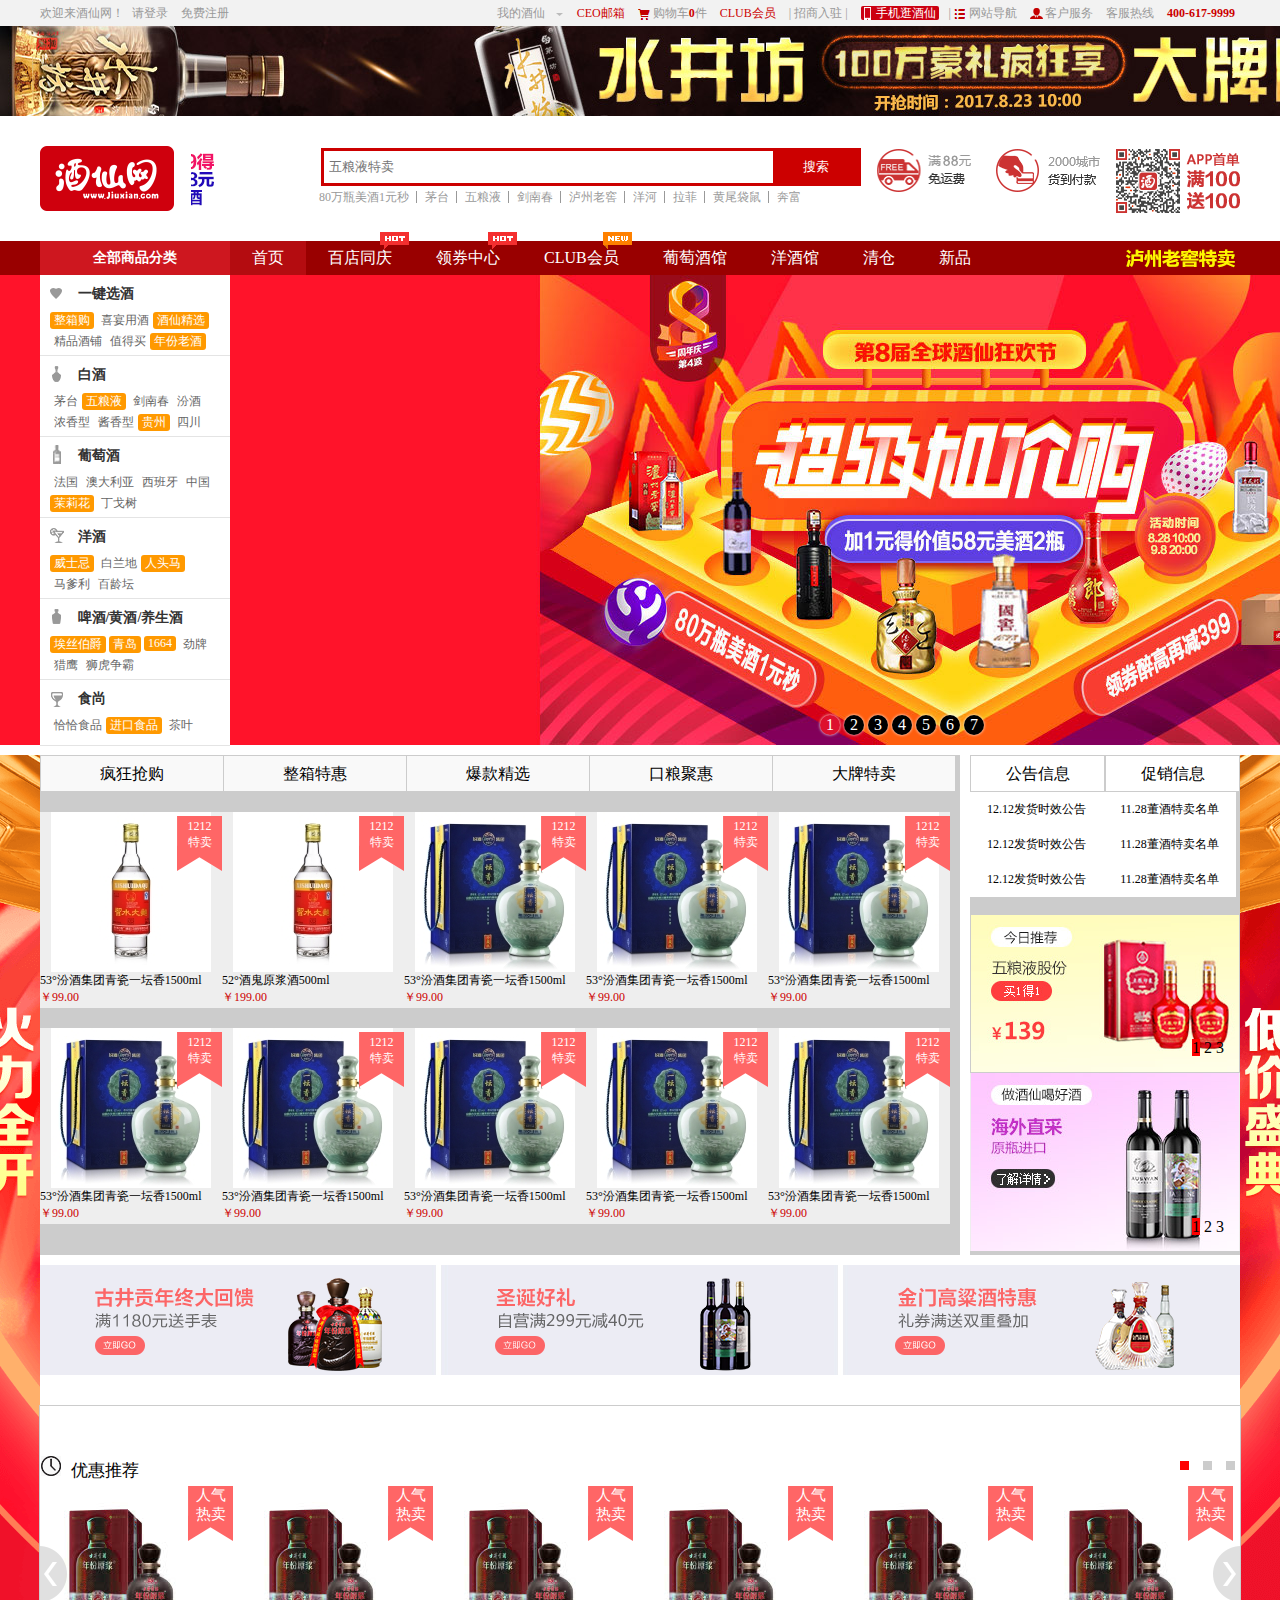
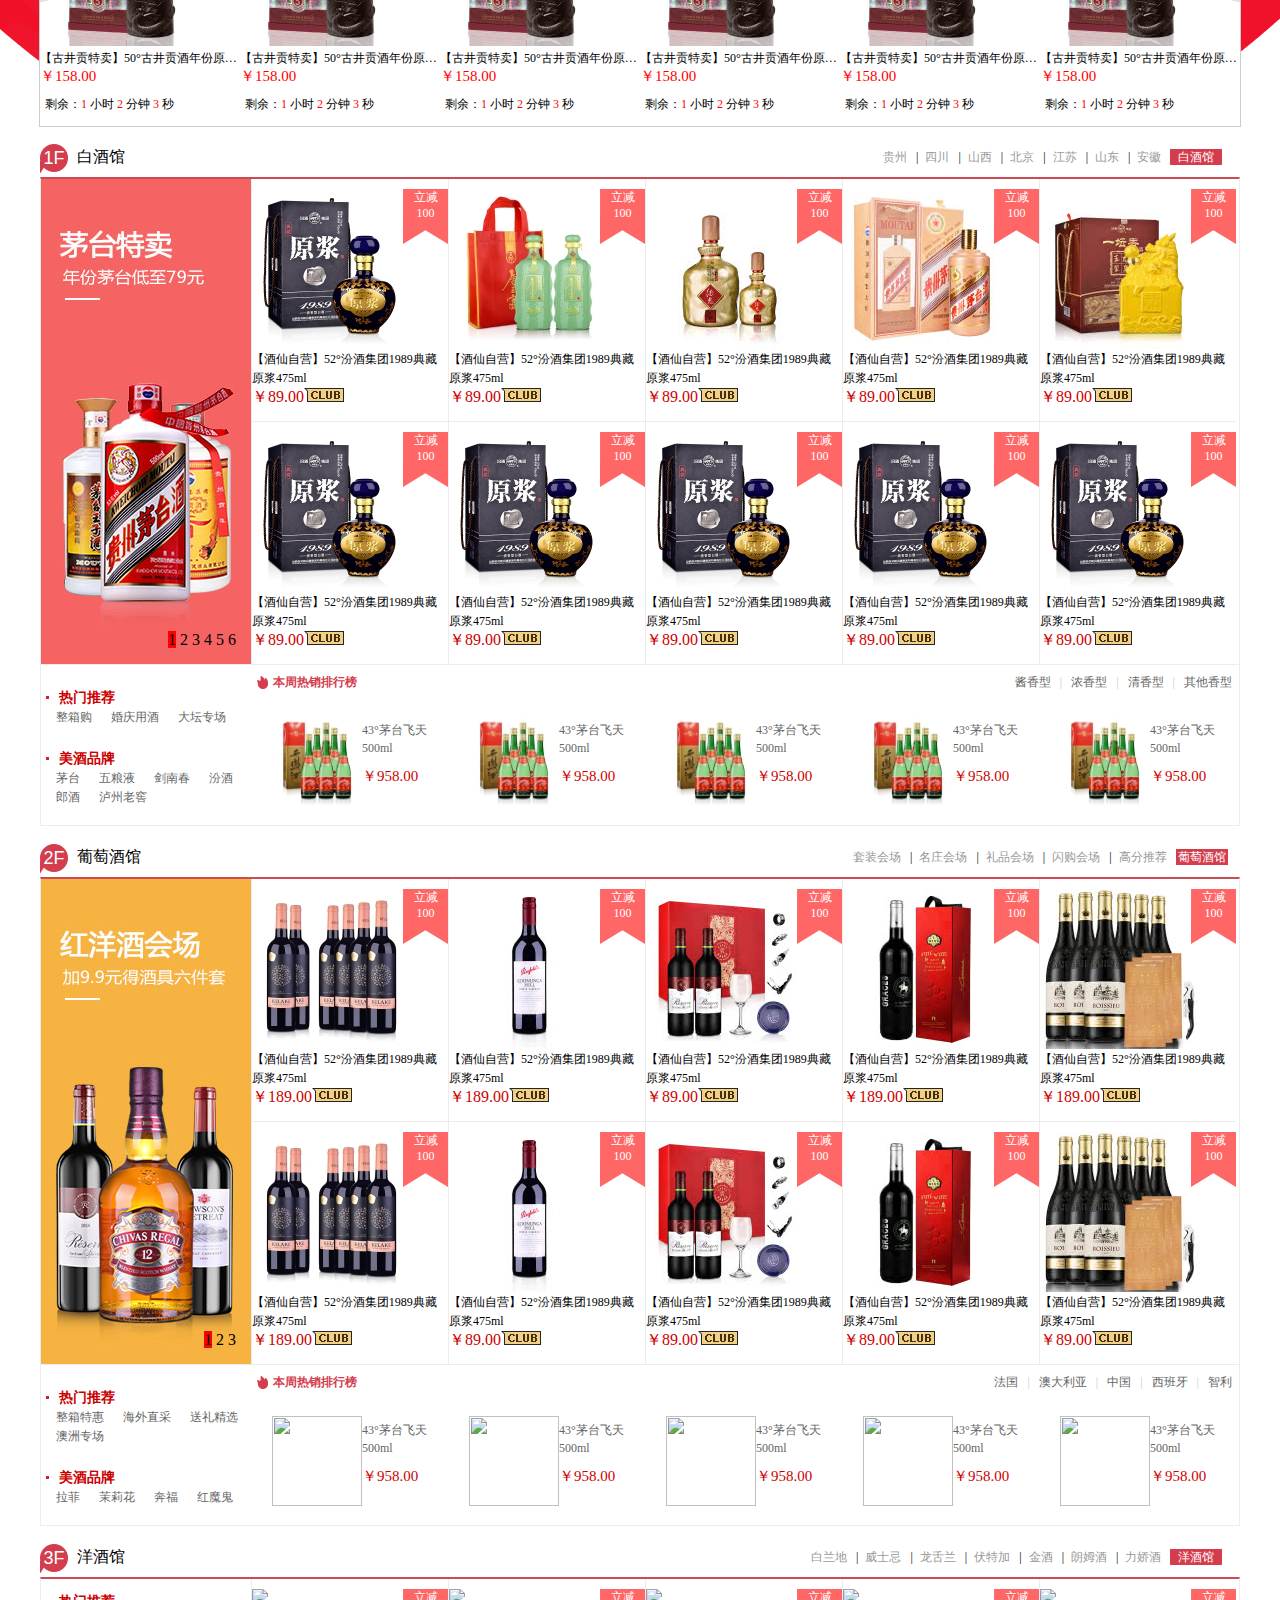
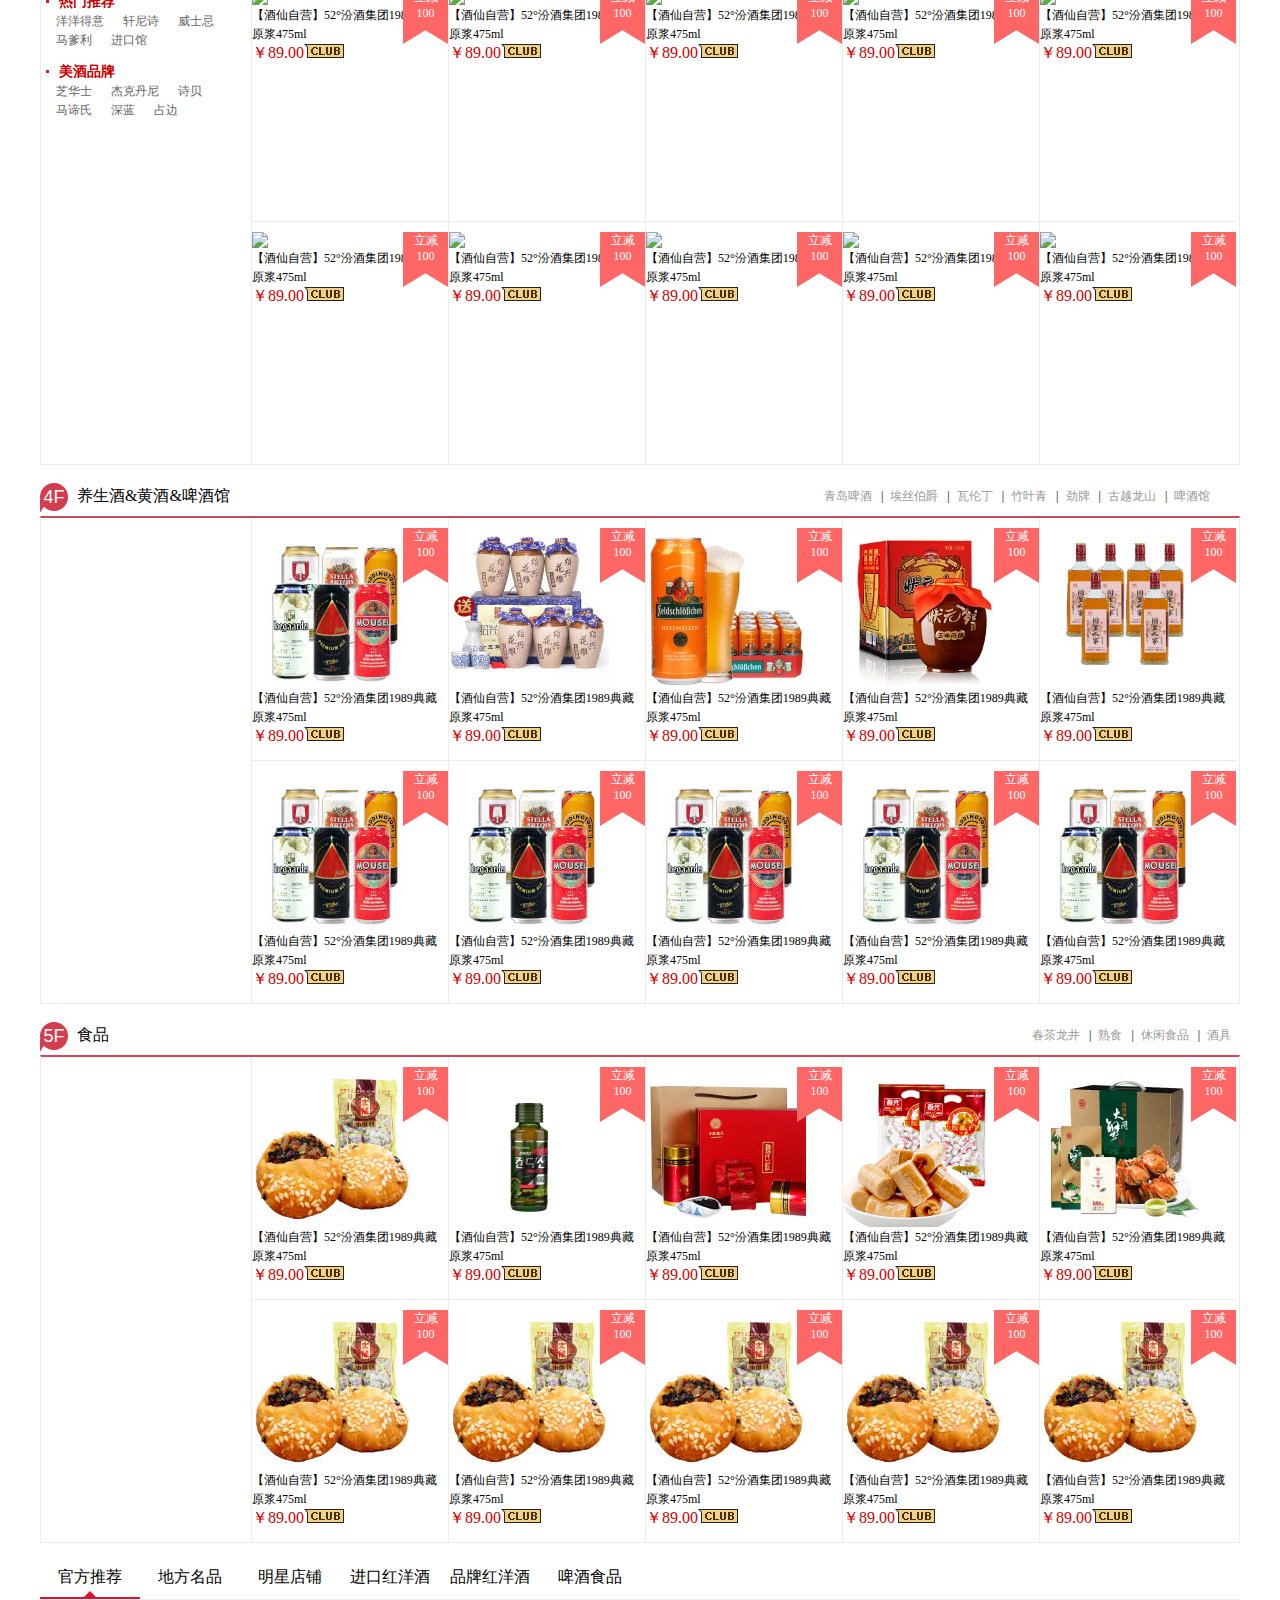
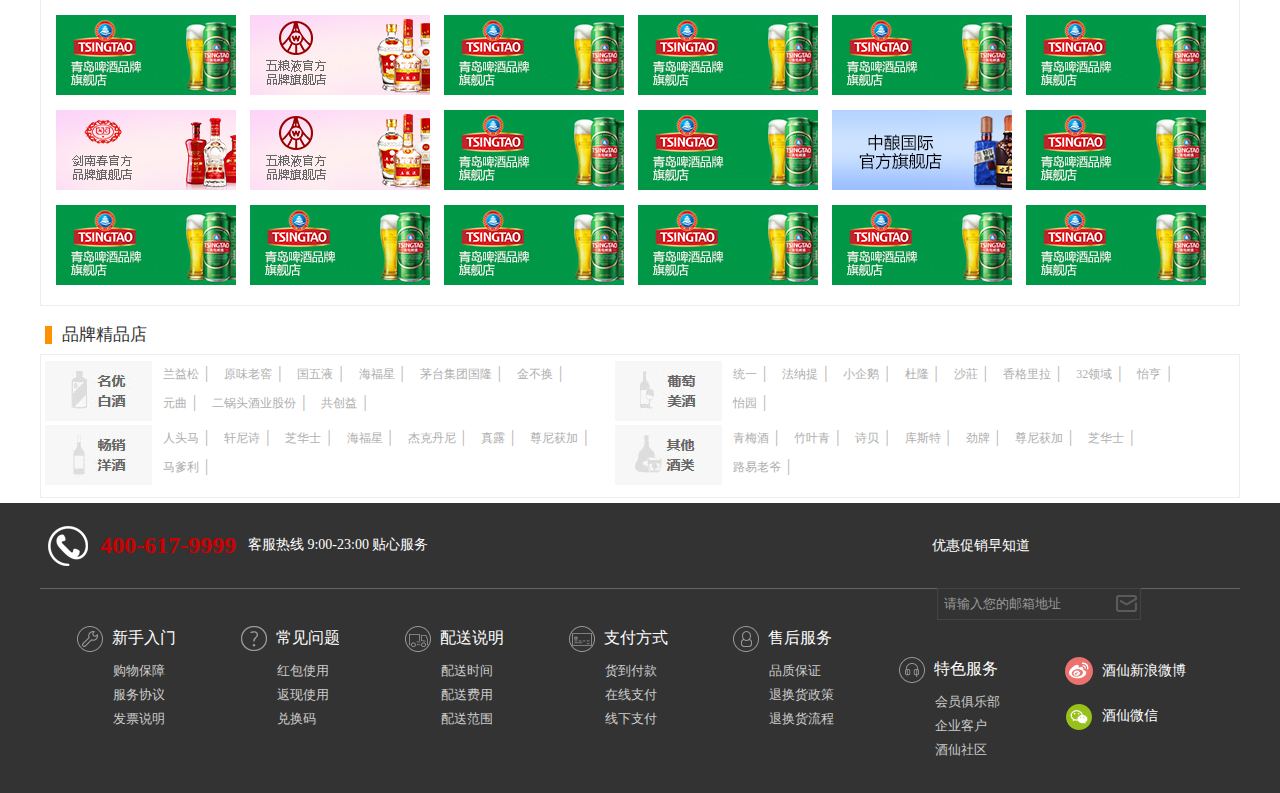
==== home/index.html @ 1fe2a50b "主页完成第一版" ====
<!DOCTYPE html>
<html>
<head>
	<meta charset="UtF-8">
	<title>home/index.html</title>
	<link rel="shortCut icon" href="imgs/icon.png">
	<link rel="stylesheet" href="css/index.css">
	<script src="../public/js/jQuery.js"></script>
	<script src="js/index.js"></script>
</head>
<body>
	<!-- 第一部分 start -->
	<div>
		<!-- 顶部菜单 -->
		<div class="topbar">
			<div class="main">
				<div class="main-left">
					<span>欢迎来酒仙网！</span>
					<span><a href="#">请登录</a></span> 
					<span><a href="#">免费注册</a></span> 
				</div>
				<div class="main-right">
				    <div class="MineJX">
				    	<div class="MineJXW">        
						<span><a href="#">我的酒仙</a></span> 
							<i class="MineJXIcon"></i>
							<div class="clear"></div>
						</div>
							<div class="MineJXDropBox">
								<ul>
									<li>我的订单</li>
									<li>物流跟踪</li>
									<li>我的优惠码</li>
								</ul>
							</div>
						
				    </div>
					<span><a href="#" class="CEOEmail">CEO邮箱</a></span> 
					<span><a href="#">
							<i class="cart"></i>
							购物车<span class="cart-number">0</span>件
						   </a>
					</span> 
					<span><a href="#" class="CLUBMenber">CLUB会员</a></span> 
					<span><a href="#">| 招商入驻 |</a></span> 
					<span><a href="#" class="JXMobile">
						<i class="JXMobileIcon"></i>手机逛酒仙 </a></span> 
					<span><a href="#">|
						<i class="daohang"></i>  网站导航</a></span> 
					<span><a href="#">
						<i class="CServers"></i>客户服务</a></span> 
					<span><a href="#">客服热线</a></span> 
					<span><a href="#" class="CSTel">400-617-9999</a></span> 
				</div>
			</div>
			
		</div>
		<!-- 顶部广告 -->
	    <div class="TopBanner">
		</div>
		<!-- 顶部搜索区域 -->
		<div class="searchTopBar">
			<div class="searchBar">
				<div class="searchBar-left1">
					<img  src="imgs/logo.png" alt="">
					<img src="imgs/2242ab97f06b42c888d3c0e3ee4ccc98.gif" alt=""/>
				</div>
				<div class="searchBar-left2">
					<div class="searchHome">
						<form action="www.baidu.com" method="get">
							<input type="txt" placeholder="五粮液特卖" value=""></input>
								<button value="">搜索</button>
						</form>
						<div class="hotWord">
							<p>
								<a href="#">80万瓶美酒1元秒 <s></s></a> 
								<a href="#">茅台<s></s></a> 
								<a href="#">五粮液<s></s></a> 
								<a href="#">剑南春<s></s></a> 
								<a href="#">泸州老窖<s></s></a> 
								<a href="#">洋河<s></s></a> 
								<a href="#">拉菲<s></s></a> 
								<a href="#">黄尾袋鼠<s></s></a> 
								<a href="#">奔富<s></s></a>
							</p>
					    </div>
						
					</div>
				</div>
				<div class="searchBar-right">
					<img src="imgs/headerProPic1.png" alt="">
				</div>
			</div>
		</div>
		<!-- 全部商品分类 -->
		<div class="navWarp">
			<div class="nav">
				<div class="navCategoryMenu">

					<h2>全部商品分类</h2>
					<ul class="categoryBox">
						<!-- 一键选酒 -->
						<li class="catItem">
							<div class="catItemCon">
								<h3><i class="selectWine"></i>
									一键选酒
								</h3>
								<div class="categoryCon">
									<p><a href="#" class="highWord">整箱购</a>
									   <a href="#">喜宴用酒</a>
									   <a href="#" class="highWord">酒仙精选</a>
									</p>
									<p>
									   <a href="#">精品酒铺</a>
									   <a href="#">值得买</a>
									   <a href="#" class="highWord">年份老酒</a>
									</p>
								</div>
							</div>
							<!-- 一键选酒左侧菜单start-->
							<div class="catItemRight">
								<!-- 左侧文字部分总壳 start -->
								<div class="catItemRight-Left">
								
								<!-- 左侧文字部分分壳 start -->
								<div class="catItemRight-Left-Cover"> 
								<!-- 右侧菜单外壳2  start-->
								<div class="catItemWenCover">
									<!-- 右侧菜单文字部分 start -->
								<div class="catItemWen">
									<div class="catItemHead">
										<h4><a href="www.baidu.com">特色会场</a></h4>
									</div>
									<div class="catItemTail">
											<a class="hot" href="www.google.com">整箱购</a>
										    <a href="www.google.com">精品酒铺</a>
											<a href="www.google.com">实惠大坛</a>
											<a class="hot" href="www.google.com">喜宴用酒</a>
										    <a class="hot" href="www.google.com">年份老酒</a>
											<a href="www.google.com">礼尚往来</a>
											<a href="www.google.com">家乡名酒</a>
											<a href="www.google.com">海外直采</a>
									</div>
								</div>
									<!-- 右侧菜单文字部分 end -->
								</div>
								<!-- 右侧菜单外壳2 end -->
								<!-- 右侧菜单外壳2  start-->
								<div class="catItemWenCover">
									<!-- 右侧菜单文字部分 start -->
								<div class="catItemWen">
									<div class="catItemHead">
										<h4>特色会场</h4>
									</div>
									<div class="catItemTail">
											<a href="www.google.com">整箱购</a>
										    <a href="www.google.com">精品酒铺</a>
											<a href="www.google.com">实惠大坛</a>
											<a href="www.google.com">喜宴用酒</a>
										    <a href="www.google.com">年份老酒</a>
											<a href="www.google.com">礼尚往来</a>
											<a href="www.google.com">家乡名酒</a>
											<a href="www.google.com">海外直采</a>
									</div>
								</div>
									<!-- 右侧菜单文字部分 end -->
								</div>
								<!-- 右侧菜单外壳2 end -->
								<!-- 右侧菜单外壳2  start-->
								<div class="catItemWenCover">
									<!-- 右侧菜单文字部分 start -->
								<div class="catItemWen">
									<div class="catItemHead">
										<h4>特色会场</h4>
									</div>
									<div class="catItemTail">
											<a href="www.google.com">整箱购</a>
										    <a href="www.google.com">精品酒铺</a>
											<a href="www.google.com">实惠大坛</a>
											<a href="www.google.com">喜宴用酒</a>
										    <a href="www.google.com">年份老酒</a>
											<a href="www.google.com">礼尚往来</a>
											<a href="www.google.com">家乡名酒</a>
											<a href="www.google.com">海外直采</a>
									</div>
								</div>
									<!-- 右侧菜单文字部分 end -->
								</div>
								<!-- 右侧菜单外壳2 end -->
								<!-- 右侧菜单外壳2  start-->
								<div class="catItemWenCover">
									<!-- 右侧菜单文字部分 start -->
								<div class="catItemWen">
									<div class="catItemHead">
										<h4>特色会场</h4>
									</div>
									<div class="catItemTail">
											<a href="www.google.com">整箱购</a>
										    <a href="www.google.com">精品酒铺</a>
											<a href="www.google.com">实惠大坛</a>
											<a href="www.google.com">喜宴用酒</a>
										    <a href="www.google.com">年份老酒</a>
											<a href="www.google.com">礼尚往来</a>
											<a href="www.google.com">家乡名酒</a>
											<a href="www.google.com">海外直采</a>
									</div>
								</div>
									<!-- 右侧菜单文字部分 end -->
								</div>
								<!-- 右侧菜单外壳2 end -->
								<!-- 右侧菜单外壳2  start-->
								<div class="catItemWenCover">
									<!-- 右侧菜单文字部分 start -->
								<div class="catItemWen">
									<div class="catItemHead">
										<h4>特色会场</h4>
									</div>
									<div class="catItemTail">
											<a href="www.google.com">整箱购</a>
										    <a href="www.google.com">精品酒铺</a>
											<a href="www.google.com">实惠大坛</a>
											<a href="www.google.com">喜宴用酒</a>
										    <a href="www.google.com">年份老酒</a>
											<a href="www.google.com">礼尚往来</a>
											<a href="www.google.com">家乡名酒</a>
											<a href="www.google.com">海外直采</a>
									</div>
								</div>
									<!-- 右侧菜单文字部分 end -->
								</div>
								<!-- 右侧菜单外壳2 end -->
								<!-- 右侧菜单外壳2  start-->
								<div class="catItemWenCover">
									<!-- 右侧菜单文字部分 start -->
								<div class="catItemWen">
									<div class="catItemHead">
										<h4>特色会场</h4>
									</div>
									<div class="catItemTail">
											<a class="hot" href="www.google.com">整箱购</a>
										    <a href="www.google.com">精品酒铺</a>
											<a href="www.google.com">实惠大坛</a>
											<a class="hot" href="www.google.com">喜宴用酒</a>
										    <a class="hot" href="www.google.com">年份老酒</a>
											<a href="www.google.com">礼尚往来</a>
											<a href="www.google.com">家乡名酒</a>
											<a href="www.google.com">海外直采</a>
									</div>
								</div>
									<!-- 右侧菜单文字部分 end -->
								</div>
								<!-- 右侧菜单外壳2 end -->
							    </div>
							    <!-- 左侧文字部分分壳 end -->
							    	<!-- 特色会场颜色部分start -->
								    <div class="colorCover">
									</div>	
									<!-- 特色会场颜色部分end -->
							    </div>
								<!-- 左侧文字部分总壳 end -->
							
								
								
	                        	<!-- 左侧广告部分总壳 start -->
								<div class="catItemRight-Right">	
									<!-- 右侧菜单广告部分 start -->
									<div class="catItemPic">
										<a href="www.google.com" target="_blank">
											<img src="imgs/71245ce63eb24872a8b1adf674c74518.jpg">
										</a>
									</div>
									<!-- 右侧菜单广告部分 end -->
								</div>
							<!-- 左侧广告部分总壳 end -->

							</div>

							<!-- 一键选酒左侧菜单end-->
							
						</li>
						<!-- 白酒 -->
						<li class="catItem">
							<div class="catItemCon">
								<h3><i class="liquor"></i>
									白酒
								</h3>
	 
								<div class="categoryCon">
									<p><a href="#" >茅台</a>
									   <a href="#" class="highWord">五粮液</a>
									   <a href="#" >剑南春</a>
									   <a href="#" >汾酒</a>
									</p>
									<p>
									   <a href="#">浓香型</a>
									   <a href="#">酱香型</a>
									   <a href="#" class="highWord">贵州</a>
									   <a href="#" >四川</a>
									</p>
								</div>
							</div>
							<div class="catItemRight">
								白酒白酒白酒白酒白酒白酒白酒白酒
							</div>
						</li>
						<!-- 葡萄酒 -->
						<li class="catItem">
							<div class="catItemCon">
								<h3><i class="wine"></i>
									葡萄酒
								</h3>
								<div class="categoryCon">
									<p><a href="#">法国</a>
									   <a href="#">澳大利亚</a>
									   <a href="#">西班牙</a>
									</p>
									<p>
									   <a href="#">中国</a>
									   <a href="#" class="highWord">茉莉花</a>
									   <a href="#" >丁戈树</a>
									</p>
								</div>
							</div>
							<div class="catItemRight">
								葡萄酒
							</div>
						</li>
						<!-- 洋酒 -->
						<li class="catItem">
							<div class="catItemCon">
								<h3><i class="yang"></i>
									洋酒
								</h3>
								<div class="categoryCon">
									<p><a href="#" class="highWord">威士忌</a>
									   <a href="#">白兰地</a>
									   <a href="#" class="highWord">人头马</a>
									</p>
									<p>
									   <a href="#">马爹利</a>
									   <a href="#">百龄坛</a>
									   
									</p>
								</div>
							</div>
							<div class="catItemRight">
								洋酒
							</div>	
						</li>
						<!-- 啤酒/黄酒/养生酒 -->
						<li class="catItem">
							<div class="catItemCon">
								<h3><i class="health"></i>
									啤酒/黄酒/养生酒
								</h3>
								<div class="categoryCon">
									<p><a href="#" class="highWord">埃丝伯爵</a>
									   <a href="#" class="highWord">青岛 </a>
									   <a href="#" class="highWord">1664</a>
									</p>
									<p>
									   <a href="#">劲牌</a>
									   <a href="#">猎鹰</a>
									   <a href="#" >狮虎争霸</a>
									</p>
								</div>
							</div>
							<div class="catItemRight">
								 啤酒/黄酒/养生酒
							</div>
						</li>
						<!-- 食尚 -->
						<li class="catItem">
							<div class="catItemCon">
								<h3><i class="wineTool"></i>
									食尚
								</h3>
								<div class="categoryCon">
									<p><a href="#" >恰恰食品</a>
									   <a href="#" class="highWord">进口食品</a>
									   <a href="#" >茶叶</a>
									</p>
									
								</div>
							</div>
							 <div class="catItemRight">
								 食尚
							</div>
						</li>
					</ul>

				</div>
				<!-- 横导航 start -->
				<div class="navList">
					<ul class="navListUl">
						<li><a href="#">首页</a></li>
						<li><a href="#">百店同庆</a>
							<span class="hot publicIcon"></span>
						</li>
						<li><a href="#">领券中心</a>
							<span class="hot publicIcon"></span>
						</li>
						<li><a href="#">CLUB会员</a>
							<span class="new publicIcon"></span>
						</li>
						<li><a href="#">葡萄酒馆</a></li>
						<li><a href="#">洋酒馆</a></li>
						<li><a href="#">清仓</a></li>
						<li><a href="#">新品</a></li>
					</ul>
				</div><!-- 横导航 end -->
				<!-- 横导航右跑马灯 start-->
				<div class="navPromotion">
					<a href="#">
						<img src="imgs/0dd6c77161884420ba79d13144e603bc.gif">
					</a>
				</div><!-- 横导航右跑马灯 end-->
				

			</div>
		</div>
		<!-- 顶部跑马灯 -->
		<div class="window">
				<div class="pictureReel">
					<img src="imgs/1.jpg"></img>
					<img src="imgs/2.jpg"></img>
					<img src="imgs/3.jpg"></img>
					<img src="imgs/4.jpg"></img>
					<img src="imgs/5.jpg"></img>
					<img src="imgs/6.jpg"></img>
					<img src="imgs/7.jpg"></img>
				</div>
				<div class="paging">
					<a href="#" rel="1">1</a>
					<a href="#" rel="2">2</a>
					<a href="#" rel="3">3</a>
					<a href="#" rel="4">4</a>
					<a href="#" rel="5">5</a>
					<a href="#" rel="6">6</a>
					<a href="#" rel="7">7</a>
				</div>
		</div>
    </div>
    <!-- 第一部分 end -->
    <!-- 第二部分 start -->
    <div class="mainWrap">
    	<!-- 第二部分主框架 start -->
    	<div class="mainWrapK">
    		<!-- 左边广告start -->
	    	<div class="secondAD-left">
	    	</div>
	    	<!-- 左边广告end -->
	    	<!-- 右边广告start -->
	    	<div class="secondAD-right">
	    	</div>
	    	<!-- 右边广告end -->
	    	<!-- 一楼漂浮层start -->
	    	<div class="firstFloorW">
                 <!-- 一楼漂浮层left start -->
                 <div class="firstFloorW-left">
               		<ul class="firstFloorWHead">
               			<li class="headLi">
               				疯狂抢购
               				<!-- 分页first start -->
               				<div class="firstFloorWTail">
               					<!-- 促销酒类列表start -->
               					<ul>
               						
               						<li class="jiuTuLi">
               							<div class="jiuTu">
               								<img src="imgs/jiu1.jpg" title=jiu1 target="_blank"/>
               								<!-- 促销标签start -->
               								<span class="TagBg">
               									<p>1212</p>
               									<p>特卖</p>		
               								</span>
               								<!-- 促销标签end -->
               							</div>
               							<div>
               							<a href="www.baidu.com">53°汾酒集团青瓷一坛香1500ml</a>
               						    <p>￥99.00</p>
               							</div>
               						</li>
               						<li class="jiuTuLi">
               							<div class="jiuTu">
               								<img src="imgs/jiu2.jpg" title=jiu1 target="_blank"/>
               								<!-- 促销标签start -->
               								<span class="TagBg">
               									<p>1212</p>
               									<p>特卖</p>		
               								</span>
               								<!-- 促销标签end -->
               							</div>
               							<div>
               							<a href="www.baidu.com">52°酒鬼原浆酒500ml</a>
               						    <p>￥199.00</p>
               							</div>
               						</li>
               						<li class="jiuTuLi">
               							<div class="jiuTu">
               								<img src="imgs/jiu1.jpg" title=jiu1 target="_blank"/>
               								<!-- 促销标签start -->
               								<span class="TagBg">
               									<p>1212</p>
               									<p>特卖</p>		
               								</span>
               								<!-- 促销标签end -->
               							</div>
               							<div>
               							<a href="www.baidu.com">53°汾酒集团青瓷一坛香1500ml</a>
               						    <p>￥99.00</p>
               							</div>
               						</li>
               						<li class="jiuTuLi">
               							<div class="jiuTu">
               								<img src="imgs/jiu1.jpg" title=jiu1 target="_blank"/>
               								<!-- 促销标签start -->
               								<span class="TagBg">
               									<p>1212</p>
               									<p>特卖</p>		
               								</span>
               								<!-- 促销标签end -->
               							</div>
               							<div>
               							<a href="www.baidu.com">53°汾酒集团青瓷一坛香1500ml</a>
               						    <p>￥99.00</p>
               							</div>
               						</li>

               						<li class="jiuTuLi">
               							<div class="jiuTu">
               								<img src="imgs/jiu1.jpg" title=jiu1 target="_blank"/>
               								<!-- 促销标签start -->
               								<span class="TagBg">
               									<p>1212</p>
               									<p>特卖</p>		
               								</span>
               								<!-- 促销标签end -->
               							</div>
               							<div>
               							<a href="www.baidu.com">53°汾酒集团青瓷一坛香1500ml</a>
               						    <p>￥99.00</p>
               							</div>
               						</li>
               						<li class="jiuTuLi">
               							<div class="jiuTu">
               								<img src="imgs/jiu1.jpg" title=jiu1 target="_blank"/>
               								<!-- 促销标签start -->
               								<span class="TagBg">
               									<p>1212</p>
               									<p>特卖</p>		
               								</span>
               								<!-- 促销标签end -->
               							</div>
               							<div>
               							<a href="www.baidu.com">53°汾酒集团青瓷一坛香1500ml</a>
               						    <p>￥99.00</p>
               							</div>
               						</li>
               						<li class="jiuTuLi">
               							<div class="jiuTu">
               								<img src="imgs/jiu1.jpg" title=jiu1 target="_blank"/>
               								<!-- 促销标签start -->
               								<span class="TagBg">
               									<p>1212</p>
               									<p>特卖</p>		
               								</span>
               								<!-- 促销标签end -->
               							</div>
               							<div>
               							<a href="www.baidu.com">53°汾酒集团青瓷一坛香1500ml</a>
               						    <p>￥99.00</p>
               							</div>
               						</li>
               						<li class="jiuTuLi">
               							<div class="jiuTu">
               								<img src="imgs/jiu1.jpg" title=jiu1 target="_blank"/>
               								<!-- 促销标签start -->
               								<span class="TagBg">
               									<p>1212</p>
               									<p>特卖</p>		
               								</span>
               								<!-- 促销标签end -->
               							</div>
               							<div>
               							<a href="www.baidu.com">53°汾酒集团青瓷一坛香1500ml</a>
               						    <p>￥99.00</p>
               							</div>
               						</li>
               						<li class="jiuTuLi">
               							<div class="jiuTu">
               								<img src="imgs/jiu1.jpg" title=jiu1 target="_blank"/>
               								<!-- 促销标签start -->
               								<span class="TagBg">
               									<p>1212</p>
               									<p>特卖</p>		
               								</span>
               								<!-- 促销标签end -->
               							</div>
               							<div>
               							<a href="www.baidu.com">53°汾酒集团青瓷一坛香1500ml</a>
               						    <p>￥99.00</p>
               							</div>
               						</li>
               						<li class="jiuTuLi">
               							<div class="jiuTu">
               								<img src="imgs/jiu1.jpg" title=jiu1 target="_blank"/>
               								<!-- 促销标签start -->
               								<span class="TagBg">
               									<p>1212</p>
               									<p>特卖</p>		
               								</span>
               								<!-- 促销标签end -->
               							</div>
               							<div>
               							<a href="www.baidu.com">53°汾酒集团青瓷一坛香1500ml</a>
               						    <p>￥99.00</p>
               							</div>
               						</li>
               						
               					</ul>
               					<!-- 促销酒类列表 end-->
               				</div>
               				<!-- 分页first end-->
               			</li>
               			<li class="headLi">
               				整箱特惠
               				<!-- 分页first start -->
               				<div class="firstFloorWTail">
               					<!-- 促销酒类列表start -->
               					<ul>
               						
               						<li class="jiuTuLi">
               							<div class="jiuTu">
               								<img src="imgs/jiuS2.jpg" title=jiu1 target="_blank"/>
               								<!-- 促销标签start -->
               								<span class="TagBg">
               									<p>1212</p>
               									<p>特卖</p>		
               								</span>
               								<!-- 促销标签end -->
               							</div>
               							<div>
               							<a href="www.baidu.com">53°汾酒集团青瓷一坛香1500ml</a>
               						    <p>￥99.00</p>
               							</div>
               						</li>
               						<li class="jiuTuLi">
               							<div class="jiuTu">
               								<img src="imgs/jiuS2.jpg" title=jiu1 target="_blank"/>
               								<!-- 促销标签start -->
               								<span class="TagBg">
               									<p>1212</p>
               									<p>特卖</p>		
               								</span>
               								<!-- 促销标签end -->
               							</div>
               							<div>
               							<a href="www.baidu.com">52°酒鬼原浆酒500ml</a>
               						    <p>￥199.00</p>
               							</div>
               						</li>
               						<li class="jiuTuLi">
               							<div class="jiuTu">
               								<img src="imgs/jiuS2.jpg" title=jiu1 target="_blank"/>
               								<!-- 促销标签start -->
               								<span class="TagBg">
               									<p>1212</p>
               									<p>特卖</p>		
               								</span>
               								<!-- 促销标签end -->
               							</div>
               							<div>
               							<a href="www.baidu.com">53°汾酒集团青瓷一坛香1500ml</a>
               						    <p>￥99.00</p>
               							</div>
               						</li>
               						<li class="jiuTuLi">
               							<div class="jiuTu">
               								<img src="imgs/jiuS2.jpg" title=jiu1 target="_blank"/>
               								<!-- 促销标签start -->
               								<span class="TagBg">
               									<p>1212</p>
               									<p>特卖</p>		
               								</span>
               								<!-- 促销标签end -->
               							</div>
               							<div>
               							<a href="www.baidu.com">53°汾酒集团青瓷一坛香1500ml</a>
               						    <p>￥99.00</p>
               							</div>
               						</li>

               						<li class="jiuTuLi">
               							<div class="jiuTu">
               								<img src="imgs/jiuS2.jpg" title=jiu1 target="_blank"/>
               								<!-- 促销标签start -->
               								<span class="TagBg">
               									<p>1212</p>
               									<p>特卖</p>		
               								</span>
               								<!-- 促销标签end -->
               							</div>
               							<div>
               							<a href="www.baidu.com">53°汾酒集团青瓷一坛香1500ml</a>
               						    <p>￥99.00</p>
               							</div>
               						</li>
               						<li class="jiuTuLi">
               							<div class="jiuTu">
               								<img src="imgs/jiu1.jpg" title=jiu1 target="_blank"/>
               								<!-- 促销标签start -->
               								<span class="TagBg">
               									<p>1212</p>
               									<p>特卖</p>		
               								</span>
               								<!-- 促销标签end -->
               							</div>
               							<div>
               							<a href="www.baidu.com">53°汾酒集团青瓷一坛香1500ml</a>
               						    <p>￥99.00</p>
               							</div>
               						</li>
               						<li class="jiuTuLi">
               							<div class="jiuTu">
               								<img src="imgs/jiu1.jpg" title=jiu1 target="_blank"/>
               								<!-- 促销标签start -->
               								<span class="TagBg">
               									<p>1212</p>
               									<p>特卖</p>		
               								</span>
               								<!-- 促销标签end -->
               							</div>
               							<div>
               							<a href="www.baidu.com">53°汾酒集团青瓷一坛香1500ml</a>
               						    <p>￥99.00</p>
               							</div>
               						</li>
               						<li class="jiuTuLi">
               							<div class="jiuTu">
               								<img src="imgs/jiu1.jpg" title=jiu1 target="_blank"/>
               								<!-- 促销标签start -->
               								<span class="TagBg">
               									<p>1212</p>
               									<p>特卖</p>		
               								</span>
               								<!-- 促销标签end -->
               							</div>
               							<div>
               							<a href="www.baidu.com">53°汾酒集团青瓷一坛香1500ml</a>
               						    <p>￥99.00</p>
               							</div>
               						</li>
               						<li class="jiuTuLi">
               							<div class="jiuTu">
               								<img src="imgs/jiu1.jpg" title=jiu1 target="_blank"/>
               								<!-- 促销标签start -->
               								<span class="TagBg">
               									<p>1212</p>
               									<p>特卖</p>		
               								</span>
               								<!-- 促销标签end -->
               							</div>
               							<div>
               							<a href="www.baidu.com">53°汾酒集团青瓷一坛香1500ml</a>
               						    <p>￥99.00</p>
               							</div>
               						</li>
               						<li class="jiuTuLi">
               							<div class="jiuTu">
               								<img src="imgs/jiu1.jpg" title=jiu1 target="_blank"/>
               								<!-- 促销标签start -->
               								<span class="TagBg">
               									<p>1212</p>
               									<p>特卖</p>		
               								</span>
               								<!-- 促销标签end -->
               							</div>
               							<div>
               							<a href="www.baidu.com">53°汾酒集团青瓷一坛香1500ml</a>
               						    <p>￥99.00</p>
               							</div>
               						</li>
               						
               						
               						
               						
               						
               						
               						
               						
               					</ul>
               					<!-- 促销酒类列表 end-->
               				</div>
               				<!-- 分页first end-->
               			</li>
               			<li class="headLi">
               				爆款精选
               				<!-- 分页first start -->
               				<div class="firstFloorWTail">
               					<!-- 促销酒类列表start -->
               					<ul>
               						
               						<li class="jiuTuLi">
               							<div class="jiuTu">
               								<img src="imgs/jiuS3.jpg" title=jiu1 target="_blank"/>
               								<!-- 促销标签start -->
               								<span class="TagBg">
               									<p>1212</p>
               									<p>特卖</p>		
               								</span>
               								<!-- 促销标签end -->
               							</div>
               							<div>
               							<a href="www.baidu.com">53°汾酒集团青瓷一坛香1500ml</a>
               						    <p>￥99.00</p>
               							</div>
               						</li>
               						<li class="jiuTuLi">
               							<div class="jiuTu">
               								<img src="imgs/jiuS3.jpg" title=jiu1 target="_blank"/>
               								<!-- 促销标签start -->
               								<span class="TagBg">
               									<p>1212</p>
               									<p>特卖</p>		
               								</span>
               								<!-- 促销标签end -->
               							</div>
               							<div>
               							<a href="www.baidu.com">52°酒鬼原浆酒500ml</a>
               						    <p>￥199.00</p>
               							</div>
               						</li>
               						<li class="jiuTuLi">
               							<div class="jiuTu">
               								<img src="imgs/jiuS3.jpg" title=jiu1 target="_blank"/>
               								<!-- 促销标签start -->
               								<span class="TagBg">
               									<p>1212</p>
               									<p>特卖</p>		
               								</span>
               								<!-- 促销标签end -->
               							</div>
               							<div>
               							<a href="www.baidu.com">53°汾酒集团青瓷一坛香1500ml</a>
               						    <p>￥99.00</p>
               							</div>
               						</li>
               						<li class="jiuTuLi">
               							<div class="jiuTu">
               								<img src="imgs/jiuS3.jpg" title=jiu1 target="_blank"/>
               								<!-- 促销标签start -->
               								<span class="TagBg">
               									<p>1212</p>
               									<p>特卖</p>		
               								</span>
               								<!-- 促销标签end -->
               							</div>
               							<div>
               							<a href="www.baidu.com">53°汾酒集团青瓷一坛香1500ml</a>
               						    <p>￥99.00</p>
               							</div>
               						</li>

               						<li class="jiuTuLi">
               							<div class="jiuTu">
               								<img src="imgs/jiuS3.jpg" title=jiu1 target="_blank"/>
               								<!-- 促销标签start -->
               								<span class="TagBg">
               									<p>1212</p>
               									<p>特卖</p>		
               								</span>
               								<!-- 促销标签end -->
               							</div>
               							<div>
               							<a href="www.baidu.com">53°汾酒集团青瓷一坛香1500ml</a>
               						    <p>￥99.00</p>
               							</div>
               						</li>
               						<li class="jiuTuLi">
               							<div class="jiuTu">
               								<img src="imgs/jiuS3.jpg" title=jiu1 target="_blank"/>
               								<!-- 促销标签start -->
               								<span class="TagBg">
               									<p>1212</p>
               									<p>特卖</p>		
               								</span>
               								<!-- 促销标签end -->
               							</div>
               							<div>
               							<a href="www.baidu.com">53°汾酒集团青瓷一坛香1500ml</a>
               						    <p>￥99.00</p>
               							</div>
               						</li>
               						<li class="jiuTuLi">
               							<div class="jiuTu">
               								<img src="imgs/jiu1.jpg" title=jiu1 target="_blank"/>
               								<!-- 促销标签start -->
               								<span class="TagBg">
               									<p>1212</p>
               									<p>特卖</p>		
               								</span>
               								<!-- 促销标签end -->
               							</div>
               							<div>
               							<a href="www.baidu.com">53°汾酒集团青瓷一坛香1500ml</a>
               						    <p>￥99.00</p>
               							</div>
               						</li>
               						<li class="jiuTuLi">
               							<div class="jiuTu">
               								<img src="imgs/jiu1.jpg" title=jiu1 target="_blank"/>
               								<!-- 促销标签start -->
               								<span class="TagBg">
               									<p>1212</p>
               									<p>特卖</p>		
               								</span>
               								<!-- 促销标签end -->
               							</div>
               							<div>
               							<a href="www.baidu.com">53°汾酒集团青瓷一坛香1500ml</a>
               						    <p>￥99.00</p>
               							</div>
               						</li>
               						<li class="jiuTuLi">
               							<div class="jiuTu">
               								<img src="imgs/jiu1.jpg" title=jiu1 target="_blank"/>
               								<!-- 促销标签start -->
               								<span class="TagBg">
               									<p>1212</p>
               									<p>特卖</p>		
               								</span>
               								<!-- 促销标签end -->
               							</div>
               							<div>
               							<a href="www.baidu.com">53°汾酒集团青瓷一坛香1500ml</a>
               						    <p>￥99.00</p>
               							</div>
               						</li>
               						<li class="jiuTuLi">
               							<div class="jiuTu">
               								<img src="imgs/jiu1.jpg" title=jiu1 target="_blank"/>
               								<!-- 促销标签start -->
               								<span class="TagBg">
               									<p>1212</p>
               									<p>特卖</p>		
               								</span>
               								<!-- 促销标签end -->
               							</div>
               							<div>
               							<a href="www.baidu.com">53°汾酒集团青瓷一坛香1500ml</a>
               						    <p>￥99.00</p>
               							</div>
               						</li>
               					</ul>
               					<!-- 促销酒类列表 end-->
               				</div>
               				<!-- 分页first end-->
               			</li>
               			<li class="headLi">
               				口粮聚惠
               				<!-- 分页first start -->
               				<div class="firstFloorWTail">
               					<!-- 促销酒类列表start -->
               					<ul>
               						
               						<li class="jiuTuLi">
               							<div class="jiuTu">
               								<img src="imgs/jiuS4.jpg" title=jiu1 target="_blank"/>
               								<!-- 促销标签start -->
               								<span class="TagBg">
               									<p>1212</p>
               									<p>特卖</p>		
               								</span>
               								<!-- 促销标签end -->
               							</div>
               							<div>
               							<a href="www.baidu.com">53°汾酒集团青瓷一坛香1500ml</a>
               						    <p>￥99.00</p>
               							</div>
               						</li>
               						<li class="jiuTuLi">
               							<div class="jiuTu">
               								<img src="imgs/jiu2.jpg" title=jiu1 target="_blank"/>
               								<!-- 促销标签start -->
               								<span class="TagBg">
               									<p>1212</p>
               									<p>特卖</p>		
               								</span>
               								<!-- 促销标签end -->
               							</div>
               							<div>
               							<a href="www.baidu.com">52°酒鬼原浆酒500ml</a>
               						    <p>￥199.00</p>
               							</div>
               						</li>
               						<li class="jiuTuLi">
               							<div class="jiuTu">
               								<img src="imgs/jiu1.jpg" title=jiu1 target="_blank"/>
               								<!-- 促销标签start -->
               								<span class="TagBg">
               									<p>1212</p>
               									<p>特卖</p>		
               								</span>
               								<!-- 促销标签end -->
               							</div>
               							<div>
               							<a href="www.baidu.com">53°汾酒集团青瓷一坛香1500ml</a>
               						    <p>￥99.00</p>
               							</div>
               						</li>
               						<li class="jiuTuLi">
               							<div class="jiuTu">
               								<img src="imgs/jiu1.jpg" title=jiu1 target="_blank"/>
               								<!-- 促销标签start -->
               								<span class="TagBg">
               									<p>1212</p>
               									<p>特卖</p>		
               								</span>
               								<!-- 促销标签end -->
               							</div>
               							<div>
               							<a href="www.baidu.com">53°汾酒集团青瓷一坛香1500ml</a>
               						    <p>￥99.00</p>
               							</div>
               						</li>

               						<li class="jiuTuLi">
               							<div class="jiuTu">
               								<img src="imgs/jiu1.jpg" title=jiu1 target="_blank"/>
               								<!-- 促销标签start -->
               								<span class="TagBg">
               									<p>1212</p>
               									<p>特卖</p>		
               								</span>
               								<!-- 促销标签end -->
               							</div>
               							<div>
               							<a href="www.baidu.com">53°汾酒集团青瓷一坛香1500ml</a>
               						    <p>￥99.00</p>
               							</div>
               						</li>
               						<li class="jiuTuLi">
               							<div class="jiuTu">
               								<img src="imgs/jiu1.jpg" title=jiu1 target="_blank"/>
               								<!-- 促销标签start -->
               								<span class="TagBg">
               									<p>1212</p>
               									<p>特卖</p>		
               								</span>
               								<!-- 促销标签end -->
               							</div>
               							<div>
               							<a href="www.baidu.com">53°汾酒集团青瓷一坛香1500ml</a>
               						    <p>￥99.00</p>
               							</div>
               						</li>
               						<li class="jiuTuLi">
               							<div class="jiuTu">
               								<img src="imgs/jiu1.jpg" title=jiu1 target="_blank"/>
               								<!-- 促销标签start -->
               								<span class="TagBg">
               									<p>1212</p>
               									<p>特卖</p>		
               								</span>
               								<!-- 促销标签end -->
               							</div>
               							<div>
               							<a href="www.baidu.com">53°汾酒集团青瓷一坛香1500ml</a>
               						    <p>￥99.00</p>
               							</div>
               						</li>
               						<li class="jiuTuLi">
               							<div class="jiuTu">
               								<img src="imgs/jiu1.jpg" title=jiu1 target="_blank"/>
               								<!-- 促销标签start -->
               								<span class="TagBg">
               									<p>1212</p>
               									<p>特卖</p>		
               								</span>
               								<!-- 促销标签end -->
               							</div>
               							<div>
               							<a href="www.baidu.com">53°汾酒集团青瓷一坛香1500ml</a>
               						    <p>￥99.00</p>
               							</div>
               						</li>
               						<li class="jiuTuLi">
               							<div class="jiuTu">
               								<img src="imgs/jiu1.jpg" title=jiu1 target="_blank"/>
               								<!-- 促销标签start -->
               								<span class="TagBg">
               									<p>1212</p>
               									<p>特卖</p>		
               								</span>
               								<!-- 促销标签end -->
               							</div>
               							<div>
               							<a href="www.baidu.com">53°汾酒集团青瓷一坛香1500ml</a>
               						    <p>￥99.00</p>
               							</div>
               						</li>
               						<li class="jiuTuLi">
               							<div class="jiuTu">
               								<img src="imgs/jiu1.jpg" title=jiu1 target="_blank"/>
               								<!-- 促销标签start -->
               								<span class="TagBg">
               									<p>1212</p>
               									<p>特卖</p>		
               								</span>
               								<!-- 促销标签end -->
               							</div>
               							<div>
               							<a href="www.baidu.com">53°汾酒集团青瓷一坛香1500ml</a>
               						    <p>￥99.00</p>
               							</div>
               						</li>
               						
               						
               						
               						
               						
               						
               						
               						
               					</ul>
               					<!-- 促销酒类列表 end-->
               				</div>
               				<!-- 分页first end-->
               			</li>
               			<li class="headLi">
               				大牌特卖
               				<!-- 分页first start -->
               				<div class="firstFloorWTail">
               					<!-- 促销酒类列表start -->
               					<ul>
               						
               						<li class="jiuTuLi">
               							<div class="jiuTu">
               								<img src="imgs/jiuS4.jpg" title=jiu1 target="_blank"/>
               								<!-- 促销标签start -->
               								<span class="TagBg">
               									<p>1212</p>
               									<p>特卖</p>		
               								</span>
               								<!-- 促销标签end -->
               							</div>
               							<div>
               							<a href="www.baidu.com">53°汾酒集团青瓷一坛香1500ml</a>
               						    <p>￥99.00</p>
               							</div>
               						</li>
               						<li class="jiuTuLi">
               							<div class="jiuTu">
               								<img src="imgs/jiuS4.jpg" title=jiu1 target="_blank"/>
               								<!-- 促销标签start -->
               								<span class="TagBg">
               									<p>1212</p>
               									<p>特卖</p>		
               								</span>
               								<!-- 促销标签end -->
               							</div>
               							<div>
               							<a href="www.baidu.com">52°酒鬼原浆酒500ml</a>
               						    <p>￥199.00</p>
               							</div>
               						</li>
               						<li class="jiuTuLi">
               							<div class="jiuTu">
               								<img src="imgs/jiu1.jpg" title=jiu1 target="_blank"/>
               								<!-- 促销标签start -->
               								<span class="TagBg">
               									<p>1212</p>
               									<p>特卖</p>		
               								</span>
               								<!-- 促销标签end -->
               							</div>
               							<div>
               							<a href="www.baidu.com">53°汾酒集团青瓷一坛香1500ml</a>
               						    <p>￥99.00</p>
               							</div>
               						</li>
               						<li class="jiuTuLi">
               							<div class="jiuTu">
               								<img src="imgs/jiu1.jpg" title=jiu1 target="_blank"/>
               								<!-- 促销标签start -->
               								<span class="TagBg">
               									<p>1212</p>
               									<p>特卖</p>		
               								</span>
               								<!-- 促销标签end -->
               							</div>
               							<div>
               							<a href="www.baidu.com">53°汾酒集团青瓷一坛香1500ml</a>
               						    <p>￥99.00</p>
               							</div>
               						</li>

               						<li class="jiuTuLi">
               							<div class="jiuTu">
               								<img src="imgs/jiu1.jpg" title=jiu1 target="_blank"/>
               								<!-- 促销标签start -->
               								<span class="TagBg">
               									<p>1212</p>
               									<p>特卖</p>		
               								</span>
               								<!-- 促销标签end -->
               							</div>
               							<div>
               							<a href="www.baidu.com">53°汾酒集团青瓷一坛香1500ml</a>
               						    <p>￥99.00</p>
               							</div>
               						</li>
               						<li class="jiuTuLi">
               							<div class="jiuTu">
               								<img src="imgs/jiu1.jpg" title=jiu1 target="_blank"/>
               								<!-- 促销标签start -->
               								<span class="TagBg">
               									<p>1212</p>
               									<p>特卖</p>		
               								</span>
               								<!-- 促销标签end -->
               							</div>
               							<div>
               							<a href="www.baidu.com">53°汾酒集团青瓷一坛香1500ml</a>
               						    <p>￥99.00</p>
               							</div>
               						</li>
               						<li class="jiuTuLi">
               							<div class="jiuTu">
               								<img src="imgs/jiu1.jpg" title=jiu1 target="_blank"/>
               								<!-- 促销标签start -->
               								<span class="TagBg">
               									<p>1212</p>
               									<p>特卖</p>		
               								</span>
               								<!-- 促销标签end -->
               							</div>
               							<div>
               							<a href="www.baidu.com">53°汾酒集团青瓷一坛香1500ml</a>
               						    <p>￥99.00</p>
               							</div>
               						</li>
               						<li class="jiuTuLi">
               							<div class="jiuTu">
               								<img src="imgs/jiu1.jpg" title=jiu1 target="_blank"/>
               								<!-- 促销标签start -->
               								<span class="TagBg">
               									<p>1212</p>
               									<p>特卖</p>		
               								</span>
               								<!-- 促销标签end -->
               							</div>
               							<div>
               							<a href="www.baidu.com">53°汾酒集团青瓷一坛香1500ml</a>
               						    <p>￥99.00</p>
               							</div>
               						</li>
               						<li class="jiuTuLi">
               							<div class="jiuTu">
               								<img src="imgs/jiu1.jpg" title=jiu1 target="_blank"/>
               								<!-- 促销标签start -->
               								<span class="TagBg">
               									<p>1212</p>
               									<p>特卖</p>		
               								</span>
               								<!-- 促销标签end -->
               							</div>
               							<div>
               							<a href="www.baidu.com">53°汾酒集团青瓷一坛香1500ml</a>
               						    <p>￥99.00</p>
               							</div>
               						</li>
               						<li class="jiuTuLi">
               							<div class="jiuTu">
               								<img src="imgs/jiu1.jpg" title=jiu1 target="_blank"/>
               								<!-- 促销标签start -->
               								<span class="TagBg">
               									<p>1212</p>
               									<p>特卖</p>		
               								</span>
               								<!-- 促销标签end -->
               							</div>
               							<div>
               							<a href="www.baidu.com">53°汾酒集团青瓷一坛香1500ml</a>
               						    <p>￥99.00</p>
               							</div>
               						</li>
               					</ul>
               					<!-- 促销酒类列表 end-->
               				</div>
               				<!-- 分页first end-->
               			</li>
               		</ul> 
                 </div>
                 <!-- 一楼漂浮层left end -->
                 <!-- 一楼漂浮层right start-->
                 <div class="firstFloorW-right">
                 	<!-- 漂浮层右边上部分 start -->
                   <div class="firstFloorW-right-up">
                   	  <ul>
                   	  	<li class="firstl">公告信息
                   	  		<div class="firstFloorW-right-up-inside">
                   	  			<ul>
                   	  			<li><a href="www.baidu.com">12.12发货时效公告</a></li>
                   	  			<li><a href="www.baidu.com">11.28董酒特卖名单</a></li>
                   	  			<li><a href="www.baidu.com">12.12发货时效公告</a></li>
                   	  			<li><a href="www.baidu.com">11.28董酒特卖名单</a></li>
                   	  			<li><a href="www.baidu.com">12.12发货时效公告</a></li>
                   	  			<li><a href="www.baidu.com">11.28董酒特卖名单</a></li>
                   	  		    </ul>
                   	  		</div>
                   	  	</li>
                   	  	<li class="firstl">促销信息
                   	  		<div class="firstFloorW-right-up-inside">
                   	  			<ul>
                   	  			<li><a href="www.baidu.com">club盛大开业</a></li>
                   	  			<li><a href="www.baidu.com">烟酒知多少</a></li>
                   	  			<li><a href="www.baidu.com">12.12发货时效公告</a></li>
                   	  			<li><a href="www.baidu.com">11.28董酒特卖名单</a></li>
                   	  			<li><a href="www.baidu.com">12.12发货时效公告</a></li>
                   	  			<li><a href="www.baidu.com">11.28董酒特卖名单</a></li>
                   	  		    </ul>
                   	  		</div>
                   	  	</li>
                   	  </ul>
                   </div>	
                 	<!-- 漂浮层右边上部分 end-->
                 	<!-- 漂浮层右边中部分 start-->
                 	<div class="firstFloorW-right-middle">
                 		<!-- 漂浮层中间旋转木马 start -->
                 		<div class="carouselFm">
					     	<div class="mainFm">
					     		<div class="picWarpFm">
					     			<a href="www.baidu.com"><img src="imgs/p1.jpg"/></a>
					     			<a href="www.baidu.com"><img src="imgs/p2.jpg"/></a>
					     			<a href="www.baidu.com"><img src="imgs/p3.jpg"/></a>
					                <a href="www.baidu.com"><img src="imgs/p1.jpg"/></a>
					     		</div>
					     		<div class="picButtonFm">
					     			<a href="#" rel="0">1</a>
					     			<a href="#" rel="1">2</a>
					     			<a href="#" rel="2">3</a>
					                <a href="#" rel="3" class="hideFm"></a>
					     		</div>

     						</div>
     	
	  					</div>
                 		 <!-- 漂浮层中间旋转木马 end  -->
                 	</div>
                 	<!-- 漂浮层右边中部分 end
                 	<!-- 漂浮层右边下部分 start-->
                 	<div class="firstFloorW-right-bottom">
                 		<!-- 漂浮层底部旋转木马 start -->
                 		<div class="carouselFb">
					     	<div class="mainFb">
					     		<div class="picWarpFb">
					     			<a href="www.baidu.com"><img src="imgs/b1.jpg"/></a>
					     			<a href="www.baidu.com"><img src="imgs/b2.jpg"/></a>
					     			<a href="www.baidu.com"><img src="imgs/b3.jpg"/></a>
					                <a href="www.baidu.com"><img src="imgs/b1.jpg"/></a>
					     		</div>
					     		<div class="picButtonFb">
					     			<a href="#" rel="0">1</a>
					     			<a href="#" rel="1">2</a>
					     			<a href="#" rel="2">3</a>
					                <a href="#" rel="3" class="hideFb"></a>
					     		</div>

     						</div>
     	
	  					</div>
                 		 <!-- 漂浮层底部旋转木马 end  -->
                 	</div>
                 	<!-- 漂浮层右边下部分 end-->
                </div>
                   <!-- 一楼漂浮层right end -->
	    	</div>
	    	<!-- 一楼漂浮层end -->
	    </div>
	    	<!-- 第二部分主框架 end -->
    </div>
    <!-- 第二部分 end -->
    <!-- 第三部分 start -->
    <div class="clear"></div>
    <div class="middleAd">
    	<div class="middleFloatAd"><a href="www.baidu.com"><img src="imgs/m1.png"></a></div>
    	<div class="middleFloatAd"><a href="www.baidu.com"><img src="imgs/m2.png"></a></div>
    	<div class="middleFloatAd"><a href="www.baidu.com"><img src="imgs/m3.png"></a></div>
    </div>
    <!-- 第三部分 end -->
    <!-- 第四部分 start -->
    <div class="fourthAD">
    	
    	<div class="fourthADHead">
    		<i class="yhtj"></i><span>优惠推荐</span>
    	</div>
    	<div class="fourthADIcon">
    		<ul>
    			<li class="fourthADIconLi" rel="1"></li>
    			<li class="fourthADIconLi" rel="2"></li>
    			<li class="fourthADIconLi" rel="3"></li>
    		</ul>
    	</div>
    	<div class="fourthADTailC">
	    	<div class="fourthADTail">
	    		
	    		<ul>
	    			<!-- 第四层广告列表start -->
	    			<li class="fourthADList">
	    				<div>
	    					<div>
	    						<a href="www.baidu.com"><img src="imgs/ad1.jpg"></a>
	    						<div class="fourthADListC">
	    							<a href="www.baidu.com">【古井贡特卖】50°古井贡酒年份原浆(古5)500ml</a>
	    						</div>
	    						<p>￥158.00</p>
	    						<div class="fourthADListF">
	    							<p>人气</p>
	    							<p>热卖</p>
	    						</div>
	    						<div class="fourthADCounter">
	    							剩余：<span class="spanH">1</span> 小时
	    							      <span class="spanM">2</span> 分钟
	    							      <span class="spanS">3</span> 秒
	    						</div>
	    					</div>
	    				</div>
	    			</li>
	    			<!-- 第四层广告列表end -->
	    			<!-- 第四层广告列表start -->
	    			<li class="fourthADList">
	    				<div>
	    					<div>
	    						<a href="www.baidu.com"><img src="imgs/ad1.jpg"></a>
	    						<div class="fourthADListC">
	    							<a href="www.baidu.com">【古井贡特卖】50°古井贡酒年份原浆(古5)500ml</a>
	    						</div>
	    						<p>￥158.00</p>
	    						<div class="fourthADListF">
	    							<p>人气</p>
	    							<p>热卖</p>
	    						</div>
	    						<div class="fourthADCounter">
	    							剩余：<span class="spanH">1</span> 小时
	    							      <span class="spanM">2</span> 分钟
	    							      <span class="spanS">3</span> 秒
	    						</div>
	    					</div>
	    				</div>
	    			</li>
	    			<!-- 第四层广告列表end -->
	    		    <!-- 第四层广告列表start -->
	    			<li class="fourthADList">
	    				<div>
	    					<div>
	    						<a href="www.baidu.com"><img src="imgs/ad1.jpg"></a>
	    						<div class="fourthADListC">
	    							<a href="www.baidu.com">【古井贡特卖】50°古井贡酒年份原浆(古5)500ml</a>
	    						</div>
	    						<p>￥158.00</p>
	    						<div class="fourthADListF">
	    							<p>人气</p>
	    							<p>热卖</p>
	    						</div>
	    						<div class="fourthADCounter">
	    							剩余：<span class="spanH">1</span> 小时
	    							      <span class="spanM">2</span> 分钟
	    							      <span class="spanS">3</span> 秒
	    						</div>
	    					</div>
	    				</div>
	    			</li>
	    			<!-- 第四层广告列表end -->
	    		    <!-- 第四层广告列表start -->
	    			<li class="fourthADList">
	    				<div>
	    					<div>
	    						<a href="www.baidu.com"><img src="imgs/ad1.jpg"></a>
	    						<div class="fourthADListC">
	    							<a href="www.baidu.com">【古井贡特卖】50°古井贡酒年份原浆(古5)500ml</a>
	    						</div>
	    						<p>￥158.00</p>
	    						<div class="fourthADListF">
	    							<p>人气</p>
	    							<p>热卖</p>
	    						</div>
	    						<div class="fourthADCounter">
	    							剩余：<span class="spanH">1</span> 小时
	    							      <span class="spanM">2</span> 分钟
	    							      <span class="spanS">3</span> 秒
	    						</div>
	    					</div>
	    				</div>
	    			</li>
	    			<!-- 第四层广告列表end -->
	    		    <!-- 第四层广告列表start -->
	    			<li class="fourthADList">
	    				<div>
	    					<div>
	    						<a href="www.baidu.com"><img src="imgs/ad1.jpg"></a>
	    						<div class="fourthADListC">
	    							<a href="www.baidu.com">【古井贡特卖】50°古井贡酒年份原浆(古5)500ml</a>
	    						</div>
	    						<p>￥158.00</p>
	    						<div class="fourthADListF">
	    							<p>人气</p>
	    							<p>热卖</p>
	    						</div>
	    						<div class="fourthADCounter">
	    							剩余：<span class="spanH">1</span> 小时
	    							      <span class="spanM">2</span> 分钟
	    							      <span class="spanS">3</span> 秒
	    						</div>
	    					</div>
	    				</div>
	    			</li>
	    			<!-- 第四层广告列表end -->
	    		    <!-- 第四层广告列表start -->
	    			<li class="fourthADList">
	    				<div>
	    					<div>
	    						<a href="www.baidu.com"><img src="imgs/ad1.jpg"></a>
	    						<div class="fourthADListC">
	    							<a href="www.baidu.com">【古井贡特卖】50°古井贡酒年份原浆(古5)500ml</a>
	    						</div>
	    						<p>￥158.00</p>
	    						<div class="fourthADListF">
	    							<p>人气</p>
	    							<p>热卖</p>
	    						</div>
	    						<div class="fourthADCounter">
	    							剩余：<span class="spanH">1</span> 小时
	    							      <span class="spanM">2</span> 分钟
	    							      <span class="spanS">3</span> 秒
	    						</div>
	    					</div>
	    				</div>
	    			</li>
	    			<!-- 第四层广告列表end -->
	    		<!-- 第四层广告列表start -->
	    			<li class="fourthADList">
	    				<div>
	    					<div>
	    						<a href="www.baidu.com"><img src="imgs/ad2.jpg"></a>
	    						<div class="fourthADListC">
	    							<a href="www.baidu.com">【董酒特卖】54°董酒（畅享版）500ml(双瓶装)+46°董酒（100）100ml（乐享）</a>
	    						</div>
	    						<p>￥280.00</p>
	    						<div class="fourthADListF">
	    							<p>人气</p>
	    							<p>热卖</p>
	    						</div>
	    						<div class="fourthADCounter">
	    							剩余：<span class="spanH">1</span> 小时
	    							      <span class="spanM">2</span> 分钟
	    							      <span class="spanS">3</span> 秒
	    						</div>
	    					</div>
	    				</div>
	    			</li>
	    			<!-- 第四层广告列表end -->
	    		   <!-- 第四层广告列表start -->
	    			<li class="fourthADList">
	    				<div>
	    					<div>
	    						<a href="www.baidu.com"><img src="imgs/ad2.jpg"></a>
	    						<div class="fourthADListC">
	    							<a href="www.baidu.com">【【董酒特卖】54°董酒（畅享版）500ml(双瓶装)+46°董酒（100）100ml（乐享）</a>
	    						</div>
	    						<p>￥280.00</p>
	    						<div class="fourthADListF">
	    							<p>人气</p>
	    							<p>热卖</p>
	    						</div>
	    						<div class="fourthADCounter">
	    							剩余：<span class="spanH">1</span> 小时
	    							      <span class="spanM">2</span> 分钟
	    							      <span class="spanS">3</span> 秒
	    						</div>
	    					</div>
	    				</div>
	    			</li>
	    			<!-- 第四层广告列表end -->
	    			<!-- 第四层广告列表start -->
	    			<li class="fourthADList">
	    				<div>
	    					<div>
	    						<a href="www.baidu.com"><img src="imgs/ad2.jpg"></a>
	    						<div class="fourthADListC">
	    							<a href="www.baidu.com">【【董酒特卖】54°董酒（畅享版）500ml(双瓶装)+46°董酒（100）100ml（乐享）</a>
	    						</div>
	    						<p>￥280.00</p>
	    						<div class="fourthADListF">
	    							<p>人气</p>
	    							<p>热卖</p>
	    						</div>
	    						<div class="fourthADCounter">
	    							剩余：<span class="spanH">1</span> 小时
	    							      <span class="spanM">2</span> 分钟
	    							      <span class="spanS">3</span> 秒
	    						</div>
	    					</div>
	    				</div>
	    			</li>
	    			<!-- 第四层广告列表end -->
	    			<!-- 第四层广告列表start -->
	    			<li class="fourthADList">
	    				<div>
	    					<div>
	    						<a href="www.baidu.com"><img src="imgs/ad2.jpg"></a>
	    						<div class="fourthADListC">
	    							<a href="www.baidu.com">【【董酒特卖】54°董酒（畅享版）500ml(双瓶装)+46°董酒（100）100ml（乐享）</a>
	    						</div>
	    						<p>￥280.00</p>
	    						<div class="fourthADListF">
	    							<p>人气</p>
	    							<p>热卖</p>
	    						</div>
	    						<div class="fourthADCounter">
	    							剩余：<span class="spanH">1</span> 小时
	    							      <span class="spanM">2</span> 分钟
	    							      <span class="spanS">3</span> 秒
	    						</div>
	    					</div>
	    				</div>
	    			</li>
	    			<!-- 第四层广告列表end -->
	    			<!-- 第四层广告列表start -->
	    			<li class="fourthADList">
	    				<div>
	    					<div>
	    						<a href="www.baidu.com"><img src="imgs/ad2.jpg"></a>
	    						<div class="fourthADListC">
	    							<a href="www.baidu.com">【【董酒特卖】54°董酒（畅享版）500ml(双瓶装)+46°董酒（100）100ml（乐享）</a>
	    						</div>
	    						<p>￥280.00</p>
	    						<div class="fourthADListF">
	    							<p>人气</p>
	    							<p>热卖</p>
	    						</div>
	    						<div class="fourthADCounter">
	    							剩余：<span class="spanH">1</span> 小时
	    							      <span class="spanM">2</span> 分钟
	    							      <span class="spanS">3</span> 秒
	    						</div>
	    					</div>
	    				</div>
	    			</li>
	    			<!-- 第四层广告列表end -->
	    			<!-- 第四层广告列表start -->
	    			<li class="fourthADList">
	    				<div>
	    					<div>
	    						<a href="www.baidu.com"><img src="imgs/ad2.jpg"></a>
	    						<div class="fourthADListC">
	    							<a href="www.baidu.com">【【董酒特卖】54°董酒（畅享版）500ml(双瓶装)+46°董酒（100）100ml（乐享）</a>
	    						</div>
	    						<p>￥280.00</p>
	    						<div class="fourthADListF">
	    							<p>人气</p>
	    							<p>热卖</p>
	    						</div>
	    						<div class="fourthADCounter">
	    							剩余：<span class="spanH">1</span> 小时
	    							      <span class="spanM">2</span> 分钟
	    							      <span class="spanS">3</span> 秒
	    						</div>
	    					</div>
	    				</div>
	    			</li>
	    			<!-- 第四层广告列表end -->
	    			<!-- 第四层广告列表start -->
	    			<li class="fourthADList">
	    				<div>
	    					<div>
	    						<a href="www.baidu.com"><img src="imgs/ad3.jpg"></a>
	    						<div class="fourthADListC">
	    							<a href="www.baidu.com">52°唐朝老窖真藏9礼盒装1000ml（2瓶装）</a>
	    						</div>
	    						<p>￥79.00</p>
	    						<div class="fourthADListF">
	    							<p>人气</p>
	    							<p>热卖</p>
	    						</div>
	    						<div class="fourthADCounter">
	    							剩余：<span class="spanH">1</span> 小时
	    							      <span class="spanM">2</span> 分钟
	    							      <span class="spanS">3</span> 秒
	    						</div>
	    					</div>
	    				</div>
	    			</li>
	    			<!-- 第四层广告列表end -->
	    			<!-- 第四层广告列表start -->
	    			<li class="fourthADList">
	    				<div>
	    					<div>
	    						<a href="www.baidu.com"><img src="imgs/ad3.jpg"></a>
	    						<div class="fourthADListC">
	    							<a href="www.baidu.com">52°唐朝老窖真藏9礼盒装1000ml（2瓶装）</a>
	    						</div>
	    						<p>￥79.00</p>
	    						<div class="fourthADListF">
	    							<p>人气</p>
	    							<p>热卖</p>
	    						</div>
	    						<div class="fourthADCounter">
	    							剩余：<span class="spanH">1</span> 小时
	    							      <span class="spanM">2</span> 分钟
	    							      <span class="spanS">3</span> 秒
	    						</div>
	    					</div>
	    				</div>
	    			</li>
	    			<!-- 第四层广告列表end -->
	    			<!-- 第四层广告列表start -->
	    			<li class="fourthADList">
	    				<div>
	    					<div>
	    						<a href="www.baidu.com"><img src="imgs/ad3.jpg"></a>
	    						<div class="fourthADListC">
	    							<a href="www.baidu.com">52°唐朝老窖真藏9礼盒装1000ml（2瓶装）</a>
	    						</div>
	    						<p>￥79.00</p>
	    						<div class="fourthADListF">
	    							<p>人气</p>
	    							<p>热卖</p>
	    						</div>
	    						<div class="fourthADCounter">
	    							剩余：<span class="spanH">1</span> 小时
	    							      <span class="spanM">2</span> 分钟
	    							      <span class="spanS">3</span> 秒
	    						</div>
	    					</div>
	    				</div>
	    			</li>
	    			<!-- 第四层广告列表end -->
	    			<!-- 第四层广告列表start -->
	    			<li class="fourthADList">
	    				<div>
	    					<div>
	    						<a href="www.baidu.com"><img src="imgs/ad3.jpg"></a>
	    						<div class="fourthADListC">
	    							<a href="www.baidu.com">52°唐朝老窖真藏9礼盒装1000ml（2瓶装）</a>
	    						</div>
	    						<p>￥79.00</p>
	    						<div class="fourthADListF">
	    							<p>人气</p>
	    							<p>热卖</p>
	    						</div>
	    						<div class="fourthADCounter">
	    							剩余：<span class="spanH">1</span> 小时
	    							      <span class="spanM">2</span> 分钟
	    							      <span class="spanS">3</span> 秒
	    						</div>
	    					</div>
	    				</div>
	    			</li>
	    			<!-- 第四层广告列表end -->
	    			<!-- 第四层广告列表start -->
	    			<li class="fourthADList">
	    				<div>
	    					<div>
	    						<a href="www.baidu.com"><img src="imgs/ad3.jpg"></a>
	    						<div class="fourthADListC">
	    							<a href="www.baidu.com">52°唐朝老窖真藏9礼盒装1000ml（2瓶装）</a>
	    						</div>
	    						<p>￥79.00</p>
	    						<div class="fourthADListF">
	    							<p>人气</p>
	    							<p>热卖</p>
	    						</div>
	    						<div class="fourthADCounter">
	    							剩余：<span class="spanH">1</span> 小时
	    							      <span class="spanM">2</span> 分钟
	    							      <span class="spanS">3</span> 秒
	    						</div>
	    					</div>
	    				</div>
	    			</li>
	    			<!-- 第四层广告列表end -->
	    			<!-- 第四层广告列表start -->
	    			<li class="fourthADList">
	    				<div>
	    					<div>
	    						<a href="www.baidu.com"><img src="imgs/ad3.jpg"></a>
	    						<div class="fourthADListC">
	    							<a href="www.baidu.com">52°唐朝老窖真藏9礼盒装1000ml（2瓶装）</a>
	    						</div>
	    						<p>￥79.00</p>
	    						<div class="fourthADListF">
	    							<p>人气</p>
	    							<p>热卖</p>
	    						</div>
	    						<div class="fourthADCounter">
	    							剩余：<span class="spanH">1</span> 小时
	    							      <span class="spanM">2</span> 分钟
	    							      <span class="spanS">3</span> 秒
	    						</div>
	    					</div>
	    				</div>
	    			</li>
	    			<!-- 第四层广告列表end -->
	    		</ul>
	    		
	    	</div>
    	</div>
    	<div class="fourthADLeft"></div>
    	<div class="fourthADRight"></div>
    </div>
    <!-- 第四部分 end -->
    <!-- 一楼白酒馆start -->
    <div class="whiteWine">
    	<!-- 白酒馆头部start -->
    	<div class="whiteWineTail">
    		<div class="whiteWineTailLeft">
    			<i class="wWicon">1F</i>
    			<span>白酒馆</span>
    		</div>
    		<div class="whiteWineTailRight">
    			<ul>
    				<li><a href="www.baidu.com">贵州</a>&nbsp&nbsp&nbsp|</li>
    				<li><a href="www.baidu.com">四川</a>&nbsp&nbsp&nbsp|</li>
    				<li><a href="www.baidu.com">山西</a>&nbsp&nbsp&nbsp|</li>
    				<li><a href="www.baidu.com">北京</a>&nbsp&nbsp&nbsp|</li>
    				<li><a href="www.baidu.com">江苏</a>&nbsp&nbsp&nbsp|</li>
    				<li><a href="www.baidu.com">山东</a>&nbsp&nbsp&nbsp|</li>
    				<li><a href="www.baidu.com">安徽</a>&nbsp&nbsp&nbsp</li>
    				<li><a href="www.baidu.com">白酒馆</a></li>

    			</ul>
    		</div>
    	</div>
    	<!-- 白酒馆头部end -->
    	<!-- 白酒馆中部start -->
        <div class="whiteWineBody">
    	<!-- 白酒馆中部左边start -->
	    	<div class="whiteWineBodyLeft">
	    			<!-- 白酒馆中部旋转木马 start -->
                 		<div class="carouselWw">
					     	<div class="mainWw">
					     		<div class="picWarpWw">
					     			<a href="www.baidu.com"><img src="imgs/ww1.jpg"/></a>
					     			<a href="www.baidu.com"><img src="imgs/ww2.jpg"/></a>
					     			<a href="www.baidu.com"><img src="imgs/ww3.jpg"/></a>
					                <a href="www.baidu.com"><img src="imgs/ww4.jpg"/></a>
					                <a href="www.baidu.com"><img src="imgs/ww5.jpg"/></a>
					                <a href="www.baidu.com"><img src="imgs/ww6.jpg"/></a>
					                <a href="www.baidu.com"><img src="imgs/ww1.jpg"/></a>
					     		</div>
					     		<div class="picButtonWw">
					     			<a href="#" rel="0">1</a>
					     			<a href="#" rel="1">2</a>
					     			<a href="#" rel="2">3</a>
					     			<a href="#" rel="3">4</a>
					     			<a href="#" rel="4">5</a>
					     			<a href="#" rel="5">6</a>
					                <a href="#" rel="6" class="hideWw"></a>
					     		</div>

     						</div>
     	
	  					</div>
                 		 <!-- 白酒馆中部旋转木马 end  -->
	    	</div>
    	<!-- 白酒馆中部左边end-->
		<!-- 白酒馆中部右边start -->
	    	<div class="whiteWineBodyRight">
	    		<ul>
	    			<!-- 白酒馆中部右边酒类列表start -->
	    			<li>
	    				<div>
	    					<a href="www.baidu.com">
	    						<img src="imgs/wwM.jpg">
	    					</a>
	    					<div class="wwSpan">
	    						<p>立减</p>
	    						<p>100</p>
	    					</div>
	    				</div>
	    				<div>
	    					<a href="www.baidu.com">【酒仙自营】52°汾酒集团1989典藏原浆475ml</a>
	    				</div>
	    				<div>
	    					￥89.00<i class="club"></i>
	    				</div>
	    			</li>
	    			<!-- 白酒馆中部右边酒类列表end-->
	    			<!-- 白酒馆中部右边酒类列表start -->
	    			<li>
	    				<div>
	    					<a href="www.baidu.com">
	    						<img src="imgs/wwM2.jpg">
	    					</a>
	    					<div class="wwSpan">
	    						<p>立减</p>
	    						<p>100</p>
	    					</div>
	    				</div>
	    				<div>
	    					<a href="www.baidu.com">【酒仙自营】52°汾酒集团1989典藏原浆475ml</a>
	    				</div>
	    				<div>
	    					￥89.00<i class="club"></i>
	    				</div>
	    			</li>
	    			<!-- 白酒馆中部右边酒类列表end-->
	    			<!-- 白酒馆中部右边酒类列表start -->
	    			<li>
	    				<div>
	    					<a href="www.baidu.com">
	    						<img src="imgs/wwM3.jpg">
	    					</a>
	    					<div class="wwSpan">
	    						<p>立减</p>
	    						<p>100</p>
	    					</div>
	    				</div>
	    				<div>
	    					<a href="www.baidu.com">【酒仙自营】52°汾酒集团1989典藏原浆475ml</a>
	    				</div>
	    				<div>
	    					￥89.00<i class="club"></i>
	    				</div>
	    			</li>
	    			<!-- 白酒馆中部右边酒类列表end-->
	    			<!-- 白酒馆中部右边酒类列表start -->
	    			<li>
	    				<div>
	    					<a href="www.baidu.com">
	    						<img src="imgs/wwM4.jpg">
	    					</a>
	    					<div class="wwSpan">
	    						<p>立减</p>
	    						<p>100</p>
	    					</div>
	    				</div>
	    				<div>
	    					<a href="www.baidu.com">【酒仙自营】52°汾酒集团1989典藏原浆475ml</a>
	    				</div>
	    				<div>
	    					￥89.00<i class="club"></i>
	    				</div>
	    			</li>
	    			<!-- 白酒馆中部右边酒类列表end-->
	    			<!-- 白酒馆中部右边酒类列表start -->
	    			<li>
	    				<div>
	    					<a href="www.baidu.com">
	    						<img src="imgs/wwM5.jpg">
	    					</a>
	    					<div class="wwSpan">
	    						<p>立减</p>
	    						<p>100</p>
	    					</div>
	    				</div>
	    				<div>
	    					<a href="www.baidu.com">【酒仙自营】52°汾酒集团1989典藏原浆475ml</a>
	    				</div>
	    				<div>
	    					￥89.00<i class="club"></i>
	    				</div>
	    			</li>
	    			<!-- 白酒馆中部右边酒类列表end-->
	    			<!-- 白酒馆中部右边酒类列表start -->
	    			<li>
	    				<div>
	    					<a href="www.baidu.com">
	    						<img src="imgs/wwM.jpg">
	    					</a>
	    					<div class="wwSpan">
	    						<p>立减</p>
	    						<p>100</p>
	    					</div>
	    				</div>
	    				<div>
	    					<a href="www.baidu.com">【酒仙自营】52°汾酒集团1989典藏原浆475ml</a>
	    				</div>
	    				<div>
	    					￥89.00<i class="club"></i>
	    				</div>
	    			</li>
	    			<!-- 白酒馆中部右边酒类列表end-->
	    			<!-- 白酒馆中部右边酒类列表start -->
	    			<li>
	    				<div>
	    					<a href="www.baidu.com">
	    						<img src="imgs/wwM.jpg">
	    					</a>
	    					<div class="wwSpan">
	    						<p>立减</p>
	    						<p>100</p>
	    					</div>
	    				</div>
	    				<div>
	    					<a href="www.baidu.com">【酒仙自营】52°汾酒集团1989典藏原浆475ml</a>
	    				</div>
	    				<div>
	    					￥89.00<i class="club"></i>
	    				</div>
	    			</li>
	    			<!-- 白酒馆中部右边酒类列表end-->
	    			<!-- 白酒馆中部右边酒类列表start -->
	    			<li>
	    				<div>
	    					<a href="www.baidu.com">
	    						<img src="imgs/wwM.jpg">
	    					</a>
	    					<div class="wwSpan">
	    						<p>立减</p>
	    						<p>100</p>
	    					</div>
	    				</div>
	    				<div>
	    					<a href="www.baidu.com">【酒仙自营】52°汾酒集团1989典藏原浆475ml</a>
	    				</div>
	    				<div>
	    					￥89.00<i class="club"></i>
	    				</div>
	    			</li>
	    			<!-- 白酒馆中部右边酒类列表end-->
	    			<!-- 白酒馆中部右边酒类列表start -->
	    			<li>
	    				<div>
	    					<a href="www.baidu.com">
	    						<img src="imgs/wwM.jpg">
	    					</a>
	    					<div class="wwSpan">
	    						<p>立减</p>
	    						<p>100</p>
	    					</div>
	    				</div>
	    				<div>
	    					<a href="www.baidu.com">【酒仙自营】52°汾酒集团1989典藏原浆475ml</a>
	    				</div>
	    				<div>
	    					￥89.00<i class="club"></i>
	    				</div>
	    			</li>
	    			<!-- 白酒馆中部右边酒类列表end-->
	    			<!-- 白酒馆中部右边酒类列表start -->
	    			<li>
	    				<div>
	    					<a href="www.baidu.com">
	    						<img src="imgs/wwM.jpg">
	    					</a>
	    					<div class="wwSpan">
	    						<p>立减</p>
	    						<p>100</p>
	    					</div>
	    				</div>
	    				<div>
	    					<a href="www.baidu.com">【酒仙自营】52°汾酒集团1989典藏原浆475ml</a>
	    				</div>
	    				<div>
	    					￥89.00<i class="club"></i>
	    				</div>
	    			</li>
	    			<!-- 白酒馆中部右边酒类列表end-->
	    		</ul>
	    	</div>
		<!-- 白酒馆中部右边end-->
	    </div>	
	    <!-- 白酒馆中部end -->
		<!-- 白酒馆下部start -->
		<div class="whiteWineBottom">
			<!-- 白酒馆下部左边start -->
			<div class="whiteWineBottomLeft">
				<ul>
					<li>
					   <h3>
					   	<i></i><span>热门推荐</span>
					   </h3>
						<p>
							<a href="www.baidu.com">整箱购</a>
							<a href="www.baidu.com">婚庆用酒</a>
							<a href="www.baidu.com">大坛专场</a>
						</p>
					</li>
				
					
					<li>
						<h3>
							<i></i><span>美酒品牌</span>
					   </h3>
						<p>
							<a href="www.baidu.com">茅台</a>
							<a href="www.baidu.com">五粮液</a>
							<a href="www.baidu.com">剑南春</a>
							<a href="www.baidu.com">汾酒</a>
							<a href="www.baidu.com">郎酒</a>
							<a href="www.baidu.com">泸州老窖</a>
						</p>
					</li>
				</ul>
			  
			</div>
			<!-- 白酒馆下部左边end -->
			<!-- 白酒馆下部右边start -->
			<div class="whiteWineBottomRight">
				<div class="whiteWineBottomRightTop">
					<div class="whiteWineBottomRightTop-left">
						<i></i><span>本周热销排行榜</span>
					</div>
					<div class="whiteWineBottomRightTop-right">
						<a href="www.baidu.com" >酱香型</a>
						<span>|</span>
						<a href="www.baidu.com" >浓香型</a>
						<span>|</span>
						
						<a href="www.baidu.com" >清香型</a>
						<span>|</span>
						<a href="www.baidu.com" >其他香型</a>
					</div>
				</div>
				<div class="clear"></div>
				<!-- 白酒馆底部右边下部start -->
				<div class="whiteWineBottomRightBottom first" >
					<ul>
						<!-- 白酒馆底部酒类列表内容start -->
						<li>
							<div class="wwImgWarp">
								<div class="wwImg">
									<img src="imgs/wwB1.jpg">
								</div>
								<div class="wwP">
									<div>
									<a href="www.baidu.com">43°茅台飞天500ml</a>
								    </div>
								    <div class="wwPPrice">
									<span>￥958.00</span>
								    </div>
								</div>
							</div>
						</li>
					<!-- 白酒馆底部酒类列表内容end -->
				<!-- 白酒馆底部酒类列表内容start -->
						<li>
							<div class="wwImgWarp">
								<div class="wwImg">
									<img src="imgs/wwB1.jpg">
								</div>
								<div class="wwP">
									<div>
									<a href="www.baidu.com">43°茅台飞天500ml</a>
								    </div>
								    <div class="wwPPrice">
									<span>￥958.00</span>
								    </div>
								</div>
							</div>
						</li>
					<!-- 白酒馆底部酒类列表内容end -->	
					<!-- 白酒馆底部酒类列表内容start -->
						<li>
							<div class="wwImgWarp">
								<div class="wwImg">
									<img src="imgs/wwB1.jpg">
								</div>
								<div class="wwP">
									<div>
									<a href="www.baidu.com">43°茅台飞天500ml</a>
								    </div>
								    <div class="wwPPrice">
									<span>￥958.00</span>
								    </div>
								</div>
							</div>
						</li>
					<!-- 白酒馆底部酒类列表内容end -->
					<!-- 白酒馆底部酒类列表内容start -->
						<li>
							<div class="wwImgWarp">
								<div class="wwImg">
									<img src="imgs/wwB1.jpg">
								</div>
								<div class="wwP">
									<div>
									<a href="www.baidu.com">43°茅台飞天500ml</a>
								    </div>
								    <div class="wwPPrice">
									<span>￥958.00</span>
								    </div>
								</div>
							</div>
						</li>
					<!-- 白酒馆底部酒类列表内容end -->
					<!-- 白酒馆底部酒类列表内容start -->
						<li>
							<div class="wwImgWarp">
								<div class="wwImg">
									<img src="imgs/wwB1.jpg">
								</div>
								<div class="wwP">
									<div>
									<a href="www.baidu.com">43°茅台飞天500ml</a>
								    </div>
								    <div class="wwPPrice">
									<span>￥958.00</span>
								    </div>
								</div>
							</div>
						</li>
					<!-- 白酒馆底部酒类列表内容end -->
					</ul>
				</div>
				<div class="whiteWineBottomRightBottom" >
					<ul>
						<!-- 白酒馆底部酒类列表内容start -->
						<li>
							<div class="wwImgWarp">
								<div class="wwImg">
									<img src="imgs/wwB2.jpg">
								</div>
								<div class="wwP">
									<div>
									<a href="www.baidu.com">43°茅台飞天500ml</a>
								    </div>
								    <div class="wwPPrice">
									<span>￥958.00</span>
								    </div>
								</div>
							</div>
						</li>
					<!-- 白酒馆底部酒类列表内容end -->
				<!-- 白酒馆底部酒类列表内容start -->
						<li>
							<div class="wwImgWarp">
								<div class="wwImg">
									<img src="imgs/wwB2.jpg">
								</div>
								<div class="wwP">
									<div>
									<a href="www.baidu.com">43°茅台飞天500ml</a>
								    </div>
								    <div class="wwPPrice">
									<span>￥958.00</span>
								    </div>
								</div>
							</div>
						</li>
					<!-- 白酒馆底部酒类列表内容end -->	
					<!-- 白酒馆底部酒类列表内容start -->
						<li>
							<div class="wwImgWarp">
								<div class="wwImg">
									<img src="imgs/wwB2.jpg">
								</div>
								<div class="wwP">
									<div>
									<a href="www.baidu.com">43°茅台飞天500ml</a>
								    </div>
								    <div class="wwPPrice">
									<span>￥958.00</span>
								    </div>
								</div>
							</div>
						</li>
					<!-- 白酒馆底部酒类列表内容end -->
					<!-- 白酒馆底部酒类列表内容start -->
						<li>
							<div class="wwImgWarp">
								<div class="wwImg">
									<img src="imgs/wwB2.jpg">
								</div>
								<div class="wwP">
									<div>
									<a href="www.baidu.com">43°茅台飞天500ml</a>
								    </div>
								    <div class="wwPPrice">
									<span>￥958.00</span>
								    </div>
								</div>
							</div>
						</li>
					<!-- 白酒馆底部酒类列表内容end -->
					<!-- 白酒馆底部酒类列表内容start -->
						<li>
							<div class="wwImgWarp">
								<div class="wwImg">
									<img src="imgs/wwB2.jpg">
								</div>
								<div class="wwP">
									<div>
									<a href="www.baidu.com">43°茅台飞天500ml</a>
								    </div>
								    <div class="wwPPrice">
									<span>￥958.00</span>
								    </div>
								</div>
							</div>
						</li>
					<!-- 白酒馆底部酒类列表内容end -->
					</ul>
				</div>
				<div class="whiteWineBottomRightBottom" >
					<ul>
						<!-- 白酒馆底部酒类列表内容start -->
						<li>
							<div class="wwImgWarp">
								<div class="wwImg">
									<img src="imgs/wwB3.jpg">
								</div>
								<div class="wwP">
									<div>
									<a href="www.baidu.com">43°茅台飞天500ml</a>
								    </div>
								    <div class="wwPPrice">
									<span>￥958.00</span>
								    </div>
								</div>
							</div>
						</li>
					<!-- 白酒馆底部酒类列表内容end -->
				<!-- 白酒馆底部酒类列表内容start -->
						<li>
							<div class="wwImgWarp">
								<div class="wwImg">
									<img src="imgs/wwB3.jpg">
								</div>
								<div class="wwP">
									<div>
									<a href="www.baidu.com">43°茅台飞天500ml</a>
								    </div>
								    <div class="wwPPrice">
									<span>￥958.00</span>
								    </div>
								</div>
							</div>
						</li>
					<!-- 白酒馆底部酒类列表内容end -->	
					<!-- 白酒馆底部酒类列表内容start -->
						<li>
							<div class="wwImgWarp">
								<div class="wwImg">
									<img src="imgs/wwB3.jpg">
								</div>
								<div class="wwP">
									<div>
									<a href="www.baidu.com">43°茅台飞天500ml</a>
								    </div>
								    <div class="wwPPrice">
									<span>￥958.00</span>
								    </div>
								</div>
							</div>
						</li>
					<!-- 白酒馆底部酒类列表内容end -->
					<!-- 白酒馆底部酒类列表内容start -->
						<li>
							<div class="wwImgWarp">
								<div class="wwImg">
									<img src="imgs/wwB3.jpg">
								</div>
								<div class="wwP">
									<div>
									<a href="www.baidu.com">43°茅台飞天500ml</a>
								    </div>
								    <div class="wwPPrice">
									<span>￥958.00</span>
								    </div>
								</div>
							</div>
						</li>
					<!-- 白酒馆底部酒类列表内容end -->
					<!-- 白酒馆底部酒类列表内容start -->
						<li>
							<div class="wwImgWarp">
								<div class="wwImg">
									<img src="imgs/wwB3.jpg">
								</div>
								<div class="wwP">
									<div>
									<a href="www.baidu.com">43°茅台飞天500ml</a>
								    </div>
								    <div class="wwPPrice">
									<span>￥958.00</span>
								    </div>
								</div>
							</div>
						</li>
					<!-- 白酒馆底部酒类列表内容end -->
					</ul>
				</div>
			<div class="whiteWineBottomRightBottom" >
					<ul>
						<!-- 白酒馆底部酒类列表内容start -->
						<li>
							<div class="wwImgWarp">
								<div class="wwImg">
									<img src="imgs/wwB4.jpg">
								</div>
								<div class="wwP">
									<div>
									<a href="www.baidu.com">43°茅台飞天500ml</a>
								    </div>
								    <div class="wwPPrice">
									<span>￥958.00</span>
								    </div>
								</div>
							</div>
						</li>
					<!-- 白酒馆底部酒类列表内容end -->
				<!-- 白酒馆底部酒类列表内容start -->
						<li>
							<div class="wwImgWarp">
								<div class="wwImg">
									<img src="imgs/wwB4.jpg">
								</div>
								<div class="wwP">
									<div>
									<a href="www.baidu.com">43°茅台飞天500ml</a>
								    </div>
								    <div class="wwPPrice">
									<span>￥958.00</span>
								    </div>
								</div>
							</div>
						</li>
					<!-- 白酒馆底部酒类列表内容end -->	
					<!-- 白酒馆底部酒类列表内容start -->
						<li>
							<div class="wwImgWarp">
								<div class="wwImg">
									<img src="imgs/wwB4.jpg">
								</div>
								<div class="wwP">
									<div>
									<a href="www.baidu.com">43°茅台飞天500ml</a>
								    </div>
								    <div class="wwPPrice">
									<span>￥958.00</span>
								    </div>
								</div>
							</div>
						</li>
					<!-- 白酒馆底部酒类列表内容end -->
					<!-- 白酒馆底部酒类列表内容start -->
						<li>
							<div class="wwImgWarp">
								<div class="wwImg">
									<img src="imgs/wwB4.jpg">
								</div>
								<div class="wwP">
									<div>
									<a href="www.baidu.com">43°茅台飞天500ml</a>
								    </div>
								    <div class="wwPPrice">
									<span>￥958.00</span>
								    </div>
								</div>
							</div>
						</li>
					<!-- 白酒馆底部酒类列表内容end -->
					<!-- 白酒馆底部酒类列表内容start -->
						<li>
							<div class="wwImgWarp">
								<div class="wwImg">
									<img src="imgs/wwB4.jpg">
								</div>
								<div class="wwP">
									<div>
									<a href="www.baidu.com">43°茅台飞天500ml</a>
								    </div>
								    <div class="wwPPrice">
									<span>￥958.00</span>
								    </div>
								</div>
							</div>
						</li>
					<!-- 白酒馆底部酒类列表内容end -->
					</ul>
				</div>	
				</div>
				<!-- 白酒馆底部右边下部end -->
			</div>
			<!-- 白酒馆下部右边end -->
		</div>
		<!-- 白酒馆下部end -->
    </div>
    <!-- 一楼白酒馆end -->
        <!-- 二楼葡萄酒馆start -->
    <div class="redWine">
    	<!-- 葡萄酒馆头部start -->
    	<div class="redWineTail">
    		<div class="redWineTailLeft">
    			<i class="rWicon">2F</i>
    			<span>葡萄酒馆</span>
    		</div>
    		<div class="redWineTailRight">
    			<ul>
    				<li><a href="www.baidu.com">套装会场</a>&nbsp&nbsp&nbsp|</li>
    				<li><a href="www.baidu.com">名庄会场</a>&nbsp&nbsp&nbsp|</li>
    				<li><a href="www.baidu.com">礼品会场</a>&nbsp&nbsp&nbsp|</li>
    				<li><a href="www.baidu.com">闪购会场</a>&nbsp&nbsp&nbsp|</li>
    				<li><a href="www.baidu.com">高分推荐</a>&nbsp&nbsp&nbsp</li>
    				<li><a href="www.baidu.com">葡萄酒馆</a></li>

    			</ul>
    		</div>
    	</div>
    	<!-- 葡萄酒馆头部end -->
    	<!-- 葡萄酒馆中部start -->
        <div class="redWineBody">
    	<!-- 葡萄酒馆中部左边start -->
	    	<div class="redWineBodyLeft">
	    			<!-- 葡萄酒馆中部旋转木马 start -->
                 		<div class="carouselrW">
					     	<div class="mainrW">
					     		<div class="picWarprW">
					     			<a href="www.baidu.com"><img src="imgs/rw/rw1.jpg"/></a>
					     			<a href="www.baidu.com"><img src="imgs/rw/rw2.jpg"/></a>
					     			<a href="www.baidu.com"><img src="imgs/rw/rw3.jpg"/></a>
					                <a href="www.baidu.com"><img src="imgs/rw/rw1.jpg"/></a>
					     		</div>
					     		<div class="picButtonrW">
					     			<a href="#" rel="0">1</a>
					     			<a href="#" rel="1">2</a>
					     			<a href="#" rel="2">3</a>
					                <a href="#" rel="3" class="hiderW"></a>
					     		</div>

     						</div>
     	
	  					</div>
                 		 <!-- 葡萄酒馆中部旋转木马 end  -->
	    	</div>
    	<!-- 葡萄酒馆中部左边end-->
		<!-- 葡萄酒馆中部右边start -->
	    	<div class="redWineBodyRight">
	    		<ul>
	    			<!-- 葡萄酒馆中部右边酒类列表start -->
	    			<li>
	    				<div>
	    					<a href="www.baidu.com">
	    						<img src="imgs/rw/rwM1.jpg">
	    					</a>
	    					<div class="rWSpan">
	    						<p>立减</p>
	    						<p>100</p>
	    					</div>
	    				</div>
	    				<div>
	    					<a href="www.baidu.com">【酒仙自营】52°汾酒集团1989典藏原浆475ml</a>
	    				</div>
	    				<div>
	    					￥189.00<i class="club"></i>
	    				</div>
	    			</li>
	    			<!-- 葡萄酒馆中部右边酒类列表end-->
	    			<!-- 葡萄酒馆中部右边酒类列表start -->
	    			<li>
	    				<div>
	    					<a href="www.baidu.com">
	    						<img src="imgs/rw/rwM2.jpg">
	    					</a>
	    					<div class="rWSpan">
	    						<p>立减</p>
	    						<p>100</p>
	    					</div>
	    				</div>
	    				<div>
	    					<a href="www.baidu.com">【酒仙自营】52°汾酒集团1989典藏原浆475ml</a>
	    				</div>
	    				<div>
	    					￥189.00<i class="club"></i>
	    				</div>
	    			</li>
	    			<!-- 葡萄酒馆中部右边酒类列表end-->
	    			<!-- 葡萄酒馆中部右边酒类列表start -->
	    			<li>
	    				<div>
	    					<a href="www.baidu.com">
	    						<img src="imgs/rw/rwM3.jpg">
	    					</a>
	    					<div class="rWSpan">
	    						<p>立减</p>
	    						<p>100</p>
	    					</div>
	    				</div>
	    				<div>
	    					<a href="www.baidu.com">【酒仙自营】52°汾酒集团1989典藏原浆475ml</a>
	    				</div>
	    				<div>
	    					￥89.00<i class="club"></i>
	    				</div>
	    			</li>
	    			<!-- 葡萄酒馆中部右边酒类列表end-->
	    			<!-- 葡萄酒馆中部右边酒类列表start -->
	    			<li>
	    				<div>
	    					<a href="www.baidu.com">
	    						<img src="imgs/rw/rwM4.jpg">
	    					</a>
	    					<div class="rWSpan">
	    						<p>立减</p>
	    						<p>100</p>
	    					</div>
	    				</div>
	    				<div>
	    					<a href="www.baidu.com">【酒仙自营】52°汾酒集团1989典藏原浆475ml</a>
	    				</div>
	    				<div>
	    					￥189.00<i class="club"></i>
	    				</div>
	    			</li>
	    			<!-- 葡萄酒馆中部右边酒类列表end-->
	    			<!-- 葡萄酒馆中部右边酒类列表start -->
	    			<li>
	    				<div>
	    					<a href="www.baidu.com">
	    						<img src="imgs/rw/rwM5.jpg">
	    					</a>
	    					<div class="rWSpan">
	    						<p>立减</p>
	    						<p>100</p>
	    					</div>
	    				</div>
	    				<div>
	    					<a href="www.baidu.com">【酒仙自营】52°汾酒集团1989典藏原浆475ml</a>
	    				</div>
	    				<div>
	    					￥189.00<i class="club"></i>
	    				</div>
	    			</li>
	    			<!-- 葡萄酒馆中部右边酒类列表end-->
	    			<!-- 葡萄酒馆中部右边酒类列表start -->
	    			<li>
	    				<div>
	    					<a href="www.baidu.com">
	    						<img src="imgs/rw/rwM1.jpg">
	    					</a>
	    					<div class="rWSpan">
	    						<p>立减</p>
	    						<p>100</p>
	    					</div>
	    				</div>
	    				<div>
	    					<a href="www.baidu.com">【酒仙自营】52°汾酒集团1989典藏原浆475ml</a>
	    				</div>
	    				<div>
	    					￥189.00<i class="club"></i>
	    				</div>
	    			</li>
	    			<!-- 葡萄酒馆中部右边酒类列表end-->
	    			<!-- 葡萄酒馆中部右边酒类列表start -->
	    			<li>
	    				<div>
	    					<a href="www.baidu.com">
	    						<img src="imgs/rw/rwM2.jpg">
	    					</a>
	    					<div class="rWSpan">
	    						<p>立减</p>
	    						<p>100</p>
	    					</div>
	    				</div>
	    				<div>
	    					<a href="www.baidu.com">【酒仙自营】52°汾酒集团1989典藏原浆475ml</a>
	    				</div>
	    				<div>
	    					￥89.00<i class="club"></i>
	    				</div>
	    			</li>
	    			<!-- 葡萄酒馆中部右边酒类列表end-->
	    			<!-- 葡萄酒馆中部右边酒类列表start -->
	    			<li>
	    				<div>
	    					<a href="www.baidu.com">
	    						<img src="imgs/rw/rwM3.jpg">
	    					</a>
	    					<div class="rWSpan">
	    						<p>立减</p>
	    						<p>100</p>
	    					</div>
	    				</div>
	    				<div>
	    					<a href="www.baidu.com">【酒仙自营】52°汾酒集团1989典藏原浆475ml</a>
	    				</div>
	    				<div>
	    					￥89.00<i class="club"></i>
	    				</div>
	    			</li>
	    			<!-- 葡萄酒馆中部右边酒类列表end-->
	    			<!-- 葡萄酒馆中部右边酒类列表start -->
	    			<li>
	    				<div>
	    					<a href="www.baidu.com">
	    						<img src="imgs/rw/rwM4.jpg">
	    					</a>
	    					<div class="rWSpan">
	    						<p>立减</p>
	    						<p>100</p>
	    					</div>
	    				</div>
	    				<div>
	    					<a href="www.baidu.com">【酒仙自营】52°汾酒集团1989典藏原浆475ml</a>
	    				</div>
	    				<div>
	    					￥89.00<i class="club"></i>
	    				</div>
	    			</li>
	    			<!-- 葡萄酒馆中部右边酒类列表end-->
	    			<!-- 葡萄酒馆中部右边酒类列表start -->
	    			<li>
	    				<div>
	    					<a href="www.baidu.com">
	    						<img src="imgs/rw/rwM5.jpg">
	    					</a>
	    					<div class="rWSpan">
	    						<p>立减</p>
	    						<p>100</p>
	    					</div>
	    				</div>
	    				<div>
	    					<a href="www.baidu.com">【酒仙自营】52°汾酒集团1989典藏原浆475ml</a>
	    				</div>
	    				<div>
	    					￥89.00<i class="club"></i>
	    				</div>
	    			</li>
	    			<!-- 葡萄酒馆中部右边酒类列表end-->
	    		</ul>
	    	</div>
		<!-- 葡萄酒馆中部右边end-->
	    </div>	
	    <!-- 葡萄酒馆中部end -->
		<!-- 葡萄酒馆下部start -->
		<div class="redWineBottom">
			<!-- 葡萄酒馆下部左边start -->
			<div class="redWineBottomLeft">
				<ul>
					<li>
					   <h3>
					   	<i></i><span>热门推荐</span>
					   </h3>
						<p>
							<a href="www.baidu.com">整箱特惠</a>
							<a href="www.baidu.com">海外直采</a>
							<a href="www.baidu.com">送礼精选</a>
							<a href="www.baidu.com">澳洲专场</a>
						</p>
					</li>
				
					
					<li>
						<h3>
							<i></i><span>美酒品牌</span>
					   </h3>
						<p>
							<a href="www.baidu.com">拉菲</a>
							<a href="www.baidu.com">茉莉花</a>
							<a href="www.baidu.com">奔福</a>
							<a href="www.baidu.com">红魔鬼</a>
							<!-- <a href="www.baidu.com">长城</a> -->
						
						</p>
					</li>
				</ul>
			  
			</div>
			<!-- 葡萄酒馆下部左边end -->
			<!-- 葡萄酒馆下部右边start -->
			<div class="redWineBottomRight">
				<div class="redWineBottomRightTop">
					<div class="redWineBottomRightTop-left">
						<i></i><span>本周热销排行榜</span>
					</div>
					<div class="redWineBottomRightTop-right">
						<a href="www.baidu.com" >法国</a>
						<span>|</span>
						<a href="www.baidu.com" >澳大利亚</a>
						<span>|</span>
						<a href="www.baidu.com" >中国</a>
						<span>|</span>
						<a href="www.baidu.com" >西班牙</a>
						<span>|</span>
						<a href="www.baidu.com" >智利</a>
					</div>
				</div>
				<div class="clear"></div>
				<!-- 葡萄酒馆底部右边下部start -->
				<div class="redWineBottomRightBottom first" >
					<ul>
						<!-- 葡萄酒馆底部酒类列表内容start -->
						<li>
							<div class="rWImgWarp">
								<div class="rWImg">
									<img src="imgs/rw/rWB1.jpg">
								</div>
								<div class="rWP">
									<div>
									<a href="www.baidu.com">43°茅台飞天500ml</a>
								    </div>
								    <div class="rWPPrice">
									<span>￥958.00</span>
								    </div>
								</div>
							</div>
						</li>
					<!-- 葡萄酒馆底部酒类列表内容end -->
				<!-- 葡萄酒馆底部酒类列表内容start -->
						<li>
							<div class="rWImgWarp">
								<div class="rWImg">
									<img src="imgs/rw/rWB1.jpg">
								</div>
								<div class="rWP">
									<div>
									<a href="www.baidu.com">43°茅台飞天500ml</a>
								    </div>
								    <div class="rWPPrice">
									<span>￥958.00</span>
								    </div>
								</div>
							</div>
						</li>
					<!-- 葡萄酒馆底部酒类列表内容end -->	
					<!-- 葡萄酒馆底部酒类列表内容start -->
						<li>
							<div class="rWImgWarp">
								<div class="rWImg">
									<img src="imgs/rw/rWB1.jpg">
								</div>
								<div class="rWP">
									<div>
									<a href="www.baidu.com">43°茅台飞天500ml</a>
								    </div>
								    <div class="rWPPrice">
									<span>￥958.00</span>
								    </div>
								</div>
							</div>
						</li>
					<!-- 葡萄酒馆底部酒类列表内容end -->
					<!-- 葡萄酒馆底部酒类列表内容start -->
						<li>
							<div class="rWImgWarp">
								<div class="rWImg">
									<img src="imgs/rw/rWB1.jpg">
								</div>
								<div class="rWP">
									<div>
									<a href="www.baidu.com">43°茅台飞天500ml</a>
								    </div>
								    <div class="rWPPrice">
									<span>￥958.00</span>
								    </div>
								</div>
							</div>
						</li>
					<!-- 葡萄酒馆底部酒类列表内容end -->
					<!-- 葡萄酒馆底部酒类列表内容start -->
						<li>
							<div class="rWImgWarp">
								<div class="rWImg">
									<img src="imgs/rw/rWB1.jpg">
								</div>
								<div class="rWP">
									<div>
									<a href="www.baidu.com">43°茅台飞天500ml</a>
								    </div>
								    <div class="rWPPrice">
									<span>￥958.00</span>
								    </div>
								</div>
							</div>
						</li>
					<!-- 葡萄酒馆底部酒类列表内容end -->
					</ul>
				</div>
				<div class="redWineBottomRightBottom" >
					<ul>
						<!-- 葡萄酒馆底部酒类列表内容start -->
						<li>
							<div class="rWImgWarp">
								<div class="rWImg">
									<img src="imgs/rw/rWB2.jpg">
								</div>
								<div class="rWP">
									<div>
									<a href="www.baidu.com">43°茅台飞天500ml</a>
								    </div>
								    <div class="rWPPrice">
									<span>￥958.00</span>
								    </div>
								</div>
							</div>
						</li>
					<!-- 葡萄酒馆底部酒类列表内容end -->
				<!-- 葡萄酒馆底部酒类列表内容start -->
						<li>
							<div class="rWImgWarp">
								<div class="rWImg">
									<img src="imgs/rw/rWB2.jpg">
								</div>
								<div class="rWP">
									<div>
									<a href="www.baidu.com">43°茅台飞天500ml</a>
								    </div>
								    <div class="rWPPrice">
									<span>￥958.00</span>
								    </div>
								</div>
							</div>
						</li>
					<!-- 葡萄酒馆底部酒类列表内容end -->	
					<!-- 葡萄酒馆底部酒类列表内容start -->
						<li>
							<div class="rWImgWarp">
								<div class="rWImg">
									<img src="imgs/rw/rWB2.jpg">
								</div>
								<div class="rWP">
									<div>
									<a href="www.baidu.com">43°茅台飞天500ml</a>
								    </div>
								    <div class="rWPPrice">
									<span>￥958.00</span>
								    </div>
								</div>
							</div>
						</li>
					<!-- 葡萄酒馆底部酒类列表内容end -->
					<!-- 葡萄酒馆底部酒类列表内容start -->
						<li>
							<div class="rWImgWarp">
								<div class="rWImg">
									<img src="imgs/rw/rWB2.jpg">
								</div>
								<div class="rWP">
									<div>
									<a href="www.baidu.com">43°茅台飞天500ml</a>
								    </div>
								    <div class="rWPPrice">
									<span>￥958.00</span>
								    </div>
								</div>
							</div>
						</li>
					<!-- 葡萄酒馆底部酒类列表内容end -->
					<!-- 葡萄酒馆底部酒类列表内容start -->
						<li>
							<div class="rWImgWarp">
								<div class="rWImg">
									<img src="imgs/rw/rWB2.jpg">
								</div>
								<div class="rWP">
									<div>
									<a href="www.baidu.com">43°茅台飞天500ml</a>
								    </div>
								    <div class="rWPPrice">
									<span>￥958.00</span>
								    </div>
								</div>
							</div>
						</li>
					<!-- 葡萄酒馆底部酒类列表内容end -->
					</ul>
				</div>
				<div class="redWineBottomRightBottom" >
					<ul>
						<!-- 葡萄酒馆底部酒类列表内容start -->
						<li>
							<div class="rWImgWarp">
								<div class="rWImg">
									<img src="imgs/rw/rWB3.jpg">
								</div>
								<div class="rWP">
									<div>
									<a href="www.baidu.com">43°茅台飞天500ml</a>
								    </div>
								    <div class="rWPPrice">
									<span>￥958.00</span>
								    </div>
								</div>
							</div>
						</li>
					<!-- 葡萄酒馆底部酒类列表内容end -->
				<!-- 葡萄酒馆底部酒类列表内容start -->
						<li>
							<div class="rWImgWarp">
								<div class="rWImg">
									<img src="imgs/rw/rWB3.jpg">
								</div>
								<div class="rWP">
									<div>
									<a href="www.baidu.com">43°茅台飞天500ml</a>
								    </div>
								    <div class="rWPPrice">
									<span>￥958.00</span>
								    </div>
								</div>
							</div>
						</li>
					<!-- 葡萄酒馆底部酒类列表内容end -->	
					<!-- 葡萄酒馆底部酒类列表内容start -->
						<li>
							<div class="rWImgWarp">
								<div class="rWImg">
									<img src="imgs/rw/rWB3.jpg">
								</div>
								<div class="rWP">
									<div>
									<a href="www.baidu.com">43°茅台飞天500ml</a>
								    </div>
								    <div class="rWPPrice">
									<span>￥958.00</span>
								    </div>
								</div>
							</div>
						</li>
					<!-- 葡萄酒馆底部酒类列表内容end -->
					<!-- 葡萄酒馆底部酒类列表内容start -->
						<li>
							<div class="rWImgWarp">
								<div class="rWImg">
									<img src="imgs/rw/rWB3.jpg">
								</div>
								<div class="rWP">
									<div>
									<a href="www.baidu.com">43°茅台飞天500ml</a>
								    </div>
								    <div class="rWPPrice">
									<span>￥958.00</span>
								    </div>
								</div>
							</div>
						</li>
					<!-- 葡萄酒馆底部酒类列表内容end -->
					<!-- 葡萄酒馆底部酒类列表内容start -->
						<li>
							<div class="rWImgWarp">
								<div class="rWImg">
									<img src="imgs/rw/rWB3.jpg">
								</div>
								<div class="rWP">
									<div>
									<a href="www.baidu.com">43°茅台飞天500ml</a>
								    </div>
								    <div class="rWPPrice">
									<span>￥958.00</span>
								    </div>
								</div>
							</div>
						</li>
					<!-- 葡萄酒馆底部酒类列表内容end -->
					</ul>
				</div>
			<div class="redWineBottomRightBottom" >
					<ul>
						<!-- 葡萄酒馆底部酒类列表内容start -->
						<li>
							<div class="rWImgWarp">
								<div class="rWImg">
									<img src="imgs/rw/rWB4.jpg">
								</div>
								<div class="rWP">
									<div>
									<a href="www.baidu.com">43°茅台飞天500ml</a>
								    </div>
								    <div class="rWPPrice">
									<span>￥958.00</span>
								    </div>
								</div>
							</div>
						</li>
					<!-- 葡萄酒馆底部酒类列表内容end -->
				<!-- 葡萄酒馆底部酒类列表内容start -->
						<li>
							<div class="rWImgWarp">
								<div class="rWImg">
									<img src="imgs/rw/rWB4.jpg">
								</div>
								<div class="rWP">
									<div>
									<a href="www.baidu.com">43°茅台飞天500ml</a>
								    </div>
								    <div class="rWPPrice">
									<span>￥958.00</span>
								    </div>
								</div>
							</div>
						</li>
					<!-- 葡萄酒馆底部酒类列表内容end -->	
					<!-- 葡萄酒馆底部酒类列表内容start -->
						<li>
							<div class="rWImgWarp">
								<div class="rWImg">
									<img src="imgs/rw/rWB4.jpg">
								</div>
								<div class="rWP">
									<div>
									<a href="www.baidu.com">43°茅台飞天500ml</a>
								    </div>
								    <div class="rWPPrice">
									<span>￥958.00</span>
								    </div>
								</div>
							</div>
						</li>
					<!-- 葡萄酒馆底部酒类列表内容end -->
					<!-- 葡萄酒馆底部酒类列表内容start -->
						<li>
							<div class="rWImgWarp">
								<div class="rWImg">
									<img src="imgs/rw/rWB4.jpg">
								</div>
								<div class="rWP">
									<div>
									<a href="www.baidu.com">43°茅台飞天500ml</a>
								    </div>
								    <div class="rWPPrice">
									<span>￥958.00</span>
								    </div>
								</div>
							</div>
						</li>
					<!-- 葡萄酒馆底部酒类列表内容end -->
					<!-- 葡萄酒馆底部酒类列表内容start -->
						<li>
							<div class="rWImgWarp">
								<div class="rWImg">
									<img src="imgs/rw/rWB4.jpg">
								</div>
								<div class="rWP">
									<div>
									<a href="www.baidu.com">43°茅台飞天500ml</a>
								    </div>
								    <div class="rWPPrice">
									<span>￥958.00</span>
								    </div>
								</div>
							</div>
						</li>
					<!-- 葡萄酒馆底部酒类列表内容end -->
					</ul>
				</div>	
				<div class="redWineBottomRightBottom" >
					<ul>
						<!-- 葡萄酒馆底部酒类列表内容start -->
						<li>
							<div class="rWImgWarp">
								<div class="rWImg">
									<img src="imgs/rw/rWB5.jpg">
								</div>
								<div class="rWP">
									<div>
									<a href="www.baidu.com">43°茅台飞天500ml</a>
								    </div>
								    <div class="rWPPrice">
									<span>￥958.00</span>
								    </div>
								</div>
							</div>
						</li>
					<!-- 葡萄酒馆底部酒类列表内容end -->
				<!-- 葡萄酒馆底部酒类列表内容start -->
						<li>
							<div class="rWImgWarp">
								<div class="rWImg">
									<img src="imgs/rw/rWB5.jpg">
								</div>
								<div class="rWP">
									<div>
									<a href="www.baidu.com">43°茅台飞天500ml</a>
								    </div>
								    <div class="rWPPrice">
									<span>￥958.00</span>
								    </div>
								</div>
							</div>
						</li>
					<!-- 葡萄酒馆底部酒类列表内容end -->	
					<!-- 葡萄酒馆底部酒类列表内容start -->
						<li>
							<div class="rWImgWarp">
								<div class="rWImg">
									<img src="imgs/rw/rWB5.jpg">
								</div>
								<div class="rWP">
									<div>
									<a href="www.baidu.com">43°茅台飞天500ml</a>
								    </div>
								    <div class="rWPPrice">
									<span>￥958.00</span>
								    </div>
								</div>
							</div>
						</li>
					<!-- 葡萄酒馆底部酒类列表内容end -->
					<!-- 葡萄酒馆底部酒类列表内容start -->
						<li>
							<div class="rWImgWarp">
								<div class="rWImg">
									<img src="imgs/rw/rWB5.jpg">
								</div>
								<div class="rWP">
									<div>
									<a href="www.baidu.com">43°茅台飞天500ml</a>
								    </div>
								    <div class="rWPPrice">
									<span>￥958.00</span>
								    </div>
								</div>
							</div>
						</li>
					<!-- 葡萄酒馆底部酒类列表内容end -->
					<!-- 葡萄酒馆底部酒类列表内容start -->
						<li>
							<div class="rWImgWarp">
								<div class="rWImg">
									<img src="imgs/rw/rWB5.jpg">
								</div>
								<div class="rWP">
									<div>
									<a href="www.baidu.com">43°茅台飞天500ml</a>
								    </div>
								    <div class="rWPPrice">
									<span>￥958.00</span>
								    </div>
								</div>
							</div>
						</li>
					<!-- 葡萄酒馆底部酒类列表内容end -->
					</ul>
				</div>	
				</div>
				<!-- 葡萄酒馆底部右边下部end -->
			</div>
			<!-- 葡萄酒馆下部右边end -->
		</div>
		<!-- 葡萄酒馆下部end -->
    </div>
    <!-- 二楼葡萄酒馆end -->
        <!-- 三楼洋酒馆start -->
    <div class="yangWine">
    	<!-- 洋酒馆头部start -->
    	<div class="yangWineTail">
    		<div class="yangWineTailLeft">
    			<i class="yWicon">3F</i>
    			<span>洋酒馆</span>
    		</div>
    		<div class="yangWineTailRight">
    			<ul>
    				<li><a href="www.baidu.com">白兰地</a>&nbsp&nbsp&nbsp|</li>
    				<li><a href="www.baidu.com">威士忌</a>&nbsp&nbsp&nbsp|</li>
    				<li><a href="www.baidu.com">龙舌兰</a>&nbsp&nbsp&nbsp|</li>
    				<li><a href="www.baidu.com">伏特加</a>&nbsp&nbsp&nbsp|</li>
    				<li><a href="www.baidu.com">金酒</a>&nbsp&nbsp&nbsp|</li>
    				<li><a href="www.baidu.com">朗姆酒</a>&nbsp&nbsp&nbsp|</li>
    				<li><a href="www.baidu.com">力娇酒</a>&nbsp&nbsp&nbsp</li>
    				<li><a href="www.baidu.com">洋酒馆</a></li>

    			</ul>
    		</div>
    	</div>
    	<!-- 洋酒馆头部end -->
    	<!-- 洋酒馆中部start -->
        <div class="yangWineBody">
    	<!-- 洋酒馆中部左边start -->
	    	<div class="yangWineBodyLeft">
	    			<!-- 洋酒馆中部旋转木马 start -->
                 		<div class="carouselyW">
					     	<div class="mainyW">
					     		<div class="picWarpyW">
					     			<a href="www.baidu.com"><img src="imgs/yw/yW1.jpg"/></a>
					     			<a href="www.baidu.com"><img src="imgs/yw/yW2.jpg"/></a>
					     			<a href="www.baidu.com"><img src="imgs/yw/yW3.jpg"/></a>
					                <a href="www.baidu.com"><img src="imgs/yw/yW1.jpg"/></a>
					     		</div>
					     		<div class="picButtonyW">
					     			<a href="#" rel="0">1</a>
					     			<a href="#" rel="1">2</a>
					     			<a href="#" rel="2">3</a>
					                <a href="#" rel="3" class="hideyW"></a>
					     		</div>

     						</div>
     	
	  					</div>
                 		 <!-- 洋酒馆中部旋转木马 end  -->
                 		 	<!-- 洋酒馆下部左边start -->
			<div class="yangWineBottomLeft">
				<ul>
					<li>
					   <h3>
					   	<i></i><span>热门推荐</span>
					   </h3>
						<p>
							<a href="www.baidu.com">洋洋得意</a>
							<a href="www.baidu.com">轩尼诗</a>
							<a href="www.baidu.com">威士忌</a>
							<p></p>
							<a href="www.baidu.com">马爹利</a>
							<a href="www.baidu.com">进口馆</a>
						</p>
					</li>
				
					
					<li>
						<h3>
							<i></i><span>美酒品牌</span>
					   </h3>
						<p>
							<a href="www.baidu.com">芝华士</a>
							<a href="www.baidu.com">杰克丹尼</a>
							<a href="www.baidu.com">诗贝</a>
							<p></p>
							<a href="www.baidu.com">马谛氏</a>
							<a href="www.baidu.com">深蓝</a>
							<a href="www.baidu.com">占边</a>
						</p>
					</li>
				</ul>
			  
			</div>
			<!-- 洋酒馆下部左边end -->
	    	</div>
    	<!-- 洋酒馆中部左边end-->
		<!-- 洋酒馆中部右边start -->
	    	<div class="yangWineBodyRight">
	    		<ul>
	    			<!-- 洋酒馆中部右边酒类列表start -->
	    			<li>
	    				<div>
	    					<a href="www.baidu.com">
	    						<img src="imgs/yw/yWM1.jpg">
	    					</a>
	    					<div class="yWSpan">
	    						<p>立减</p>
	    						<p>100</p>
	    					</div>
	    				</div>
	    				<div>
	    					<a href="www.baidu.com">【酒仙自营】52°汾酒集团1989典藏原浆475ml</a>
	    				</div>
	    				<div>
	    					￥89.00<i class="club"></i>
	    				</div>
	    			</li>
	    			<!-- 洋酒馆中部右边酒类列表end-->
	    			<!-- 洋酒馆中部右边酒类列表start -->
	    			<li>
	    				<div>
	    					<a href="www.baidu.com">
	    						<img src="imgs/yw/yWM2.jpg">
	    					</a>
	    					<div class="yWSpan">
	    						<p>立减</p>
	    						<p>100</p>
	    					</div>
	    				</div>
	    				<div>
	    					<a href="www.baidu.com">【酒仙自营】52°汾酒集团1989典藏原浆475ml</a>
	    				</div>
	    				<div>
	    					￥89.00<i class="club"></i>
	    				</div>
	    			</li>
	    			<!-- 洋酒馆中部右边酒类列表end-->
	    			<!-- 洋酒馆中部右边酒类列表start -->
	    			<li>
	    				<div>
	    					<a href="www.baidu.com">
	    						<img src="imgs/yw/yWM3.jpg">
	    					</a>
	    					<div class="yWSpan">
	    						<p>立减</p>
	    						<p>100</p>
	    					</div>
	    				</div>
	    				<div>
	    					<a href="www.baidu.com">【酒仙自营】52°汾酒集团1989典藏原浆475ml</a>
	    				</div>
	    				<div>
	    					￥89.00<i class="club"></i>
	    				</div>
	    			</li>
	    			<!-- 洋酒馆中部右边酒类列表end-->
	    			<!-- 洋酒馆中部右边酒类列表start -->
	    			<li>
	    				<div>
	    					<a href="www.baidu.com">
	    						<img src="imgs/yw/yWM4.jpg">
	    					</a>
	    					<div class="yWSpan">
	    						<p>立减</p>
	    						<p>100</p>
	    					</div>
	    				</div>
	    				<div>
	    					<a href="www.baidu.com">【酒仙自营】52°汾酒集团1989典藏原浆475ml</a>
	    				</div>
	    				<div>
	    					￥89.00<i class="club"></i>
	    				</div>
	    			</li>
	    			<!-- 洋酒馆中部右边酒类列表end-->
	    			<!-- 洋酒馆中部右边酒类列表start -->
	    			<li>
	    				<div>
	    					<a href="www.baidu.com">
	    						<img src="imgs/yw/yWM5.jpg">
	    					</a>
	    					<div class="yWSpan">
	    						<p>立减</p>
	    						<p>100</p>
	    					</div>
	    				</div>
	    				<div>
	    					<a href="www.baidu.com">【酒仙自营】52°汾酒集团1989典藏原浆475ml</a>
	    				</div>
	    				<div>
	    					￥89.00<i class="club"></i>
	    				</div>
	    			</li>
	    			<!-- 洋酒馆中部右边酒类列表end-->
	    			<!-- 洋酒馆中部右边酒类列表start -->
	    			<li>
	    				<div>
	    					<a href="www.baidu.com">
	    						<img src="imgs/yw/yWM1.jpg">
	    					</a>
	    					<div class="yWSpan">
	    						<p>立减</p>
	    						<p>100</p>
	    					</div>
	    				</div>
	    				<div>
	    					<a href="www.baidu.com">【酒仙自营】52°汾酒集团1989典藏原浆475ml</a>
	    				</div>
	    				<div>
	    					￥89.00<i class="club"></i>
	    				</div>
	    			</li>
	    			<!-- 洋酒馆中部右边酒类列表end-->
	    			<!-- 洋酒馆中部右边酒类列表start -->
	    			<li>
	    				<div>
	    					<a href="www.baidu.com">
	    						<img src="imgs/yw/yWM1.jpg">
	    					</a>
	    					<div class="yWSpan">
	    						<p>立减</p>
	    						<p>100</p>
	    					</div>
	    				</div>
	    				<div>
	    					<a href="www.baidu.com">【酒仙自营】52°汾酒集团1989典藏原浆475ml</a>
	    				</div>
	    				<div>
	    					￥89.00<i class="club"></i>
	    				</div>
	    			</li>
	    			<!-- 洋酒馆中部右边酒类列表end-->
	    			<!-- 洋酒馆中部右边酒类列表start -->
	    			<li>
	    				<div>
	    					<a href="www.baidu.com">
	    						<img src="imgs/yw/yWM1.jpg">
	    					</a>
	    					<div class="yWSpan">
	    						<p>立减</p>
	    						<p>100</p>
	    					</div>
	    				</div>
	    				<div>
	    					<a href="www.baidu.com">【酒仙自营】52°汾酒集团1989典藏原浆475ml</a>
	    				</div>
	    				<div>
	    					￥89.00<i class="club"></i>
	    				</div>
	    			</li>
	    			<!-- 洋酒馆中部右边酒类列表end-->
	    			<!-- 洋酒馆中部右边酒类列表start -->
	    			<li>
	    				<div>
	    					<a href="www.baidu.com">
	    						<img src="imgs/yw/yWM1.jpg">
	    					</a>
	    					<div class="yWSpan">
	    						<p>立减</p>
	    						<p>100</p>
	    					</div>
	    				</div>
	    				<div>
	    					<a href="www.baidu.com">【酒仙自营】52°汾酒集团1989典藏原浆475ml</a>
	    				</div>
	    				<div>
	    					￥89.00<i class="club"></i>
	    				</div>
	    			</li>
	    			<!-- 洋酒馆中部右边酒类列表end-->
	    			<!-- 洋酒馆中部右边酒类列表start -->
	    			<li>
	    				<div>
	    					<a href="www.baidu.com">
	    						<img src="imgs/yw/yWM1.jpg">
	    					</a>
	    					<div class="yWSpan">
	    						<p>立减</p>
	    						<p>100</p>
	    					</div>
	    				</div>
	    				<div>
	    					<a href="www.baidu.com">【酒仙自营】52°汾酒集团1989典藏原浆475ml</a>
	    				</div>
	    				<div>
	    					￥89.00<i class="club"></i>
	    				</div>
	    			</li>
	    			<!-- 洋酒馆中部右边酒类列表end-->
	    		</ul>
	    	</div>
		<!-- 洋酒馆中部右边end-->
	    </div>	
	    <!-- 洋酒馆中部end -->
    </div>
    <!-- 三楼洋酒馆end -->
        <!-- 四楼养生酒馆start -->
    <div class="yangShengWine">
    	<!-- 养生酒馆头部start -->
    	<div class="yangShengWineTail">
    		<div class="yangShengWineTailLeft">
    			<i class="ySWineicon">4F</i>
    			<span>养生酒&黄酒&啤酒馆</span>
    		</div>
    		<div class="yangShengWineTailRight">
    			<ul>
    				<li><a href="www.baidu.com">青岛啤酒</a>&nbsp&nbsp&nbsp|</li>
    				<li><a href="www.baidu.com">埃丝伯爵</a>&nbsp&nbsp&nbsp|</li>
    				<li><a href="www.baidu.com">瓦伦丁</a>&nbsp&nbsp&nbsp|</li>
    				<li><a href="www.baidu.com">竹叶青</a>&nbsp&nbsp&nbsp|</li>
    				<li><a href="www.baidu.com">劲牌</a>&nbsp&nbsp&nbsp|</li>
    				<li><a href="www.baidu.com">古越龙山</a>&nbsp&nbsp&nbsp|</li>
    				<li><a href="www.baidu.com">啤酒馆</a>&nbsp&nbsp&nbsp</li>
    			</ul>
    		</div>
    	</div>
    	<!-- 养生酒馆头部end -->
    	<!-- 养生酒馆中部start -->
        <div class="yangShengWineBody">
    	<!-- 养生酒馆中部左边start -->
	    	<div class="yangShengWineBodyLeft">
	    			<!-- 养生酒馆中部旋转木马 start -->
                 		<div class="carouselySWine">
					     	<div class="mainySWine">
					     		<div class="picWarpySWine">
					     			<a href="www.baidu.com"><img src="imgs/ySW/ySW1.jpg"/></a>
					     			<a href="www.baidu.com"><img src="imgs/ySW/ySW2.jpg"/></a>
					     			<a href="www.baidu.com"><img src="imgs/ySW/ySW3.jpg"/></a>
					                <a href="www.baidu.com"><img src="imgs/ySW/ySW4.jpg"/></a>
					                <a href="www.baidu.com"><img src="imgs/ySW/ySW1.jpg"/></a>
					     		</div>
					     		<div class="picButtonySWine">
					     			<a href="#" rel="0">1</a>
					     			<a href="#" rel="1">2</a>
					     			<a href="#" rel="2">3</a>
					     			<a href="#" rel="3">4</a>
					                <a href="#" rel="4" class="hideySWine"></a>
					     		</div>

     						</div>
     	
	  					</div>
                 		 <!-- 养生酒馆中部旋转木马 end  -->
	    	</div>
    	<!-- 养生酒馆中部左边end-->
		<!-- 养生酒馆中部右边start -->
	    	<div class="yangShengWineBodyRight">
	    		<ul>
	    			<!-- 养生酒馆中部右边酒类列表start -->
	    			<li>
	    				<div>
	    					<a href="www.baidu.com">
	    						<img src="imgs/ySW/ySWM1.jpg">
	    					</a>
	    					<div class="ySWineSpan">
	    						<p>立减</p>
	    						<p>100</p>
	    					</div>
	    				</div>
	    				<div>
	    					<a href="www.baidu.com">【酒仙自营】52°汾酒集团1989典藏原浆475ml</a>
	    				</div>
	    				<div>
	    					￥89.00<i class="club"></i>
	    				</div>
	    			</li>
	    			<!-- 养生酒馆中部右边酒类列表end-->
	    			<!-- 养生酒馆中部右边酒类列表start -->
	    			<li>
	    				<div>
	    					<a href="www.baidu.com">
	    						<img src="imgs/ySW/ySWM2.jpg">
	    					</a>
	    					<div class="ySWineSpan">
	    						<p>立减</p>
	    						<p>100</p>
	    					</div>
	    				</div>
	    				<div>
	    					<a href="www.baidu.com">【酒仙自营】52°汾酒集团1989典藏原浆475ml</a>
	    				</div>
	    				<div>
	    					￥89.00<i class="club"></i>
	    				</div>
	    			</li>
	    			<!-- 养生酒馆中部右边酒类列表end-->
	    			<!-- 养生酒馆中部右边酒类列表start -->
	    			<li>
	    				<div>
	    					<a href="www.baidu.com">
	    						<img src="imgs/ySW/ySWM3.jpg">
	    					</a>
	    					<div class="ySWineSpan">
	    						<p>立减</p>
	    						<p>100</p>
	    					</div>
	    				</div>
	    				<div>
	    					<a href="www.baidu.com">【酒仙自营】52°汾酒集团1989典藏原浆475ml</a>
	    				</div>
	    				<div>
	    					￥89.00<i class="club"></i>
	    				</div>
	    			</li>
	    			<!-- 养生酒馆中部右边酒类列表end-->
	    			<!-- 养生酒馆中部右边酒类列表start -->
	    			<li>
	    				<div>
	    					<a href="www.baidu.com">
	    						<img src="imgs/ySW/ySWM4.jpg">
	    					</a>
	    					<div class="ySWineSpan">
	    						<p>立减</p>
	    						<p>100</p>
	    					</div>
	    				</div>
	    				<div>
	    					<a href="www.baidu.com">【酒仙自营】52°汾酒集团1989典藏原浆475ml</a>
	    				</div>
	    				<div>
	    					￥89.00<i class="club"></i>
	    				</div>
	    			</li>
	    			<!-- 养生酒馆中部右边酒类列表end-->
	    			<!-- 养生酒馆中部右边酒类列表start -->
	    			<li>
	    				<div>
	    					<a href="www.baidu.com">
	    						<img src="imgs/ySW/ySWM5.jpg">
	    					</a>
	    					<div class="ySWineSpan">
	    						<p>立减</p>
	    						<p>100</p>
	    					</div>
	    				</div>
	    				<div>
	    					<a href="www.baidu.com">【酒仙自营】52°汾酒集团1989典藏原浆475ml</a>
	    				</div>
	    				<div>
	    					￥89.00<i class="club"></i>
	    				</div>
	    			</li>
	    			<!-- 养生酒馆中部右边酒类列表end-->
	    			<!-- 养生酒馆中部右边酒类列表start -->
	    			<li>
	    				<div>
	    					<a href="www.baidu.com">
	    						<img src="imgs/ySW/ySWM1.jpg">
	    					</a>
	    					<div class="ySWineSpan">
	    						<p>立减</p>
	    						<p>100</p>
	    					</div>
	    				</div>
	    				<div>
	    					<a href="www.baidu.com">【酒仙自营】52°汾酒集团1989典藏原浆475ml</a>
	    				</div>
	    				<div>
	    					￥89.00<i class="club"></i>
	    				</div>
	    			</li>
	    			<!-- 养生酒馆中部右边酒类列表end-->
	    			<!-- 养生酒馆中部右边酒类列表start -->
	    			<li>
	    				<div>
	    					<a href="www.baidu.com">
	    						<img src="imgs/ySW/ySWM1.jpg">
	    					</a>
	    					<div class="ySWineSpan">
	    						<p>立减</p>
	    						<p>100</p>
	    					</div>
	    				</div>
	    				<div>
	    					<a href="www.baidu.com">【酒仙自营】52°汾酒集团1989典藏原浆475ml</a>
	    				</div>
	    				<div>
	    					￥89.00<i class="club"></i>
	    				</div>
	    			</li>
	    			<!-- 养生酒馆中部右边酒类列表end-->
	    			<!-- 养生酒馆中部右边酒类列表start -->
	    			<li>
	    				<div>
	    					<a href="www.baidu.com">
	    						<img src="imgs/ySW/ySWM1.jpg">
	    					</a>
	    					<div class="ySWineSpan">
	    						<p>立减</p>
	    						<p>100</p>
	    					</div>
	    				</div>
	    				<div>
	    					<a href="www.baidu.com">【酒仙自营】52°汾酒集团1989典藏原浆475ml</a>
	    				</div>
	    				<div>
	    					￥89.00<i class="club"></i>
	    				</div>
	    			</li>
	    			<!-- 养生酒馆中部右边酒类列表end-->
	    			<!-- 养生酒馆中部右边酒类列表start -->
	    			<li>
	    				<div>
	    					<a href="www.baidu.com">
	    						<img src="imgs/ySW/ySWM1.jpg">
	    					</a>
	    					<div class="ySWineSpan">
	    						<p>立减</p>
	    						<p>100</p>
	    					</div>
	    				</div>
	    				<div>
	    					<a href="www.baidu.com">【酒仙自营】52°汾酒集团1989典藏原浆475ml</a>
	    				</div>
	    				<div>
	    					￥89.00<i class="club"></i>
	    				</div>
	    			</li>
	    			<!-- 养生酒馆中部右边酒类列表end-->
	    			<!-- 养生酒馆中部右边酒类列表start -->
	    			<li>
	    				<div>
	    					<a href="www.baidu.com">
	    						<img src="imgs/ySW/ySWM1.jpg">
	    					</a>
	    					<div class="ySWineSpan">
	    						<p>立减</p>
	    						<p>100</p>
	    					</div>
	    				</div>
	    				<div>
	    					<a href="www.baidu.com">【酒仙自营】52°汾酒集团1989典藏原浆475ml</a>
	    				</div>
	    				<div>
	    					￥89.00<i class="club"></i>
	    				</div>
	    			</li>
	    			<!-- 养生酒馆中部右边酒类列表end-->
	    		</ul>
	    	</div>
		<!-- 养生酒馆中部右边end-->
	    </div>	
	    <!-- 养生酒馆中部end -->
    </div>
    <!-- 四楼养生酒馆end -->
        <!-- 五楼食品馆start -->
    <div class="food">
    	<!-- 食品馆头部start -->
    	<div class="foodTail">
    		<div class="foodTailLeft">
    			<i class="foodicon">5F</i>
    			<span>食品</span>
    		</div>
    		<div class="foodTailRight">
    			<ul>
    				<li><a href="www.baidu.com">春茶龙井</a>&nbsp&nbsp&nbsp|</li>
    				<li><a href="www.baidu.com">熟食</a>&nbsp&nbsp&nbsp|</li>
    				<li><a href="www.baidu.com">休闲食品</a>&nbsp&nbsp&nbsp|</li>
    				<li><a href="www.baidu.com">酒具</a></li>
    			</ul>
    		</div>
    	</div>
    	<!-- 食品馆头部end -->
    	<!-- 食品馆中部start -->
        <div class="foodBody">
    	<!-- 食品馆中部左边start -->
	    	<div class="foodBodyLeft">
	    			<!-- 食品馆中部旋转木马 start -->
                 		<div class="carouselfood">
					     	<div class="mainfood">
					     		<div class="picWarpfood">
					     			<a href="www.baidu.com"><img src="imgs/food/food1.jpg"/></a>
					     			<a href="www.baidu.com"><img src="imgs/food/food1.jpg"/></a>
					                <a href="www.baidu.com"><img src="imgs/food/food1.jpg"/></a>
					     		</div>
					     		<div class="picButtonfood">
					     			<a href="#" rel="0" class="hidefood">1</a>
					                <a href="#" rel="1" class="hidefood">2</a>
					                <a href="#" rel="2" class="hidefood">3</a>
					     		</div>

     						</div>
     	
	  					</div>
                 		 <!-- 食品馆中部旋转木马 end  -->
	    	</div>
    	<!-- 食品馆中部左边end-->
		<!-- 食品馆中部右边start -->
	    	<div class="foodBodyRight">
	    		<ul>
	    			<!-- 食品馆中部右边酒类列表start -->
	    			<li>
	    				<div>
	    					<a href="www.baidu.com">
	    						<img src="imgs/food/foodM1.jpg">
	    					</a>
	    					<div class="foodSpan">
	    						<p>立减</p>
	    						<p>100</p>
	    					</div>
	    				</div>
	    				<div>
	    					<a href="www.baidu.com">【酒仙自营】52°汾酒集团1989典藏原浆475ml</a>
	    				</div>
	    				<div>
	    					￥89.00<i class="club"></i>
	    				</div>
	    			</li>
	    			<!-- 食品馆中部右边酒类列表end-->
	    			<!-- 食品馆中部右边酒类列表start -->
	    			<li>
	    				<div>
	    					<a href="www.baidu.com">
	    						<img src="imgs/food/foodM2.jpg">
	    					</a>
	    					<div class="foodSpan">
	    						<p>立减</p>
	    						<p>100</p>
	    					</div>
	    				</div>
	    				<div>
	    					<a href="www.baidu.com">【酒仙自营】52°汾酒集团1989典藏原浆475ml</a>
	    				</div>
	    				<div>
	    					￥89.00<i class="club"></i>
	    				</div>
	    			</li>
	    			<!-- 食品馆中部右边酒类列表end-->
	    			<!-- 食品馆中部右边酒类列表start -->
	    			<li>
	    				<div>
	    					<a href="www.baidu.com">
	    						<img src="imgs/food/foodM3.jpg">
	    					</a>
	    					<div class="foodSpan">
	    						<p>立减</p>
	    						<p>100</p>
	    					</div>
	    				</div>
	    				<div>
	    					<a href="www.baidu.com">【酒仙自营】52°汾酒集团1989典藏原浆475ml</a>
	    				</div>
	    				<div>
	    					￥89.00<i class="club"></i>
	    				</div>
	    			</li>
	    			<!-- 食品馆中部右边酒类列表end-->
	    			<!-- 食品馆中部右边酒类列表start -->
	    			<li>
	    				<div>
	    					<a href="www.baidu.com">
	    						<img src="imgs/food/foodM4.jpg">
	    					</a>
	    					<div class="foodSpan">
	    						<p>立减</p>
	    						<p>100</p>
	    					</div>
	    				</div>
	    				<div>
	    					<a href="www.baidu.com">【酒仙自营】52°汾酒集团1989典藏原浆475ml</a>
	    				</div>
	    				<div>
	    					￥89.00<i class="club"></i>
	    				</div>
	    			</li>
	    			<!-- 食品馆中部右边酒类列表end-->
	    			<!-- 食品馆中部右边酒类列表start -->
	    			<li>
	    				<div>
	    					<a href="www.baidu.com">
	    						<img src="imgs/food/foodM5.jpg">
	    					</a>
	    					<div class="foodSpan">
	    						<p>立减</p>
	    						<p>100</p>
	    					</div>
	    				</div>
	    				<div>
	    					<a href="www.baidu.com">【酒仙自营】52°汾酒集团1989典藏原浆475ml</a>
	    				</div>
	    				<div>
	    					￥89.00<i class="club"></i>
	    				</div>
	    			</li>
	    			<!-- 食品馆中部右边酒类列表end-->
	    			<!-- 食品馆中部右边酒类列表start -->
	    			<li>
	    				<div>
	    					<a href="www.baidu.com">
	    						<img src="imgs/food/foodM1.jpg">
	    					</a>
	    					<div class="foodSpan">
	    						<p>立减</p>
	    						<p>100</p>
	    					</div>
	    				</div>
	    				<div>
	    					<a href="www.baidu.com">【酒仙自营】52°汾酒集团1989典藏原浆475ml</a>
	    				</div>
	    				<div>
	    					￥89.00<i class="club"></i>
	    				</div>
	    			</li>
	    			<!-- 食品馆中部右边酒类列表end-->
	    			<!-- 食品馆中部右边酒类列表start -->
	    			<li>
	    				<div>
	    					<a href="www.baidu.com">
	    						<img src="imgs/food/foodM1.jpg">
	    					</a>
	    					<div class="foodSpan">
	    						<p>立减</p>
	    						<p>100</p>
	    					</div>
	    				</div>
	    				<div>
	    					<a href="www.baidu.com">【酒仙自营】52°汾酒集团1989典藏原浆475ml</a>
	    				</div>
	    				<div>
	    					￥89.00<i class="club"></i>
	    				</div>
	    			</li>
	    			<!-- 食品馆中部右边酒类列表end-->
	    			<!-- 食品馆中部右边酒类列表start -->
	    			<li>
	    				<div>
	    					<a href="www.baidu.com">
	    						<img src="imgs/food/foodM1.jpg">
	    					</a>
	    					<div class="foodSpan">
	    						<p>立减</p>
	    						<p>100</p>
	    					</div>
	    				</div>
	    				<div>
	    					<a href="www.baidu.com">【酒仙自营】52°汾酒集团1989典藏原浆475ml</a>
	    				</div>
	    				<div>
	    					￥89.00<i class="club"></i>
	    				</div>
	    			</li>
	    			<!-- 食品馆中部右边酒类列表end-->
	    			<!-- 食品馆中部右边酒类列表start -->
	    			<li>
	    				<div>
	    					<a href="www.baidu.com">
	    						<img src="imgs/food/foodM1.jpg">
	    					</a>
	    					<div class="foodSpan">
	    						<p>立减</p>
	    						<p>100</p>
	    					</div>
	    				</div>
	    				<div>
	    					<a href="www.baidu.com">【酒仙自营】52°汾酒集团1989典藏原浆475ml</a>
	    				</div>
	    				<div>
	    					￥89.00<i class="club"></i>
	    				</div>
	    			</li>
	    			<!-- 食品馆中部右边酒类列表end-->
	    			<!-- 食品馆中部右边酒类列表start -->
	    			<li>
	    				<div>
	    					<a href="www.baidu.com">
	    						<img src="imgs/food/foodM1.jpg">
	    					</a>
	    					<div class="foodSpan">
	    						<p>立减</p>
	    						<p>100</p>
	    					</div>
	    				</div>
	    				<div>
	    					<a href="www.baidu.com">【酒仙自营】52°汾酒集团1989典藏原浆475ml</a>
	    				</div>
	    				<div>
	    					￥89.00<i class="club"></i>
	    				</div>
	    			</li>
	    			<!-- 食品馆中部右边酒类列表end-->
	    		</ul>
	    	</div>
		<!-- 食品馆中部右边end-->
	    </div>	
	    <!-- 食品馆中部end -->
    </div>
    <!-- 五楼食品馆end -->
    <!-- logo墙start -->
    <div class="logoWall">
    	<div class="logoWallHead">
    	<ul>
    		<li class="logoWallHeadLi">
    			官方推荐
    			<div class="logoWallTail">
    				<ul>
    					<!-- 第一排start -->
    					<li><a href="www.baidu.com"><img src="imgs/logoWall/lw1.jpg"></a></li>
    					<li><a href="www.baidu.com"><img src="imgs/logoWall/lw2.jpg"></a></li>
    					<li><a href="www.baidu.com"><img src="imgs/logoWall/lw3.jpg"></a></li>
    					<li><a href="www.baidu.com"><img src="imgs/logoWall/lw4.jpg"></a></li>
    					<li><a href="www.baidu.com"><img src="imgs/logoWall/lw5.jpg"></a></li>
    					<li><a href="www.baidu.com"><img src="imgs/logoWall/lw6.jpg"></a></li>
    					<!-- 第一排end -->
						<!-- 第2排start -->
    					<li><a href="www.baidu.com"><img src="imgs/logoWall/lw1.jpg"></a></li>
    					<li><a href="www.baidu.com"><img src="imgs/logoWall/lw2.jpg"></a></li>
    					<li><a href="www.baidu.com"><img src="imgs/logoWall/lw3.jpg"></a></li>
    					<li><a href="www.baidu.com"><img src="imgs/logoWall/lw4.jpg"></a></li>
    					<li><a href="www.baidu.com"><img src="imgs/logoWall/lw5.jpg"></a></li>
    					<li><a href="www.baidu.com"><img src="imgs/logoWall/lw6.jpg"></a></li>
    					<!-- 第2排end -->
						<!-- 第三排start -->
    					<li><a href="www.baidu.com"><img src="imgs/logoWall/lw1.jpg"></a></li>
    					<li><a href="www.baidu.com"><img src="imgs/logoWall/lw2.jpg"></a></li>
    					<li><a href="www.baidu.com"><img src="imgs/logoWall/lw3.jpg"></a></li>
    					<li><a href="www.baidu.com"><img src="imgs/logoWall/lw4.jpg"></a></li>
    					<li><a href="www.baidu.com"><img src="imgs/logoWall/lw5.jpg"></a></li>
    					<li><a href="www.baidu.com"><img src="imgs/logoWall/lw6.jpg"></a></li>
    					<!-- 第三排end -->
    				</ul>
    			</div>
    		</li>
    		<li class="logoWallHeadLi">
    			地方名品
    			<div class="logoWallTail">
    				<ul>
    					<!-- 第一排start -->
    					<li><a href="www.baidu.com"><img src="imgs/logoWall/lw2.jpg"></a></li>
    					<li><a href="www.baidu.com"><img src="imgs/logoWall/lw2.jpg"></a></li>
    					<li><a href="www.baidu.com"><img src="imgs/logoWall/lw2.jpg"></a></li>
    					<li><a href="www.baidu.com"><img src="imgs/logoWall/lw2.jpg"></a></li>
    					<li><a href="www.baidu.com"><img src="imgs/logoWall/lw2.jpg"></a></li>
    					<li><a href="www.baidu.com"><img src="imgs/logoWall/lw2.jpg"></a></li>
    					<!-- 第一排end -->
						<!-- 第2排start -->
    					<li><a href="www.baidu.com"><img src="imgs/logoWall/lw2.jpg"></a></li>
    					<li><a href="www.baidu.com"><img src="imgs/logoWall/lw2.jpg"></a></li>
    					<li><a href="www.baidu.com"><img src="imgs/logoWall/lw2.jpg"></a></li>
    					<li><a href="www.baidu.com"><img src="imgs/logoWall/lw2.jpg"></a></li>
    					<li><a href="www.baidu.com"><img src="imgs/logoWall/lw2.jpg"></a></li>
    					<li><a href="www.baidu.com"><img src="imgs/logoWall/lw2.jpg"></a></li>
    					<!-- 第2排end -->
						<!-- 第三排start -->
    					<li><a href="www.baidu.com"><img src="imgs/logoWall/lw2.jpg"></a></li>
    					<li><a href="www.baidu.com"><img src="imgs/logoWall/lw2.jpg"></a></li>
    					<li><a href="www.baidu.com"><img src="imgs/logoWall/lw2.jpg"></a></li>
    					<li><a href="www.baidu.com"><img src="imgs/logoWall/lw2.jpg"></a></li>
    					<li><a href="www.baidu.com"><img src="imgs/logoWall/lw2.jpg"></a></li>
    					<li><a href="www.baidu.com"><img src="imgs/logoWall/lw2.jpg"></a></li>
    					<!-- 第三排end -->
    				</ul>
    			</div>
    		</li>
    		<li class="logoWallHeadLi">
    			明星店铺
    			<div class="logoWallTail">
    				<ul>
    					<!-- 第一排start -->
    					<li><a href="www.baidu.com"><img src="imgs/logoWall/lw1.jpg"></a></li>
    					<li><a href="www.baidu.com"><img src="imgs/logoWall/lw2.jpg"></a></li>
    					<li><a href="www.baidu.com"><img src="imgs/logoWall/lw3.jpg"></a></li>
    					<li><a href="www.baidu.com"><img src="imgs/logoWall/lw3.jpg"></a></li>
    					<li><a href="www.baidu.com"><img src="imgs/logoWall/lw3.jpg"></a></li>
    					<li><a href="www.baidu.com"><img src="imgs/logoWall/lw3.jpg"></a></li>
    					<!-- 第一排end -->
						<!-- 第2排start -->
    					<li><a href="www.baidu.com"><img src="imgs/logoWall/lw3.jpg"></a></li>
    					<li><a href="www.baidu.com"><img src="imgs/logoWall/lw3.jpg"></a></li>
    					<li><a href="www.baidu.com"><img src="imgs/logoWall/lw3.jpg"></a></li>
    					<li><a href="www.baidu.com"><img src="imgs/logoWall/lw4.jpg"></a></li>
    					<li><a href="www.baidu.com"><img src="imgs/logoWall/lw3.jpg"></a></li>
    					<li><a href="www.baidu.com"><img src="imgs/logoWall/lw3.jpg"></a></li>
    					<!-- 第2排end -->
						<!-- 第三排start -->
    					<li><a href="www.baidu.com"><img src="imgs/logoWall/lw1.jpg"></a></li>
    					<li><a href="www.baidu.com"><img src="imgs/logoWall/lw2.jpg"></a></li>
    					<li><a href="www.baidu.com"><img src="imgs/logoWall/lw3.jpg"></a></li>
    					<li><a href="www.baidu.com"><img src="imgs/logoWall/lw4.jpg"></a></li>
    					<li><a href="www.baidu.com"><img src="imgs/logoWall/lw5.jpg"></a></li>
    					<li><a href="www.baidu.com"><img src="imgs/logoWall/lw6.jpg"></a></li>
    					<!-- 第三排end -->
    				</ul>
    			</div>
    		</li>
    		<li class="logoWallHeadLi">
    			进口红洋酒
    			<div class="logoWallTail">
    				<ul>
    					<!-- 第一排start -->
    					<li><a href="www.baidu.com"><img src="imgs/logoWall/lw5.jpg"></a></li>
    					<li><a href="www.baidu.com"><img src="imgs/logoWall/lw2.jpg"></a></li>
    					<li><a href="www.baidu.com"><img src="imgs/logoWall/lw5.jpg"></a></li>
    					<li><a href="www.baidu.com"><img src="imgs/logoWall/lw4.jpg"></a></li>
    					<li><a href="www.baidu.com"><img src="imgs/logoWall/lw5.jpg"></a></li>
    					<li><a href="www.baidu.com"><img src="imgs/logoWall/lw6.jpg"></a></li>
    					<!-- 第一排end -->
						<!-- 第2排start -->
    					<li><a href="www.baidu.com"><img src="imgs/logoWall/lw1.jpg"></a></li>
    					<li><a href="www.baidu.com"><img src="imgs/logoWall/lw5.jpg"></a></li>
    					<li><a href="www.baidu.com"><img src="imgs/logoWall/lw5.jpg"></a></li>
    					<li><a href="www.baidu.com"><img src="imgs/logoWall/lw5.jpg"></a></li>
    					<li><a href="www.baidu.com"><img src="imgs/logoWall/lw5.jpg"></a></li>
    					<li><a href="www.baidu.com"><img src="imgs/logoWall/lw6.jpg"></a></li>
    					<!-- 第2排end -->
						<!-- 第三排start -->
    					<li><a href="www.baidu.com"><img src="imgs/logoWall/lw1.jpg"></a></li>
    					<li><a href="www.baidu.com"><img src="imgs/logoWall/lw2.jpg"></a></li>
    					<li><a href="www.baidu.com"><img src="imgs/logoWall/lw5.jpg"></a></li>
    					<li><a href="www.baidu.com"><img src="imgs/logoWall/lw4.jpg"></a></li>
    					<li><a href="www.baidu.com"><img src="imgs/logoWall/lw5.jpg"></a></li>
    					<li><a href="www.baidu.com"><img src="imgs/logoWall/lw6.jpg"></a></li>
    					<!-- 第三排end -->
    				</ul>
    			</div>
    		</li>
    		<li class="logoWallHeadLi">
    			品牌红洋酒
    			<div class="logoWallTail">
    				<ul>
    					<!-- 第一排start -->
    					<li><a href="www.baidu.com"><img src="imgs/logoWall/lw6.jpg"></a></li>
    					<li><a href="www.baidu.com"><img src="imgs/logoWall/lw2.jpg"></a></li>
    					<li><a href="www.baidu.com"><img src="imgs/logoWall/lw3.jpg"></a></li>
    					<li><a href="www.baidu.com"><img src="imgs/logoWall/lw6.jpg"></a></li>
    					<li><a href="www.baidu.com"><img src="imgs/logoWall/lw6.jpg"></a></li>
    					<li><a href="www.baidu.com"><img src="imgs/logoWall/lw6.jpg"></a></li>
    					<!-- 第一排end -->
						<!-- 第2排start -->
    					<li><a href="www.baidu.com"><img src="imgs/logoWall/lw1.jpg"></a></li>
    					<li><a href="www.baidu.com"><img src="imgs/logoWall/lw6.jpg"></a></li>
    					<li><a href="www.baidu.com"><img src="imgs/logoWall/lw6.jpg"></a></li>
    					<li><a href="www.baidu.com"><img src="imgs/logoWall/lw6.jpg"></a></li>
    					<li><a href="www.baidu.com"><img src="imgs/logoWall/lw5.jpg"></a></li>
    					<li><a href="www.baidu.com"><img src="imgs/logoWall/lw6.jpg"></a></li>
    					<!-- 第2排end -->
						<!-- 第三排start -->
    					<li><a href="www.baidu.com"><img src="imgs/logoWall/lw1.jpg"></a></li>
    					<li><a href="www.baidu.com"><img src="imgs/logoWall/lw2.jpg"></a></li>
    					<li><a href="www.baidu.com"><img src="imgs/logoWall/lw3.jpg"></a></li>
    					<li><a href="www.baidu.com"><img src="imgs/logoWall/lw4.jpg"></a></li>
    					<li><a href="www.baidu.com"><img src="imgs/logoWall/lw5.jpg"></a></li>
    					<li><a href="www.baidu.com"><img src="imgs/logoWall/lw6.jpg"></a></li>
    					<!-- 第三排end -->
    				</ul>
    			</div>
    		</li>
    		<li class="logoWallHeadLi">
    			啤酒食品
    			<div class="logoWallTail">
    				<ul>
    					<!-- 第一排start -->
    					<li><a href="www.baidu.com"><img src="imgs/logoWall/lw6.jpg"></a></li>
    					<li><a href="www.baidu.com"><img src="imgs/logoWall/lw2.jpg"></a></li>
    					<li><a href="www.baidu.com"><img src="imgs/logoWall/lw6.jpg"></a></li>
    					<li><a href="www.baidu.com"><img src="imgs/logoWall/lw6.jpg"></a></li>
    					<li><a href="www.baidu.com"><img src="imgs/logoWall/lw6.jpg"></a></li>
    					<li><a href="www.baidu.com"><img src="imgs/logoWall/lw6.jpg"></a></li>
    					<!-- 第一排end -->
						<!-- 第2排start -->
    					<li><a href="www.baidu.com"><img src="imgs/logoWall/lw1.jpg"></a></li>
    					<li><a href="www.baidu.com"><img src="imgs/logoWall/lw2.jpg"></a></li>
    					<li><a href="www.baidu.com"><img src="imgs/logoWall/lw6.jpg"></a></li>
    					<li><a href="www.baidu.com"><img src="imgs/logoWall/lw6.jpg"></a></li>
    					<li><a href="www.baidu.com"><img src="imgs/logoWall/lw5.jpg"></a></li>
    					<li><a href="www.baidu.com"><img src="imgs/logoWall/lw6.jpg"></a></li>
    					<!-- 第2排end -->
						<!-- 第三排start -->
    					<li><a href="www.baidu.com"><img src="imgs/logoWall/lw6.jpg"></a></li>
    					<li><a href="www.baidu.com"><img src="imgs/logoWall/lw6.jpg"></a></li>
    					<li><a href="www.baidu.com"><img src="imgs/logoWall/lw6.jpg"></a></li>
    					<li><a href="www.baidu.com"><img src="imgs/logoWall/lw6.jpg"></a></li>
    					<li><a href="www.baidu.com"><img src="imgs/logoWall/lw6.jpg"></a></li>
    					<li><a href="www.baidu.com"><img src="imgs/logoWall/lw6.jpg"></a></li>
    					<!-- 第三排end -->
    				</ul>
    			</div>
    		</li>
    		<div class="slider">
    			<i></i>
    		</div>

    	</ul>
    	</div>
    </div>
    <!-- logo墙end -->
    <!-- 品牌精品店start -->
    <div class="brandShop">
    	<div class="brandShopHead">
    		<i></i><span>品牌精品店</span>
    	</div>
    	<div class="brandShopHeadBox">
    		<div class="brandShopHeadBoxTail">
    		    <!-- 品牌精品店内容quarter start -->
    			<div class="brandShopHeadBoxTail-warp">
    				<div class="brandShopHeadBoxTail-head">
    					
    				</div>
    				<div class="brandShopHeadBoxTail-tail">
    					<ul>
    						<li><a href="www.baidu.com">&nbsp&nbsp兰益松&nbsp&nbsp</a>| </li>
    						<li><a href="www.baidu.com">&nbsp&nbsp原味老窖&nbsp&nbsp</a>| </li>
    						<li><a href="www.baidu.com">&nbsp&nbsp国五液&nbsp&nbsp</a>| </li>
    						<li><a href="www.baidu.com">&nbsp&nbsp海福星&nbsp&nbsp</a>| </li>
    						<li><a href="www.baidu.com">&nbsp&nbsp茅台集团国隆&nbsp&nbsp</a>| </li>
    						<li><a href="www.baidu.com">&nbsp&nbsp金不换&nbsp&nbsp</a>| </li>
    						<li><a href="www.baidu.com">&nbsp&nbsp元曲&nbsp&nbsp</a>| </li>
    						<li><a href="www.baidu.com">&nbsp&nbsp二锅头酒业股份&nbsp&nbsp</a>| </li>
    						<li><a href="www.baidu.com">&nbsp&nbsp共创益&nbsp&nbsp</a>| </li>
    					</ul>
    				</div>
    			</div>
    			<!-- 品牌精品店内容quarter end -->
    			<!-- 品牌精品店内容quarter start -->
    			<div class="brandShopHeadBoxTail-warp">
    				<div class="brandShopHeadBoxTail-head secondPic">
    					
    				</div>
    				<div class="brandShopHeadBoxTail-tail">
    					<ul>
    						<li><a href="www.baidu.com">&nbsp&nbsp统一&nbsp&nbsp</a>| </li>
    						<li><a href="www.baidu.com">&nbsp&nbsp法纳提&nbsp&nbsp</a>| </li>
    						<li><a href="www.baidu.com">&nbsp&nbsp小企鹅&nbsp&nbsp</a>| </li>
    						<li><a href="www.baidu.com">&nbsp&nbsp杜隆&nbsp&nbsp</a>| </li>
    						<li><a href="www.baidu.com">&nbsp&nbsp沙莊&nbsp&nbsp</a>| </li>
    						<li><a href="www.baidu.com">&nbsp&nbsp香格里拉&nbsp&nbsp</a>| </li>
    						<li><a href="www.baidu.com">&nbsp&nbsp32领域&nbsp&nbsp</a>| </li>
    						<li><a href="www.baidu.com">&nbsp&nbsp怡亨&nbsp&nbsp</a>| </li>
    						<li><a href="www.baidu.com">&nbsp&nbsp怡园&nbsp&nbsp</a>| </li>
    					</ul>
    				</div>
    			</div>
    			<!-- 品牌精品店内容quarter end -->
    			<!-- 品牌精品店内容quarter start -->
    			<div class="brandShopHeadBoxTail-warp">
    				<div class="brandShopHeadBoxTail-head thirdPic">
    					
    				</div>
    				<div class="brandShopHeadBoxTail-tail">
    					<ul>
    						<li><a href="www.baidu.com">&nbsp&nbsp人头马&nbsp&nbsp</a>| </li>
    						<li><a href="www.baidu.com">&nbsp&nbsp轩尼诗&nbsp&nbsp</a>| </li>
    						<li><a href="www.baidu.com">&nbsp&nbsp芝华士&nbsp&nbsp</a>| </li>
    						<li><a href="www.baidu.com">&nbsp&nbsp海福星&nbsp&nbsp</a>| </li>
    						<li><a href="www.baidu.com">&nbsp&nbsp杰克丹尼&nbsp&nbsp</a>| </li>
    						<li><a href="www.baidu.com">&nbsp&nbsp真露&nbsp&nbsp</a>| </li>
    						<li><a href="www.baidu.com">&nbsp&nbsp尊尼获加&nbsp&nbsp</a>| </li>
    						<li><a href="www.baidu.com">&nbsp&nbsp马爹利&nbsp&nbsp</a>| </li>
    					</ul>
    				</div>
    			</div>
    			<!-- 品牌精品店内容quarter end -->
    			<!-- 品牌精品店内容quarter start -->
    			<div class="brandShopHeadBoxTail-warp">
    				<div class="brandShopHeadBoxTail-head fourthPic">
    					
    				</div>
    				<div class="brandShopHeadBoxTail-tail">
    					<ul>
    						<li><a href="www.baidu.com">&nbsp&nbsp青梅酒&nbsp&nbsp</a>| </li>
    						<li><a href="www.baidu.com">&nbsp&nbsp竹叶青&nbsp&nbsp</a>| </li>
    						<li><a href="www.baidu.com">&nbsp&nbsp诗贝&nbsp&nbsp</a>| </li>
    						<li><a href="www.baidu.com">&nbsp&nbsp库斯特&nbsp&nbsp</a>| </li>
    						<li><a href="www.baidu.com">&nbsp&nbsp劲牌&nbsp&nbsp</a>| </li>
    						<li><a href="www.baidu.com">&nbsp&nbsp尊尼获加&nbsp&nbsp</a>| </li>
    						<li><a href="www.baidu.com">&nbsp&nbsp芝华士&nbsp&nbsp</a>| </li>
    						<li><a href="www.baidu.com">&nbsp&nbsp路易老爷&nbsp&nbsp</a>| </li>
    					</ul>
    				</div>
    			</div>
    			<!-- 品牌精品店内容quarter end -->
    		</div>
    	</div>
    </div>
    <!-- 品牌精品店end -->
    <div class="footer">
    	<div class="footerBox">
    		<!-- 底部头部start -->
    		<div class="footerBoxTop">
    			<div class="footerBoxTopLeft">
    				<i></i>
    				<span class="spanTel">400-617-9999</span>
    				<span>客服热线&nbsp9:00-23:00&nbsp贴心服务</span>
    			</div>
    			<div class="footerBoxTopRight">
    				<span>优惠促销早知道</span>
    				<input type="text" class="inputText" value="请输入您的邮箱地址">
    				<i></i>
    			</div>
    		</div>
    		<!-- 底部头部end -->
    		<!-- 底部尾部start -->
    		<div class="footerBoxTail">
    			<ul>
    				<!-- 第一列start -->
    				<li class="footerBoxTailLi">
    					<i class="footerBoxTailI"></i><span>新手入门</span>
    				   <ul>
    				   	<li><a href="www.baidu.com">购物保障</a></li>
    				   	<li><a href="www.baidu.com">服务协议</a></li>
    				   	<li><a href="www.baidu.com">发票说明</a></li>
    				   </ul>	
    				</li>
    				<!-- 第一列end -->
    				<!-- 第2列start -->
    				<li class="footerBoxTailLi">
    					<i class="footerBoxTailI secondI"></i><span>常见问题</span>
    				   <ul>
    				   	<li><a href="www.baidu.com">红包使用</a></li>
    				   	<li><a href="www.baidu.com">返现使用</a></li>
    				   	<li><a href="www.baidu.com">兑换码</a></li>
    				   </ul>	
    				</li>
    				<!-- 第2列end -->
    				<!-- 第3列start -->
    				<li class="footerBoxTailLi">
    					<i class="footerBoxTailI thirdI"></i><span>配送说明</span>
    				   <ul>
    				   	<li><a href="www.baidu.com">配送时间</a></li>
    				   	<li><a href="www.baidu.com">配送费用</a></li>
    				   	<li><a href="www.baidu.com">配送范围</a></li>
    				   </ul>	
    				</li>
    				<!-- 第3列end -->
    				<!-- 第4列start -->
    				<li class="footerBoxTailLi">
    					<i class="footerBoxTailI fourthI"></i><span>支付方式</span>
    				   <ul>
    				   	<li><a href="www.baidu.com">货到付款</a></li>
    				   	<li><a href="www.baidu.com">在线支付</a></li>
    				   	<li><a href="www.baidu.com">线下支付</a></li>
    				   </ul>	
    				</li>
    				<!-- 第4列end -->
    				<!-- 第5列start -->
    				<li class="footerBoxTailLi">
    					<i class="footerBoxTailI fivethI"></i><span>售后服务</span>
    				   <ul>
    				   	<li><a href="www.baidu.com">品质保证</a></li>
    				   	<li><a href="www.baidu.com">退换货政策</a></li>
    				   	<li><a href="www.baidu.com">退换货流程</a></li>
    				   </ul>	
    				</li>
    				<!-- 第5列end -->
    				<!-- 第6列start -->
    				<li class="footerBoxTailLi">
    					<i class="footerBoxTailI sixthI"></i><span>特色服务</span>
    				   <ul>
    				   	<li><a href="www.baidu.com">会员俱乐部</a></li>
    				   	<li><a href="www.baidu.com">企业客户</a></li>
    				   	<li><a href="www.baidu.com">酒仙社区</a></li>
    				   </ul>	
    				</li>
    				<!-- 第6列end -->
    				<!-- 第7列start -->
    				<li class="footerBoxTailLi">
    					<i class="footerBoxTailI seventhI"></i><span class="specialSpan">酒仙新浪微博</span>
    				   <ul>
    				   	<li><a href="www.baidu.com"><i class="footerBoxTailI eighthI"></i><span class="specialSpan">酒仙微信</span></a></li>
    				   </ul>	
    				</li>
    				<!-- 第7列end -->
    			</ul>
    		</div>
    		<!-- 底部尾部end -->
    	</div>
    </div>
</body>
<script>



</script>
</html>
---- home/css/index.css ----
*{
		padding:0px;
		margin:0px;
		font-family:Microsoft YaHei;
	}
	.topbar{
		height:26px;
		background-color:#f2f2f2;
		font-size:12px;
		line-height:26px;
		color:#999;
		/*font-weight:bold;*/
	}
	.main{
		width:1200px;
		margin:0px auto;
		background-color:#f9f9f9;
	}
	.main-left{
		float:left;
	}

	.main-right{
		float:right;
	}
	.main a{
		text-decoration:none;
		color:#999;
		margin:0px 5px;
	}
	.main .CSTel{
		color:#c00;
		font-weight:bold;
		
	}
	.main .MineJX{
		float:left;
		width:80px;
		cursor:pointer;

	}
	.main .MineJXW span{
		float:left;
		
	}	
	
	
	.clear{
     clear:both;
	}	
.main .MineJXIcon{
		width:15px;
		height:15px;
		background:url(../../public/imgs/public-24.png) no-repeat -99px 8px;
		margin-top:5px;
		float:left;
		margin-left:5px;

	}
	/*	.main .MineJXIcon{
		width:15px;
		height:15px;
		background:url(../public/imgs/public-24.png) no-repeat -99px 8px;
		transform:rotate(180deg);
		margin-top:7px;
		margin-left:0px;
		float:left;
	}*/

	




	.main .MineJXDropBox{
		position:absolute;
		background:#fff;
		display:none;
		padding: 0px 10px;
		
		text-align:left;



       

	}
	.main .MineJXDropBox ul{
		 list-style:none;

	}

	.main .CEOEmail{
		color:#c00;
	}
	.main .cart-number{
		color:#c00;
		font-weight:bold;
	}
	.main .CLUBMenber{
		color:#c00;
	}
	.main .JXMobile{
		background-color:#c01;
		border-radius:2px;
		color:#fff;

	}

	.main .JXMobileIcon{
		padding-left:15px;
		background:url(../../public/imgs/public-24.png) no-repeat -62px 1px;
	}

	.main .cart{
		background:url(../../public/imgs/public-24.png) no-repeat -18px 3px;
		padding-left:15px;
	}

	.main .daohang{
		background:url(../../public/imgs/public-24.png) no-repeat -80px 2px;
		padding-left:15px;
	}

	.main .CServers{
		background:url(../../public/imgs/public-24.png) no-repeat -90px -263px;
		padding-left:15px;
	}
	.TopBanner{
		background:url(../imgs/TopBanner.jpg) no-repeat ;
		height:90px;
		/*overflow:none;*/
		/*margin-left:-320px;*/
		
	}
	.searchTopBar{
		background:#fff;
	}
	.searchBar{
		width:1200px;
		height:125px;
		
		margin:0 auto;
	}
	.searchBar-left1{
		float:left;
	}
	.searchBar-left1 img{
        margin-top:30px;
	}
	.searchBar-left1 :first-child{
		margin-right:10px;
	}

	.searchBar-left2{
		float:left;
		width:540px;
		height:61px;
		
		
		margin-left:20px;
		margin-top:32px;
	}
	.searchBar .searchBar-right{
		/*width:363px;*/
		height:64px;
		float:right;
		margin-top:33px;
	}
	.searchHome{
		width:534px;
		height:32px;
		background:#f00;
		border:3px solid #c00;
	}
	.searchHome input{
		width:439px;
		height:22px;
		border:0 none;
		padding:5px;
		line-height:22px;
	}
	.searchHome input:focus{
		outline:none;
	}

	.searchHome button{
		width:85px;
		height:32px;
		float:right;
		border:0 none;
		line-height:32px;
		background:#c00;
		color:#fff;
	}
	.hotWord{
		width:540px;
		height:18px;
		/*background:#f00;*/
		padding-top:5px;
		position:relative;
		left:-8px;
		
		line-height:18px;
	}
	.hotWord p {
		height:18px;
        line-height:18px;
        overflow:hidden;
        position:relative;
        left:-5px;
	}
	.hotWord p a{
	    float:left;
	    display:inline-block;
	    color:#999;
	    padding:0 8px;
	    height:18px;
		position:relative;
		font-size:12px;
		text-decoration:none;
	}

	.hotWord p a s{
		border-left:1px solid #999;
		position:absolute;
		/*display:block;*/
		height:12px;
		top:3px;
		left:-1px;
	}
/*横导航 start*/
.navList{
	list-style:none;
	height:34px;
	float:left;
}
.navList li{
    float:left;
    list-style:none;
    height:34px;
    line-height:34px;
    padding:0px 22px;
    position:relative;
}
.navList li a{
	text-decoration:none;
	color:#fff;

}
.navList li:first-child{
	background:#b40c10;
}

.navList li:hover{
	background:#b40c10;
}
.publicIcon{
	background:url(../../public/imgs/public-24.png) no-repeat;
}
.navList .hot{
	background-position:0 -264px;
	height:17px;
	width:29px;
	position:absolute;

	top:-9px;
	left:74px;
}
.navList .new{
	background-position:-36px -264px;
	height:17px;
	width:29px;
	position:absolute;
	top:-9px;
	left:81px;
}
.navPromotion{
	float:right;
}
/*顶部商品分类 */
.navWarp{
	height:34px;
	width:100%;
	background:#900;
	float:left;
}
.navWarp .nav{
	height:34px;
	width:1200px;
/*	background:#00f;*/
	margin:0 auto;
}
.navWarp .nav .navCategoryMenu{
	height:34px;
	width:190px;
	background:#ce171f;
	float:left;

}
.navCategoryMenu h2{
	color:#fff;
	font-size:14px;
	line-height:34px;
	text-align:center;
}
.navCategoryMenu ul{
	list-style:none;
	position:relative;
	z-index:1;
	background:#fff;
}

.navCategoryMenu li{
	border-bottom:1px solid #e4e4e4;
	height:80px;
}
.categoryBox{
	
/*	padding:3px;*/

}
.categoryBox li h3 i{
	width:14px;
	height:20px;
	display:inline-block;
	margin-right:10px;
	position:relative;
	top:5px;
}
.catItemCon{
	padding:0px 10px;
}
.catItemCon h3{
	color:#333;
	font-size:14px;
	line-height:32px;
	padding-top:3px;
}
.selectWine{
	background:url(../../public/imgs/public-24.png) no-repeat -73px -260px;
}
.liquor{
	background:url(../../public/imgs/public-24.png) no-repeat 2px -100px;
}
.wine{
	background:url(../../public/imgs/public-24.png) no-repeat -16px -102px;
}

.yang{
	background:url(../../public/imgs/public-24.png) no-repeat -37px -100px;
}

.health{
	background:url(../../public/imgs/public-24.png) no-repeat -59px -100px;
}

.wineTool{
	background:url(../../public/imgs/public-24.png) no-repeat -79px -98px;
}

.categoryCon{
	color:#666;
	font-size:12px;
}
.categoryCon p a{
	text-decoration:none;
	color:#666;
	margin:2px 0px;
	padding:0px 4px;
	float:left;
}
.categoryCon .highWord{
	background:#f90;
	color:#fff;
	border-radius:3px;
	margin-right:3px;

}
.catItemRight{
	background:#fff;
	width:620px;
	height:470px;
	position:absolute;
	top:0px;
	left:190px;
	/*display:none;*/
}
.catItemRight-Left{
	float:left;
	width:400px;
}
.colorCover{
	
	background:#f1f1f1;
	width:90px;
	height:470px;
	

	
	
}
.catItemRight-Left-Cover{
	
	position:relative;
	
}
.catItemWenCover{
	float:left;
	/*background:#ccc;*/
}
.catItemWen{
	width:400px;
	/*height:470px;*/
	/*background:#ccc;*/
	float:left;

}
.catItemWen .catItemHead{
	width:60px;
	/*background-color:#ccc;*/
	float:left;
	text-align:right;
	padding:10px 10px 10px 20px;
	line-height:22px;

}
h4{
	font-size:12px;
}

.catItemWen .catItemTail a.hot{
	color:#f60;
}

.catItemWen .catItemTail{
	width:280px;
  /*  background-color:#ccc;*/
	float:left;
	padding:15px 0px 10px 0px;
	margin:0px 15px;
	border-style:none none dotted none;
	border-width:1px;
	margin:0 5px;
}

.catItemWen .catItemTail a{
	display:inline-block;
	padding:0px 8px;
	line-height:22px;
	font-size:12px;
	text-decoration:none;
	color:#666;
	background:url(../imgs/menuLine.jpg) no-repeat scroll right center;


}

.catItemRight-Right{
	float:left;
}

.catItemPic{

	width:220px;
	/*height:470px;*/
    background:#eee;
    float:left;

}
.catItemPic img{
	display:block;
}
.clear{
	clear:both;
}
/*顶部跑马灯*/
	.window{
			width:1920px;
			height:470px;
			position:relative;
			overflow:hidden;
		}
		.pictureReel{
		position:absolute;
		}
		.pictureReel img{
			float:left;
		}
		.paging{
			position:absolute;
			bottom:10px;
			right:900px;
			width:200px;
			height:20px;
			display:none;
		}
		.paging a{
			text-decoration:none;
			border-radius:50%;
			box-shadow:0 0 3px;
			color:#fff;
			background:#000;
			width:20px;
			height:20px;
			display:inline-block;
			line-height:20px;
			text-align:center;
		}
		.paging a.active{
			background:#dd102e;
		}
		.active :hover{
			font-weight:bold;
		}
/*顶部跑马灯*/
/*第二部分 start*/
.mainWrap{
	background:f9f9f9;
	padding:10px 0px;
	
}
.mainWrapK{
	width:1200px;
	margin:0 auto;
/*	height:2000px;*/
	position:relative;
	/*position:fixed;*/
}

.secondAD-left{
	position:absolute;
	top:0px;
	left:-500px;
	width:500px;
	height:1000px;
	background:url(../imgs/left.png) no-repeat top left;

}
.secondAD-right{
    position:absolute;
    top:0px;
    right:-500px;
    width:500px;
	height:1000px;
	background:url(../imgs/right.png) no-repeat top right;

}
/*第二部分 end*/
.firstFloorW-left{
	width:920px;
	height:200px;
	background:#ccc;
	float:left;

}

.firstFloorW-right{
	width:270px;
	height:500px;	
	background:#ccc;
	float:left;
	margin-left:10px;
}
.firstFloorWHead{
	position:relative;
}
.firstFloorWHead .headLi{
	width:182px;
	height:35px;
	background:#f9f9f9;
	float:left;
	list-style:none;
	text-align:center;
	line-height:35px;
	border: 1px solid #ccc;
	border-right: 0px;

}
.firstFloorWTail{
	width:920px;
	height:463px;
	background:#ccc;
	position:absolute;
	left:0px;
	top:37px;

}
.firstFloorWTail .jiuTuLi{
	width:182px;
	height:196px;
	background:#eee;
	font-size:12px;
	line-height:normal;
	text-align:left;
	color:rgb(205,1,0);
	float:left;
	margin-top:20px;
}
.jiuTuLi a{
	text-decoration:none;
	color:#000;
	
}
.firstFloorWTail .jiuTu{
	position:relative;
}

.jiuTu img{
	display:block;
	margin:0 auto;
}

.firstFloorWTail .jiuTu .TagBg{
	width:45px;
	height:55px;
	position:absolute;
	top:4px;
	right:0px;
	padding-top:3px;
	background:url(../imgs/TagBg.png) no-repeat top left;
}
.firstFloorWTail .jiuTu .TagBg p{
	text-align:center;
	color:#fff;
}

.firstFloorWTail li{
	list-style:none;
}

/*一楼右边部分 start*/
.firstFloorW-right{
	width:270px;
	height:500px;	
	float:left;
	margin-left:10px;
}
.firstFloorW-right-up{
	width:270px;
	height:160px;
	position:relative;
}
.firstFloorW-right-up li{
	width:133px;
	height:35px;
	background:#fff;
	float:left;
	list-style:none;
	line-height:35px;
	text-align:center;
	border:1px solid #ccc;
	/*position:relative;*/
}
.firstFloorW-right-up-inside{
	width:270px;
	height:105px;
	background:#ccc;
	position:absolute;
	left:0px;
	top:37px;


}
.firstFloorW-right-up-inside li{jiu
	float:left;
	list-style:none;
	font-size:12px;
	border:0px;
}

.firstFloorW-right-up-inside li a{
	text-decoration:none;
	color:#000;
}

.firstFloorW-right-middle{
	width:270px;
	height:158px;
   /* background:#f00;*/
}

.firstFloorW-right-bottom{
	width:270px;
	height:178px;
    background:#eee;
}

/*一楼中部跑马灯start*/
.mainFm{
	position:relative;
	margin:0 auto;
	/*background:#ccc;*/
	/*outline:3px solid #0ff;*/
	/*height:100px;
	width:200px;*/
	overflow:hidden;
}
.picWarpFm{
	position:absolute;
	/*height:100px;
	width:600px;*/
}

.mainFm img{
	float:left;
	/*height:100px;
	width:200px;*/
}
.mainFm a{
	text-decoration:none;
	color:#000;
   /* padding:5px;*/

}
.activeFm{
	background:#f00;
	color:#fff;

}

.picButtonFm{
	position:absolute;
	bottom:15px;
	right:15px;
}
.picButtonFm .hideFm{
	display:none;
}
/*一楼中部跑马灯end*/
/*一楼底部跑马灯start*/
.mainFb{
	position:relative;
	margin:0 auto;
	/*background:#ccc;*/
	/*outline:3px solid #0ff;*/
	/*height:100px;
	width:200px;*/
	overflow:hidden;
}
.picWarpFb{
	position:absolute;
	/*height:100px;
	width:600px;*/
}

.mainFb img{
	float:left;
	/*height:100px;
	width:200px;*/
}
.mainFb a{
	text-decoration:none;
	color:#000;
   /* padding:5px;*/

}
.activeFb{
	background:#f00;
	color:#fff;

}

.picButtonFb{
	position:absolute;
	bottom:15px;
	right:15px;
}
.picButtonFb .hideFb{
	display:none;
}
/*一楼底部跑马灯end*/
/*一楼右边部分 end*/
/*中间广告位start*/
.middleAd{
	width:1200px;
	height:130px;
	margin:10px auto;
	background:url(../imgs/middleAdBg.jpg) no-repeat 0px 0px;
	
	
}
.clear{
	clear:both;
}

.middleFloatAd{
	float:left;
	margin:0px 55px;
}

/*中间广告位end*/
/*第四部分优惠推荐start*/
.fourthAD{
	width:1200px;
	height:320px;
	margin:10px auto;
	position:relative;
	border:1px solid #ccc;
	position:relative;
}
.fourthADHead{
	width:1200px;
	height:40px;
	padding:30px 0px 10px 0px;

}
.fourthADIcon{
	position:absolute;
	top:50px;
	right:0px;
}
.fourthADIcon li{
	display:inline-block;
	width:9px;
	height:9px;
	background-color:#ccc;
	margin:5px;

}
.fourthADHead span{
	line-height:20px;
	font-size:17px;
}
.yhtj{
	display:inline-block;
	width:20px;
	height:20px;
	background:url(../imgs/newIndexIcon-24.png) no-repeat ;
	line-height:20px;
	margin:20px 10px 0px 1px;
}
.fourthADTailC{
	width:1200px;
	height:260px;
	overflow:hidden;
}
.fourthADTail{
	width:3600px;
	height:260px;
	/*background-color:#e00;*/
	position:relative;
	
}
.fourthADTail li{
	float:left;
	list-style:none;
}
.fourthADList{
	width:200px;
	height:260px;
	/*background-color:#0f0;*/
	position:relative;

}
.fourthADList .fourthADListC{
  
   font-size:12px;
   text-overflow:ellipsis;
   overflow:hidden;
   white-space:nowrap;
}
.fourthADListC a{
   text-decoration:none;
   color:#000;
}
.fourthADLeft{
	width:27px;
	height:56px;
	background:url(../imgs/newIndexIcon-24.png) no-repeat 0px -28px;
    position:absolute;
	top:140px;
	left:0px;
}
.fourthADRight{
	width:27px;
	height:56px;
	background:url(../imgs/newIndexIcon-24.png) no-repeat -28px -28px;
	position:absolute;
	top:140px;
	right:0px;
	
}
.fourthADList p{
	font-size:15px;
	color:#f00;
} 
.fourthADListF{
	position:absolute;
	top:0px;
	right:7px;
	width:45px;
	height:55px;
	background:url(../imgs/TagBg.png) no-repeat;
}
.fourthADListF p{
	text-align:center;
	color:#fff;
}
.fourthADCounter{
	font-size:12px;
}
.fourthADCounter span{
	color:#f00;
}
.fourthADCounter{
	margin:10px 5px;
}
.fourthADIcon{
	cursor:pointer;
}
.ADActive{
	
}
/*第四部分优惠推荐end*/
/*一楼白酒馆start*/
.whiteWine{
	margin:0 auto;
	width:1200px;
	height:700px;
	/*background-color:#f00;*/
}
/*白酒馆头部start*/
.whiteWineTail{
	height:40px;
	/*background-color:#0f0*/;
}
.whiteWineTailLeft{
	float:left;
	margin-right:751px;
	line-height:40px;
	vertical-align:middle;

}
.whiteWineTailLeft .wWicon{
	display:inline-block;
    height:29px;
    width:28px;
    line-height:29px;
    vertical-align:middle;
    text-align:center;
    margin-right:5px;
    color:#fff;
    font-size:18px;
    font-family:Arial;
    font-style:normal;
    background:url(../imgs/newIndexIcon-24.png) no-repeat 0px -95px;
}
.whiteWineTailRight li{
	display:inline-block;
	float:left;
	list-style:none;
	font-size:12px;
	padding-left:7px;
	line-height:40px;
	vertical-align:middle;
}


.whiteWineTailRight li:last-child{
	background-color:#d43d4e;
	color:#fff;
	padding:0px;
	display:inline-block;
	width:52px;
	height:16px;
	line-height:16px;
    margin-top:12px;
	text-align:center;
}
.whiteWineTailRight a{
		text-decoration:none;
		color:#999;
}
.whiteWineTailRight li:last-child a{
		
		color:#fff;
}
.whiteWineTailRight a:hover{
		text-decoration:underline;
		color:#f00;
}
/*白酒馆头部end		*/
/*白酒馆主体start*/
.whiteWineBody{
	width:1198px;
	height:485px;
	/*background-color:#00c;*/
	border-top:2px solid #c94b56;
	border-left: 1px solid #ececec;
    border-right: 1px solid #ececec;
    border-bottom: 1px solid #ececec;
}
/*白酒馆中部左边start*/
.whiteWineBodyLeft{
	width:210px;
	height:485px;
	/*background-color:#eee;*/
	float:left;

}
/*白酒馆中部左边跑马灯start*/

.mainWw{
	position:relative;
	margin:0 auto;
	/*background:#ccc;*/
	/*outline:3px solid #0ff;*/
	/*height:100px;
	width:200px;*/
	overflow:hidden;
}
.picWarpWw{
	position:absolute;
	/*height:100px;
	width:600px;*/
}

.mainWw img{
	float:left;
	/*height:100px;
	width:200px;*/
}
.mainWw a{
	text-decoration:none;
	color:#000;
   /* padding:5px;*/

}
.activeWw{
	background:#f00;
	color:#fff;

}

.picButtonWw{
	position:absolute;
	bottom:15px;
	right:15px;
}
.picButtonWw .hideWw{
	display:none;
}
/*白酒馆中部左边跑马灯end*/

/*白酒馆中部左边end*/
/*白酒馆中部右边end*/

.whiteWineBodyRight{
	width:988px;
	height:485px;
	/*background-color:#0f0;*/
	float:left;
}

.whiteWineBodyRight li{
	float:left;
	list-style:none;
	width:196px;
	height:232px;
	border-left:1px solid #ececec;
	border-bottom:1px solid #ececec;
	padding-top:10px;


}
.whiteWineBodyRight li img{
	display:block;
}

.whiteWineBodyRight a{
	color:#000;
	text-decoration:none;
	font-size:12px;
}
.whiteWineBodyRight a:hover{
	color:rgb(205,1,0);
	text-decoration:underline;
}

.whiteWineBodyRight li div:last-child{
	color:rgb(205,1,0);
}
.whiteWineBodyRight .club{
	display:inline-block;
	width:40px;
	height:14px;
	background:url(../imgs/clubIcon.png)
}
.whiteWineBodyRight li div:first-child{
	position:relative;
}
.whiteWineBodyRight .wwSpan{
	position:absolute;
	top:0px;
	right:0px;
	width:45px;
	height:55px;
	background:url(../imgs/TagBg.png)
}
.whiteWineBodyRight .wwSpan p{
	color:#fff;
	text-align:center;
	font-size:12px;
	}

/*白酒馆中部右边end*/
/*白酒馆主体end*/
/*白酒馆下部start*/
.whiteWineBottom{
	/*height:200px;*/
	/*background-color:#0f0;*/
	height:160px;
	border-left: 1px solid #ececec;
    border-right: 1px solid #ececec;
    border-bottom: 1px solid #ececec;
}
/*白酒馆下部左边start*/
.whiteWineBottomLeft{
	float:left;
	width:211px;
	/*background-color:#f00;*/

}
.whiteWineBottomLeft li{
	list-style:none;			
	padding-top:20px;
}
.whiteWineBottomLeft li i{
	display:inline-block;
	width:3px;
	height:3px;
	background-color:#d02229;
	vertical-align:middle;
	margin:5px;

}
.whiteWineBottomLeft li span{
	font-size:14px;
	color:#c00;
	font-weight:bold;
	padding:5px;
}

.whiteWineBottomLeft li a{
	text-decoration:none;
	color:#666;
	font-size:12px;
	padding-left:15px;

}
/*白酒馆下部左边end*/
/*白酒馆下部右边start*/
.whiteWineBottomRight{
	float:left;
	width:985px;
	height:162px;
}

.whiteWineBottomRightTop{
	line-height:32px;
}
.whiteWineBottomRightTop-left{
    float:left;
}
.whiteWineBottomRightTop-left i{
    display:inline-block;
    width:11px;
    height:13px;
    margin:5px;
    vertical-align:middle;
    background:url(../imgs/newIndexIcon-24.png) no-repeat -38px 0px;
	}
.whiteWineBottomRightTop-left span{
	color:#d43d4e;
	font-size:12px;
	font-weight:bold;
}
.whiteWineBottomRightTop-right{
	float:right;
}

.whiteWineBottomRightTop-right a{
   text-decoration:none;
   color:#666;
   font-size:12px;
   padding:0 5px;
}

/*.whiteWineBottomRightTop-right a:hover{
   text-decoration:underline;
   color:#cc0001;
   
}*/
.whiteWineBottomRightTop-right span{
	font-size:12px;
	color:#ccc;
}


.whiteWineBottomRightBottom{
	float:left;
	height:127px;
	display:none;
}
.first{
	display:block;
	/*background-color:#f00;*/
	
}
.whiteWineBottomRightBottom li{
	float:left;
	height:100px;
	width:197px;
	height:90px;
	list-style:none;
	padding-top:18px;
}
.wwImgWarp{
    float:left;
    padding-left:20px;
}
.wwImg{
	float:left;
}
.wwImg img{
	width:90px;
	height:90px;
	display:block;
}
.wwP{
	float:left;
	font-size:12px;
	width:80px;
	line-height:18px;
	padding-top:5px;
	/*white-space:nowrap;*/
}
.wwP a{
	text-decoration:none;
	color:#666;
}
.wwP a:hover{
	text-decoration:underline;
	color:#cc0001;
}
.wwPPrice{
	font-size:15px;
	color:#CD0100;
	margin-top:10px;
}
/*白酒馆下部右边end*/
/*白酒馆下部end*/
/*一楼白酒馆end*/
/*二楼红酒馆start*/
.redWine{
	margin:0 auto;
	width:1200px;
	height:700px;
	/*background-color:#f00;*/
}
/*红酒馆头部start*/
.redWineTail{
	height:40px;
	/*background-color:#0f0*/;
}
.redWineTailLeft{
	float:left;
	margin-right:705px;
	line-height:40px;
	vertical-align:middle;

}
.redWineTailLeft .rWicon{
	display:inline-block;
    height:29px;
    width:28px;
    line-height:29px;
    vertical-align:middle;
    text-align:center;
    margin-right:5px;
    color:#fff;
    font-size:18px;
    font-family:Arial;
    font-style:normal;
    background:url(../imgs/newIndexIcon-24.png) no-repeat 0px -95px;
}
.redWineTailRight li{
	display:inline-block;
	float:left;
	list-style:none;
	font-size:12px;
	padding-left:7px;
	line-height:40px;
	vertical-align:middle;
}


.redWineTailRight li:last-child{
	background-color:#d43d4e;
	color:#fff;
	padding:0px;
	display:inline-block;
	width:52px;
	height:16px;
	line-height:16px;
    margin-top:12px;
	text-align:center;
}
.redWineTailRight a{
		text-decoration:none;
		color:#999;
}
.redWineTailRight li:last-child a{
		
		color:#fff;
}
.redWineTailRight a:hover{
		text-decoration:underline;
		color:#f00;
}
/*红酒馆头部end		*/
/*红酒馆主体start*/
.redWineBody{
	width:1198px;
	height:485px;
	/*background-color:#00c;*/
	border-top:2px solid #c94b56;
	border-left: 1px solid #ececec;
    border-right: 1px solid #ececec;
    border-bottom: 1px solid #ececec;
}
/*红酒馆中部左边start*/
.redWineBodyLeft{
	width:210px;
	height:485px;
	/*background-color:#eee;*/
	float:left;

}
/*红酒馆中部左边跑马灯start*/

.mainrW{
	position:relative;
	margin:0 auto;
	/*background:#ccc;*/
	/*outline:3px solid #0ff;*/
	/*height:100px;
	width:200px;*/
	overflow:hidden;
}
.picWarprW{
	position:absolute;
	/*height:100px;
	width:600px;*/
}

.mainrW img{
	float:left;
	/*height:100px;
	width:200px;*/
}
.mainrW a{
	text-decoration:none;
	color:#000;
   /* padding:5px;*/

}
.activerW{
	background:#f00;
	color:#fff;

}

.picButtonrW{
	position:absolute;
	bottom:15px;
	right:15px;
}
.picButtonrW .hiderW{
	display:none;
}
/*红酒馆中部左边跑马灯end*/

/*红酒馆中部左边end*/
/*红酒馆中部右边end*/

.redWineBodyRight{
	width:988px;
	height:485px;
	/*background-color:#0f0;*/
	float:left;
}

.redWineBodyRight li{
	float:left;
	list-style:none;
	width:196px;
	height:232px;
	border-left:1px solid #ececec;
	border-bottom:1px solid #ececec;
	padding-top:10px;


}
.redWineBodyRight li img{
	display:block;
}

.redWineBodyRight a{
	color:#000;
	text-decoration:none;
	font-size:12px;
}
.redWineBodyRight a:hover{
	color:rgb(205,1,0);
	text-decoration:underline;
}

.redWineBodyRight li div:last-child{
	color:rgb(205,1,0);
}
.redWineBodyRight .club{
	display:inline-block;
	width:40px;
	height:14px;
	background:url(../imgs/clubIcon.png)
}
.redWineBodyRight li div:first-child{
	position:relative;
}
.redWineBodyRight .rWSpan{
	position:absolute;
	top:0px;
	right:0px;
	width:45px;
	height:55px;
	background:url(../imgs/TagBg.png)
}
.redWineBodyRight .rWSpan p{
	color:#fff;
	text-align:center;
	font-size:12px;
	}

/*红酒馆中部右边end*/
/*红酒馆主体end*/
/*红酒馆下部start*/
.redWineBottom{
	/*height:200px;*/
	/*background-color:#0f0;*/
	height:160px;
	border-left: 1px solid #ececec;
    border-right: 1px solid #ececec;
    border-bottom: 1px solid #ececec;
}
/*红酒馆下部左边start*/
.redWineBottomLeft{
	float:left;
	width:211px;
	/*background-color:#f00;*/

}
.redWineBottomLeft li{
	list-style:none;			
	padding-top:20px;
}
.redWineBottomLeft li i{
	display:inline-block;
	width:3px;
	height:3px;
	background-color:#d02229;
	vertical-align:middle;
	margin:5px;

}
.redWineBottomLeft li span{
	font-size:14px;
	color:#c00;
	font-weight:bold;
	padding:5px;
}

.redWineBottomLeft li a{
	text-decoration:none;
	color:#666;
	font-size:12px;
	padding-left:15px;

}
/*红酒馆下部左边end*/
/*红酒馆下部右边start*/
.redWineBottomRight{
	float:left;
	width:985px;
	height:162px;
}

.redWineBottomRightTop{
	line-height:32px;
}
.redWineBottomRightTop-left{
    float:left;
}
.redWineBottomRightTop-left i{
    display:inline-block;
    width:11px;
    height:13px;
    margin:5px;
    vertical-align:middle;
    background:url(../imgs/newIndexIcon-24.png) no-repeat -38px 0px;
	}
.redWineBottomRightTop-left span{
	color:#d43d4e;
	font-size:12px;
	font-weight:bold;
}
.redWineBottomRightTop-right{
	float:right;
}

.redWineBottomRightTop-right a{
   text-decoration:none;
   color:#666;
   font-size:12px;
   padding:0 5px;
}

/*.redWineBottomRightTop-right a:hover{
   text-decoration:underline;
   color:#cc0001;
   
}*/
.redWineBottomRightTop-right span{
	font-size:12px;
	color:#ccc;
}


.redWineBottomRightBottom{
	float:left;
	height:127px;
	display:none;
}
.first{
	display:block;
	/*background-color:#f00;*/
	
}
.redWineBottomRightBottom li{
	float:left;
	height:100px;
	width:197px;
	height:90px;
	list-style:none;
	padding-top:18px;
}
.rWImgWarp{
    float:left;
    padding-left:20px;
}
.rWImg{
	float:left;
}
.rWImg img{
	width:90px;
	height:90px;
	display:block;
}
.rWP{
	float:left;
	font-size:12px;
	width:80px;
	line-height:18px;
	padding-top:5px;
	/*white-space:nowrap;*/
}
.rWP a{
	text-decoration:none;
	color:#666;
}
.rWP a:hover{
	text-decoration:underline;
	color:#cc0001;
}
.rWPPrice{
	font-size:15px;
	color:#CD0100;
	margin-top:10px;
}
/*红酒馆下部右边end*/
/*红酒馆下部end*/
/*二楼红酒馆end*/
/*三楼洋酒馆start*/
.yangWine{
	margin:0 auto;
	width:1200px;
	height:539px;
	/*background-color:#f00;*/
}
/*洋酒馆头部start*/
.yangWineTail{
	height:40px;
	/*background-color:#0f0*/;
}
.yangWineTailLeft{
	float:left;
	margin-right:679px;
	line-height:40px;
	vertical-align:middle;

}
.yangWineTailLeft .yWicon{
	display:inline-block;
    height:29px;
    width:28px;
    line-height:29px;
    vertical-align:middle;
    text-align:center;
    margin-right:5px;
    color:#fff;
    font-size:18px;
    font-family:Arial;
    font-style:normal;
    background:url(../imgs/newIndexIcon-24.png) no-repeat 0px -95px;
}
.yangWineTailRight li{
	display:inline-block;
	float:left;
	list-style:none;
	font-size:12px;
	padding-left:7px;
	line-height:40px;
	vertical-align:middle;
}


.yangWineTailRight li:last-child{
	background-color:#d43d4e;
	color:#fff;
	padding:0px;
	display:inline-block;
	width:52px;
	height:16px;
	line-height:16px;
    margin-top:12px;
	text-align:center;
}
.yangWineTailRight a{
		text-decoration:none;
		color:#999;
}
.yangWineTailRight li:last-child a{
		
		color:#fff;
}
.yangWineTailRight a:hover{
		text-decoration:underline;
		color:#f00;
}
/*洋酒馆头部end		*/
/*洋酒馆主体start*/
.yangWineBody{
	width:1198px;
	height:485px;
	/*background-color:#00c;*/
	border-top:2px solid #c94b56;
	border-left: 1px solid #ececec;
    border-right: 1px solid #ececec;
    border-bottom: 1px solid #ececec;
}
/*洋酒馆中部左边start*/
.yangWineBodyLeft{
	width:210px;
	height:485px;
	/*background-color:#eee;*/
	float:left;

}
/*洋酒馆中部左边跑马灯start*/

.mainyW{
	position:relative;
	margin:0 auto;
	/*background:#ccc;*/
	/*outline:3px solid #0ff;*/
	/*height:100px;
	width:200px;*/
	overflow:hidden;
}
.picWarpyW{
	position:absolute;
	/*height:100px;
	width:600px;*/
}

.mainyW img{
	float:left;
	/*height:100px;
	width:200px;*/
}
.mainyW a{
	text-decoration:none;
	color:#000;
   /* padding:5px;*/

}
.activeyW{
	background:#f00;
	color:#fff;

}

.picButtonyW{
	position:absolute;
	bottom:15px;
	right:15px;
}
.picButtonyW .hideyW{
	display:none;
}
/*洋酒馆中部左边跑马灯end*/

/*洋酒馆中部左边end*/
/*洋酒馆中部右边end*/

.yangWineBodyRight{
	width:988px;
	height:485px;
	/*background-color:#0f0;*/
	float:left;
}

.yangWineBodyRight li{
	float:left;
	list-style:none;
	width:196px;
	height:232px;
	border-left:1px solid #ececec;
	border-bottom:1px solid #ececec;
	padding-top:10px;


}
.yangWineBodyRight li img{
	display:block;
}

.yangWineBodyRight a{
	color:#000;
	text-decoration:none;
	font-size:12px;
}
.yangWineBodyRight a:hover{
	color:rgb(205,1,0);
	text-decoration:underline;
}

.yangWineBodyRight li div:last-child{
	color:rgb(205,1,0);
}
.yangWineBodyRight .club{
	display:inline-block;
	width:40px;
	height:14px;
	background:url(../imgs/clubIcon.png)
}
.yangWineBodyRight li div:first-child{
	position:relative;
}
.yangWineBodyRight .yWSpan{
	position:absolute;
	top:0px;
	right:0px;
	width:45px;
	height:55px;
	background:url(../imgs/TagBg.png)
}
.yangWineBodyRight .yWSpan p{
	color:#fff;
	text-align:center;
	font-size:12px;
	}

/*洋酒馆中部右边end*/
/*洋酒馆主体end*/
/*洋酒馆下部start*/
.yangWineBottom{
	/*height:200px;*/
	/*background-color:#0f0;*/
	height:160px;
	border-left: 1px solid #ececec;
    border-right: 1px solid #ececec;
    border-bottom: 1px solid #ececec;
}
/*洋酒馆下部左边start*/
.yangWineBottomLeft{
	float:left;
	width:211px;
	/*background-color:#f00;*/

}
.yangWineBottomLeft li{
	list-style:none;			
	padding-top:10px;
}
.yangWineBottomLeft li i{
	display:inline-block;
	width:3px;
	height:3px;
	background-color:#d02229;
	vertical-align:middle;
	margin:5px;

}
.yangWineBottomLeft li span{
	font-size:14px;
	color:#c00;
	font-weight:bold;
	padding:5px;
}

.yangWineBottomLeft li a{
	text-decoration:none;
	color:#666;
	font-size:12px;
	padding-left:15px;

}
/*洋酒馆下部左边end*/
/*洋酒馆下部右边start*/
.yangWineBottomRight{
	float:left;
	width:985px;
	height:162px;
}

.yangWineBottomRightTop{
	line-height:32px;
}
.yangWineBottomRightTop-left{
    float:left;
}
.yangWineBottomRightTop-left i{
    display:inline-block;
    width:11px;
    height:13px;
    margin:5px;
    vertical-align:middle;
    background:url(../imgs/newIndexIcon-24.png) no-repeat -38px 0px;
	}
.yangWineBottomRightTop-left span{
	color:#d43d4e;
	font-size:12px;
	font-weight:bold;
}
.yangWineBottomRightTop-right{
	float:right;
}

.yangWineBottomRightTop-right a{
   text-decoration:none;
   color:#666;
   font-size:12px;
   padding:0 5px;
}

/*.yangWineBottomRightTop-right a:hover{
   text-decoration:underline;
   color:#cc0001;
   
}*/
.yangWineBottomRightTop-right span{
	font-size:12px;
	color:#ccc;
}


.yangWineBottomRightBottom{
	float:left;
	height:127px;
	display:none;
}
.first{
	display:block;
	/*background-color:#f00;*/
	
}
.yangWineBottomRightBottom li{
	float:left;
	height:100px;
	width:197px;
	height:90px;
	list-style:none;
	padding-top:18px;
}
.yWImgWarp{
    float:left;
    padding-left:20px;
}
.yWImg{
	float:left;
}
.yWImg img{
	width:90px;
	height:90px;
	display:block;
}
.yWP{
	float:left;
	font-size:12px;
	width:80px;
	line-height:18px;
	padding-top:5px;
	/*white-space:nowrap;*/
}
.yWP a{
	text-decoration:none;
	color:#666;
}
.yWP a:hover{
	text-decoration:underline;
	color:#cc0001;
}
.yWPPrice{
	font-size:15px;
	color:#CD0100;
	margin-top:10px;
}
/*洋酒馆下部右边end*/
/*洋酒馆下部end*/
/*三楼洋酒馆end*/
/*四楼养生酒馆start*/
.yangShengWine{
	margin:0 auto;
	width:1200px;
	height:539px;
	/*background-color:#f00;*/
}
/*养生酒馆头部start*/
.yangShengWineTail{
	height:40px;
	/*background-color:#0f0*/;
}
.yangShengWineTailLeft{
	float:left;
	margin-right:587px;
	line-height:40px;
	vertical-align:middle;

}
.yangShengWineTailLeft .ySWineicon{
	display:inline-block;
    height:29px;
    width:28px;
    line-height:29px;
    vertical-align:middle;
    text-align:center;
    margin-right:5px;
    color:#fff;
    font-size:18px;
    font-family:Arial;
    font-style:normal;
    background:url(../imgs/newIndexIcon-24.png) no-repeat 0px -95px;
}
.yangShengWineTailRight li{
	display:inline-block;
	float:left;
	list-style:none;
	font-size:12px;
	padding-left:7px;
	line-height:40px;
	vertical-align:middle;
}



.yangShengWineTailRight a{
		text-decoration:none;
		color:#999;
}

.yangShengWineTailRight a:hover{
		text-decoration:underline;
		color:#f00;
}
/*养生酒馆头部end		*/
/*养生酒馆主体start*/
.yangShengWineBody{
	width:1198px;
	height:485px;
	/*background-color:#00c;*/
	border-top:2px solid #c94b56;
	border-left: 1px solid #ececec;
    border-right: 1px solid #ececec;
    border-bottom: 1px solid #ececec;
}
/*养生酒馆中部左边start*/
.yangShengWineBodyLeft{
	width:210px;
	height:485px;
	/*background-color:#eee;*/
	float:left;

}
/*养生酒馆中部左边跑马灯start*/

.mainySWine{
	position:relative;
	margin:0 auto;
	/*background:#ccc;*/
	/*outline:3px solid #0ff;*/
	/*height:100px;
	width:200px;*/
	overflow:hidden;
}
.picWarpySWine{
	position:absolute;
	/*height:100px;
	width:600px;*/
}

.mainySWine img{
	float:left;
	/*height:100px;
	width:200px;*/
}
.mainySWine a{
	text-decoration:none;
	color:#000;
   /* padding:5px;*/

}
.activeySWine{
	background:#f00;
	color:#fff;

}

.picButtonySWine{
	position:absolute;
	bottom:15px;
	right:15px;
}
.picButtonySWine .hideySWine{
	display:none;
}
/*养生酒馆中部左边跑马灯end*/

/*养生酒馆中部左边end*/
/*养生酒馆中部右边end*/

.yangShengWineBodyRight{
	width:988px;
	height:485px;
	/*background-color:#0f0;*/
	float:left;
}

.yangShengWineBodyRight li{
	float:left;
	list-style:none;
	width:196px;
	height:232px;
	border-left:1px solid #ececec;
	border-bottom:1px solid #ececec;
	padding-top:10px;


}
.yangShengWineBodyRight li img{
	display:block;
}

.yangShengWineBodyRight a{
	color:#000;
	text-decoration:none;
	font-size:12px;
}
.yangShengWineBodyRight a:hover{
	color:rgb(205,1,0);
	text-decoration:underline;
}

.yangShengWineBodyRight li div:last-child{
	color:rgb(205,1,0);
}
.yangShengWineBodyRight .club{
	display:inline-block;
	width:40px;
	height:14px;
	background:url(../imgs/clubIcon.png)
}
.yangShengWineBodyRight li div:first-child{
	position:relative;
}
.yangShengWineBodyRight .ySWineSpan{
	position:absolute;
	top:0px;
	right:0px;
	width:45px;
	height:55px;
	background:url(../imgs/TagBg.png)
}
.yangShengWineBodyRight .ySWineSpan p{
	color:#fff;
	text-align:center;
	font-size:12px;
	}

/*养生酒馆中部右边end*/
/*养生酒馆主体end*/
/*养生酒馆下部start*/
.yangShengWineBottom{
	/*height:200px;*/
	/*background-color:#0f0;*/
	height:160px;
	border-left: 1px solid #ececec;
    border-right: 1px solid #ececec;
    border-bottom: 1px solid #ececec;
}
/*养生酒馆下部左边start*/
.yangShengWineBottomLeft{
	float:left;
	width:211px;
	/*background-color:#f00;*/

}
.yangShengWineBottomLeft li{
	list-style:none;			
	padding-top:20px;
}
.yangShengWineBottomLeft li i{
	display:inline-block;
	width:3px;
	height:3px;
	background-color:#d02229;
	vertical-align:middle;
	margin:5px;

}
.yangShengWineBottomLeft li span{
	font-size:14px;
	color:#c00;
	font-weight:bold;
	padding:5px;
}

.yangShengWineBottomLeft li a{
	text-decoration:none;
	color:#666;
	font-size:12px;
	padding-left:15px;

}
/*养生酒馆下部左边end*/
/*养生酒馆下部右边start*/
.yangShengWineBottomRight{
	float:left;
	width:985px;
	height:162px;
}

.yangShengWineBottomRightTop{
	line-height:32px;
}
.yangShengWineBottomRightTop-left{
    float:left;
}
.yangShengWineBottomRightTop-left i{
    display:inline-block;
    width:11px;
    height:13px;
    margin:5px;
    vertical-align:middle;
    background:url(../imgs/newIndexIcon-24.png) no-repeat -38px 0px;
	}
.yangShengWineBottomRightTop-left span{
	color:#d43d4e;
	font-size:12px;
	font-weight:bold;
}
.yangShengWineBottomRightTop-right{
	float:right;
}

.yangShengWineBottomRightTop-right a{
   text-decoration:none;
   color:#666;
   font-size:12px;
   padding:0 5px;
}

/*.yangShengWineBottomRightTop-right a:hover{
   text-decoration:underline;
   color:#cc0001;
   
}*/
.yangShengWineBottomRightTop-right span{
	font-size:12px;
	color:#ccc;
}


.yangShengWineBottomRightBottom{
	float:left;
	height:127px;
	display:none;
}
.first{
	display:block;
	/*background-color:#f00;*/
	
}
.yangShengWineBottomRightBottom li{
	float:left;
	height:100px;
	width:197px;
	height:90px;
	list-style:none;
	padding-top:18px;
}
.ySWineImgWarp{
    float:left;
    padding-left:20px;
}
.ySWineImg{
	float:left;
}
.ySWineImg img{
	width:90px;
	height:90px;
	display:block;
}
.ySWineP{
	float:left;
	font-size:12px;
	width:80px;
	line-height:18px;
	padding-top:5px;
	/*white-space:nowrap;*/
}
.ySWineP a{
	text-decoration:none;
	color:#666;
}
.ySWineP a:hover{
	text-decoration:underline;
	color:#cc0001;
}
.ySWinePPrice{
	font-size:15px;
	color:#CD0100;
	margin-top:10px;
}
/*养生酒馆下部右边end*/
/*养生酒馆下部end*/
/*四楼养生酒馆end*/
/*五楼养生酒馆start*/
.food{
	margin:0 auto;
	width:1200px;
	height:539px;
	/*background-color:#f00;*/
}
/*养生酒馆头部start*/
.foodTail{
	height:40px;
	/*background-color:#0f0*/;
}
.foodTailLeft{
	float:left;
	margin-right:916px;
	line-height:40px;
	vertical-align:middle;

}
.foodTailLeft .foodicon{
	display:inline-block;
    height:29px;
    width:28px;
    line-height:29px;
    vertical-align:middle;
    text-align:center;
    margin-right:5px;
    color:#fff;
    font-size:18px;
    font-family:Arial;
    font-style:normal;
    background:url(../imgs/newIndexIcon-24.png) no-repeat 0px -95px;
}
.foodTailRight li{
	display:inline-block;
	float:left;
	list-style:none;
	font-size:12px;
	padding-left:7px;
	line-height:40px;
	vertical-align:middle;
}



.foodTailRight a{
		text-decoration:none;
		color:#999;
}

.foodTailRight a:hover{
		text-decoration:underline;
		color:#f00;
}
/*养生酒馆头部end		*/
/*养生酒馆主体start*/
.foodBody{
	width:1198px;
	height:485px;
	/*background-color:#00c;*/
	border-top:2px solid #c94b56;
	border-left: 1px solid #ececec;
    border-right: 1px solid #ececec;
    border-bottom: 1px solid #ececec;
}
/*养生酒馆中部左边start*/
.foodBodyLeft{
	width:210px;
	height:485px;
	/*background-color:#eee;*/
	float:left;

}
/*养生酒馆中部左边跑马灯start*/

.mainfood{
	position:relative;
	margin:0 auto;
	/*background:#ccc;*/
	/*outline:3px solid #0ff;*/
	/*height:100px;
	width:200px;*/
	overflow:hidden;
}
.picWarpfood{
	position:absolute;
	/*height:100px;
	width:600px;*/
}

.mainfood img{
	float:left;
	/*height:100px;
	width:200px;*/
}
.mainfood a{
	text-decoration:none;
	color:#000;
   /* padding:5px;*/

}
.activefood{
	background:#f00;
	color:#fff;

}

.picButtonfood{
	position:absolute;
	bottom:15px;
	right:15px;
}
.picButtonfood .hidefood{
	display:none;
}
/*养生酒馆中部左边跑马灯end*/

/*养生酒馆中部左边end*/
/*养生酒馆中部右边end*/

.foodBodyRight{
	width:988px;
	height:485px;
	/*background-color:#0f0;*/
	float:left;
}

.foodBodyRight li{
	float:left;
	list-style:none;
	width:196px;
	height:232px;
	border-left:1px solid #ececec;
	border-bottom:1px solid #ececec;
	padding-top:10px;


}
.foodBodyRight li img{
	display:block;
}

.foodBodyRight a{
	color:#000;
	text-decoration:none;
	font-size:12px;
}
.foodBodyRight a:hover{
	color:rgb(205,1,0);
	text-decoration:underline;
}

.foodBodyRight li div:last-child{
	color:rgb(205,1,0);
}
.foodBodyRight .club{
	display:inline-block;
	width:40px;
	height:14px;
	background:url(../imgs/clubIcon.png)
}
.foodBodyRight li div:first-child{
	position:relative;
}
.foodBodyRight .foodSpan{
	position:absolute;
	top:0px;
	right:0px;
	width:45px;
	height:55px;
	background:url(../imgs/TagBg.png)
}
.foodBodyRight .foodSpan p{
	color:#fff;
	text-align:center;
	font-size:12px;
	}

/*养生酒馆中部右边end*/
/*养生酒馆主体end*/
/*养生酒馆下部start*/
.foodBottom{
	/*height:200px;*/
	/*background-color:#0f0;*/
	height:160px;
	border-left: 1px solid #ececec;
    border-right: 1px solid #ececec;
    border-bottom: 1px solid #ececec;
}
/*养生酒馆下部左边start*/
.foodBottomLeft{
	float:left;
	width:211px;
	/*background-color:#f00;*/

}
.foodBottomLeft li{
	list-style:none;			
	padding-top:20px;
}
.foodBottomLeft li i{
	display:inline-block;
	width:3px;
	height:3px;
	background-color:#d02229;
	vertical-align:middle;
	margin:5px;

}
.foodBottomLeft li span{
	font-size:14px;
	color:#c00;
	font-weight:bold;
	padding:5px;
}

.foodBottomLeft li a{
	text-decoration:none;
	color:#666;
	font-size:12px;
	padding-left:15px;

}
/*养生酒馆下部左边end*/
/*养生酒馆下部右边start*/
.foodBottomRight{
	float:left;
	width:985px;
	height:162px;
}

.foodBottomRightTop{
	line-height:32px;
}
.foodBottomRightTop-left{
    float:left;
}
.foodBottomRightTop-left i{
    display:inline-block;
    width:11px;
    height:13px;
    margin:5px;
    vertical-align:middle;
    background:url(../imgs/newIndexIcon-24.png) no-repeat -38px 0px;
	}
.foodBottomRightTop-left span{
	color:#d43d4e;
	font-size:12px;
	font-weight:bold;
}
.foodBottomRightTop-right{
	float:right;
}

.foodBottomRightTop-right a{
   text-decoration:none;
   color:#666;
   font-size:12px;
   padding:0 5px;
}

/*.foodBottomRightTop-right a:hover{
   text-decoration:underline;
   color:#cc0001;
   
}*/
.foodBottomRightTop-right span{
	font-size:12px;
	color:#ccc;
}


.foodBottomRightBottom{
	float:left;
	height:127px;
	display:none;
}
.first{
	display:block;
	/*background-color:#f00;*/
	
}
.foodBottomRightBottom li{
	float:left;
	height:100px;
	width:197px;
	height:90px;
	list-style:none;
	padding-top:18px;
}
.foodImgWarp{
    float:left;
    padding-left:20px;
}
.foodImg{
	float:left;
}
.foodImg img{
	width:90px;
	height:90px;
	display:block;
}
.foodP{
	float:left;
	font-size:12px;
	width:80px;
	line-height:18px;
	padding-top:5px;
	/*white-space:nowrap;*/
}
.foodP a{
	text-decoration:none;
	color:#666;
}
.foodP a:hover{
	text-decoration:underline;
	color:#cc0001;
}
.foodPPrice{
	font-size:15px;
	color:#CD0100;
	margin-top:10px;
}
/*养生酒馆下部右边end*/
/*养生酒馆下部end*/
/*五楼养生酒馆end*/
/*logo墙start*/
.logoWall{
	margin:0 auto;
	width:1200px;
	height:350px;
	position:relative;
	/*background-color:#f00;*/
}
.logoWallHead{
	height:45px;
	width:1200px;
	vertical-align:middle;
	line-height:45px;
	/*background-color:#0f0;*/
    
}

.logoWallHeadLi{
	float:left;
	width:100px;
	text-align:center;
	/*padding-left:15px;
	padding-right:15px;*/
	list-style:none;
}
.logoWallTail{
	padding:15px;
	height:275px;
	position:absolute;
	top:45px;
	left:0px;
	display:none;
	border:1px solid #eee;
}
.logoWallTail:first-child{
	display:block;
}
.logoWallTail li{
	float:left;
	width:180px;
	height:80px;
	margin-right:14px;
	margin-bottom:15px;
	overflow:hidden;
	background-color:#ccc;
	list-style:none;
}
.logoWallTail li img{
	/*display:block;*/
}
.logoOn{
	color:#dd102e;
	border-bottom:2px solid #
}
.slider{
	border-bottom: 2px solid #dd102e;
    height: 7px;
    position: absolute;
    left: 0;
    width: 100px;
    top: 36px;
    text-align: center;
    z-index: 1;
    overflow: hidden;
}


.slider i{
    border-width: 10px;
    border-style: dashed dashed solid;
    border-color: transparent transparent #dd102e;
    display: inline-block;
    overflow: hidden;
    font-size: 0;
    height: 0;
    width: 0;
    position:relative;
    top:-17px;
}
/*logo墙end*/
/*品牌精品店start*/
.brandShop{
	margin:10px auto;
	width:1200px;
	height:174px;
	/*background-color:#0f0;*/
}
.brandShopHead{
	height:40px;
	line-height:40px;
}
.brandShopHead span{
	color:rgb(51,51,51);
	font-size:17px;
	margin-left:10px;
	display:inline-block;
	vertical-align:middle;
}
.brandShopHead i{
	display:inline-block;
	width:7px;
	height:18px;
	background-color:#ff9000;
	margin-left:5px;
	vertical-align:middle;
}
.brandShopHeadBox{
	width:1190px;
	height:134px;
	border:1px solid #eee;
    padding:4px;
}
.brandShopHeadBoxTail-head{
	width:107px;
	height:64px;
	background:url(../imgs/bshop/1.jpg) no-repeat center;
	float:left;
}

.secondPic{
	background:url(../imgs/bshop/2.jpg) no-repeat center;
}
.thirdPic{
	background:url(../imgs/bshop/3.jpg) no-repeat center;
}
.fourthPic{
	background:url(../imgs/bshop/4.jpg) no-repeat center;
}
.brandShopHeadBoxTail-tail{
	width:463px;
	height:50px;
	float:left;
}
.brandShopHeadBoxTail-warp{
	float:left;
}
.brandShopHeadBoxTail-tail li{
	float:left;
	padding:5px;
	list-style:none;
	color:rgb(175,175,175);
}
.brandShopHeadBoxTail-tail a{
     font-size:12px;
     color:rgb(175,175,175);
     text-decoration:none;
     cursor:pointer;
}
/*品牌精品店end*/
/*footer start*/
.footer{
	width:100%;
	height:290px;
	background-color:#333;
}
.footerBox{
	width:1200px;
	height:290px;
	margin:15px auto;
	/*border:1px solid #f00;*/
}

.footerBoxTop{
	height:85px;
	border-bottom:1px solid #666;
}
.footerBoxTopLeft{
	float:left;
	height:85px;
}
.footerBoxTopLeft i{
	display:inline-block;
	width:40px;
	height:40px;
	background:url(../imgs/public-24.png) no-repeat -144px -22px;
	line-height:85px;
	vertical-align:middle;
	margin-left:8px;
}
.spanTel{
	font-size:24px;
	color:#c00;
	font-weight:bold;
	line-height:85px;
	vertical-align:middle;
	margin-left:8px;
}
.footerBoxTopLeft span:last-child{
	color:#fff;
	font-size:14px;
	margin-left:8px;
}
.footerBoxTopRight{
	float:right;
}

.footerBoxTopRight span{
	color:#fff;
	font-size:14px;
	line-height:85px;
	vertical-align:middle;
}
.inputText{
	width: 190px;
    height: 30px;
    line-height: 30px;
    padding: 0 6px;
    background: 0;
    border: 1px solid #444;
    color: #999;
    margin-left:5px;
}
.footerBoxTopRight i{
	display: inline-block;
    width: 22px;
    height: 18px;
    background:url(../imgs/public-24.png) no-repeat -133px 0px ;
    cursor:pointer;
    line-height:30px;
    vertical-align:middle;
    margin-left:-29px;
}

/*底部尾部start*/
.footerBoxTailLi{
	float:left;
	color:#fff;
	list-style:none;
	padding:28px ;
}
.footerBoxTailI{
	display:inline-block;
	width:26px;
	height:26px;
	line-height:26px;
	vertical-align:middle;
	margin:9px;
	background:url(../imgs/public-24.png) no-repeat  0px -131px;
}
.secondI{
	background:url(../imgs/public-24.png) no-repeat -30px -131px;
}
.thirdI{
	background:url(../imgs/public-24.png) no-repeat -60px -131px;
	
}
.fourthI{
	background:url(../imgs/public-24.png) no-repeat -90px -131px;
	
}
.fivethI{
	background:url(../imgs/public-24.png) no-repeat -120px -131px;
	
}
.sixthI{
	background:url(../imgs/public-24.png) no-repeat -150px -131px;
	
}
.seventhI{
	width:28px;
	height:28px;
	line-height:28px;
	background:url(../imgs/public-24.png) no-repeat -140px -74px;;
	
}
.eighthI{
	width:28px;
	height:28px;
	line-height:28px;
	background:url(../imgs/public-24.png) no-repeat -103px -74px;;
	margin-left:-36px;
}

.specialSpan{
	font-size:14px;
	color:#fff;
}



.footerBoxTailLi li{
	
	list-style:none;
    padding:0px 0px 5px 45px;
   

}
.footerBoxTailLi li a{
	text-decoration:none;
	color:#ccc;
	font-size:13px;
}
.footerBoxTailLi li a:hover{
	text-decoration:underline;
}
}
/*底部尾部end*/

/*footer end*/
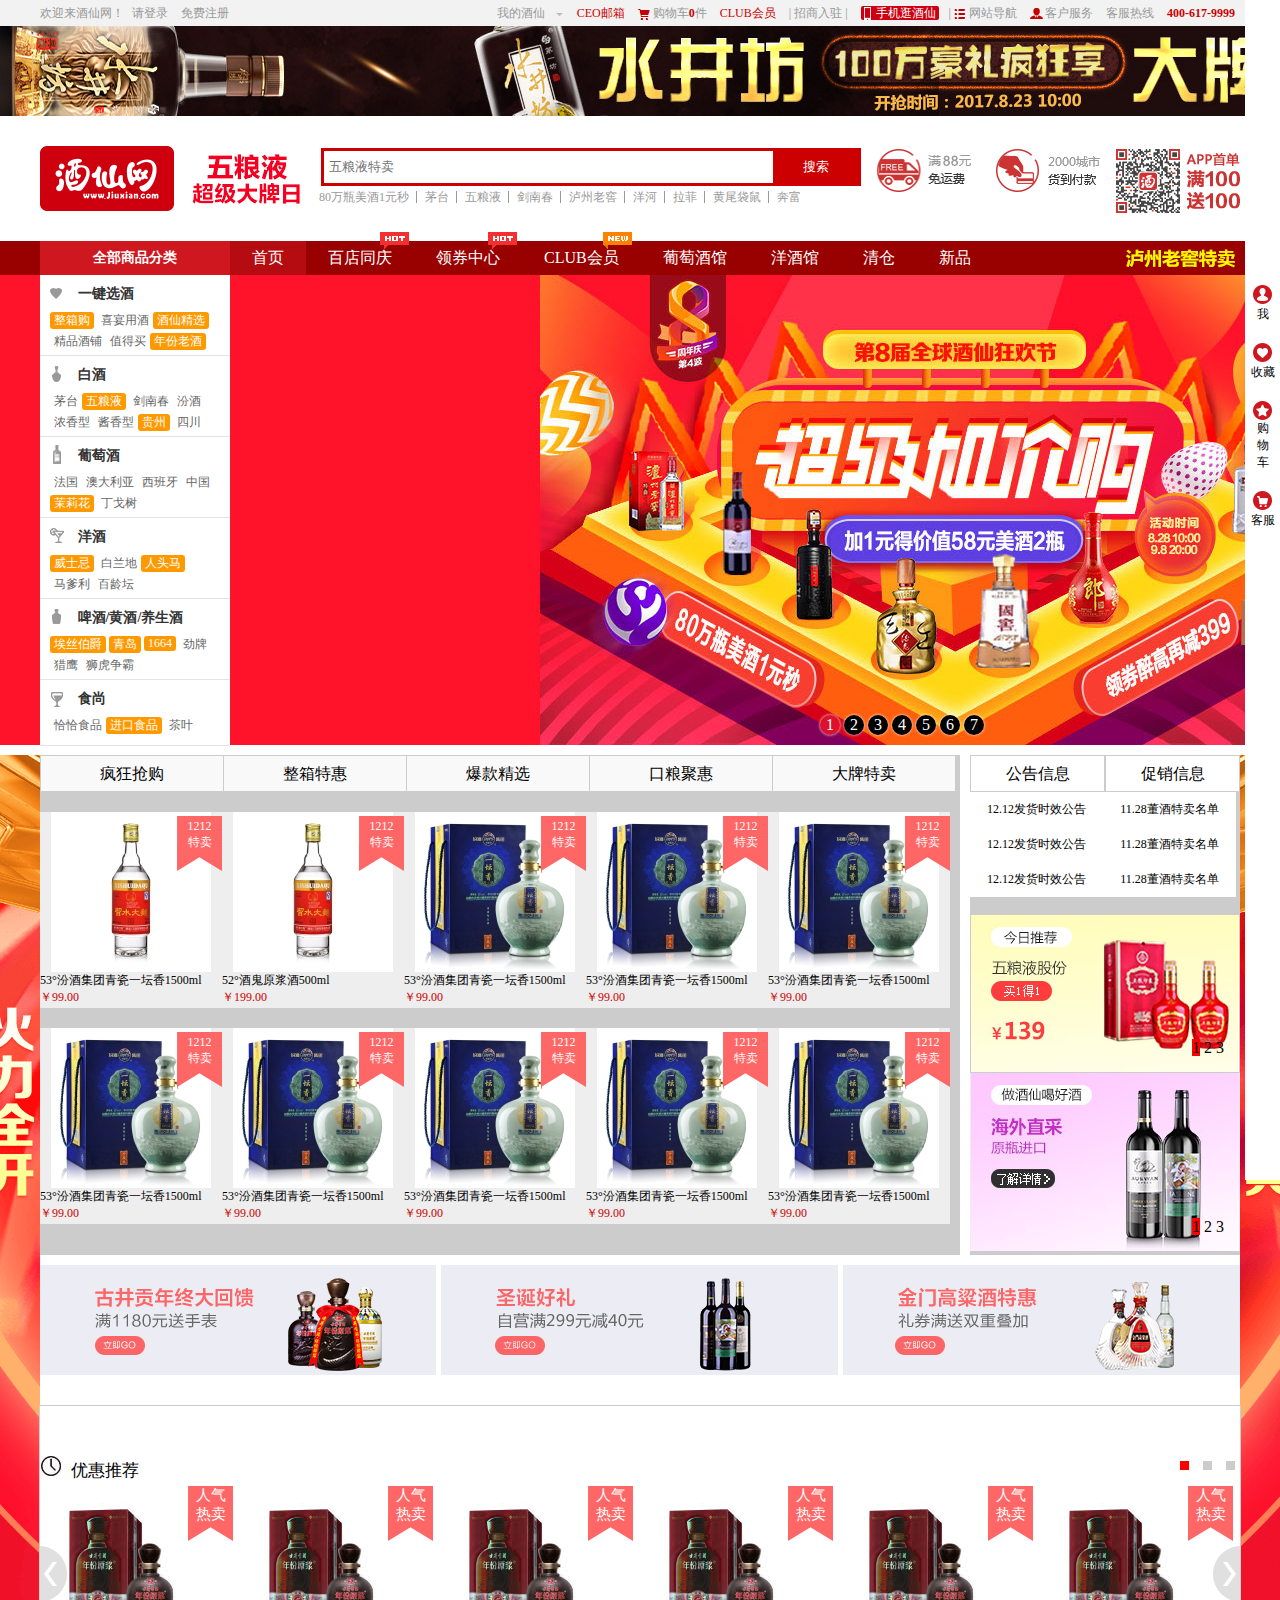
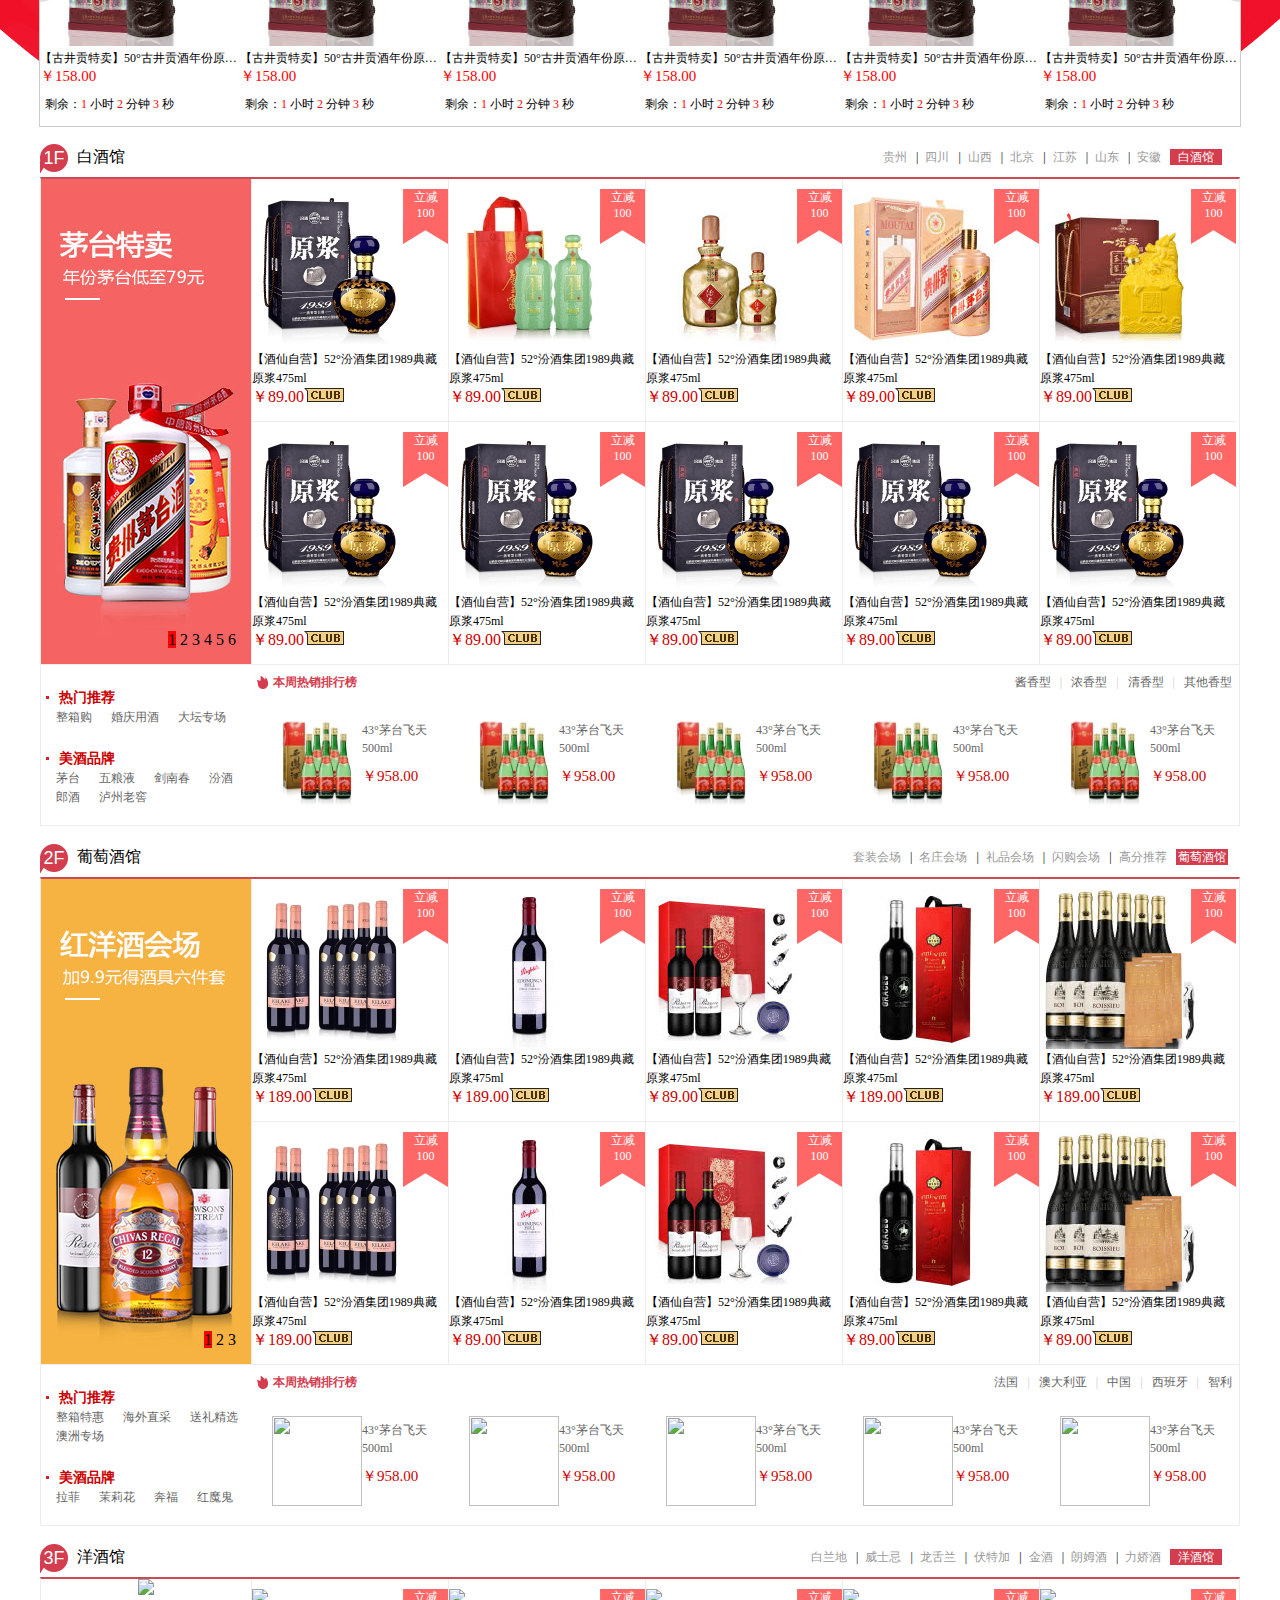
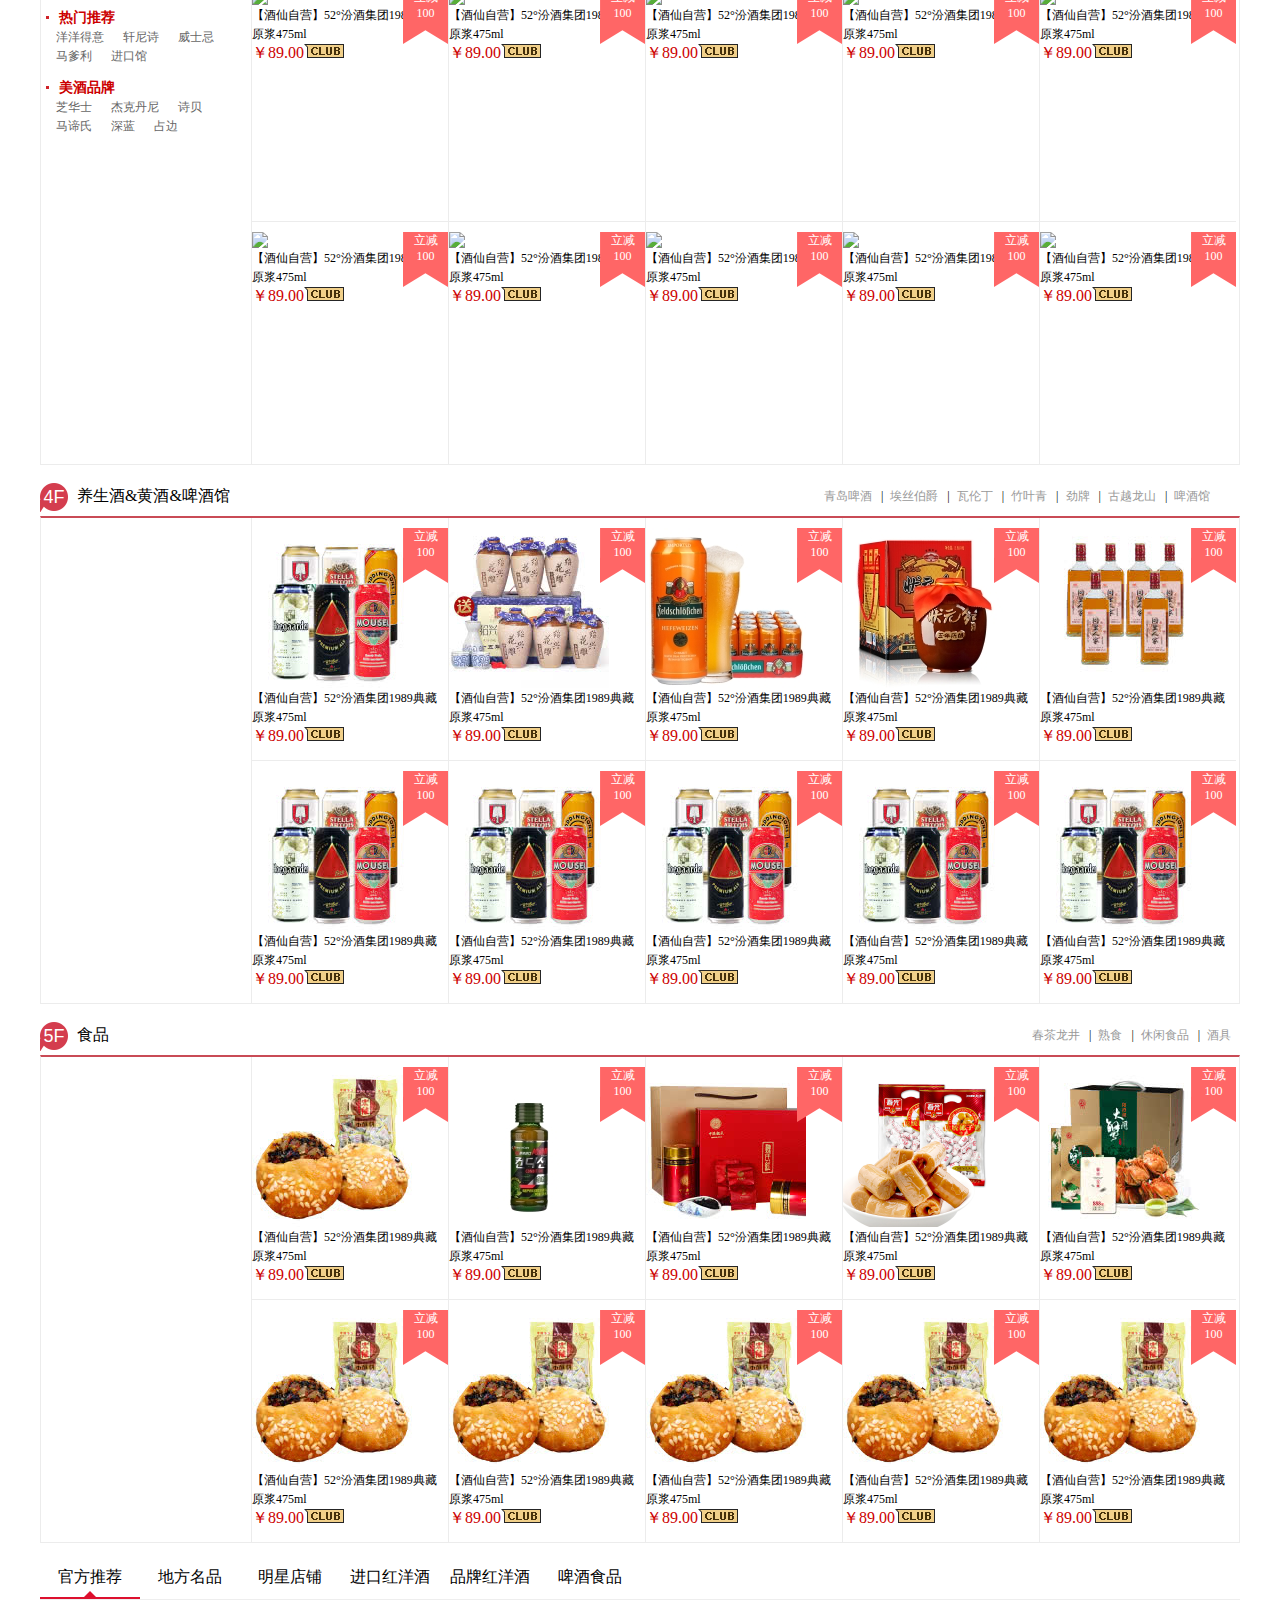
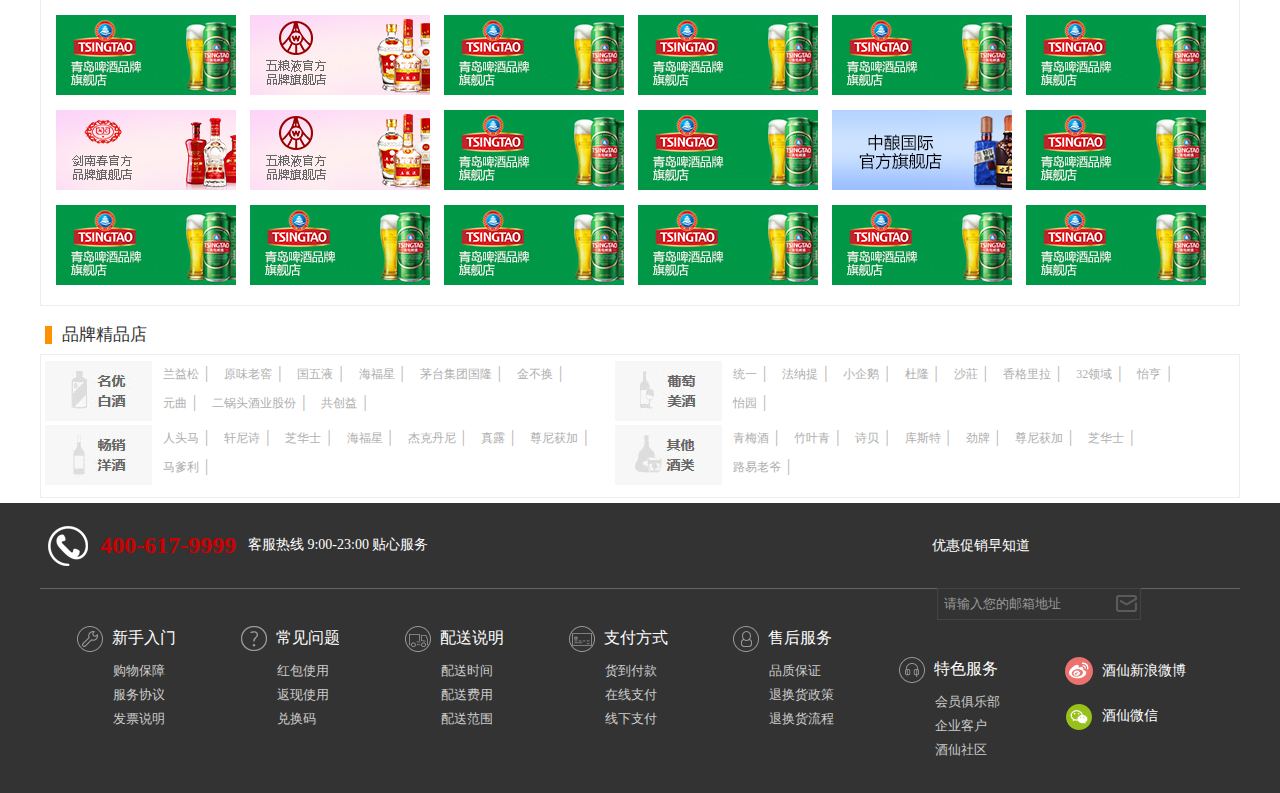
==== commit b38a1f3d: "右边导航条" ====
--- a/home/index.html
+++ b/home/index.html
@@ -4297,6 +4297,7 @@
     	</div>
     </div>
     <!-- 品牌精品店end -->
+    <!-- 主页footer start -->
     <div class="footer">
     	<div class="footerBox">
     		<!-- 底部头部start -->
@@ -4389,6 +4390,25 @@
     		<!-- 底部尾部end -->
     	</div>
     </div>
+    <!-- 主页footer end -->
+    <!-- 右边侧导航条start -->
+    <div class="rightNav">
+    	<ul>
+    		<li>
+    			<i></i><span>我</span>
+    		</li>
+    		<li>
+    			<i></i><span>收藏</span>
+    		</li>
+    		<li>
+    			<i></i><span><p>购</p><p>物</p><p>车</p></span>
+    		</li>
+    		<li>
+    			<i></i><span>客服</span>
+    		</li>
+    	</ul>
+    </div>
+    <!-- 右边侧导航条end -->
 </body>
 <script>
 
--- a/home/css/index.css
+++ b/home/css/index.css
@@ -2851,7 +2851,7 @@
 	width:28px;
 	height:28px;
 	line-height:28px;
-	background:url(../imgs/public-24.png) no-repeat -103px -74px;;
+	background:url(../imgs/public-24.png) no-repeat -103px -74px;
 	margin-left:-36px;
 }
 
@@ -2877,7 +2877,43 @@
 .footerBoxTailLi li a:hover{
 	text-decoration:underline;
 }
-}
+
 /*底部尾部end*/
 
-/*footer end*/+/*footer end*/
+/*右边侧导航条start*/
+.rightNav{
+	width:35px;
+	background-color:#fff;
+	position:fixed;
+	top:0px;
+	right:0px;
+	padding-top:280px;
+}
+
+.rightNav li{
+	text-align:center;
+	padding-bottom:15px;
+	list-style:none;
+}
+.rightNav li i{
+	display:inline-block;
+	width:19px;
+	height:19px;
+	margin:5px 5px -4px 5px;
+	background:url(../imgs/public-24.png) no-repeat 0px -163px;
+}
+.rightNav li:nth-child(2) i{
+	background:url(../imgs/public-24.png) no-repeat -40px -163px;
+}
+.rightNav li:nth-child(3) i{
+	background:url(../imgs/public-24.png) no-repeat -80px -163px;
+}
+.rightNav li:nth-child(4) i{
+	background:url(../imgs/public-24.png) no-repeat -120px -163px;
+}
+.rightNav span{
+	font-size:12px;
+	
+}
+/*右边侧导航条end*/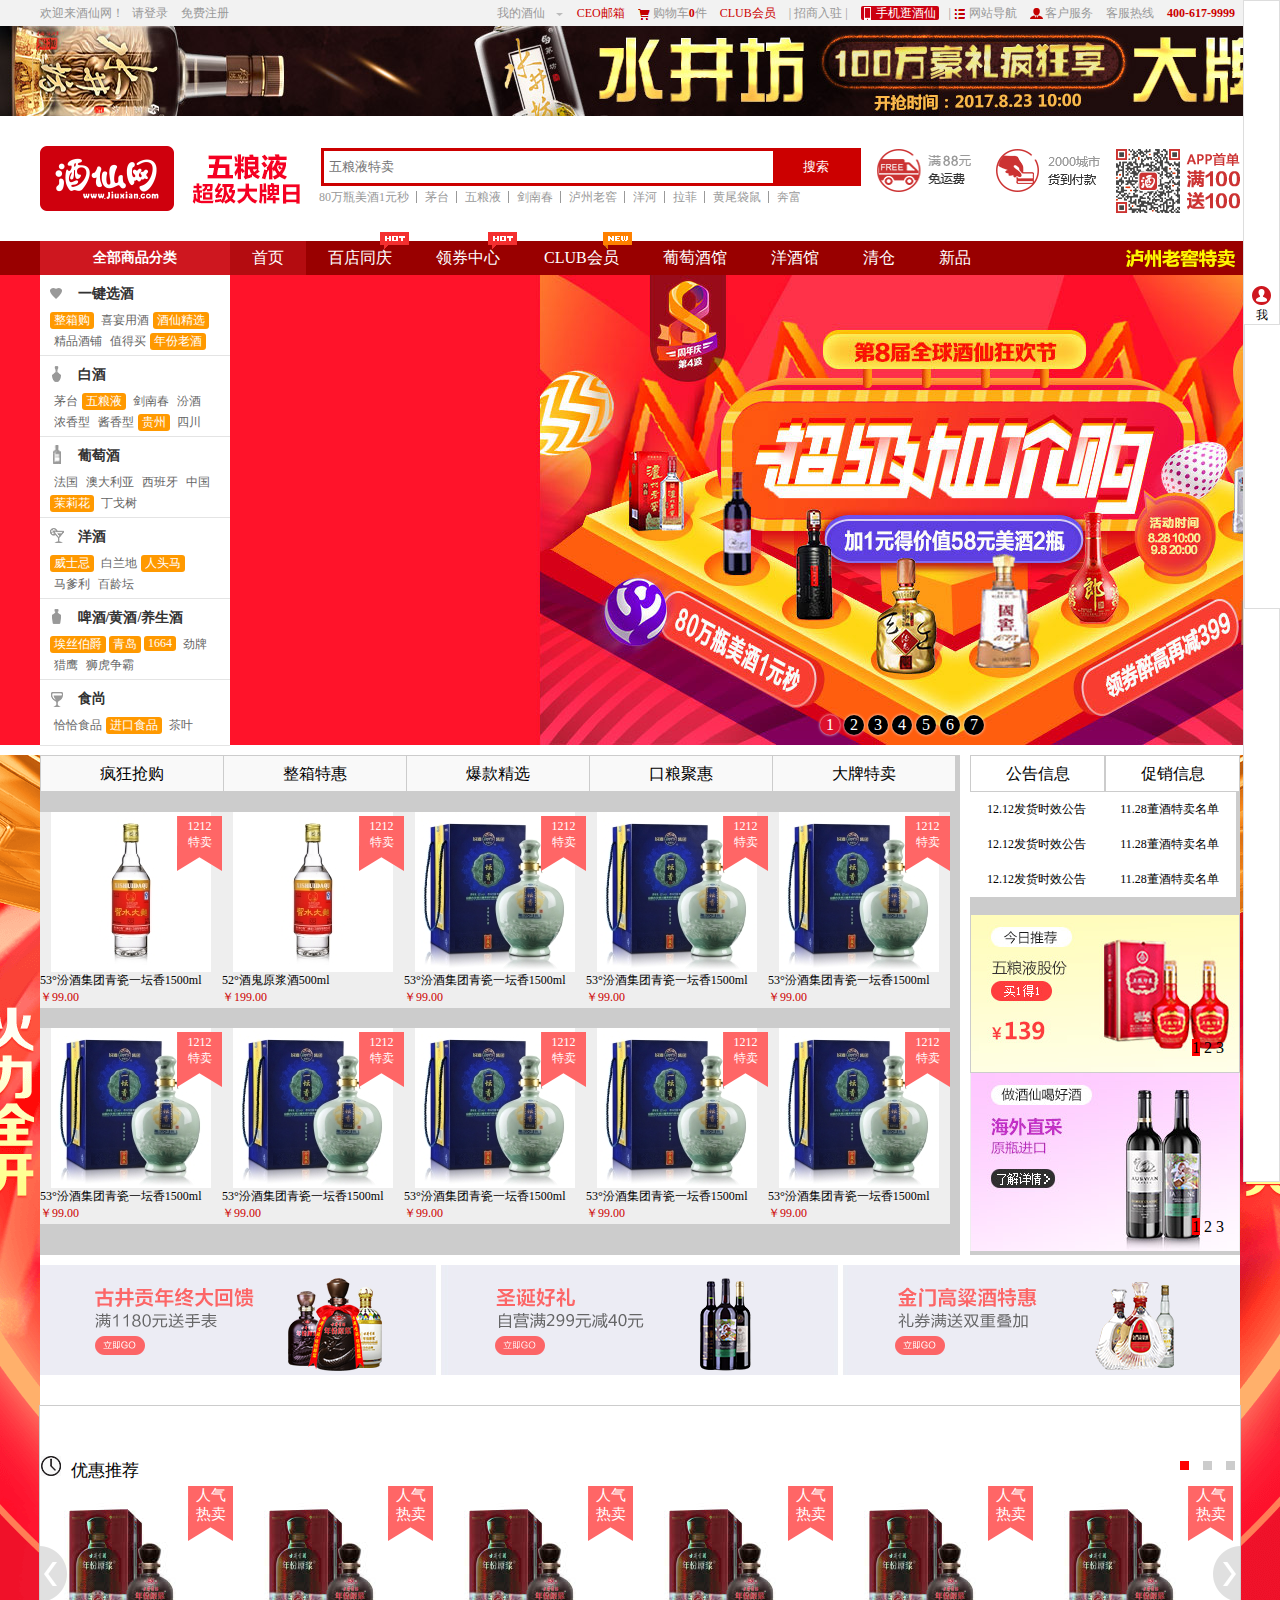
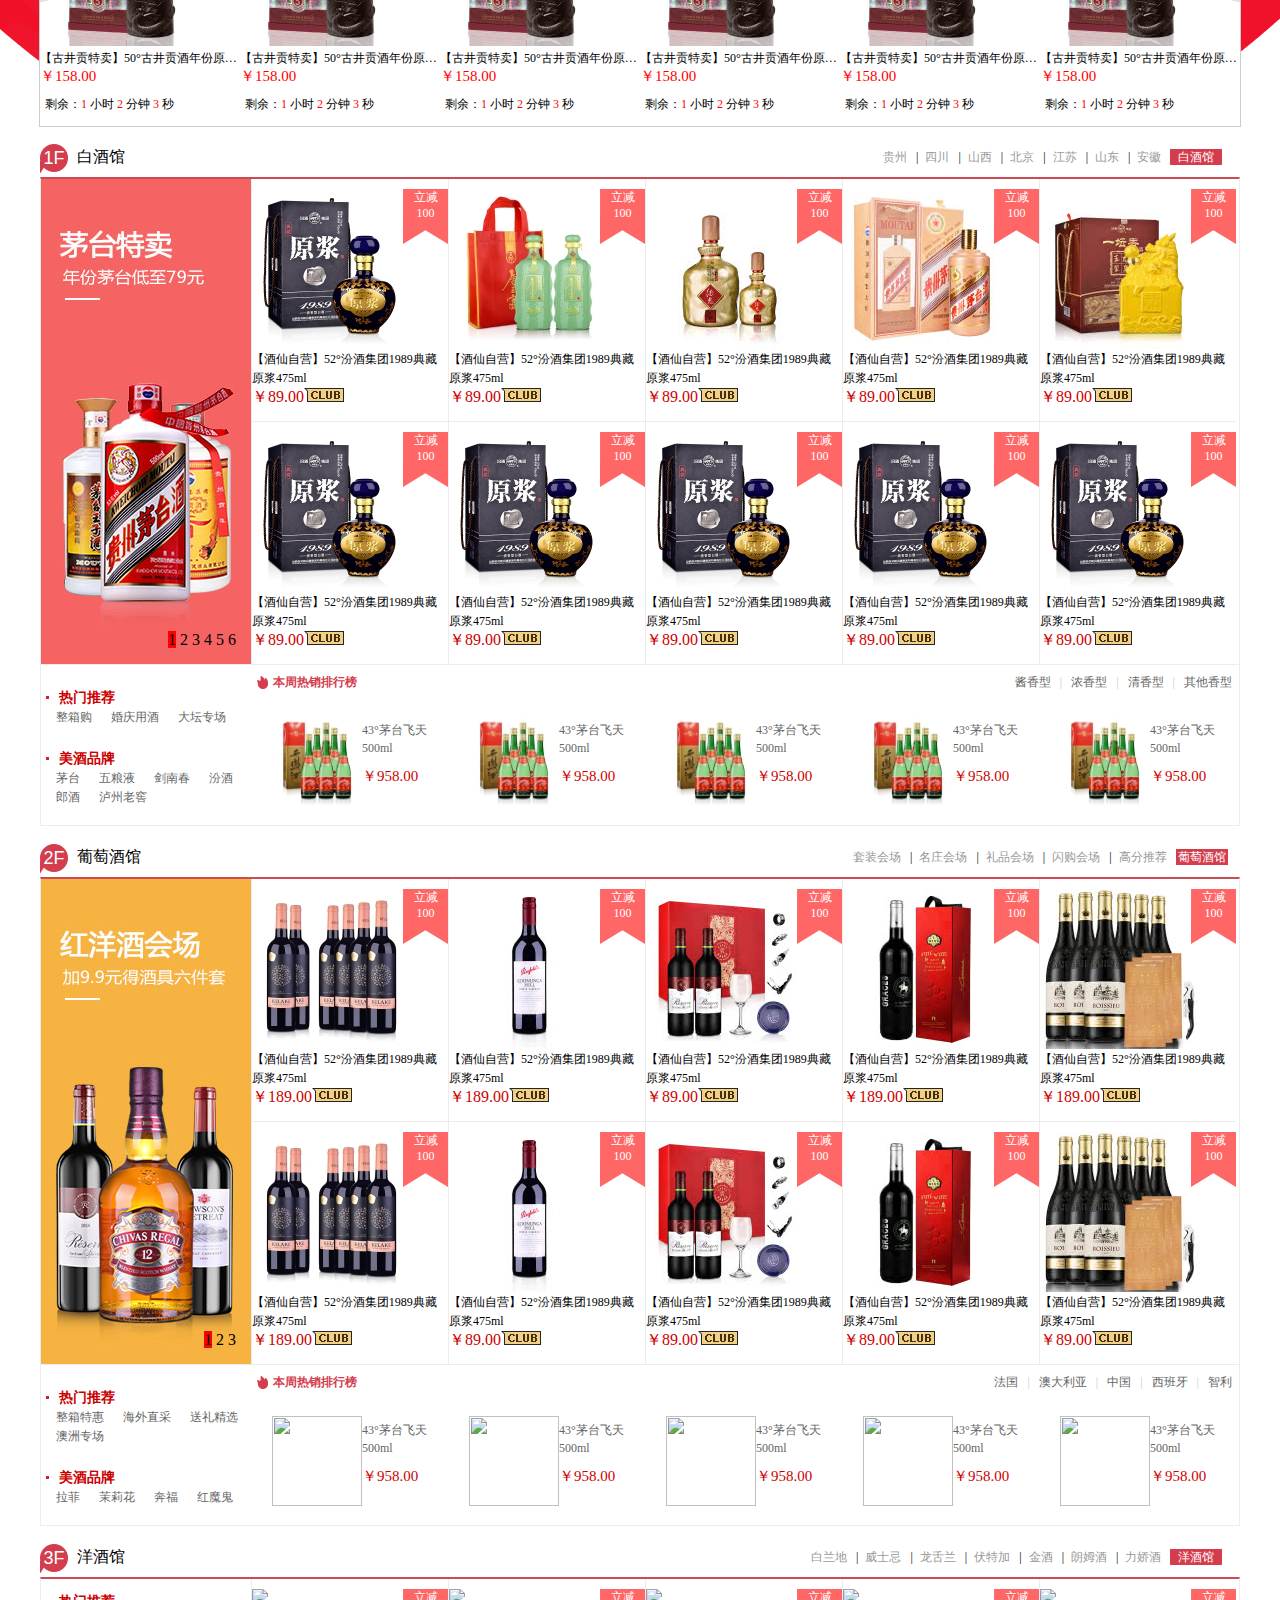
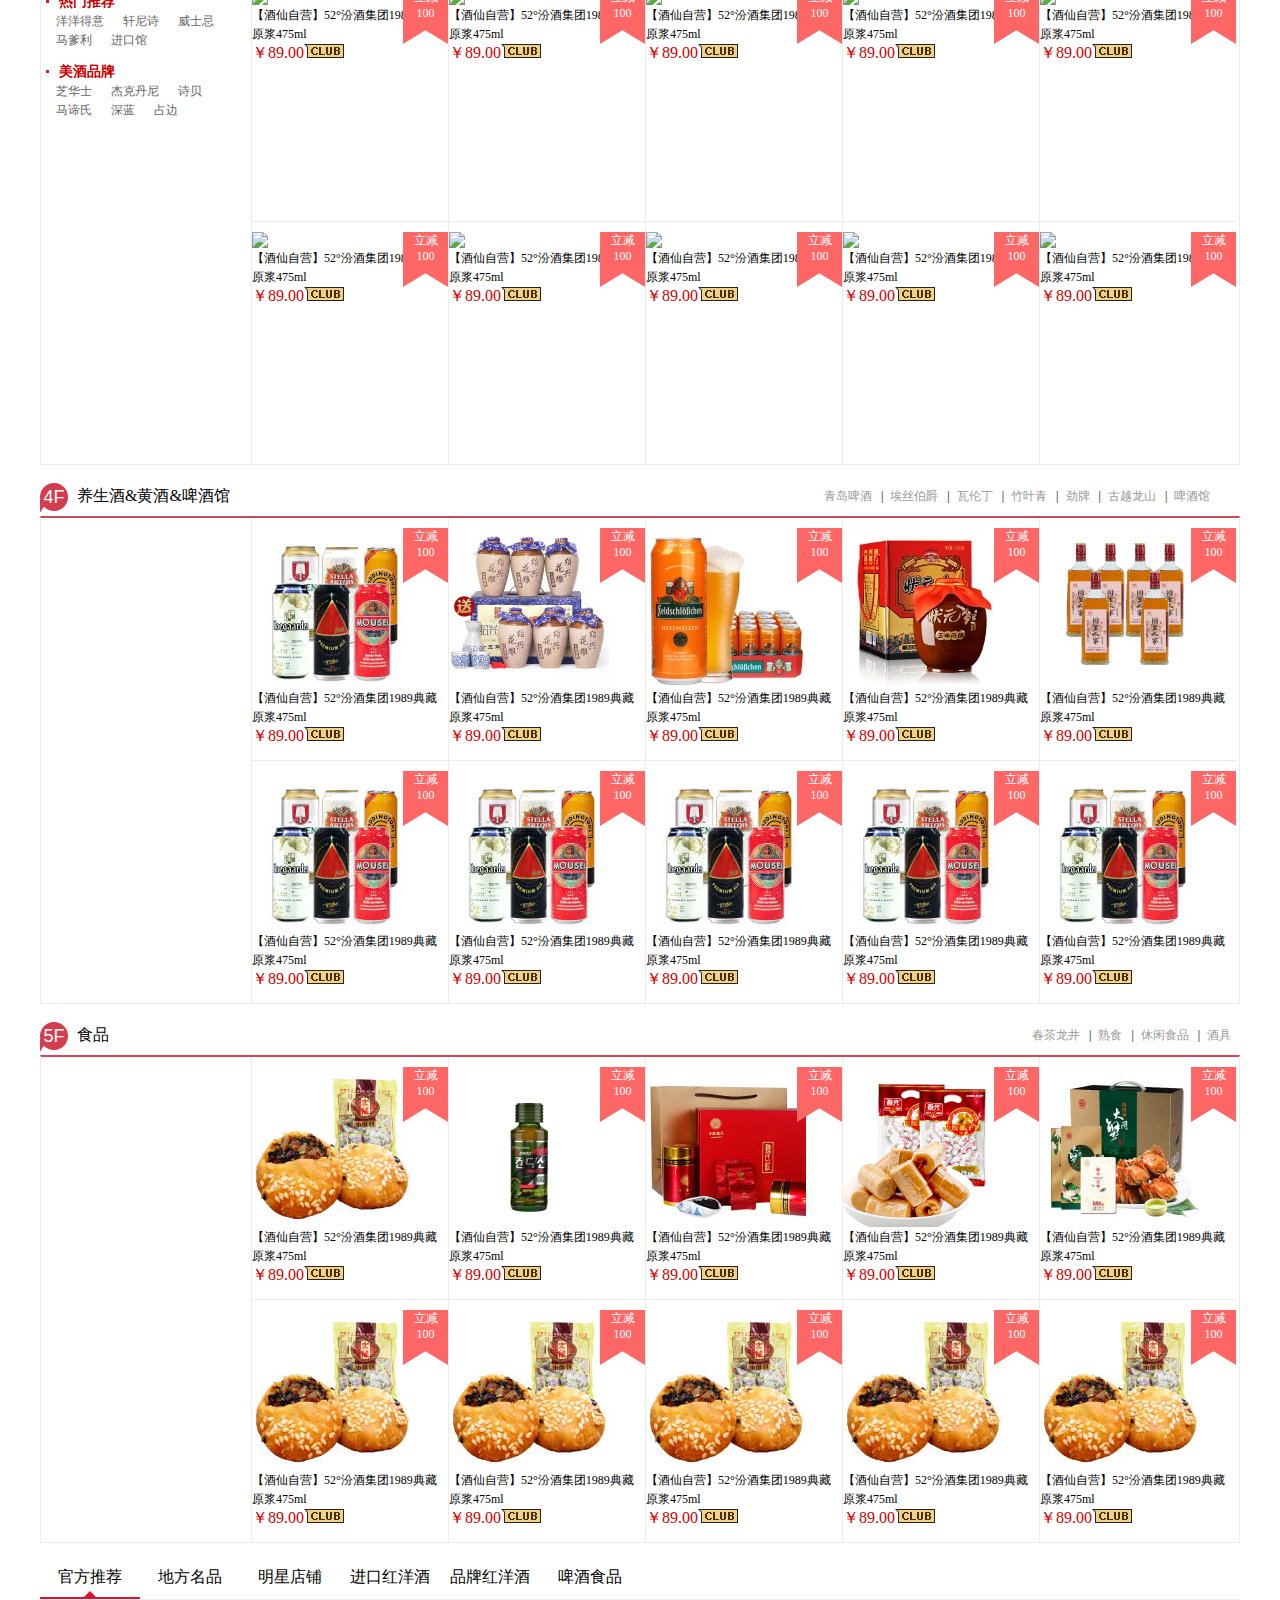
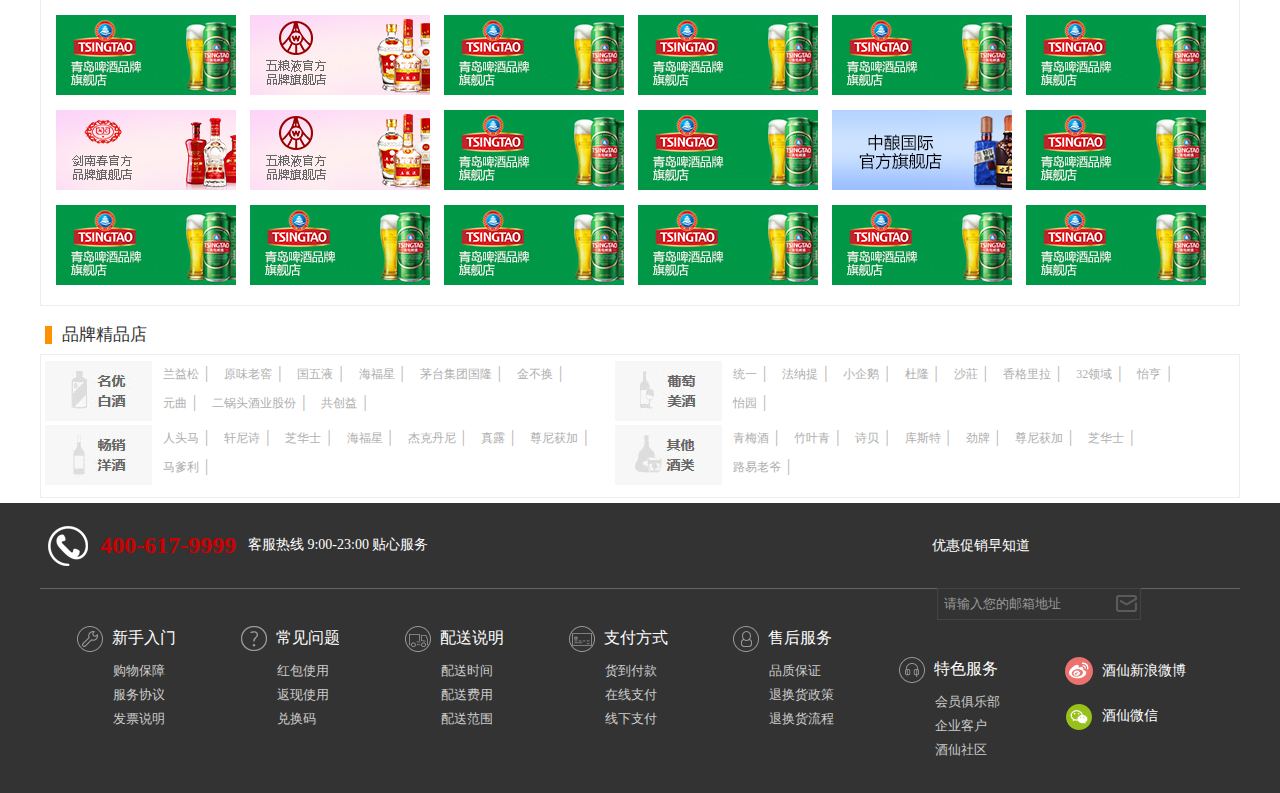
==== commit 91694bb0: "侧边导航beta" ====
--- a/home/index.html
+++ b/home/index.html
@@ -4395,10 +4395,21 @@
     <div class="rightNav">
     	<ul>
     		<li>
-    			<i></i><span>我</span>
+    			<i></i><span class="spanClass">我</span>
+    			<div class="rightNavPop">
+    				<div class="rightNavPop-top">
+    					<img src="imgs/sbbgg.jpg"><span class="maskI"></span>
+    					<span>您好!&nbsp请&nbsp&nbsp<a href="www.baidu.com">登录</a></span>
+    				</div>
+    				<div class="rightNavPop-bottom">
+    				</div>
+    			</div>
     		</li>
     		<li>
     			<i></i><span>收藏</span>
+    		</li>
+    		<li style="display:none">
+    		<!-- 空li列表 -->
     		</li>
     		<li>
     			<i></i><span><p>购</p><p>物</p><p>车</p></span>
--- a/home/css/index.css
+++ b/home/css/index.css
@@ -2889,19 +2889,22 @@
 	top:0px;
 	right:0px;
 	padding-top:280px;
+	border:1px solid #ddd;
+
 }
 
 .rightNav li{
 	text-align:center;
 	padding-bottom:15px;
 	list-style:none;
+
 }
 .rightNav li i{
 	display:inline-block;
 	width:19px;
 	height:19px;
 	margin:5px 5px -4px 5px;
-	background:url(../imgs/public-24.png) no-repeat 0px -163px;
+	background:url(../imgs/public-24.png) no-repeat -0px -163px;
 }
 .rightNav li:nth-child(2) i{
 	background:url(../imgs/public-24.png) no-repeat -40px -163px;
@@ -2916,4 +2919,47 @@
 	font-size:12px;
 	
 }
+.rightNavPop{
+	width:271px;
+	height:283px;
+	background-color:#fff;
+	position:absolute;
+	text-align:center;
+	border:1px solid #ddd;
+
+
+}
+.rightNavPop-top{
+	height:114px;
+	/*background-color:#0f0;*/
+
+	
+}
+.rightNavPop-top img{
+	display:block;
+	float:left;
+	margin:13px 0px 15px 55px;
+	width:80px;
+	height:80px;
+	
+
+}
+.rightNavPop-top span{
+	line-height:100px;
+	margin-left:-20px;
+	color:#000!important;
+}
+.maskI{
+	position:absolute;
+	left:55px;
+	top:13px;
+	width:80px;
+	height:80px;
+	background:url(../imgs/mask.png) no-repeat;
+	margin-left:0px!important;
+}
+
+.rightNavPop-top a{
+   color:#c00;
+}
 /*右边侧导航条end*/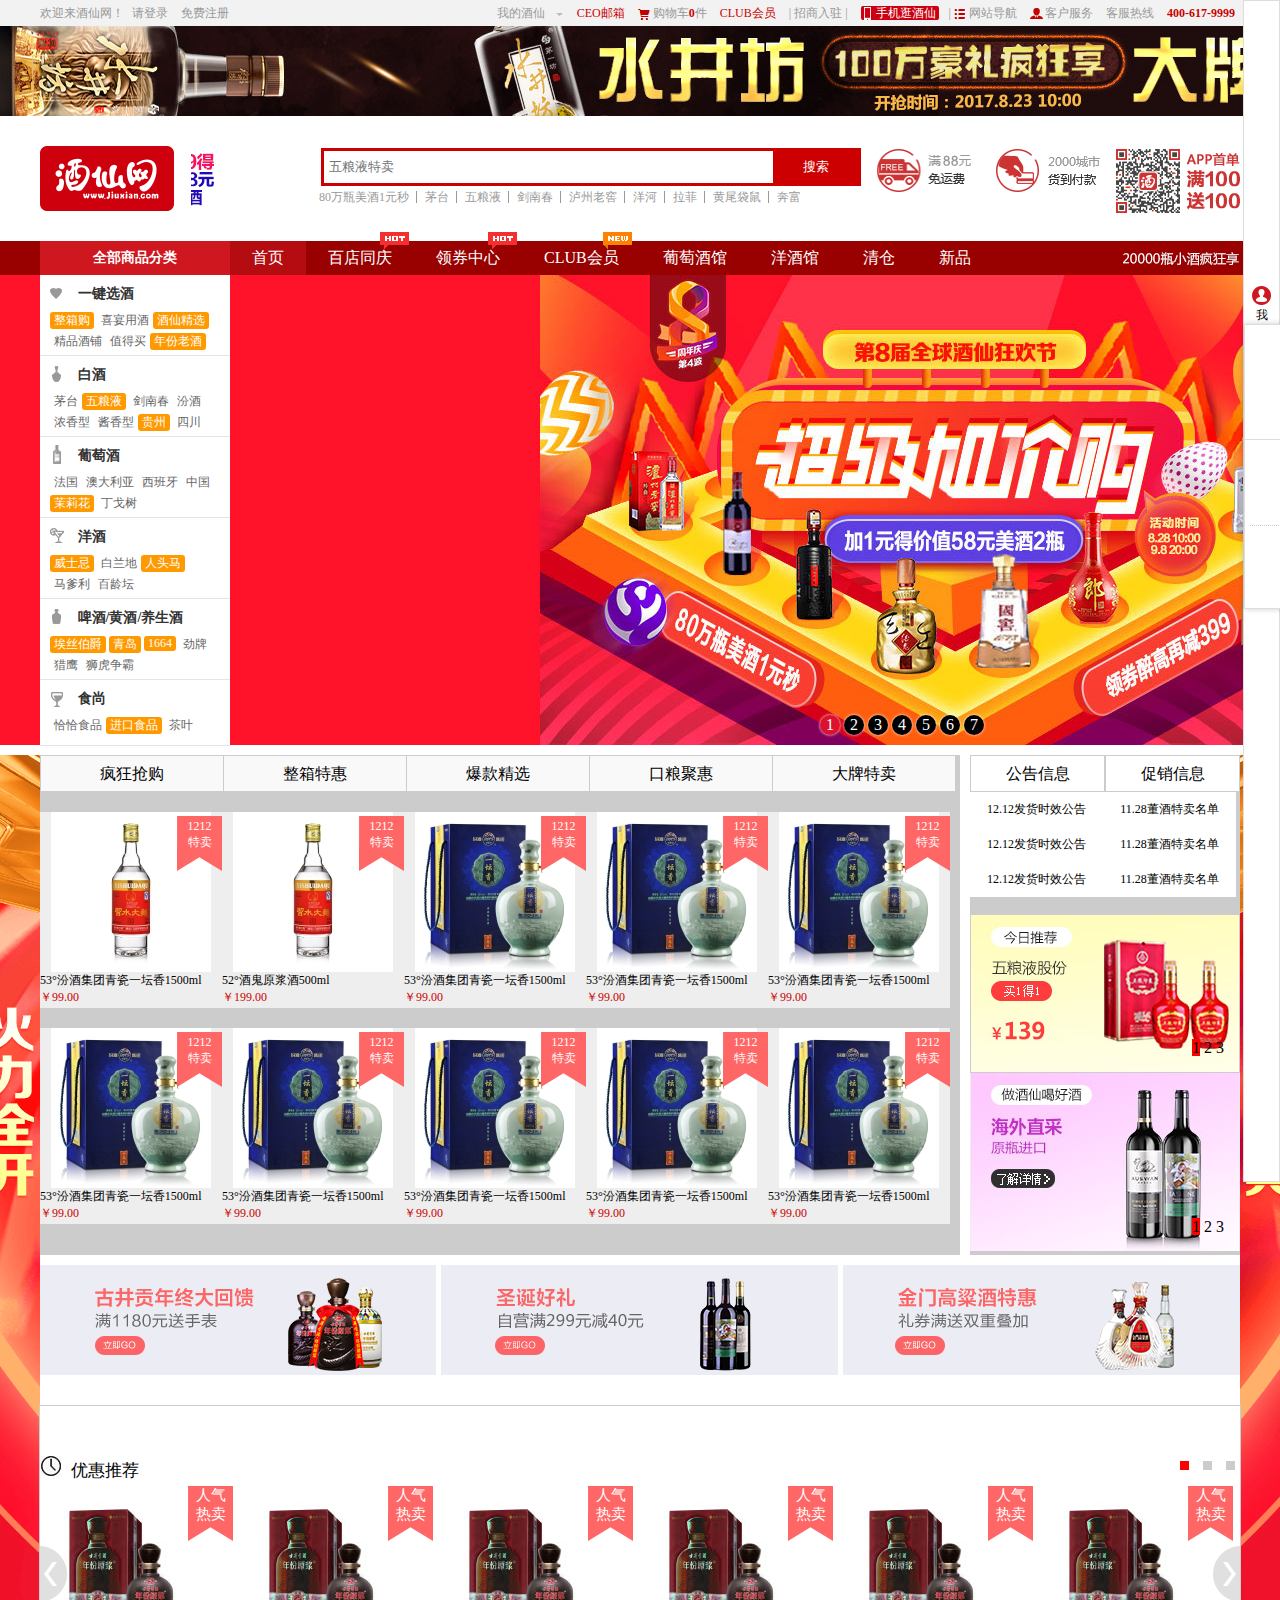
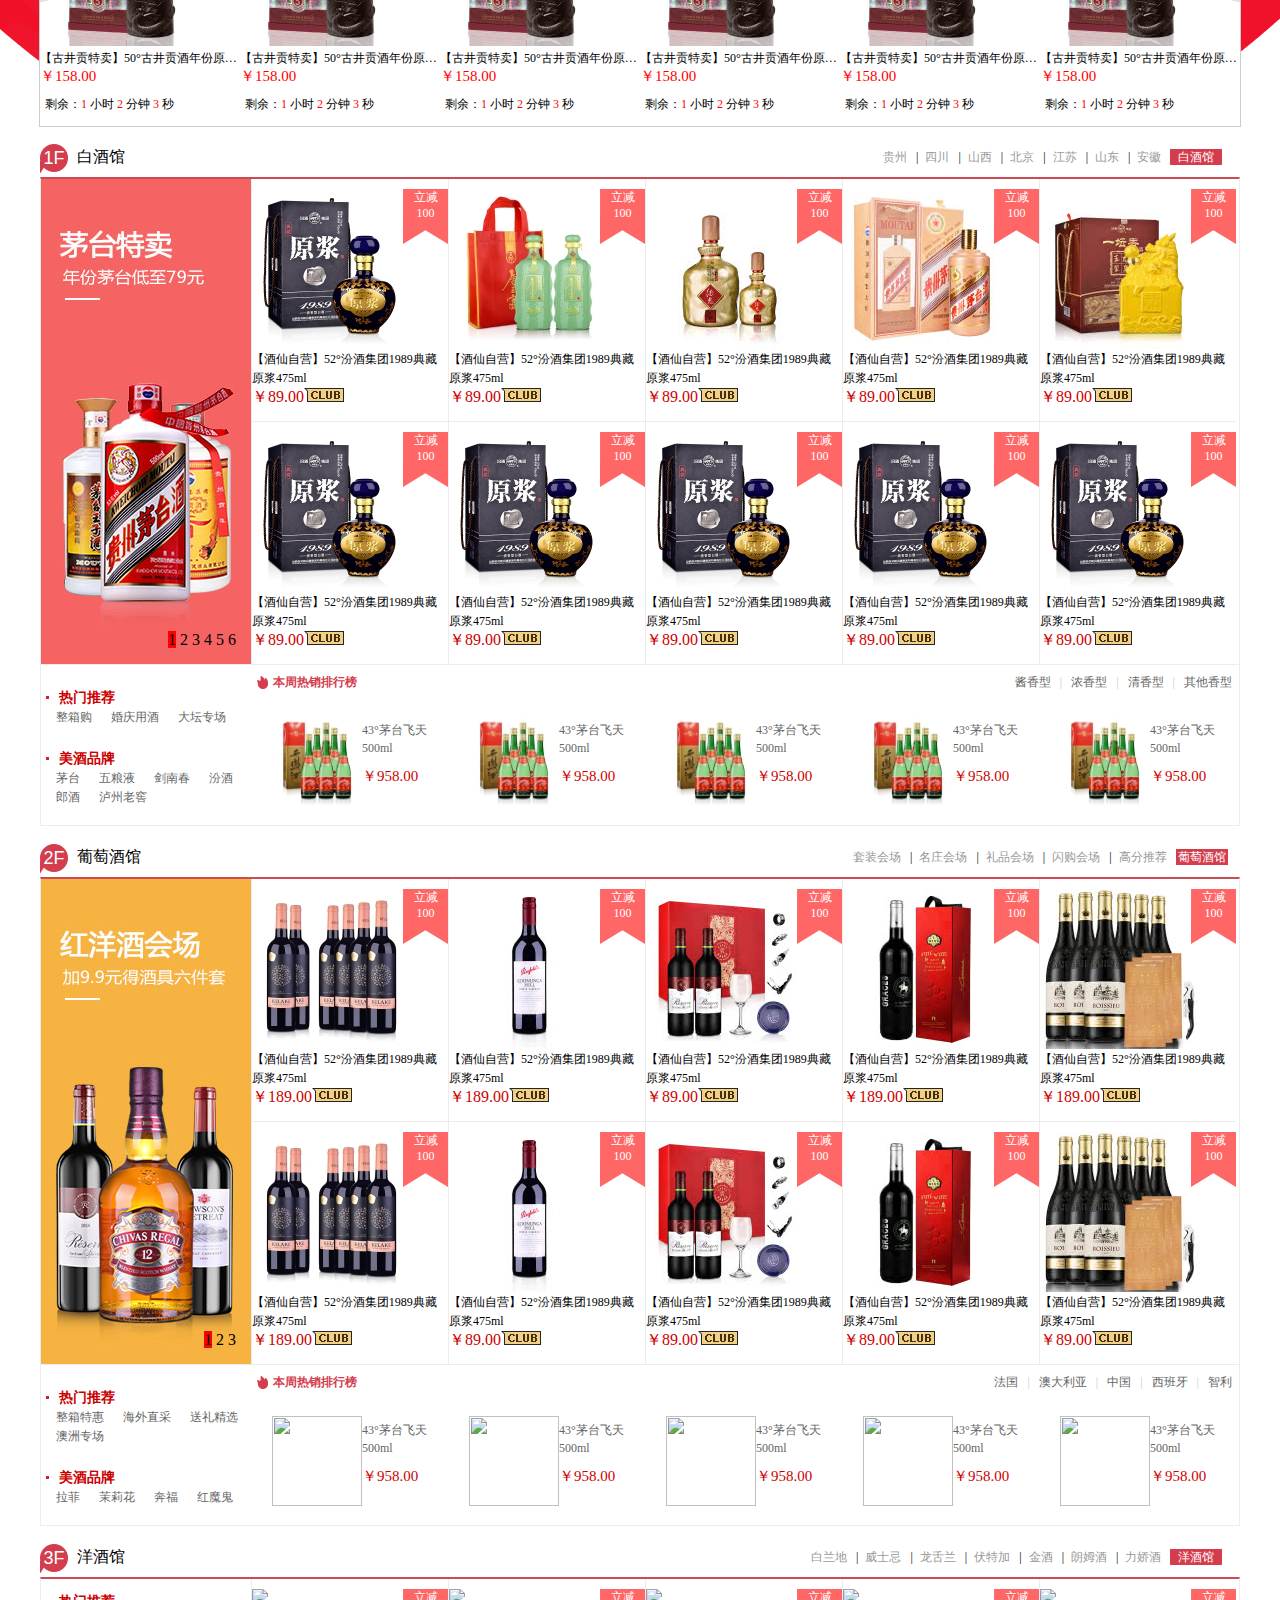
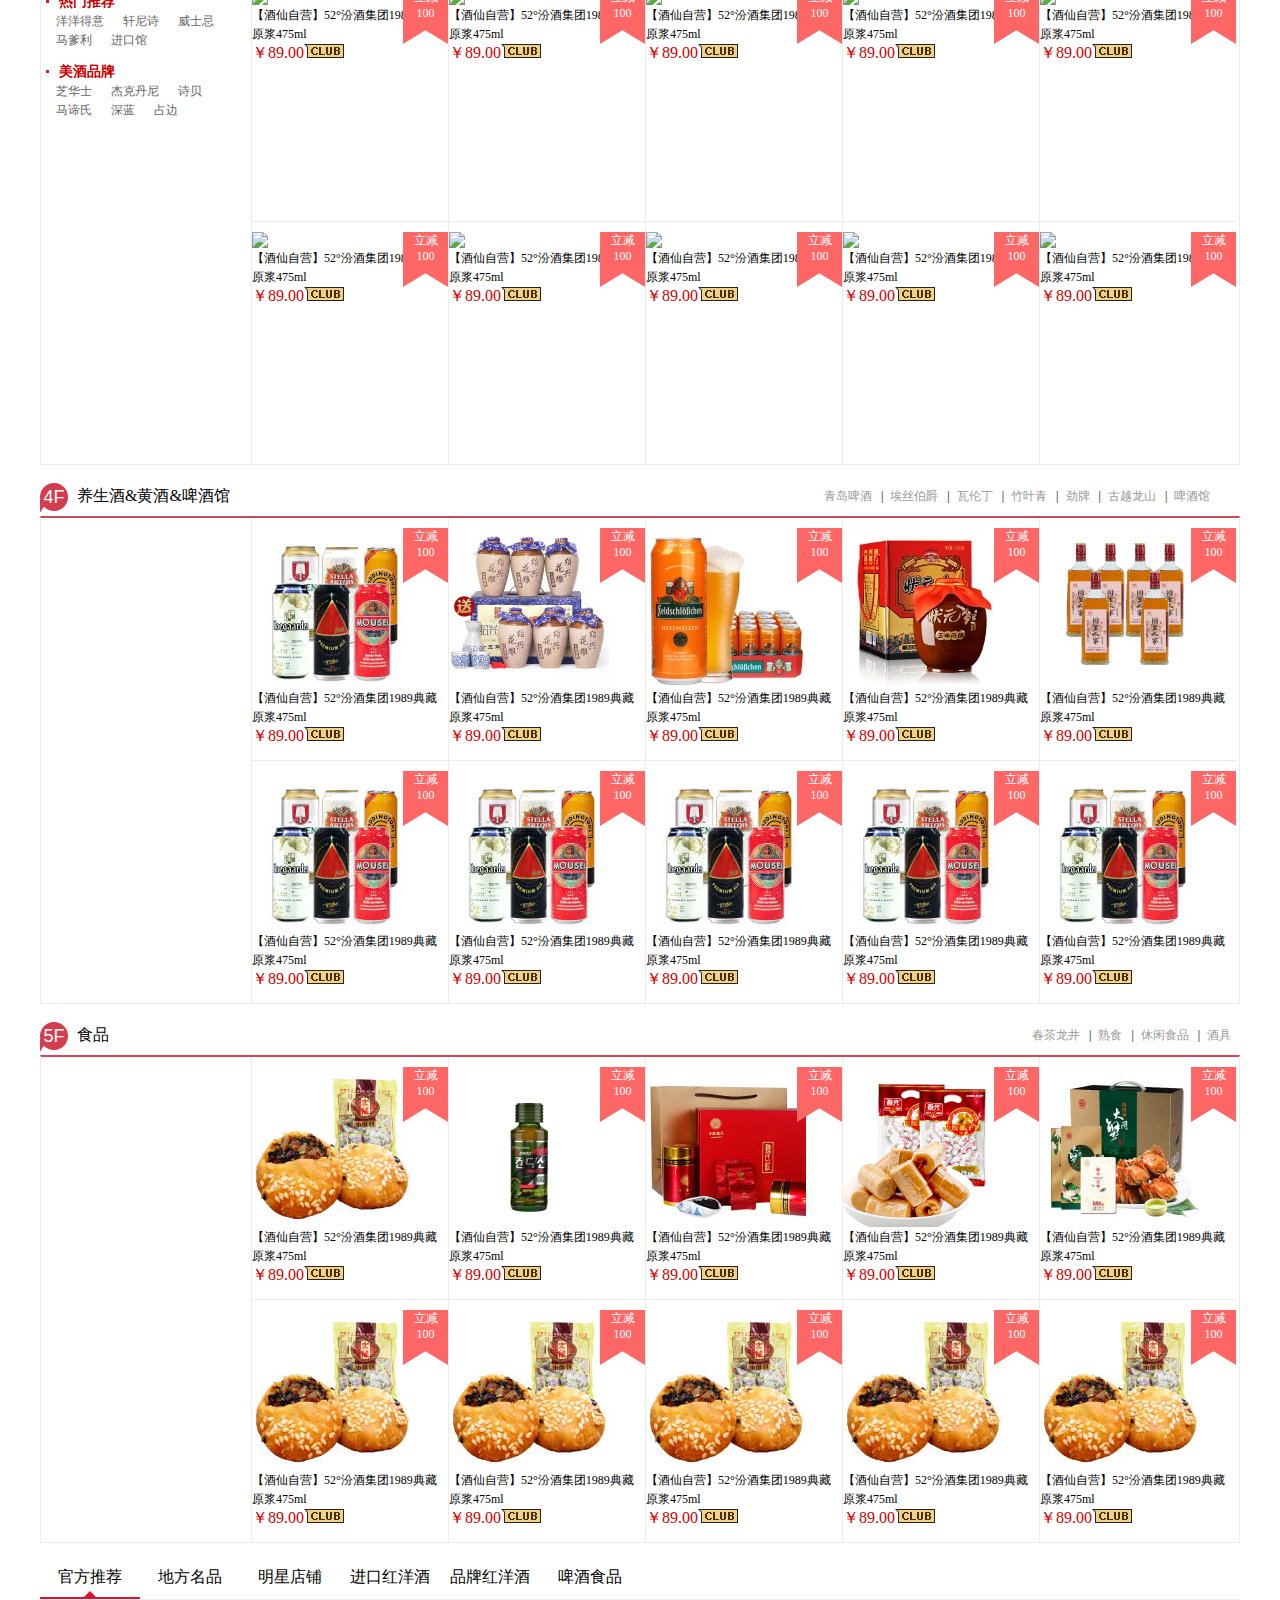
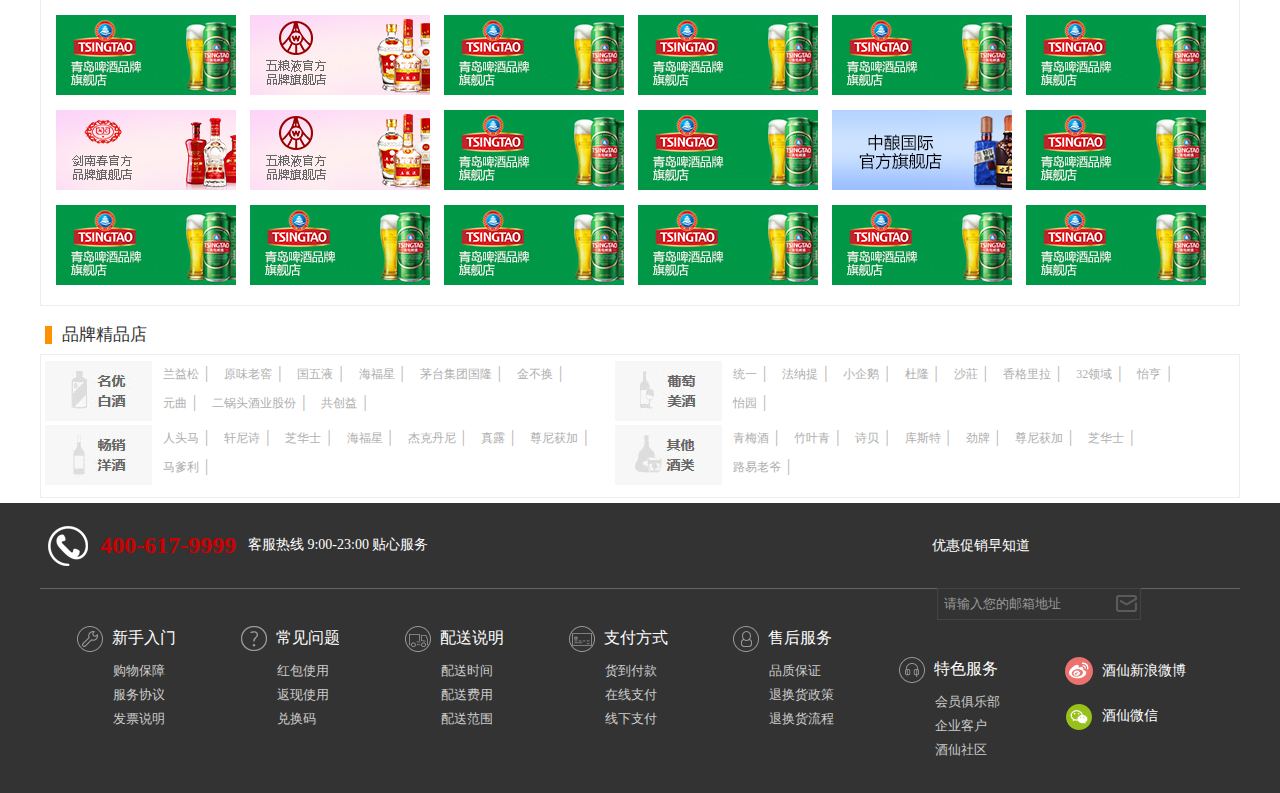
==== commit 9b08f78d: "侧边弹出框" ====
--- a/home/index.html
+++ b/home/index.html
@@ -4396,14 +4396,40 @@
     	<ul>
     		<li>
     			<i></i><span class="spanClass">我</span>
+    			<!-- 弹出界面start -->
     			<div class="rightNavPop">
     				<div class="rightNavPop-top">
     					<img src="imgs/sbbgg.jpg"><span class="maskI"></span>
     					<span>您好!&nbsp请&nbsp&nbsp<a href="www.baidu.com">登录</a></span>
     				</div>
     				<div class="rightNavPop-bottom">
+    					<div class="rightNavPopQ">
+    						<p>
+    							<i id="navBarPF"></i>
+    						</p>
+    						<p class="navBarP">我的订单</p>
+    					</div>
+    					<div class="rightNavPopQ">
+    						<p>
+    							<i id="firstPF"></i>
+    						</p>
+    						<p class="navBarP">我的优惠卷</p>
+    					</div>
+    					<div class="rightNavPopQ">
+    						<p>
+    							<i id="secondPF"></i>
+    						</p>
+    						<p class="navBarP">订单跟踪</p>
+    					</div>
+    					<div class="rightNavPopQ">
+    						<p>
+    							<i id="thirdPF"></i>
+    						</p>
+    						<p class="navBarP">我的俱乐部</p>
+    					</div>
     				</div>
     			</div>
+    			<!-- 弹出界面end -->
     		</li>
     		<li>
     			<i></i><span>收藏</span>
@@ -4413,6 +4439,9 @@
     		</li>
     		<li>
     			<i></i><span><p>购</p><p>物</p><p>车</p></span>
+    		</li>
+    		<li style="display:none">
+    		<!-- 空li列表 -->
     		</li>
     		<li>
     			<i></i><span>客服</span>
--- a/home/css/index.css
+++ b/home/css/index.css
@@ -2913,7 +2913,7 @@
 	background:url(../imgs/public-24.png) no-repeat -80px -163px;
 }
 .rightNav li:nth-child(4) i{
-	background:url(../imgs/public-24.png) no-repeat -120px -163px;
+	background:url(../imgs/public-24.png) no-repeat -45px -331px;
 }
 .rightNav span{
 	font-size:12px;
@@ -2926,6 +2926,7 @@
 	position:absolute;
 	text-align:center;
 	border:1px solid #ddd;
+	box-shadow: 0 0 6px rgba(0, 0, 0, 0.2);
 
 
 }
@@ -2962,4 +2963,52 @@
 .rightNavPop-top a{
    color:#c00;
 }
+.rightNavPop-bottom{
+	border-top:1px solid #ddd;
+	height:169px;
+	padding:0px 5px 0px 5px;
+	overflow:hidden;
+}
+.rightNavPopQ{
+	width:129px;
+	height:50%;
+	/*background-color:#00f;*/
+	float:left;
+	
+	border-bottom:1px dotted #ccc;
+}
+#navBarPF{
+	display:inline-block;
+	width:26px;
+	height:26px;
+	margin-top:20px;
+	font-size:12px;
+	color:#000!important;
+	background:url(../imgs/public-24.png) no-repeat -64px -190px!important;
+}
+.navBarP{
+	font-size:12px;
+	color:#000!important;
+}
+#firstPF{
+	display:inline-block;
+	width:26px;
+	height:26px;
+	margin-top:20px;
+	background:url(../imgs/public-24.png) no-repeat -96px -189px!important;
+}
+#secondPF{
+	display:inline-block;
+	width:26px;
+	height:26px;
+	margin-top:20px;
+	background:url(../imgs/public-24.png) no-repeat -158px -185px!important;
+}
+#thirdPF{
+	display:inline-block;
+	width:26px;
+	height:26px;
+	margin-top:20px;
+	background:url(../imgs/public-24.png) no-repeat -158px -219px!important;
+}
 /*右边侧导航条end*/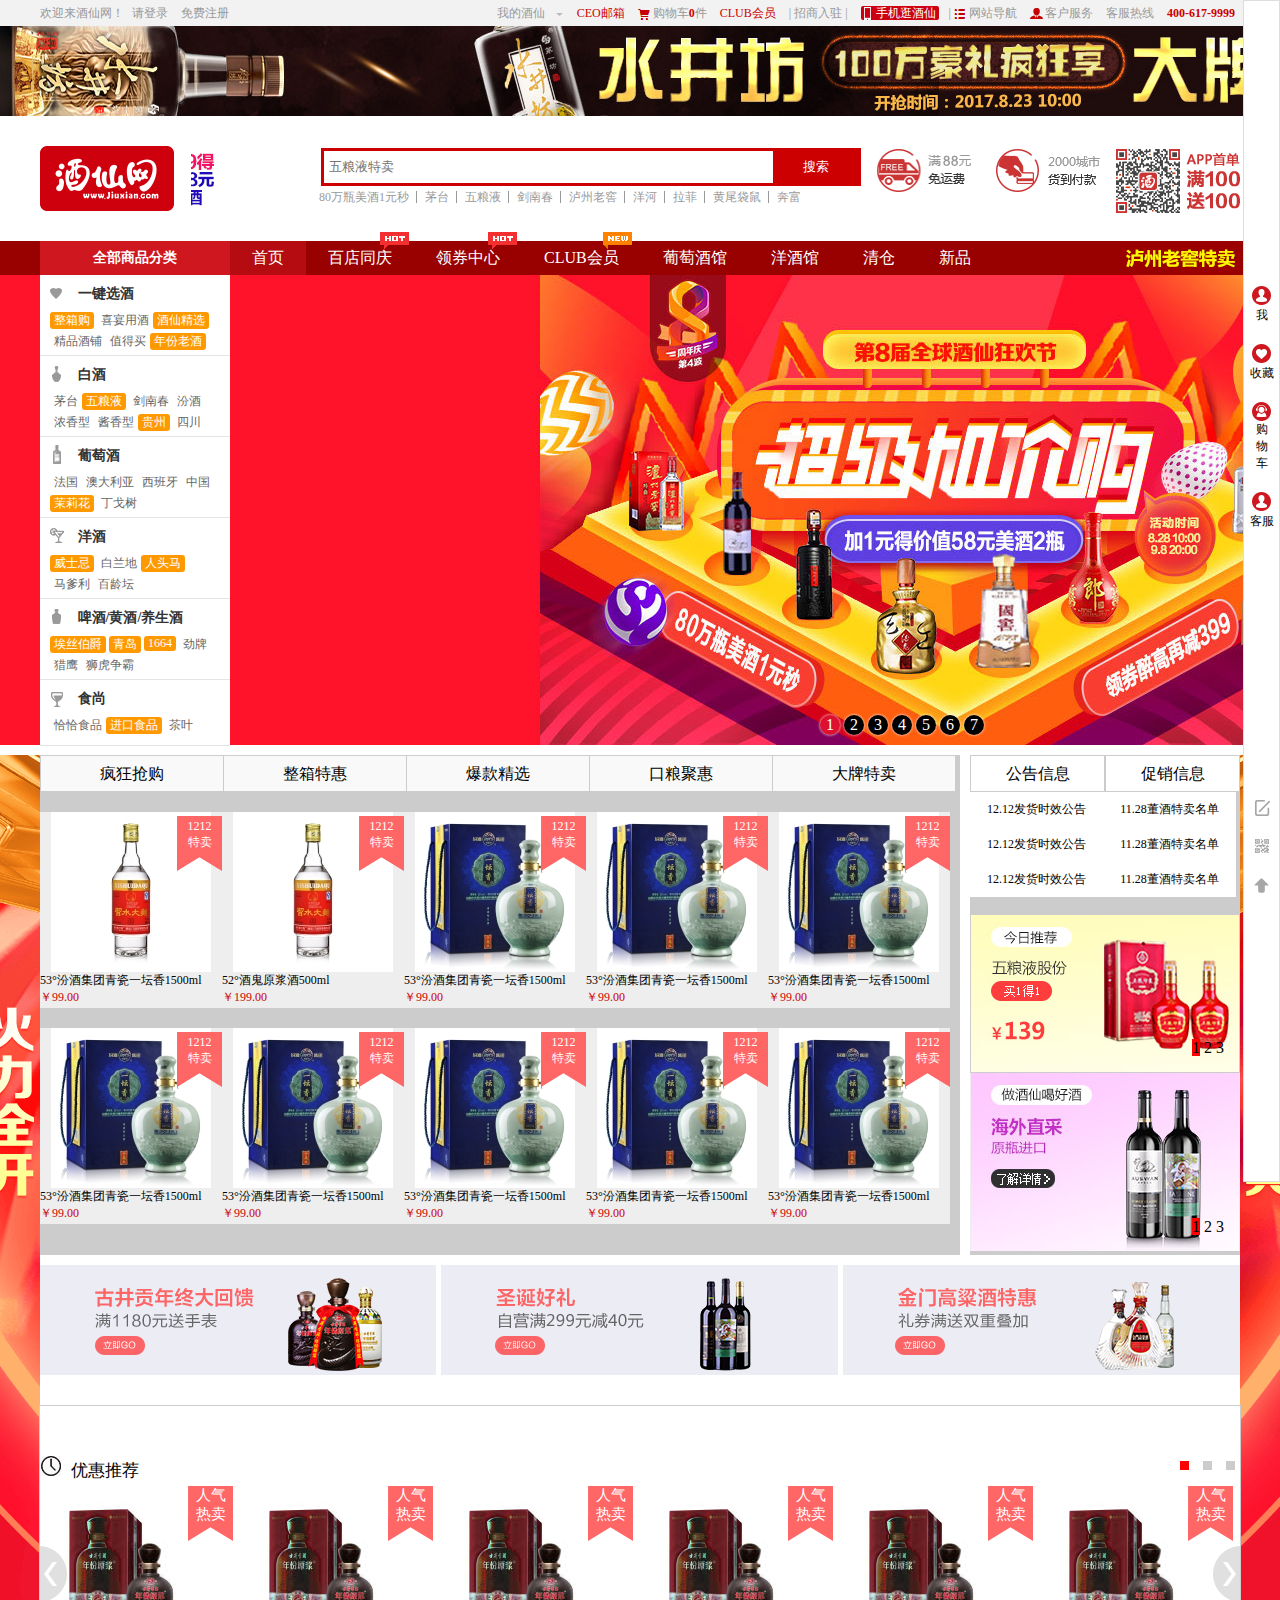
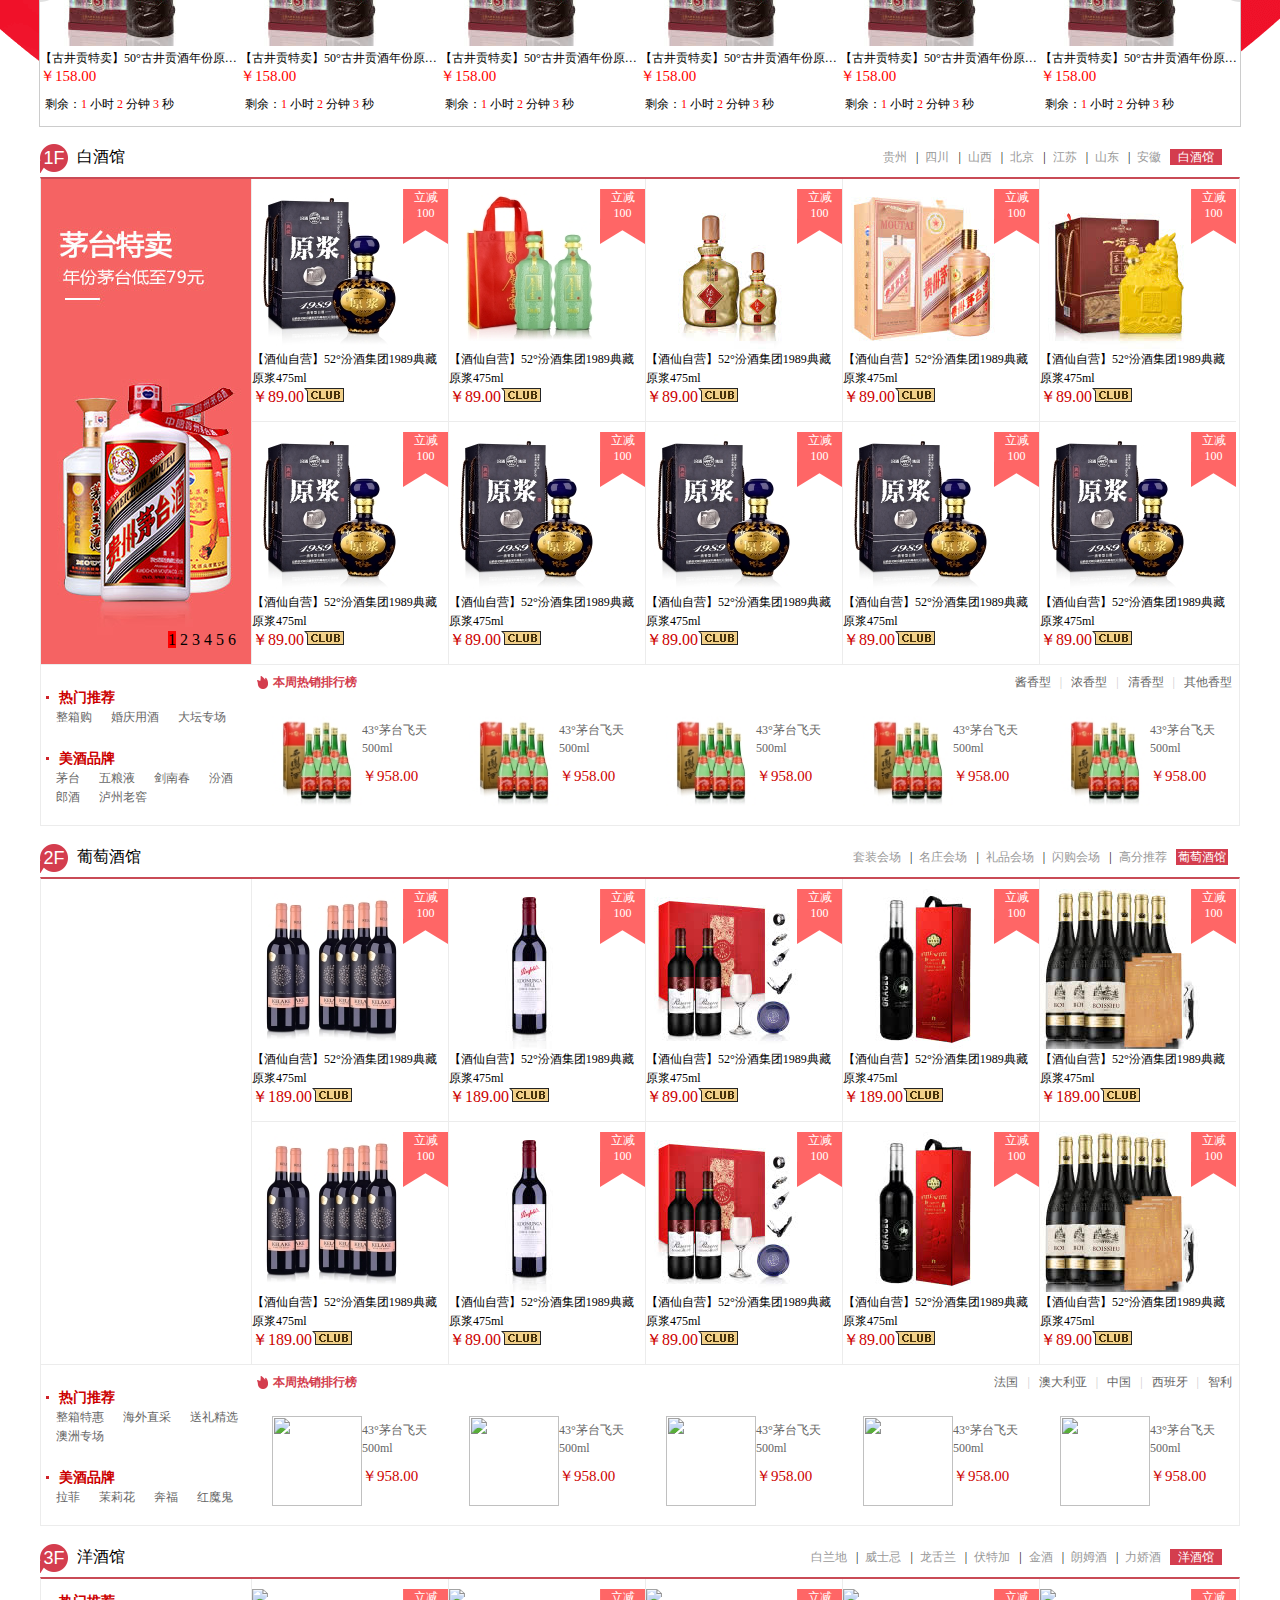
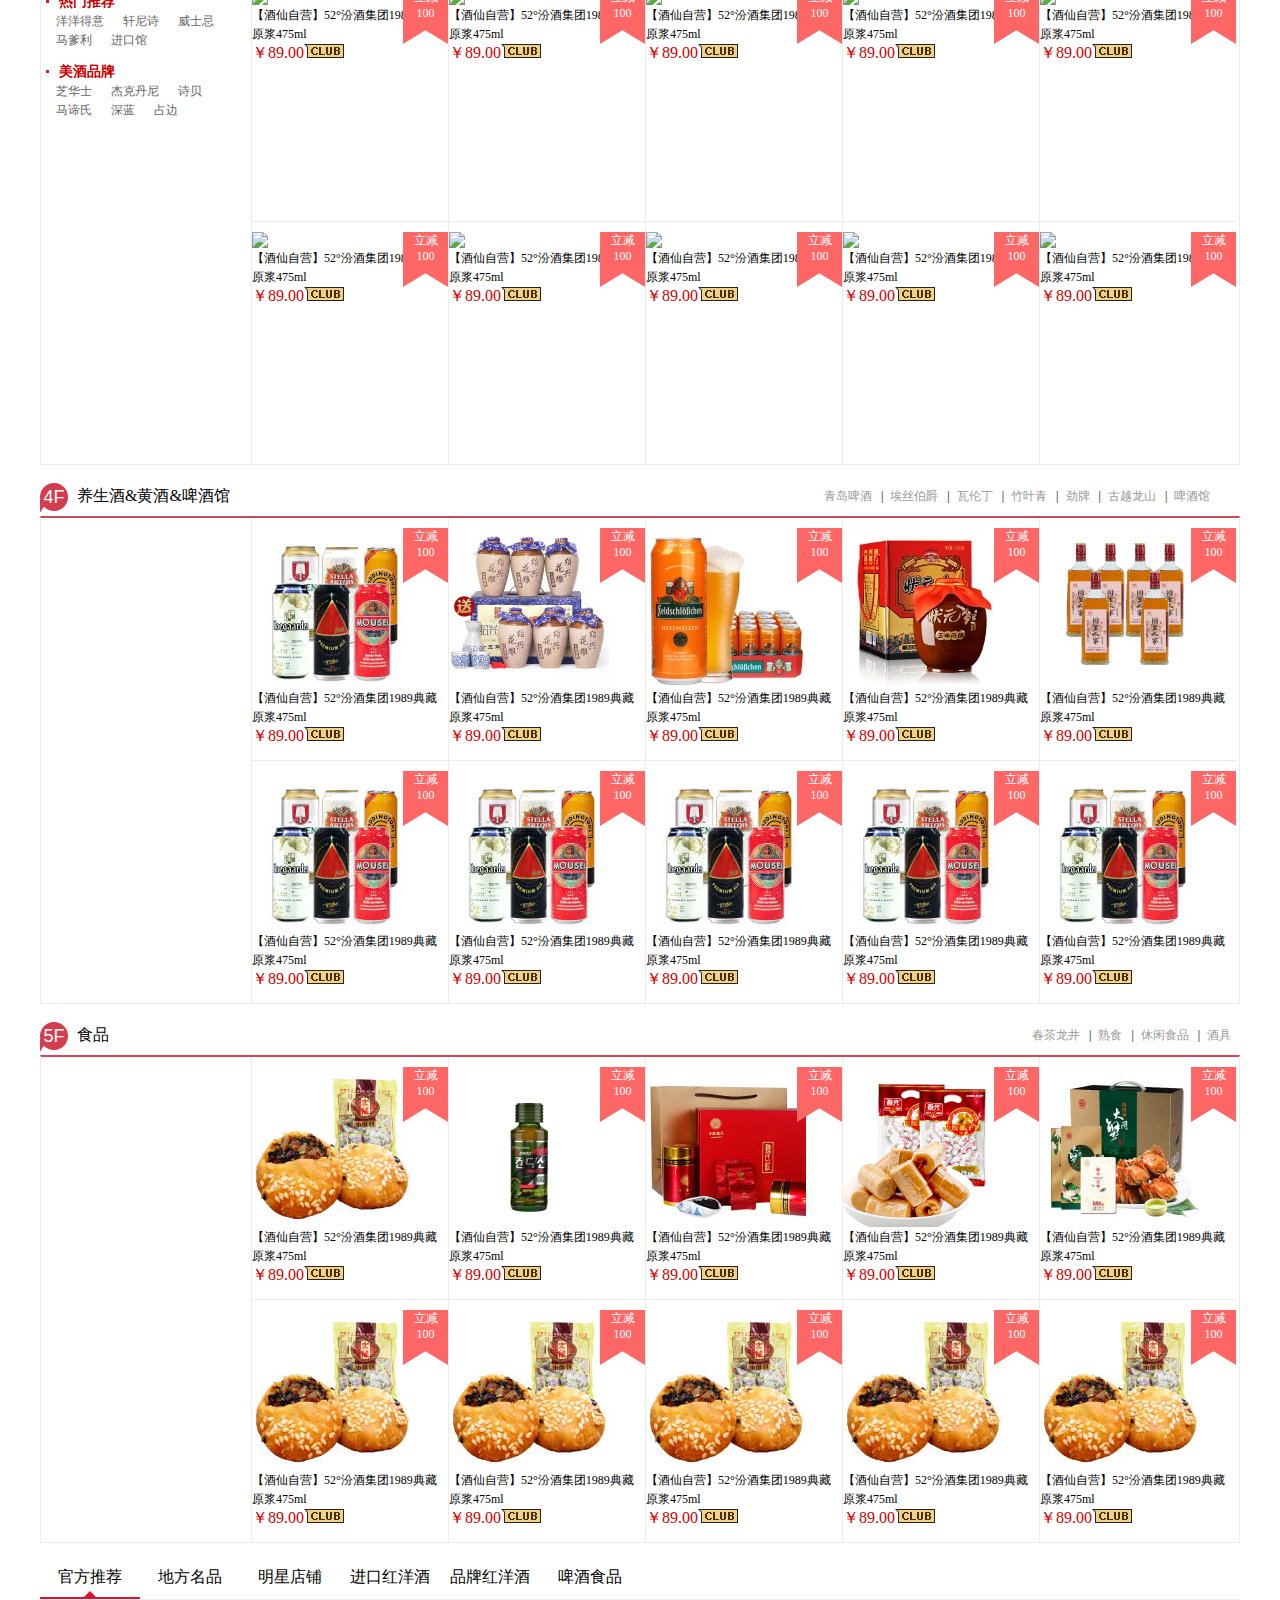
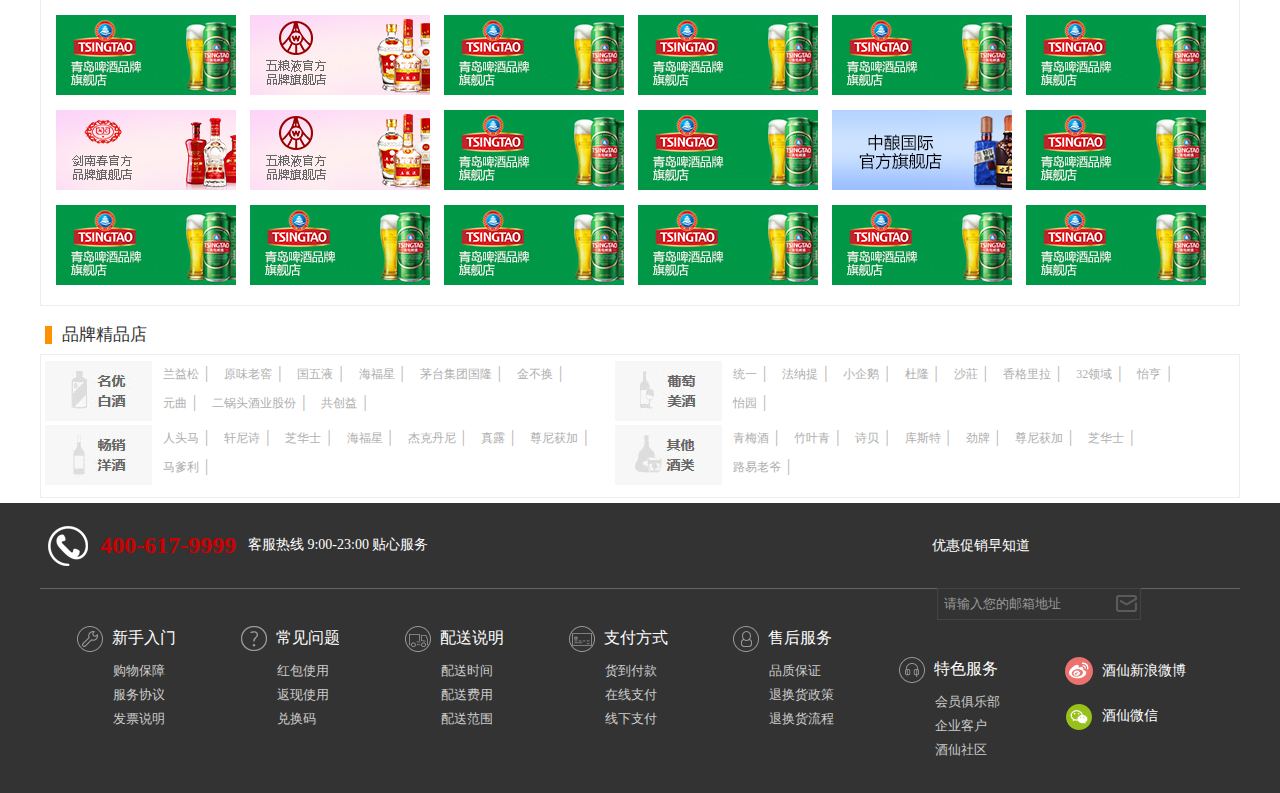
==== commit 6c69863d: "右侧侧边栏第一版" ====
--- a/home/index.html
+++ b/home/index.html
@@ -4433,6 +4433,12 @@
     		</li>
     		<li>
     			<i></i><span>收藏</span>
+    			<div class="rightNavPop secondDiv">
+    				<div class="rightNavPop-top">
+    					<img src="imgs/sbbgg.jpg"><span class="maskI"></span>
+    					<span>您好!&nbsp请&nbsp&nbsp<a href="www.baidu.com">登录</a></span>
+    				</div>
+    			</div>
     		</li>
     		<li style="display:none">
     		<!-- 空li列表 -->
@@ -4447,6 +4453,11 @@
     			<i></i><span>客服</span>
     		</li>
     	</ul>
+    	<ul>
+    		<li><i class="navBottomI"></i></li>
+    		<li><i id="secondBI"></i></li>
+    		<li><i id="thirdI"></i></li>
+    	</ul>
     </div>
     <!-- 右边侧导航条end -->
 </body>
--- a/home/css/index.css
+++ b/home/css/index.css
@@ -2892,7 +2892,9 @@
 	border:1px solid #ddd;
 
 }
-
+.rightNav ul{
+	margin-bottom:250px;
+}
 .rightNav li{
 	text-align:center;
 	padding-bottom:15px;
@@ -2927,8 +2929,10 @@
 	text-align:center;
 	border:1px solid #ddd;
 	box-shadow: 0 0 6px rgba(0, 0, 0, 0.2);
-
-
+	display:none;
+}
+.secondDiv{
+	height:114px;
 }
 .rightNavPop-top{
 	height:114px;
@@ -3011,4 +3015,25 @@
 	margin-top:20px;
 	background:url(../imgs/public-24.png) no-repeat -158px -219px!important;
 }
+.navBottomI{
+	display:inline-block;
+	width:19px;
+	height:19px;
+	margin:5px 5px -4px 5px;
+	background:url(../imgs/public-24.png) no-repeat 3px -186px!important;
+}
+#secondBI{
+	display:inline-block;
+	width:19px;
+	height:19px;
+	margin:5px 5px -4px 5px;
+	background:url(../imgs/public-24.png) no-repeat -19px -186px;
+}
+#thirdI{
+	display:inline-block;
+	width:19px;
+	height:19px;
+	margin:5px 5px -4px 5px;
+	background:url(../imgs/public-24.png) no-repeat -40px -186px;
+}
 /*右边侧导航条end*/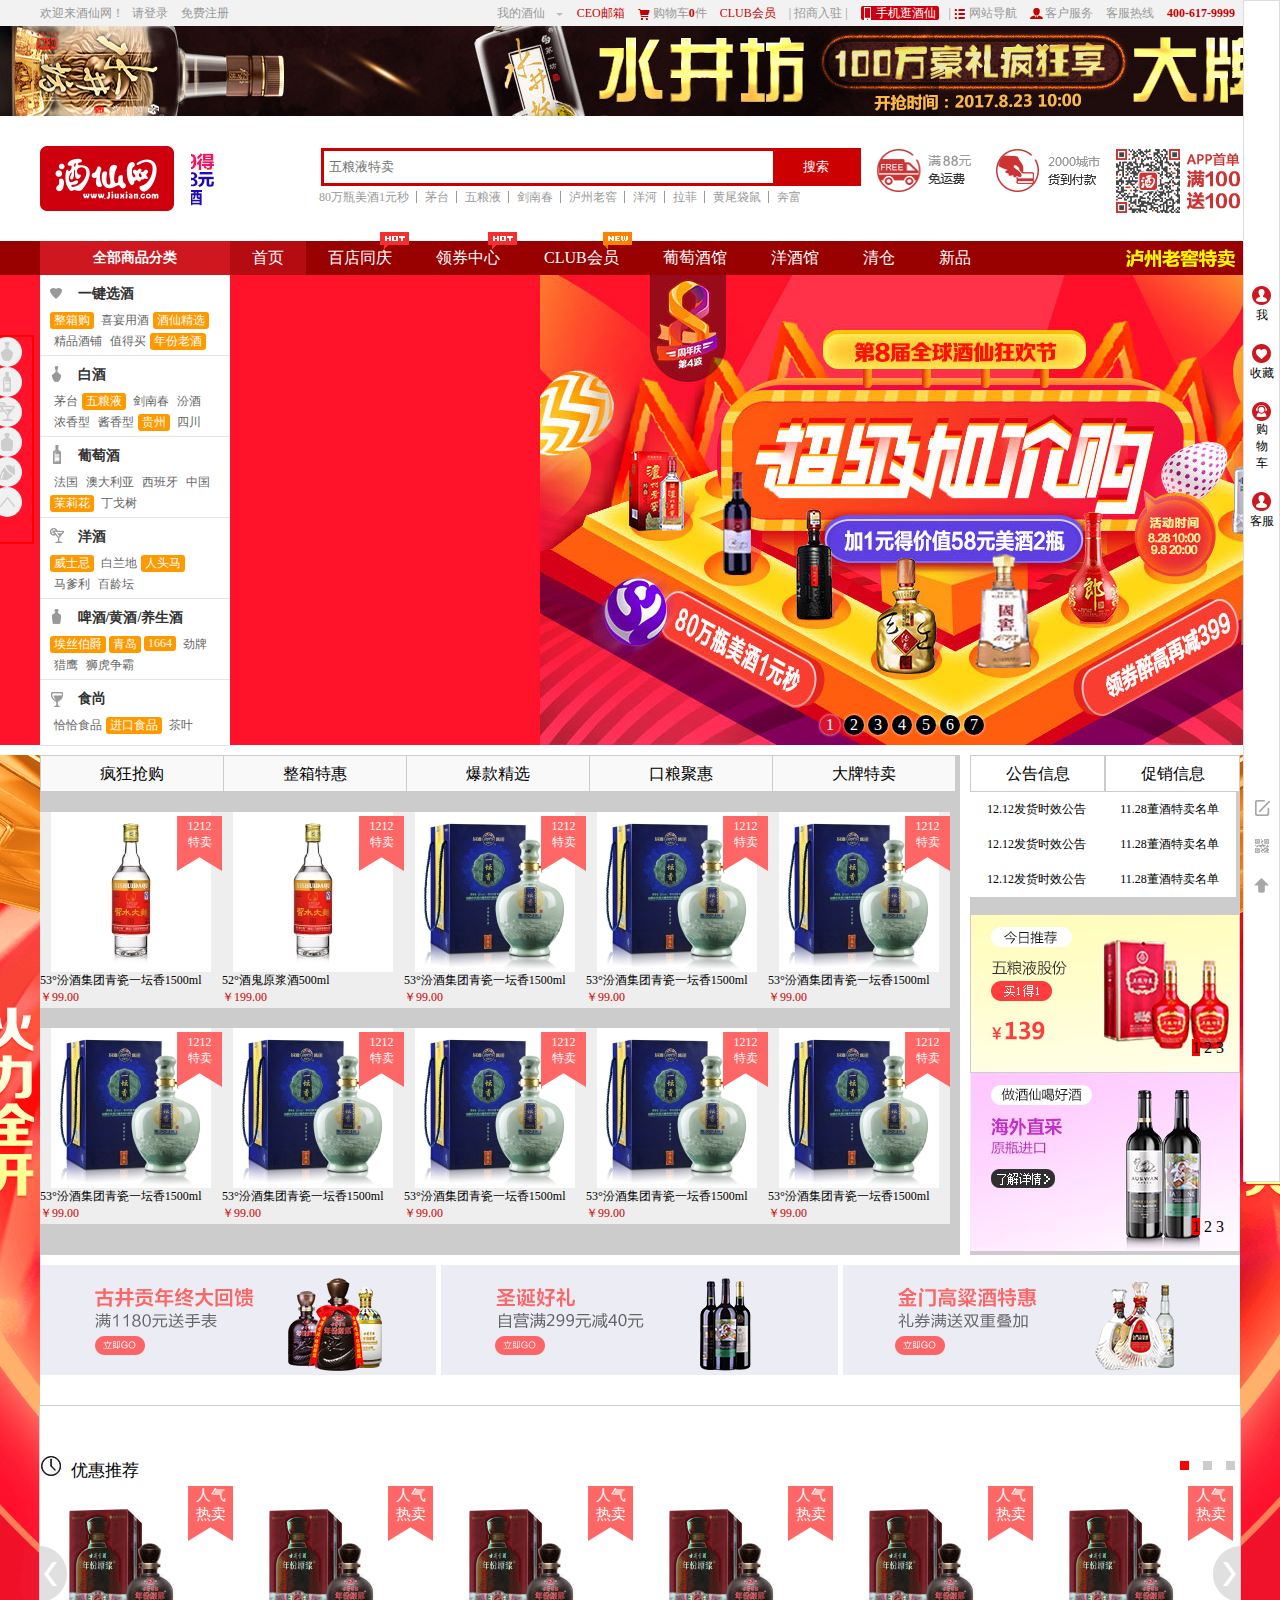
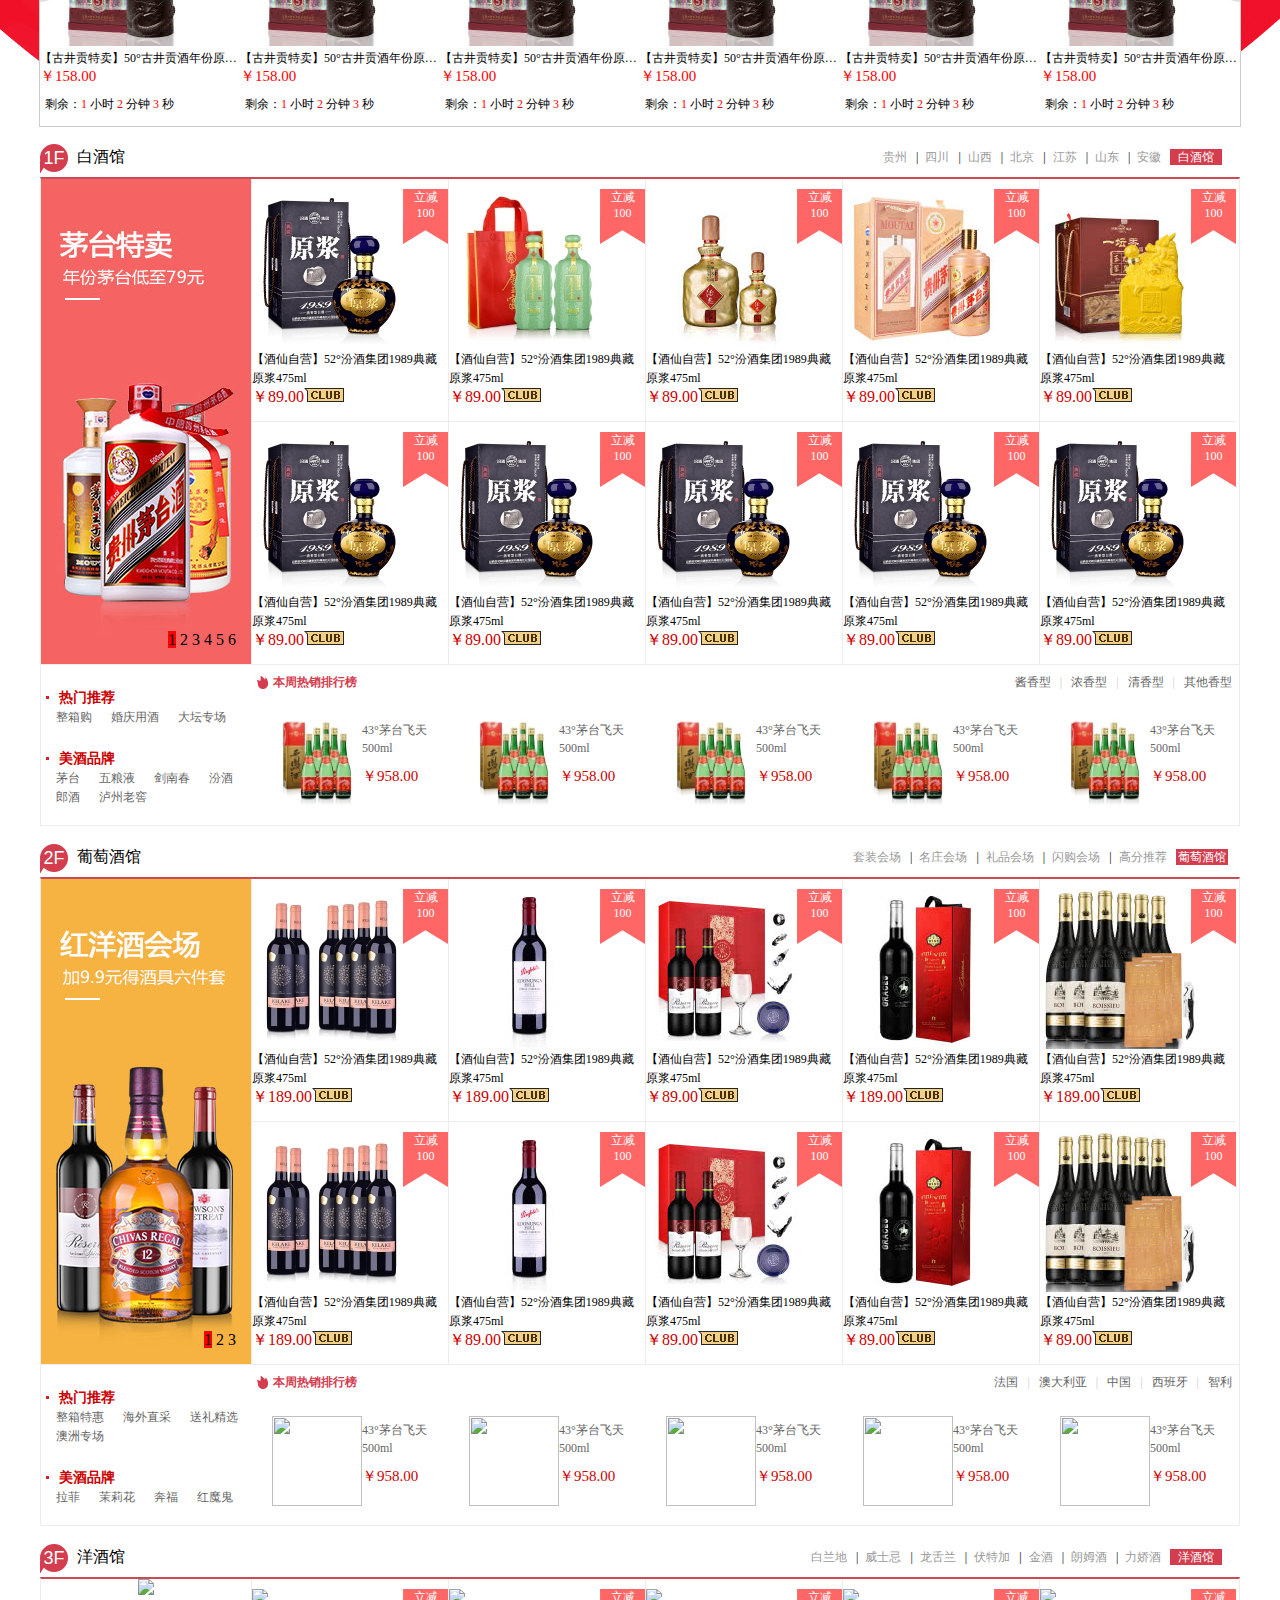
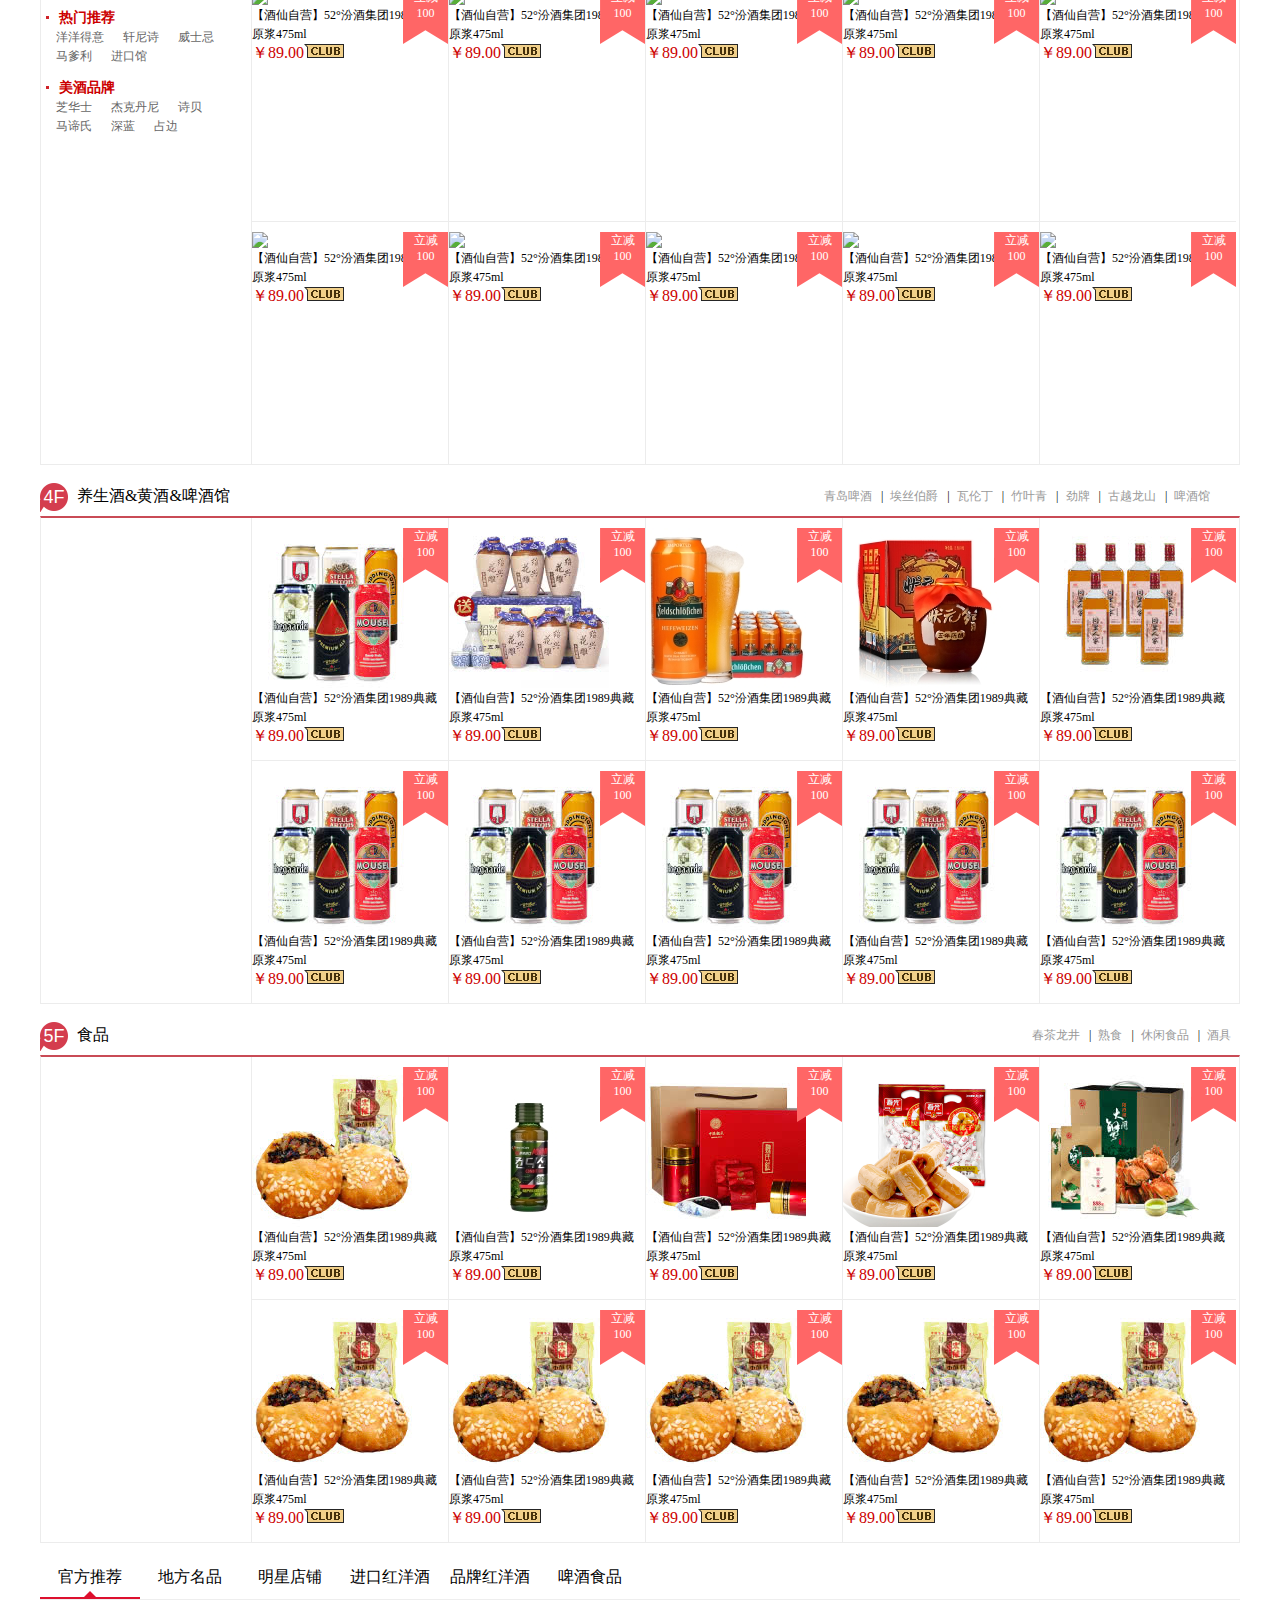
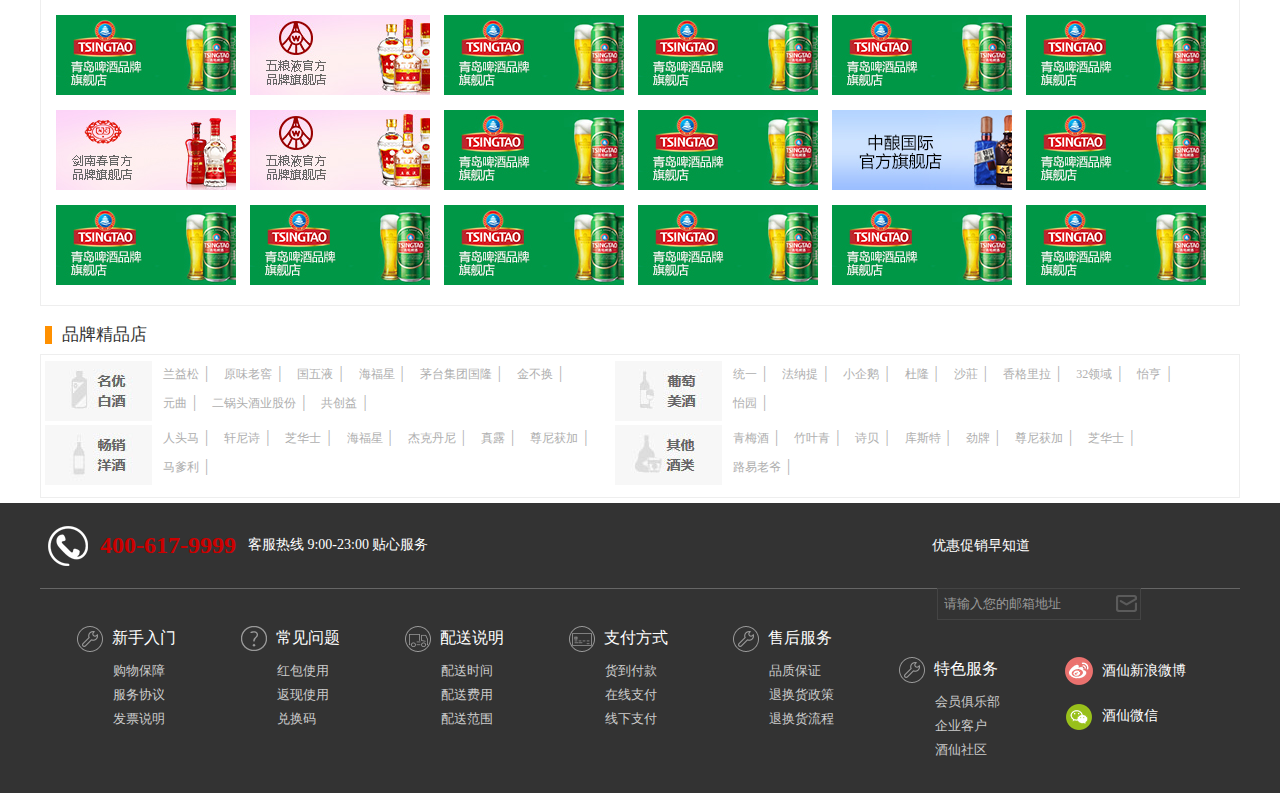
==== commit 7a91e648: "左边侧栏图标基本版" ====
--- a/home/index.html
+++ b/home/index.html
@@ -4460,6 +4460,78 @@
     	</ul>
     </div>
     <!-- 右边侧导航条end -->
+    <!-- 左侧导航条start -->
+    
+    <div class="leftNav">
+    	<!-- 导航条内部第一层 start -->
+    	<div class="floorOne">
+    		<a name="白酒馆" ref="1F" class="floorOneOn">
+    			1F
+    		</a>
+    		<a class="floorOneBg">
+    			<i class="newindexIcon"></i>
+    		</a>
+    	</div>
+    	 <!-- 导航条内部第一层 end -->
+    	<!-- 导航条内部第2层 start -->
+    	<div class="floorTwo">
+    		<a name="葡萄酒馆" ref="2F" class="floorTwoOn">
+    			2F
+    		</a>
+    		<a class="floorTwoBg">
+    			<i class="newindexIcon"></i>
+    		</a>
+    	</div>
+    	 <!-- 导航条内部第2层 end -->
+    	<!-- 导航条内部第3层 start -->
+    	<div class="floorThree">
+    		<a name="洋酒馆" ref="3F" class="floorThreeOn">
+    			3F
+    		</a>
+    		<a class="floorThreeBg">
+    			<i class="newindexIcon"></i>
+    		</a>
+    	</div>
+    	 <!-- 导航条内部第3层 end -->
+    	<!-- 导航条内部第4层 start -->
+    	<div class="floorFour">
+    		<a name="养生酒/黄酒/啤酒馆" ref="4F" class="floorFourOn">
+    			4F
+    		</a>
+    		<a class="floorFourBg">
+    			<i class="newindexIcon"></i>
+    		</a>
+    	</div>
+    	 <!-- 导航条内部第4层 end -->
+
+    	<!-- 导航条内部第5层 start -->
+    	<div class="floorFive">
+    		<a name="食品馆" ref="5F" class="floorFiveOn">
+    			5F
+    		</a>
+    		<a class="floorFiveBg">
+    			<i class="newindexIcon"></i>
+    		</a>
+    	</div>
+    	 <!-- 导航条内部第5层 end -->
+
+    	<!-- 导航条内部第6层 start -->
+    	<div class="floorSix">
+    		<a name="食品馆" ref="6F" class="floorSixOn">
+    			^
+    		</a>
+    		<a class="floorSixBg">
+    			<i class="newindexIcon"></i>
+    		</a>
+    	</div>
+    	 <!-- 导航条内部第6层 end -->
+
+
+
+
+    </div>
+ 
+    <!-- 左侧导航条end -->
 </body>
 <script>
 
--- a/home/css/index.css
+++ b/home/css/index.css
@@ -2832,11 +2832,11 @@
 	background:url(../imgs/public-24.png) no-repeat -90px -131px;
 	
 }
-.fivethI{
+.FivethI{
 	background:url(../imgs/public-24.png) no-repeat -120px -131px;
 	
 }
-.sixthI{
+.FivethI{
 	background:url(../imgs/public-24.png) no-repeat -150px -131px;
 	
 }
@@ -3036,4 +3036,299 @@
 	margin:5px 5px -4px 5px;
 	background:url(../imgs/public-24.png) no-repeat -40px -186px;
 }
-/*右边侧导航条end*/+/*右边侧导航条end*/
+/*左边导航条start*/
+
+.leftNav{
+	position:fixed;
+	left:50%;
+	top:335px;
+	width:40px;
+	height:205px;
+	/*background-color:#f00;*/
+    margin-left:-650px;
+    border:2px solid #f00;
+}
+/*第一个图标start*/
+.floorOne{
+	text-align:center;
+	width:30px;
+	height:30px;
+	/*background-color:#f00;*/
+}
+.floorOneOn{
+	position:absolute;
+	width:30px;
+	height:30px;
+	font-size:12px;
+	color:#fff;
+	background-color:#d43d4e;
+	border-radius:30px;
+	line-height:30px;
+    display:none;
+    /*top:5px;
+    left:9px;
+*/
+}
+.floorOneBg{
+	display:block;
+	width:30px;
+	height:30px;
+	border-radius:30px;
+	background-color:#f1f1f1;
+
+	position:relative;
+	/*top:-30px;
+	height:-30px;
+*/
+	
+}
+.floorOneBg .newindexIcon{
+	display:block;
+	width:12px;
+	height:20px;
+    margin-left:-6px;
+    margin-top:-10px;
+    position:absolute;
+    top:50%;
+    left:50%;
+	background:url(../imgs/newIndexIcon-24.png) no-repeat 0 -181px;
+    
+}
+/*第一个图标end*/
+/*第2个图标start*/
+.floorTwo{
+	text-align:center;
+	width:30px;
+	height:30px;
+	/*background-color:#f00;*/
+}
+.floorTwoOn{
+	position:absolute;
+	width:30px;
+	height:30px;
+	font-size:12px;
+	color:#fff;
+	background-color:#d43d4e;
+	border-radius:30px;
+	line-height:30px;
+    display:none;
+    /*top:5px;
+    left:9px;
+*/
+}
+.floorTwoBg{
+	display:block;
+	width:30px;
+	height:30px;
+	border-radius:30px;
+	background-color:#f1f1f1;
+
+	position:relative;
+	/*top:-30px;
+	height:-30px;
+*/
+	
+}
+.floorTwoBg .newindexIcon{
+	display:block;
+	width:8px;
+	height:21px;
+    margin-left:-4px;
+    margin-top:-10px;
+    position:absolute;
+    top:50%;
+    left:50%;
+	background:url(../imgs/newIndexIcon-24.png) no-repeat -18px -180px;
+    
+}
+/*第2个图标end*/
+/*第3个图标start*/
+.floorThree{
+	text-align:center;
+	width:30px;
+	height:30px;
+	/*background-color:#f00;*/
+}
+.floorThreeOn{
+	position:absolute;
+	width:30px;
+	height:30px;
+	font-size:12px;
+	color:#fff;
+	background-color:#d43d4e;
+	border-radius:30px;
+	line-height:30px;
+    display:none;
+    /*top:5px;
+    left:9px;
+*/
+}
+.floorThreeBg{
+	display:block;
+	width:30px;
+	height:30px;
+	border-radius:30px;
+	background-color:#f1f1f1;
+
+	position:relative;
+	/*top:-30px;
+	height:-30px;
+*/
+	
+}
+.floorThreeBg .newindexIcon{
+	display:block;
+	width:20px;
+	height:20px;
+    margin-left:-10px;
+    margin-top:-10px;
+    position:absolute;
+    top:50%;
+    left:50%;
+	background:url(../imgs/newIndexIcon-24.png) no-repeat -31px -181px;
+    
+}
+/*第3个图标end*/
+/*第4个图标start*/
+.floorFour{
+	text-align:center;
+	width:30px;
+	height:30px;
+	/*background-color:#f00;*/
+}
+.floorFourOn{
+	position:absolute;
+	width:30px;
+	height:30px;
+	font-size:12px;
+	color:#fff;
+	background-color:#d43d4e;
+	border-radius:30px;
+	line-height:30px;
+    display:none;
+    /*top:5px;
+    left:9px;
+*/
+}
+.floorFourBg{
+	display:block;
+	width:30px;
+	height:30px;
+	border-radius:30px;
+	background-color:#f1f1f1;
+
+	position:relative;
+	/*top:-30px;
+	height:-30px;
+*/
+	
+}
+.floorFourBg .newindexIcon{
+	display:block;
+	width:12px;
+	height:19px;
+    margin-left:-6px;
+    margin-top:-10px;
+    position:absolute;
+    top:50%;
+    left:50%;
+	background:url(../imgs/newIndexIcon-24.png) no-repeat -56px -180px;
+    
+}
+/*第4个图标end*/
+/*第5个图标start*/
+.floorFive{
+	text-align:center;
+	width:30px;
+	height:30px;
+	/*background-color:#f00;*/
+}
+.floorFiveOn{
+	position:absolute;
+	width:30px;
+	height:30px;
+	font-size:12px;
+	color:#fff;
+	background-color:#d43d4e;
+	border-radius:30px;
+	line-height:30px;
+    display:none;
+    /*top:5px;
+    left:9px;
+*/
+}
+.floorFiveBg{
+	display:block;
+	width:30px;
+	height:30px;
+	border-radius:30px;
+	background-color:#f1f1f1;
+
+	position:relative;
+	/*top:-30px;
+	height:-30px;
+*/
+	
+}
+.floorFiveBg .newindexIcon{
+	display:block;
+	width:15px;
+	height:16px;
+    margin-left:-7px;
+    margin-top:-8px;
+    position:absolute;
+    top:50%;
+    left:50%;
+	background:url(../imgs/newIndexIcon-24.png) no-repeat -39px -213px;
+    
+}
+/*第5个图标end*/
+/*第6个图标start*/
+.floorSix{
+	text-align:center;
+	width:30px;
+	height:30px;
+	/*background-color:#f00;*/
+}
+.floorSixOn{
+	position:absolute;
+	width:30px;
+	height:30px;
+	font-size:12px;
+	color:#fff;
+	background-color:#d43d4e;
+	border-radius:30px;
+	line-height:30px;
+    display:none;
+    /*top:5px;
+    left:9px;
+*/
+}
+.floorSixBg{
+	display:block;
+	width:30px;
+	height:30px;
+	border-radius:30px;
+	background-color:#f1f1f1;
+
+	position:relative;
+	/*top:-30px;
+	height:-30px;
+*/
+	
+}
+.floorSixBg .newindexIcon{
+	display:block;
+	width:15px;
+	height:10px;
+    margin-left:-7px;
+    margin-top:-5px;
+    position:absolute;
+    top:50%;
+    left:50%;
+	background:url(../imgs/newIndexIcon-24.png) no-repeat -74px -190px;
+    
+}
+/*第6个图标end*/
+/*左边导航条end*/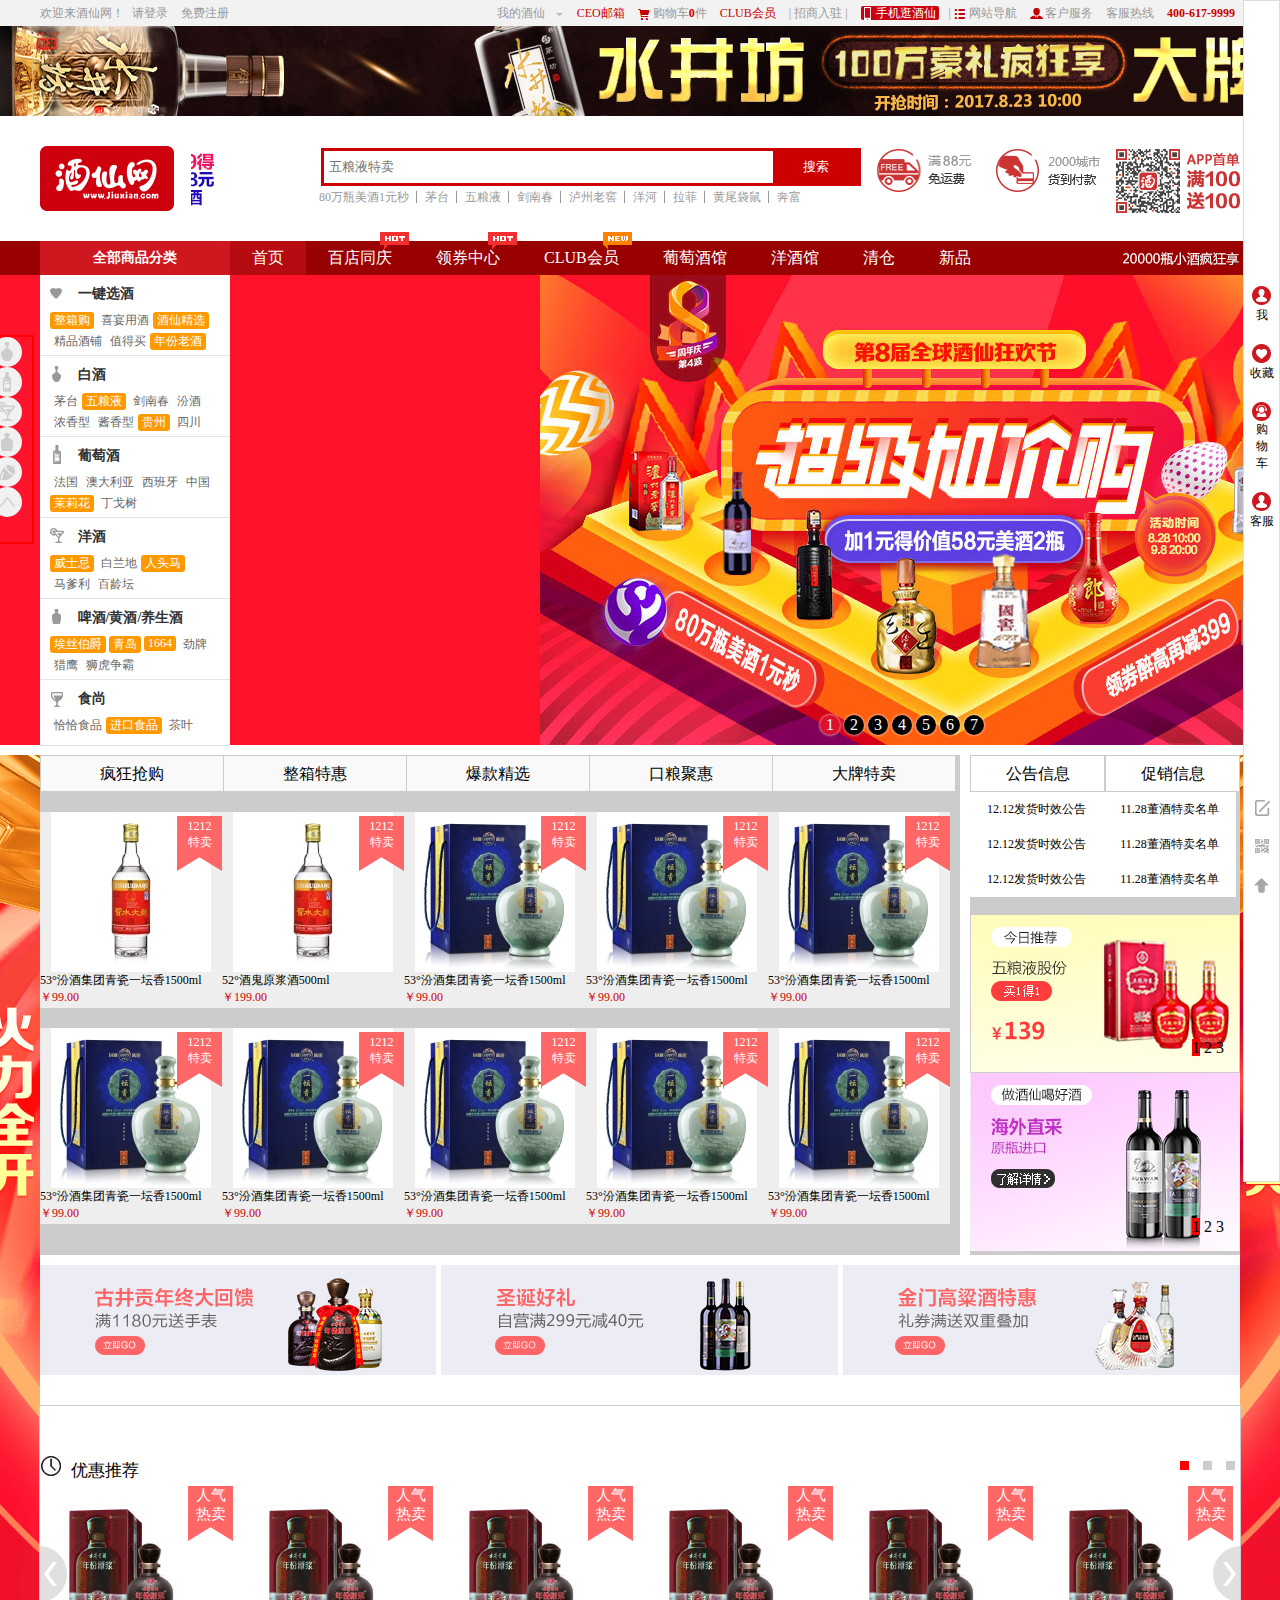
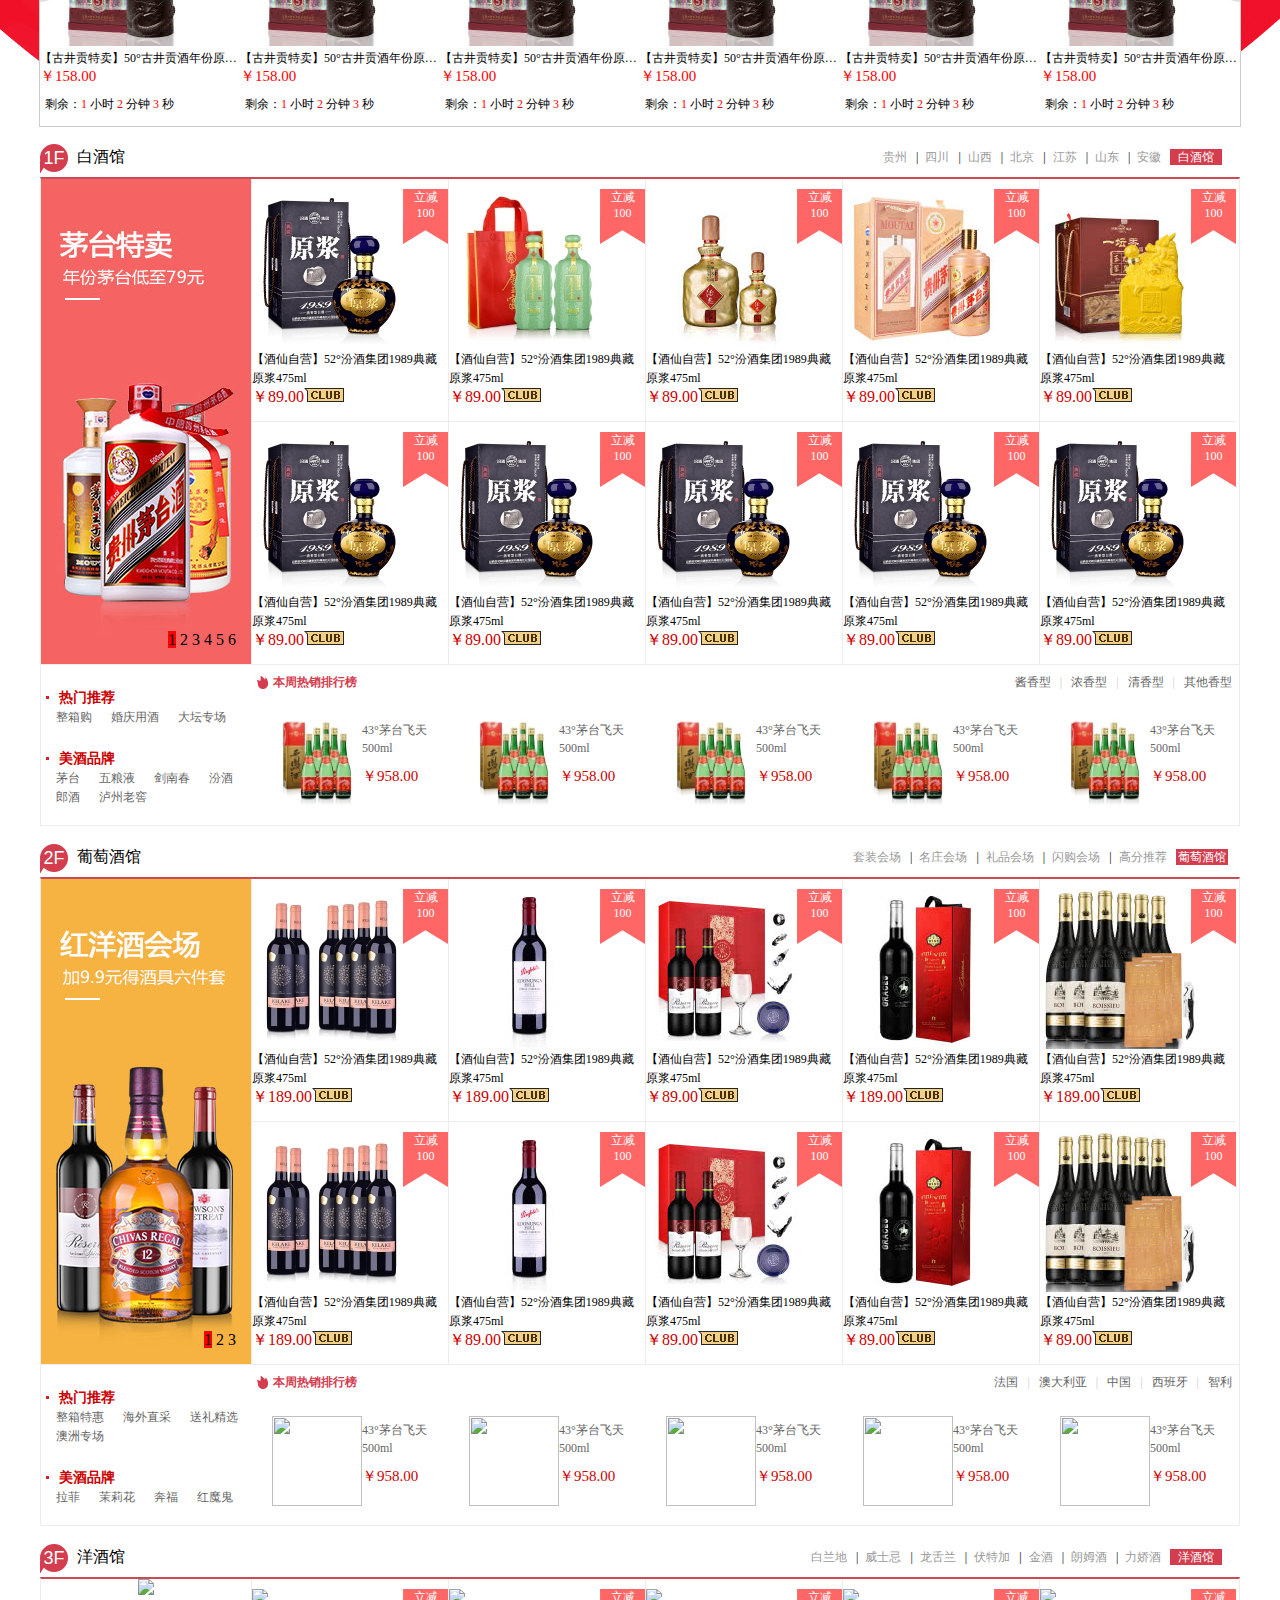
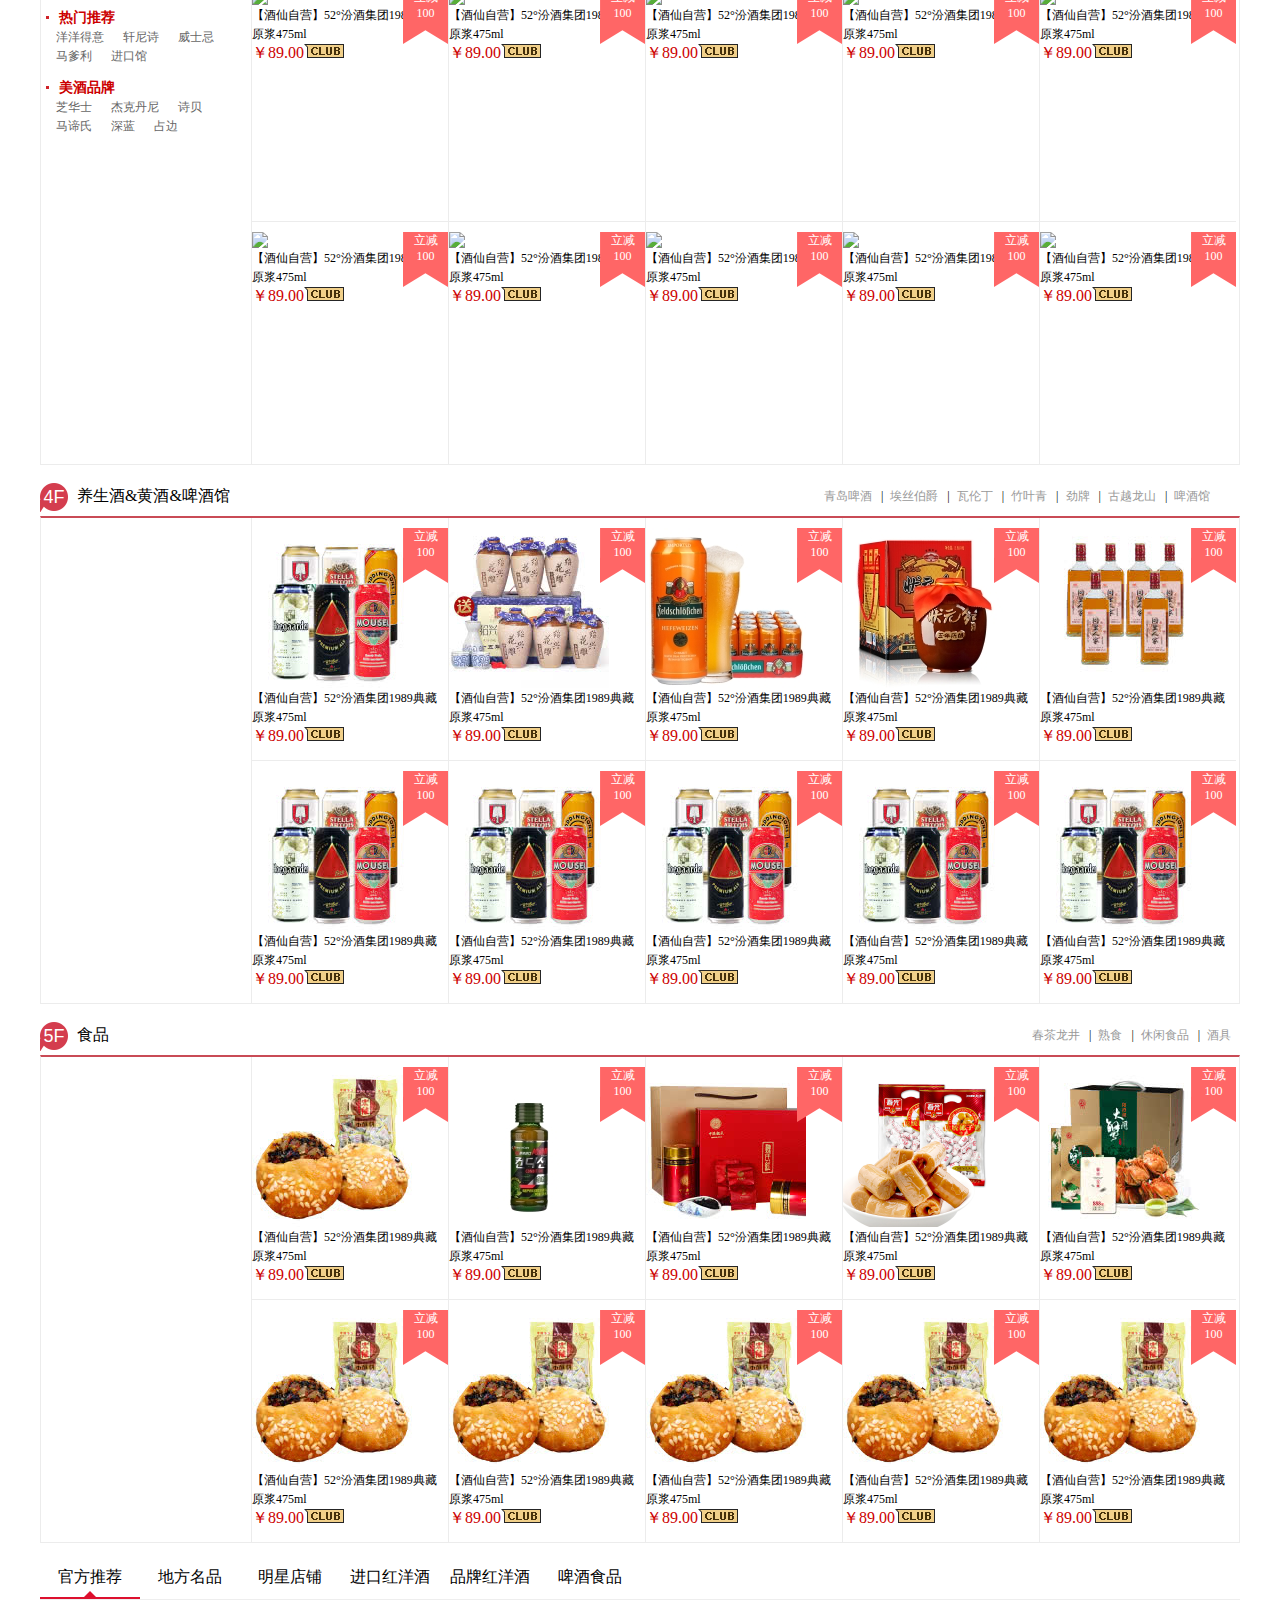
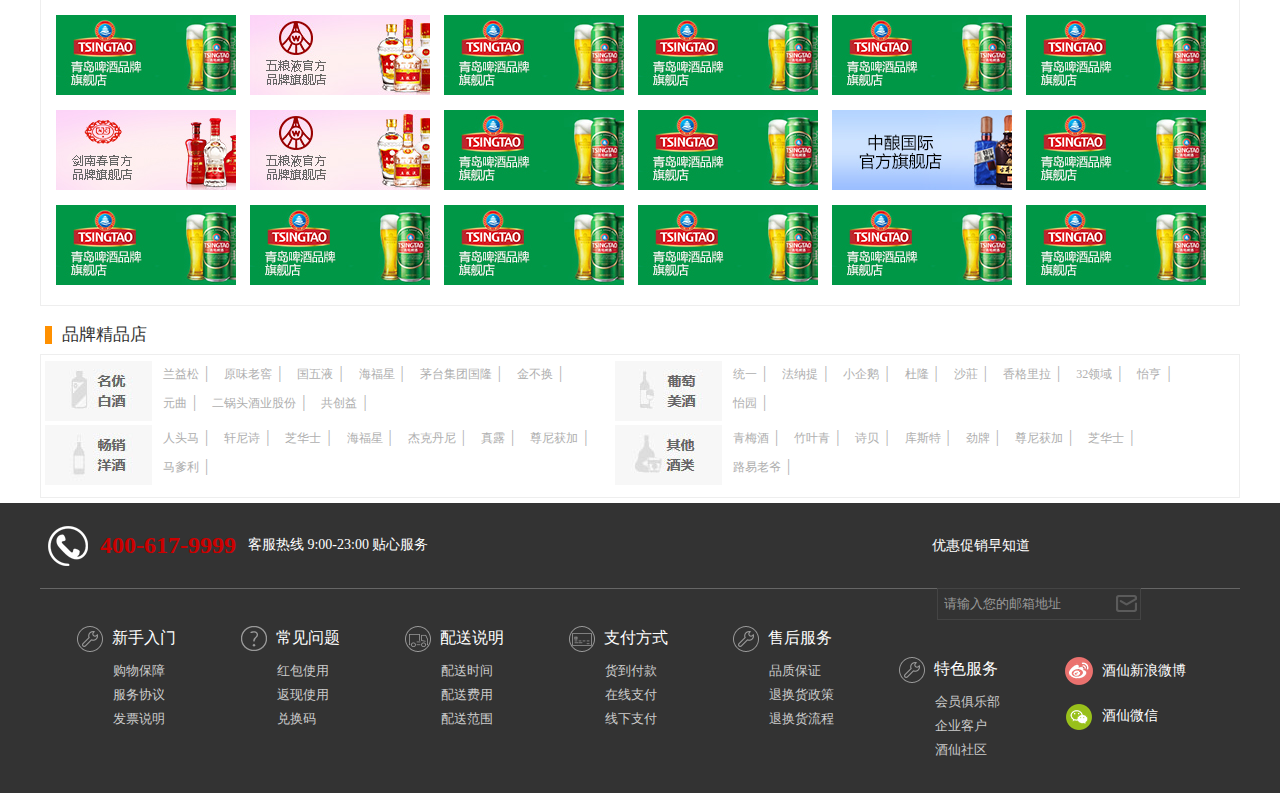
==== commit bad34aad: "css3 animation测试" ====
--- a/home/index.html
+++ b/home/index.html
@@ -4517,9 +4517,9 @@
 
     	<!-- 导航条内部第6层 start -->
     	<div class="floorSix">
-    		<a name="食品馆" ref="6F" class="floorSixOn">
+    		<!-- <a name="食品馆" ref="6F" class="floorSixOn">
     			^
-    		</a>
+    		</a> -->
     		<a class="floorSixBg">
     			<i class="newindexIcon"></i>
     		</a>
--- a/home/css/index.css
+++ b/home/css/index.css
@@ -3,6 +3,9 @@
 		margin:0px;
 		font-family:Microsoft YaHei;
 	}
+	/*body{
+		height:auto;
+	}*/
 	.topbar{
 		height:26px;
 		background-color:#f2f2f2;
@@ -3048,6 +3051,36 @@
 	/*background-color:#f00;*/
     margin-left:-650px;
     border:2px solid #f00;
+    /*opacity:0;*/
+   
+}
+.classAS{
+	animation-duration:4s;
+	animation-name:example;
+	animation-direction:normal;
+	animation-fill-mode:forwards;
+	-webkit-animation-duration:4s;
+	-webkit-animation-name:example;
+	-webkit-animation-direction:normal;
+	-webkit-animation-fill-mode:forwards;
+}
+.classAH{
+	animation-duration:4s;
+	animation-name:example;
+	animation-direction:reverse;
+	animation-fill-mode:forwards;
+	-webkit-animation-duration:4s;
+	-webkit-animation-name:example;
+	-webkit-animation-direction:reverse;
+	-webkit-animation-fill-mode:forwards;
+}
+@keyframes example{
+	from{transform:scaleY(1.5);opacity:0;}
+	to{transform:scaleY(1);opacity:1;}
+}
+@-webkit-keyframes example{
+	from{transform:scaleY(1.5);opacity:0;}
+	to{transform:scaleY(1);opacity:1;}
 }
 /*第一个图标start*/
 .floorOne{
@@ -3109,7 +3142,7 @@
 	height:30px;
 	font-size:12px;
 	color:#fff;
-	background-color:#d43d4e;
+	background-color:#c2782f;
 	border-radius:30px;
 	line-height:30px;
     display:none;
@@ -3156,7 +3189,7 @@
 	height:30px;
 	font-size:12px;
 	color:#fff;
-	background-color:#d43d4e;
+	background-color:#296693;
 	border-radius:30px;
 	line-height:30px;
     display:none;
@@ -3203,7 +3236,7 @@
 	height:30px;
 	font-size:12px;
 	color:#fff;
-	background-color:#d43d4e;
+	background-color:#6c9d0e;
 	border-radius:30px;
 	line-height:30px;
     display:none;
@@ -3250,7 +3283,7 @@
 	height:30px;
 	font-size:12px;
 	color:#fff;
-	background-color:#d43d4e;
+	background-color:#fe7a65;
 	border-radius:30px;
 	line-height:30px;
     display:none;
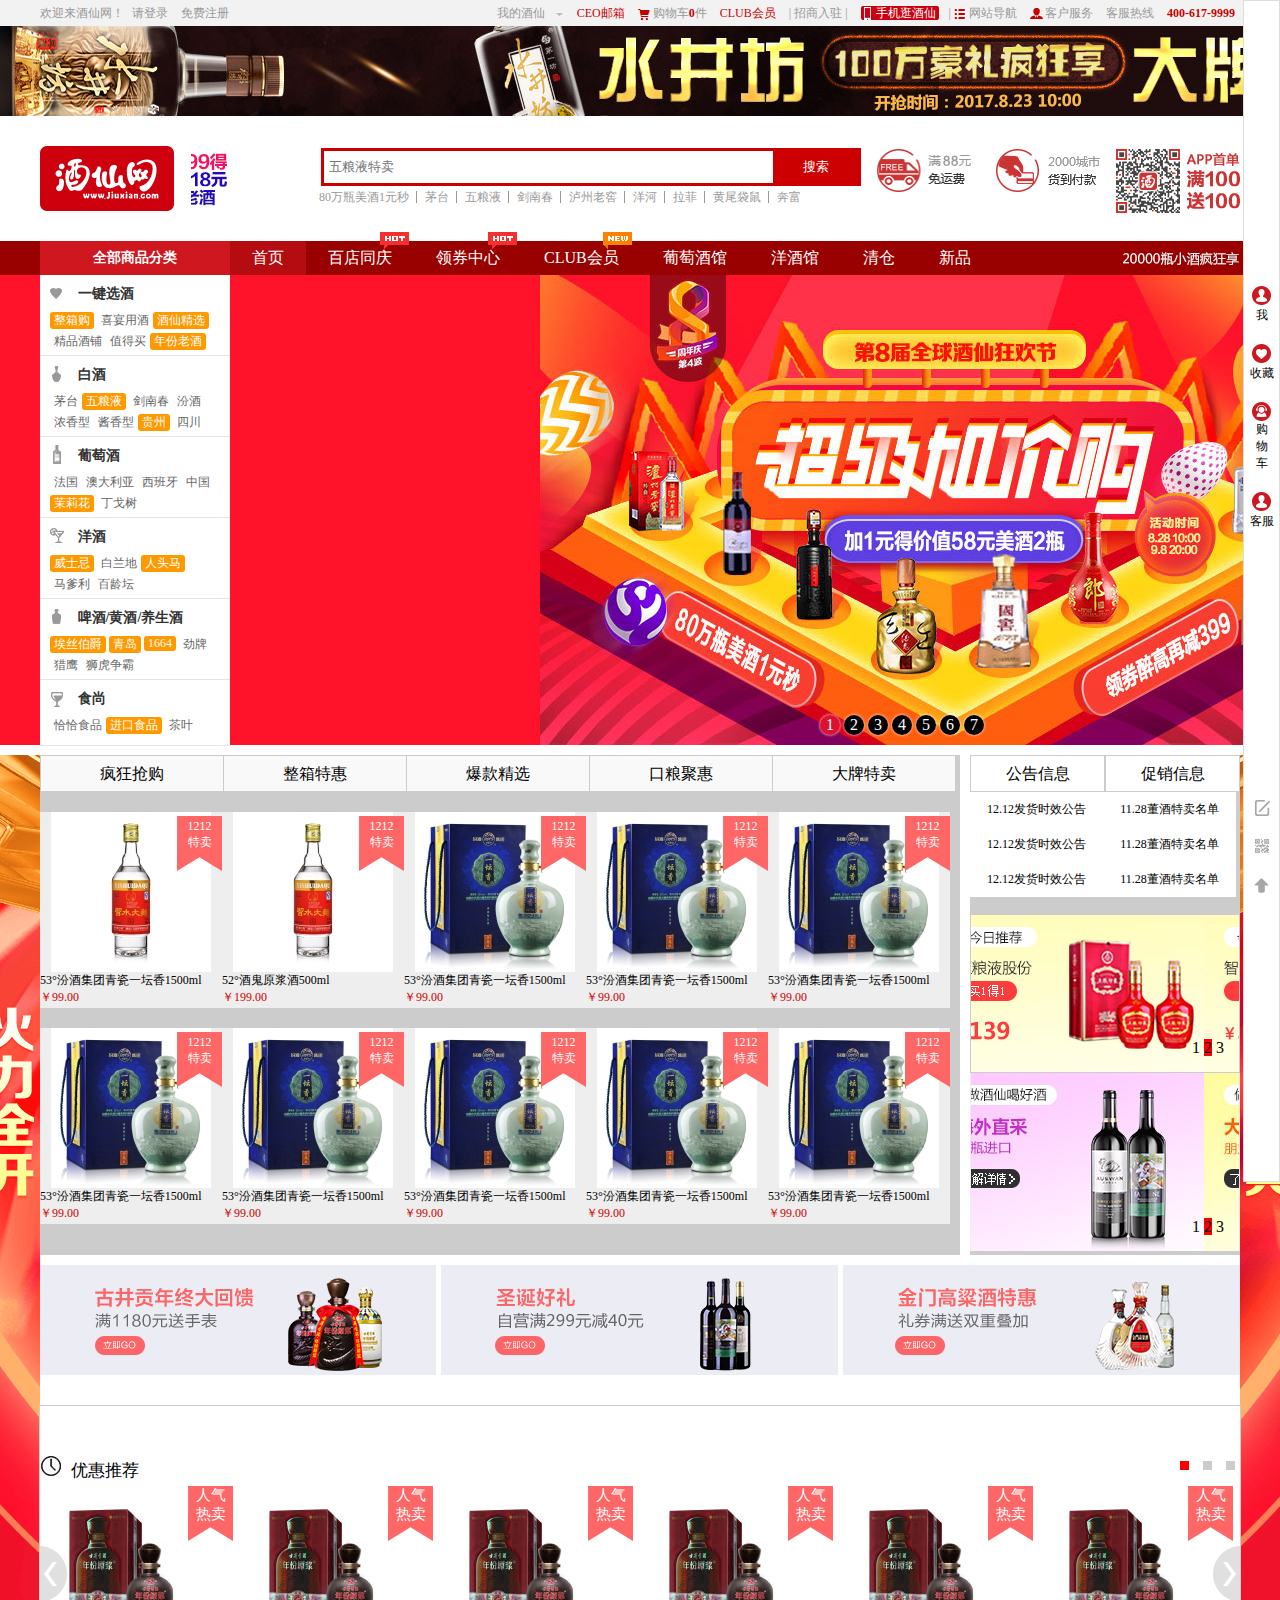
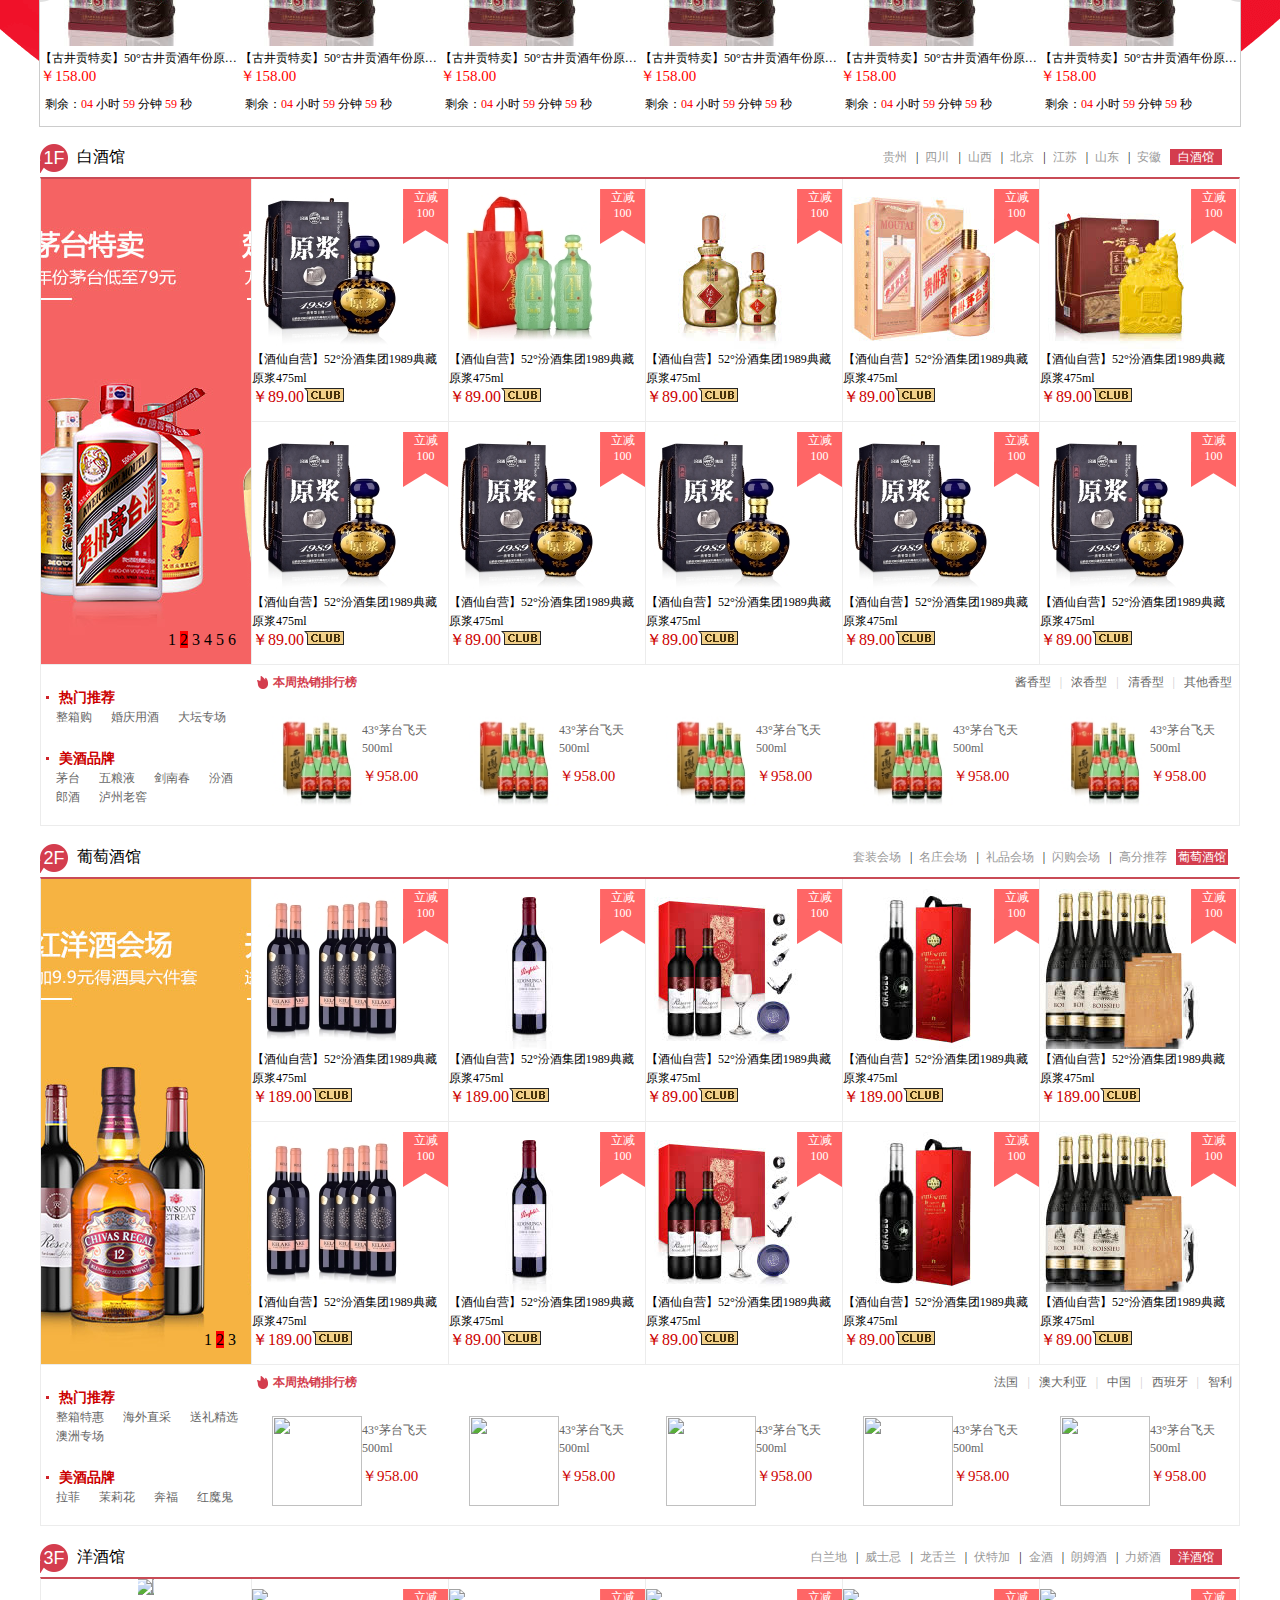
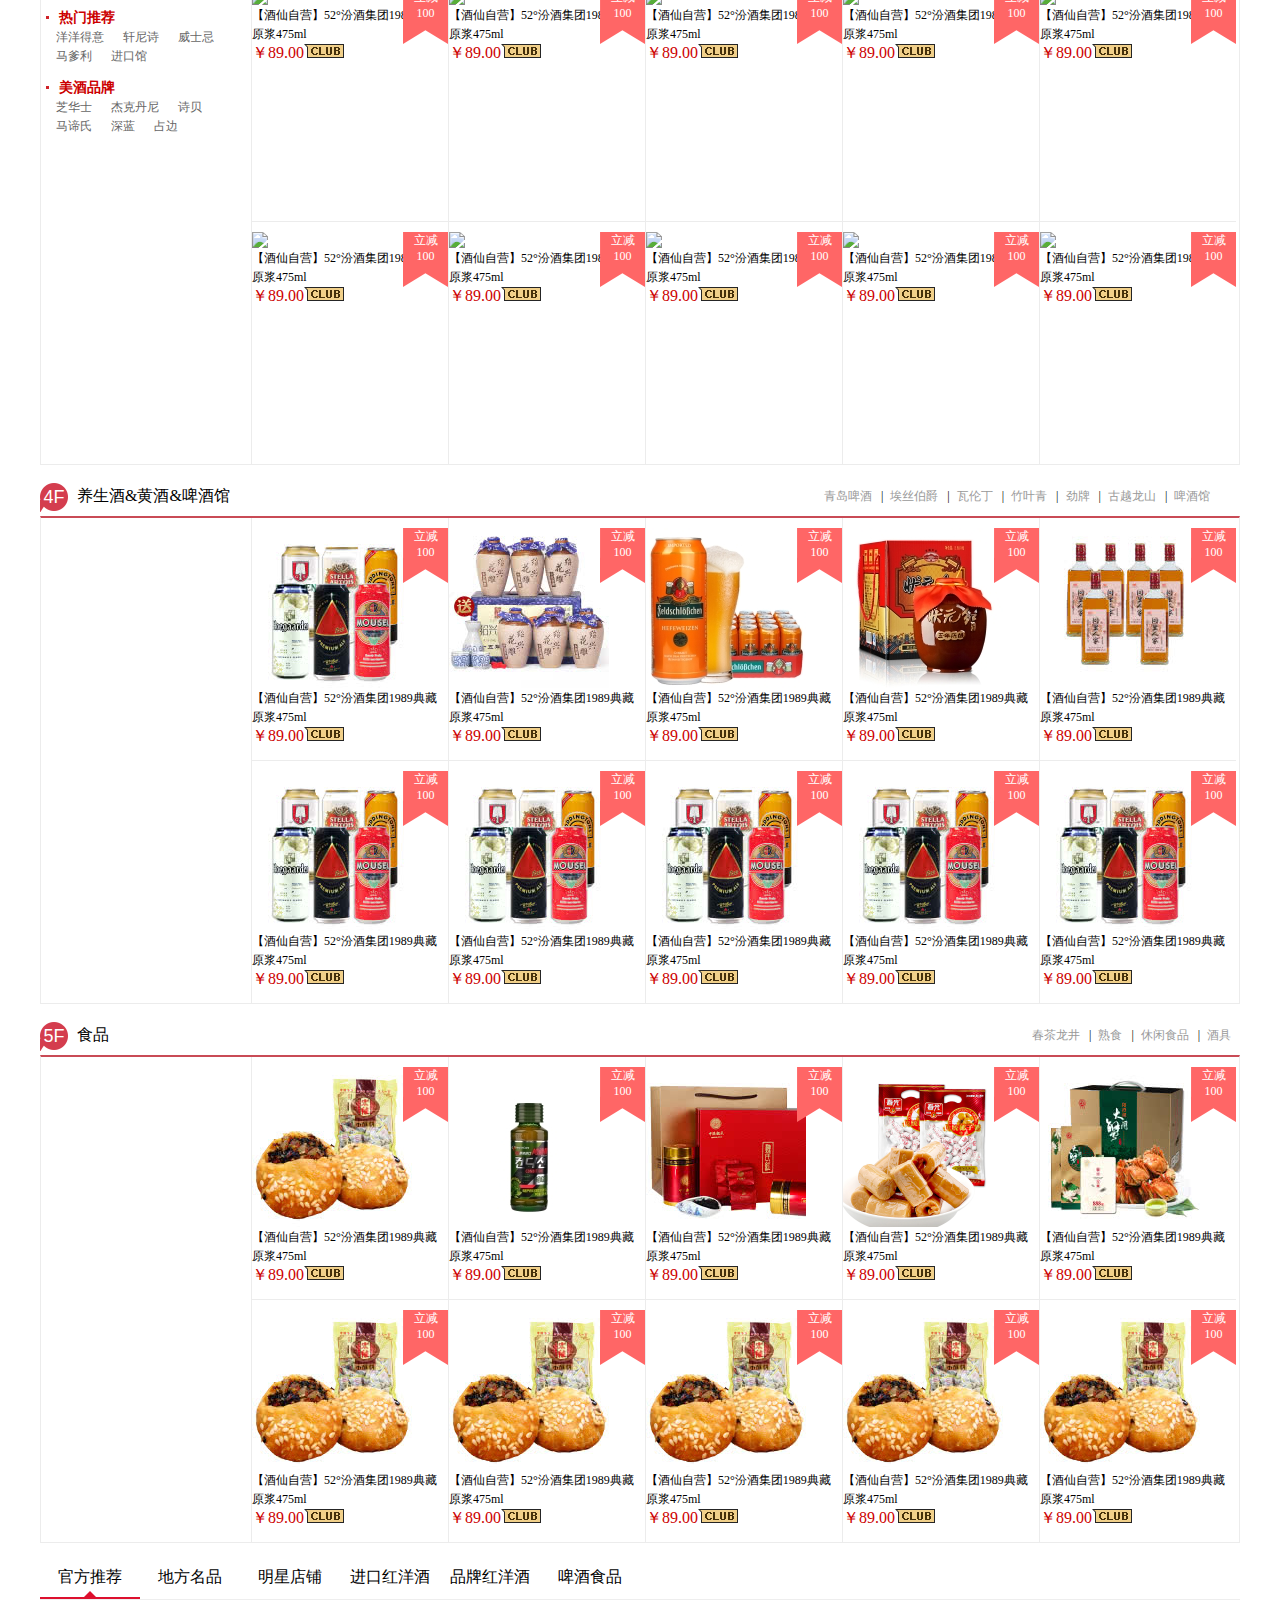
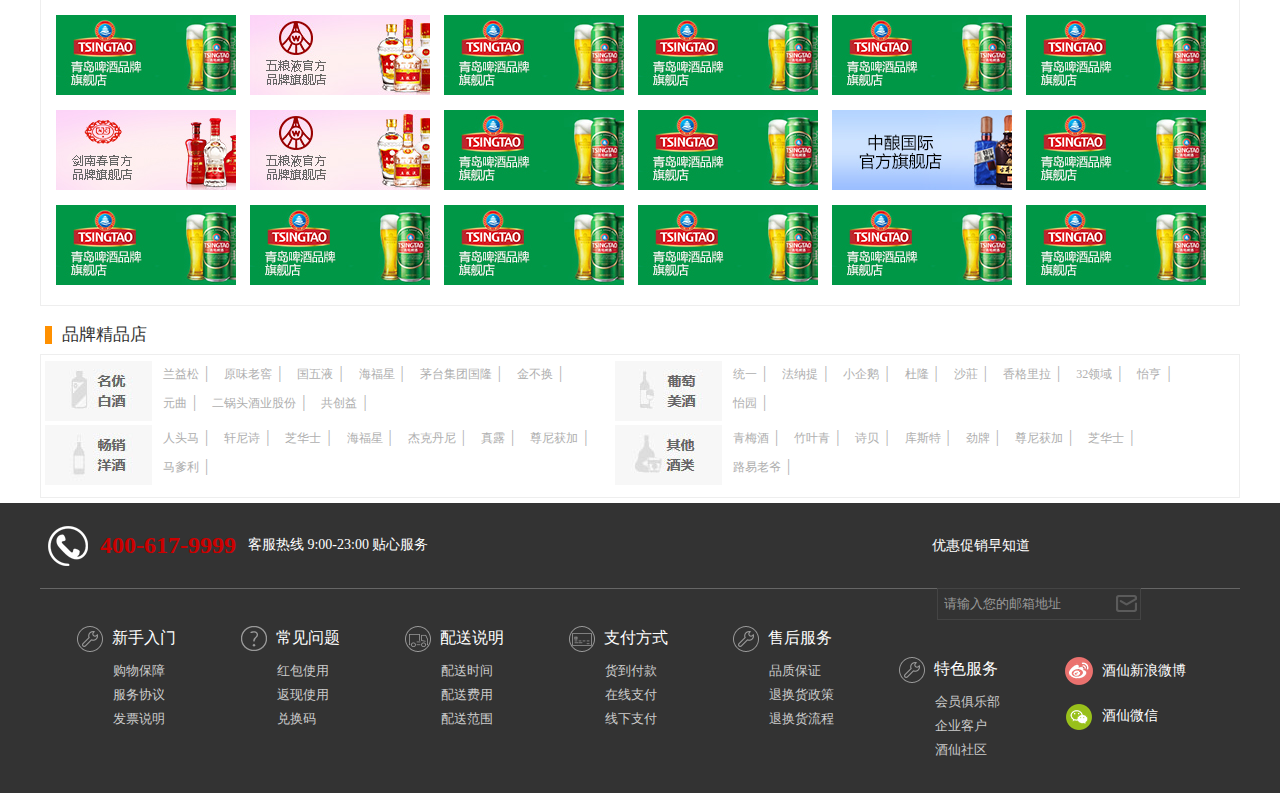
==== commit 15cfc6f7: "酒仙主页第一版" ====
--- a/home/index.html
+++ b/home/index.html
@@ -7,6 +7,7 @@
 	<link rel="stylesheet" href="css/index.css">
 	<script src="../public/js/jQuery.js"></script>
 	<script src="js/index.js"></script>
+	<script src="../public/js/jquery.transit.js"></script>
 </head>
 <body>
 	<!-- 第一部分 start -->
@@ -1812,7 +1813,7 @@
     </div>
     <!-- 第四部分 end -->
     <!-- 一楼白酒馆start -->
-    <div class="whiteWine">
+    <div class="whiteWine wineFloor">
     	<!-- 白酒馆头部start -->
     	<div class="whiteWineTail">
     		<div class="whiteWineTailLeft">
@@ -2482,7 +2483,7 @@
     </div>
     <!-- 一楼白酒馆end -->
         <!-- 二楼葡萄酒馆start -->
-    <div class="redWine">
+    <div class="redWine wineFloor">
     	<!-- 葡萄酒馆头部start -->
     	<div class="redWineTail">
     		<div class="redWineTailLeft">
@@ -3235,7 +3236,7 @@
     </div>
     <!-- 二楼葡萄酒馆end -->
         <!-- 三楼洋酒馆start -->
-    <div class="yangWine">
+    <div class="yangWine wineFloor">
     	<!-- 洋酒馆头部start -->
     	<div class="yangWineTail">
     		<div class="yangWineTailLeft">
@@ -3520,7 +3521,7 @@
     </div>
     <!-- 三楼洋酒馆end -->
         <!-- 四楼养生酒馆start -->
-    <div class="yangShengWine">
+    <div class="yangShengWine wineFloor">
     	<!-- 养生酒馆头部start -->
     	<div class="yangShengWineTail">
     		<div class="yangShengWineTailLeft">
@@ -3769,7 +3770,7 @@
     </div>
     <!-- 四楼养生酒馆end -->
         <!-- 五楼食品馆start -->
-    <div class="food">
+    <div class="food wineFloor">
     	<!-- 食品馆头部start -->
     	<div class="foodTail">
     		<div class="foodTailLeft">
@@ -4462,13 +4463,13 @@
     <!-- 右边侧导航条end -->
     <!-- 左侧导航条start -->
     
-    <div class="leftNav">
+    <div class="leftNav" ref="0">
     	<!-- 导航条内部第一层 start -->
     	<div class="floorOne">
     		<a name="白酒馆" ref="1F" class="floorOneOn">
     			1F
     		</a>
-    		<a class="floorOneBg">
+    		<a class="floorOneBg floorOn">
     			<i class="newindexIcon"></i>
     		</a>
     	</div>
@@ -4478,7 +4479,7 @@
     		<a name="葡萄酒馆" ref="2F" class="floorTwoOn">
     			2F
     		</a>
-    		<a class="floorTwoBg">
+    		<a class="floorTwoBg floorOn">
     			<i class="newindexIcon"></i>
     		</a>
     	</div>
@@ -4488,7 +4489,7 @@
     		<a name="洋酒馆" ref="3F" class="floorThreeOn">
     			3F
     		</a>
-    		<a class="floorThreeBg">
+    		<a class="floorThreeBg floorOn">
     			<i class="newindexIcon"></i>
     		</a>
     	</div>
@@ -4498,7 +4499,7 @@
     		<a name="养生酒/黄酒/啤酒馆" ref="4F" class="floorFourOn">
     			4F
     		</a>
-    		<a class="floorFourBg">
+    		<a class="floorFourBg floorOn">
     			<i class="newindexIcon"></i>
     		</a>
     	</div>
@@ -4509,7 +4510,7 @@
     		<a name="食品馆" ref="5F" class="floorFiveOn">
     			5F
     		</a>
-    		<a class="floorFiveBg">
+    		<a class="floorFiveBg floorOn">
     			<i class="newindexIcon"></i>
     		</a>
     	</div>
--- a/home/css/index.css
+++ b/home/css/index.css
@@ -3050,8 +3050,8 @@
 	height:205px;
 	/*background-color:#f00;*/
     margin-left:-650px;
-    border:2px solid #f00;
-    /*opacity:0;*/
+   /* border:2px solid #f00;*/
+    display:none;
    
 }
 .classAS{
@@ -3099,9 +3099,9 @@
 	border-radius:30px;
 	line-height:30px;
     display:none;
-    /*top:5px;
-    left:9px;
-*/
+    /*top:5px;*/
+    left:0px;
+
 }
 .floorOneBg{
 	display:block;
@@ -3146,9 +3146,9 @@
 	border-radius:30px;
 	line-height:30px;
     display:none;
-    /*top:5px;
-    left:9px;
-*/
+    /*top:5px;*/
+    left:0px;
+
 }
 .floorTwoBg{
 	display:block;
@@ -3193,9 +3193,9 @@
 	border-radius:30px;
 	line-height:30px;
     display:none;
-    /*top:5px;
-    left:9px;
-*/
+    /*top:5px;*/
+    left:0px;
+
 }
 .floorThreeBg{
 	display:block;
@@ -3240,9 +3240,9 @@
 	border-radius:30px;
 	line-height:30px;
     display:none;
-    /*top:5px;
-    left:9px;
-*/
+    /*top:5px;*/
+    left:0px;
+
 }
 .floorFourBg{
 	display:block;
@@ -3287,9 +3287,9 @@
 	border-radius:30px;
 	line-height:30px;
     display:none;
-    /*top:5px;
-    left:9px;
-*/
+    /*top:5px;*/
+    left:0px;
+
 }
 .floorFiveBg{
 	display:block;
